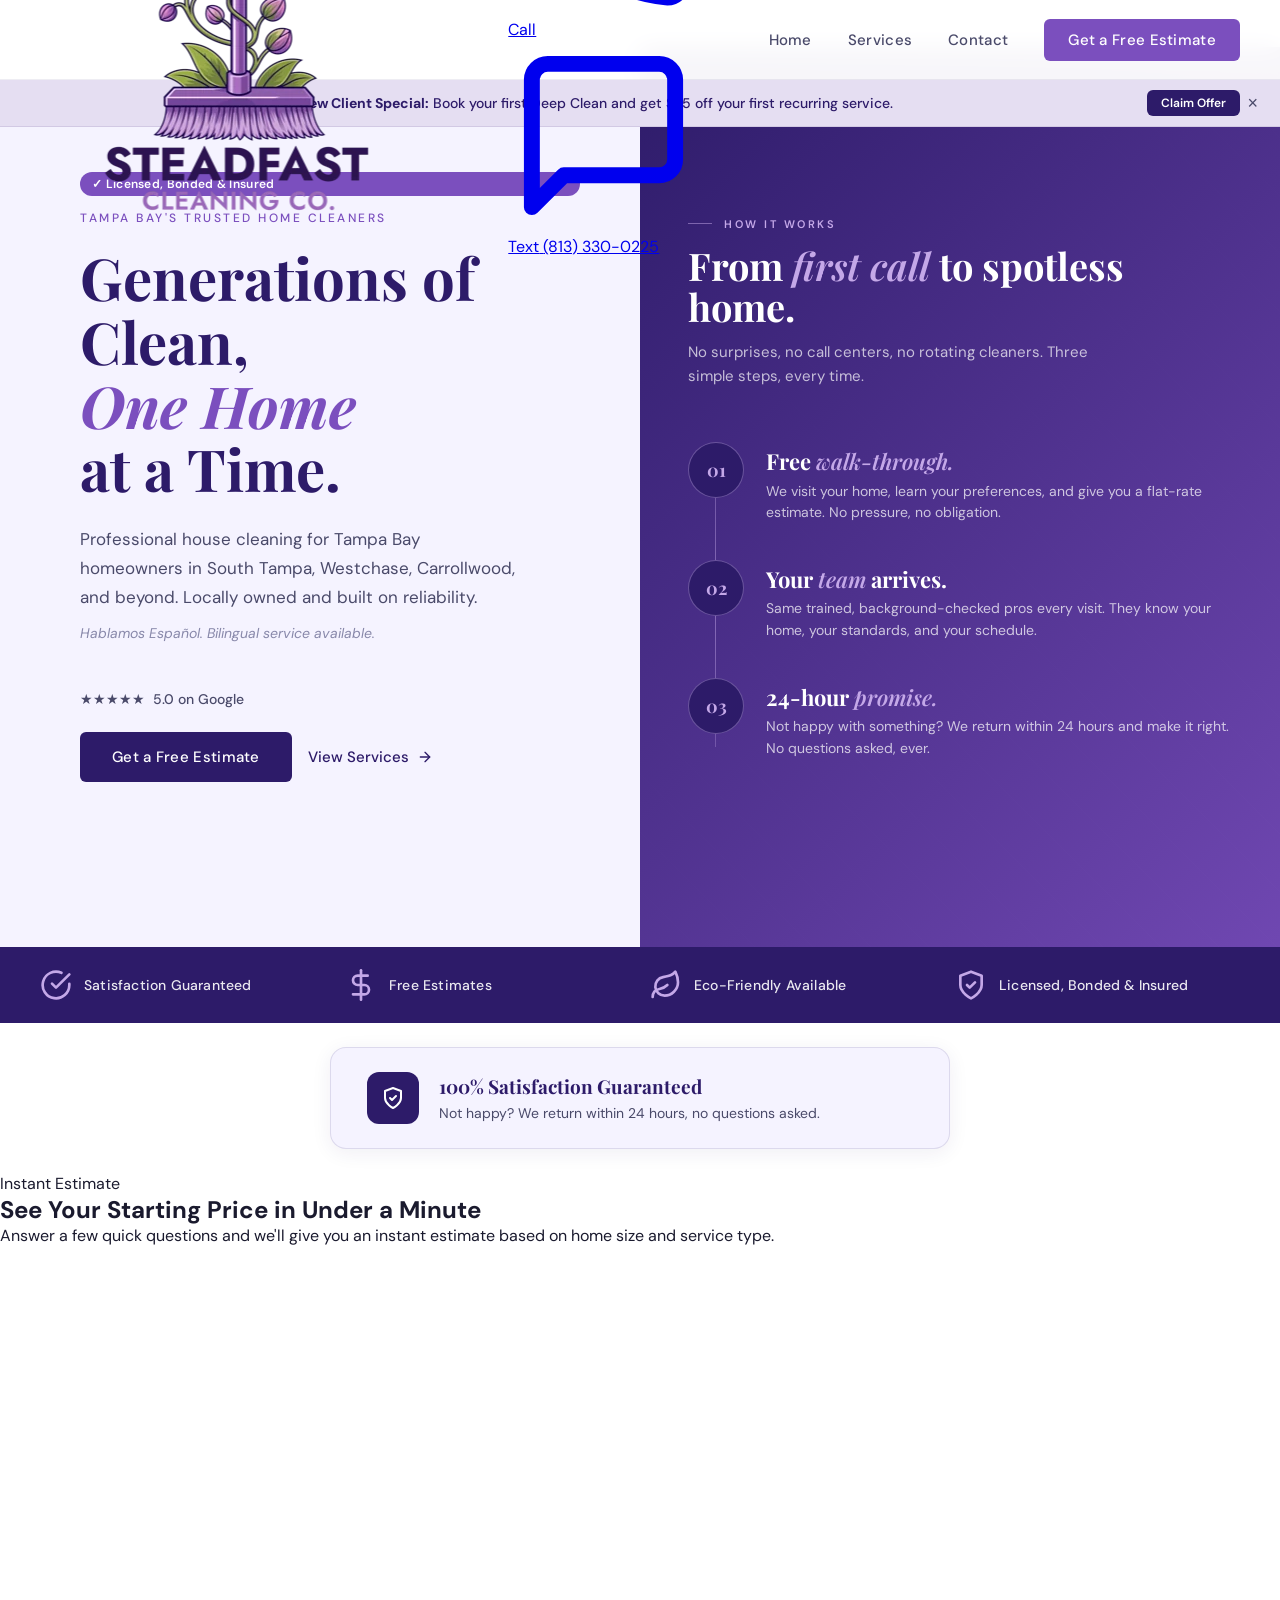
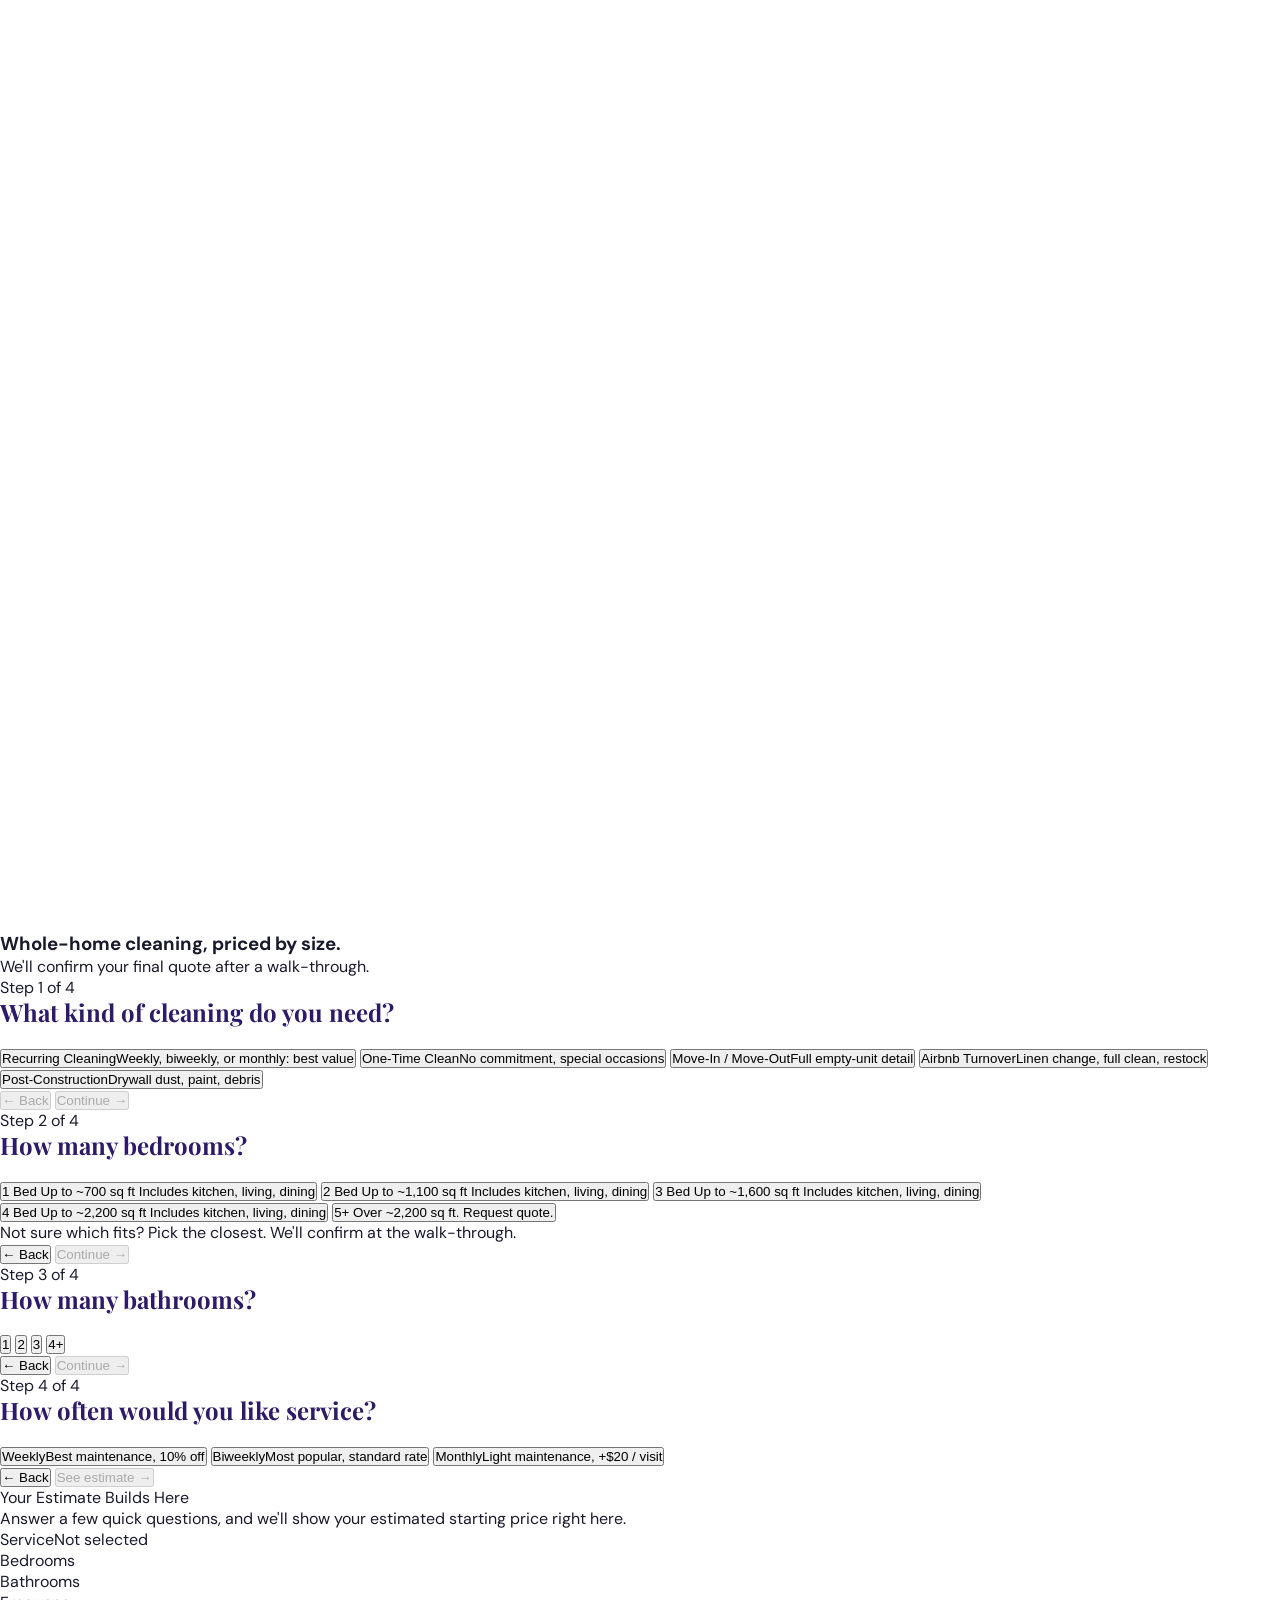
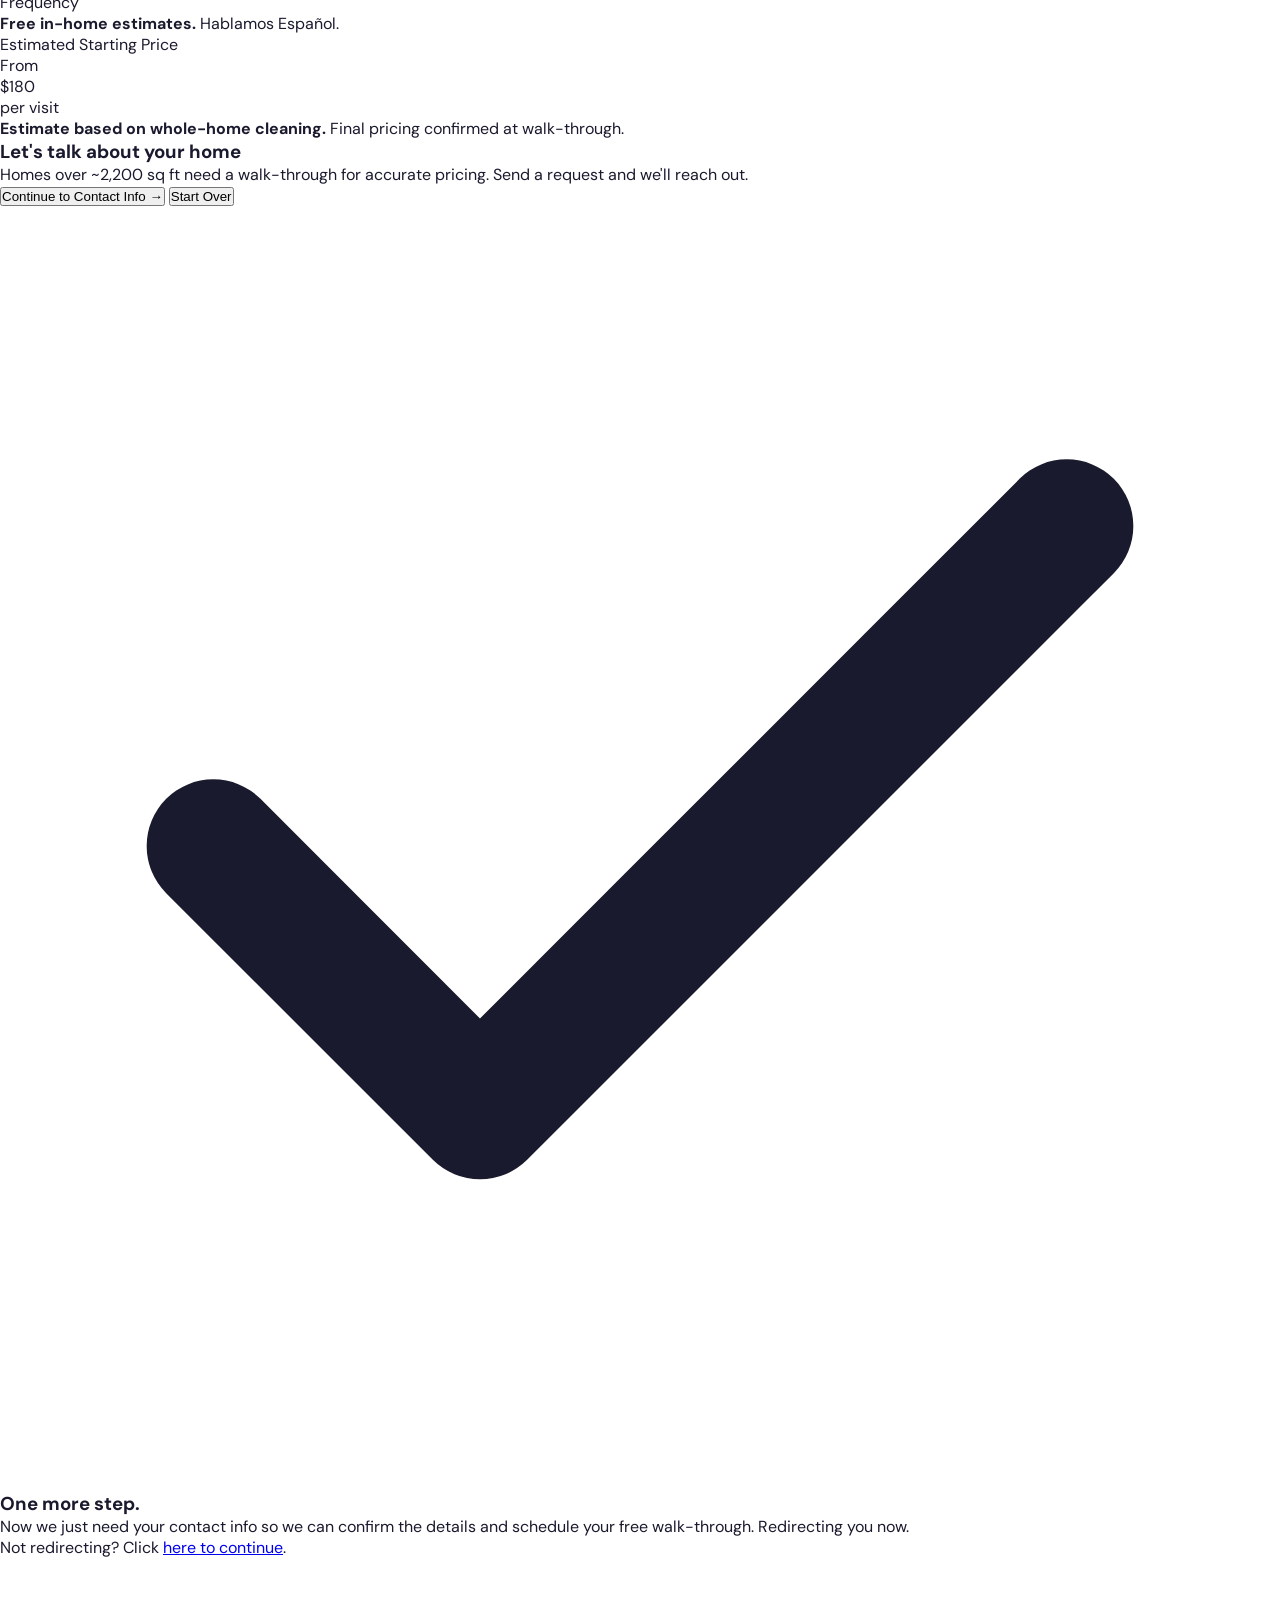
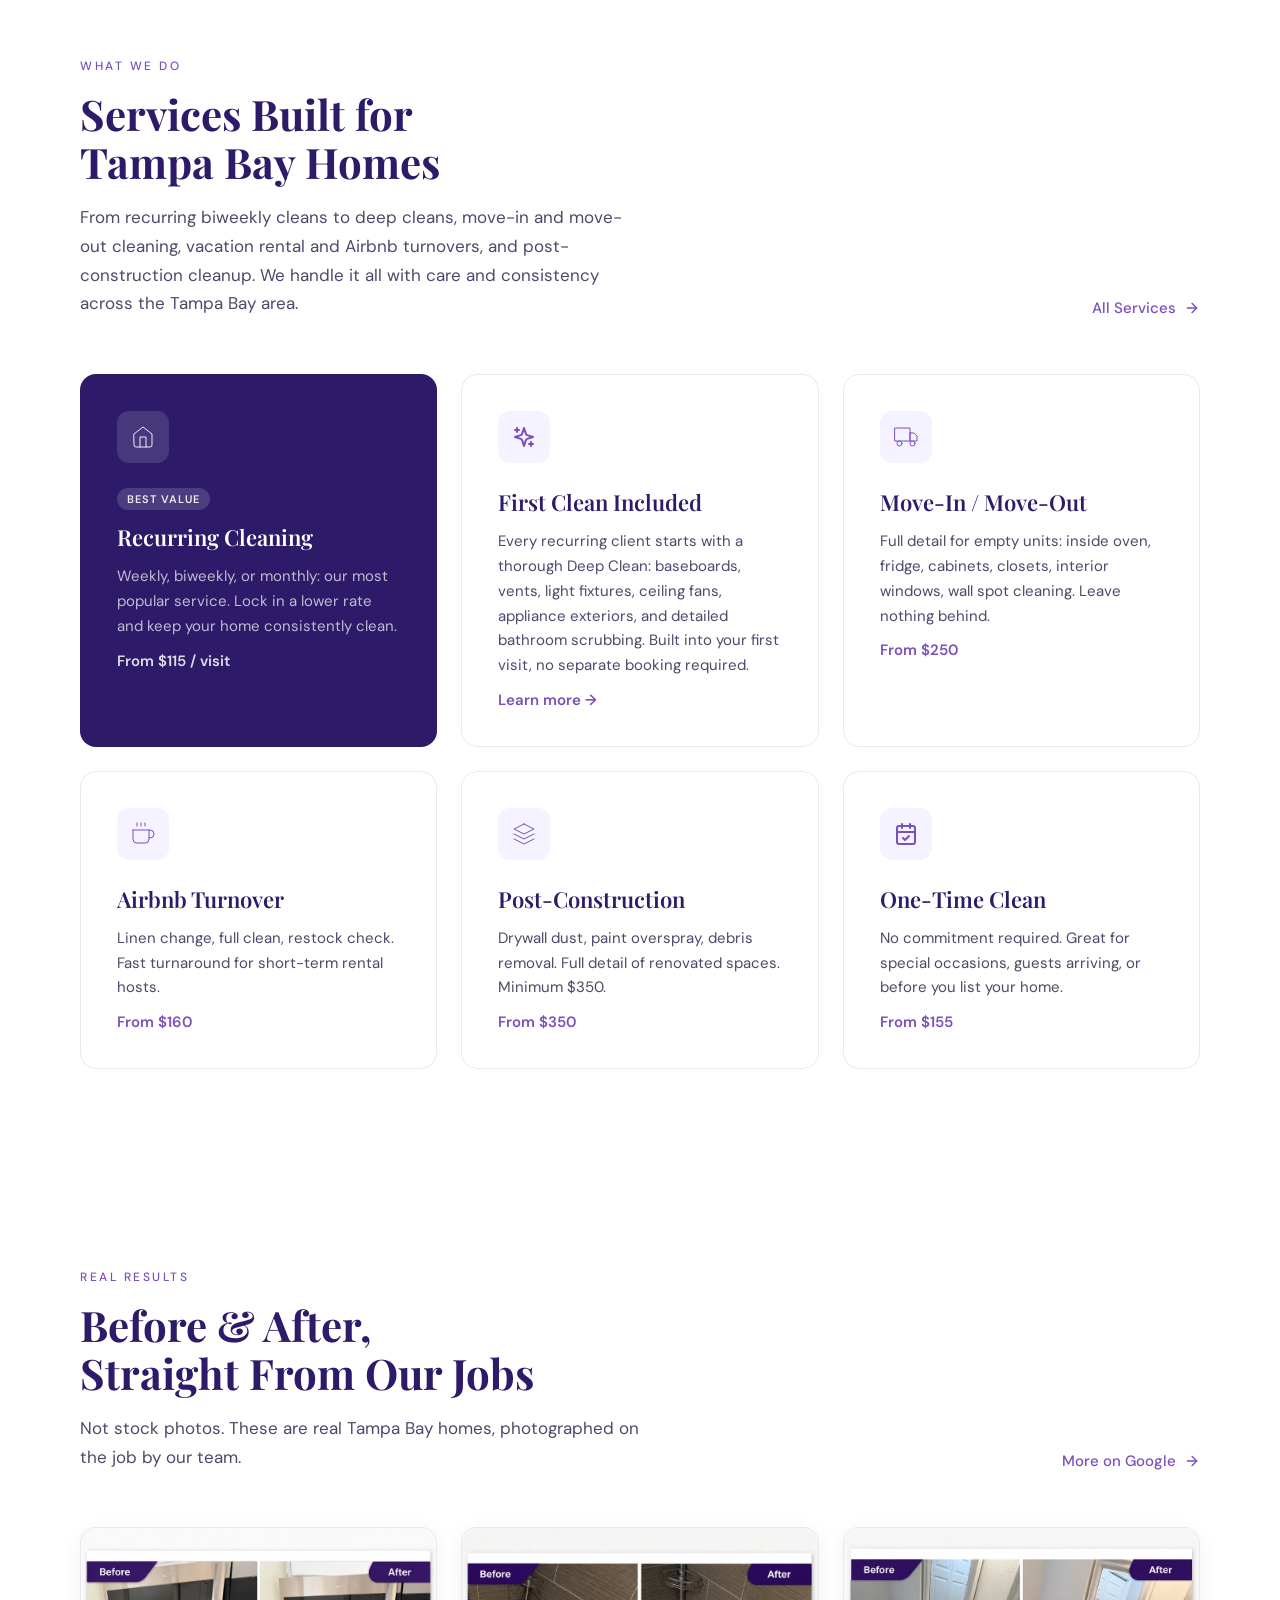
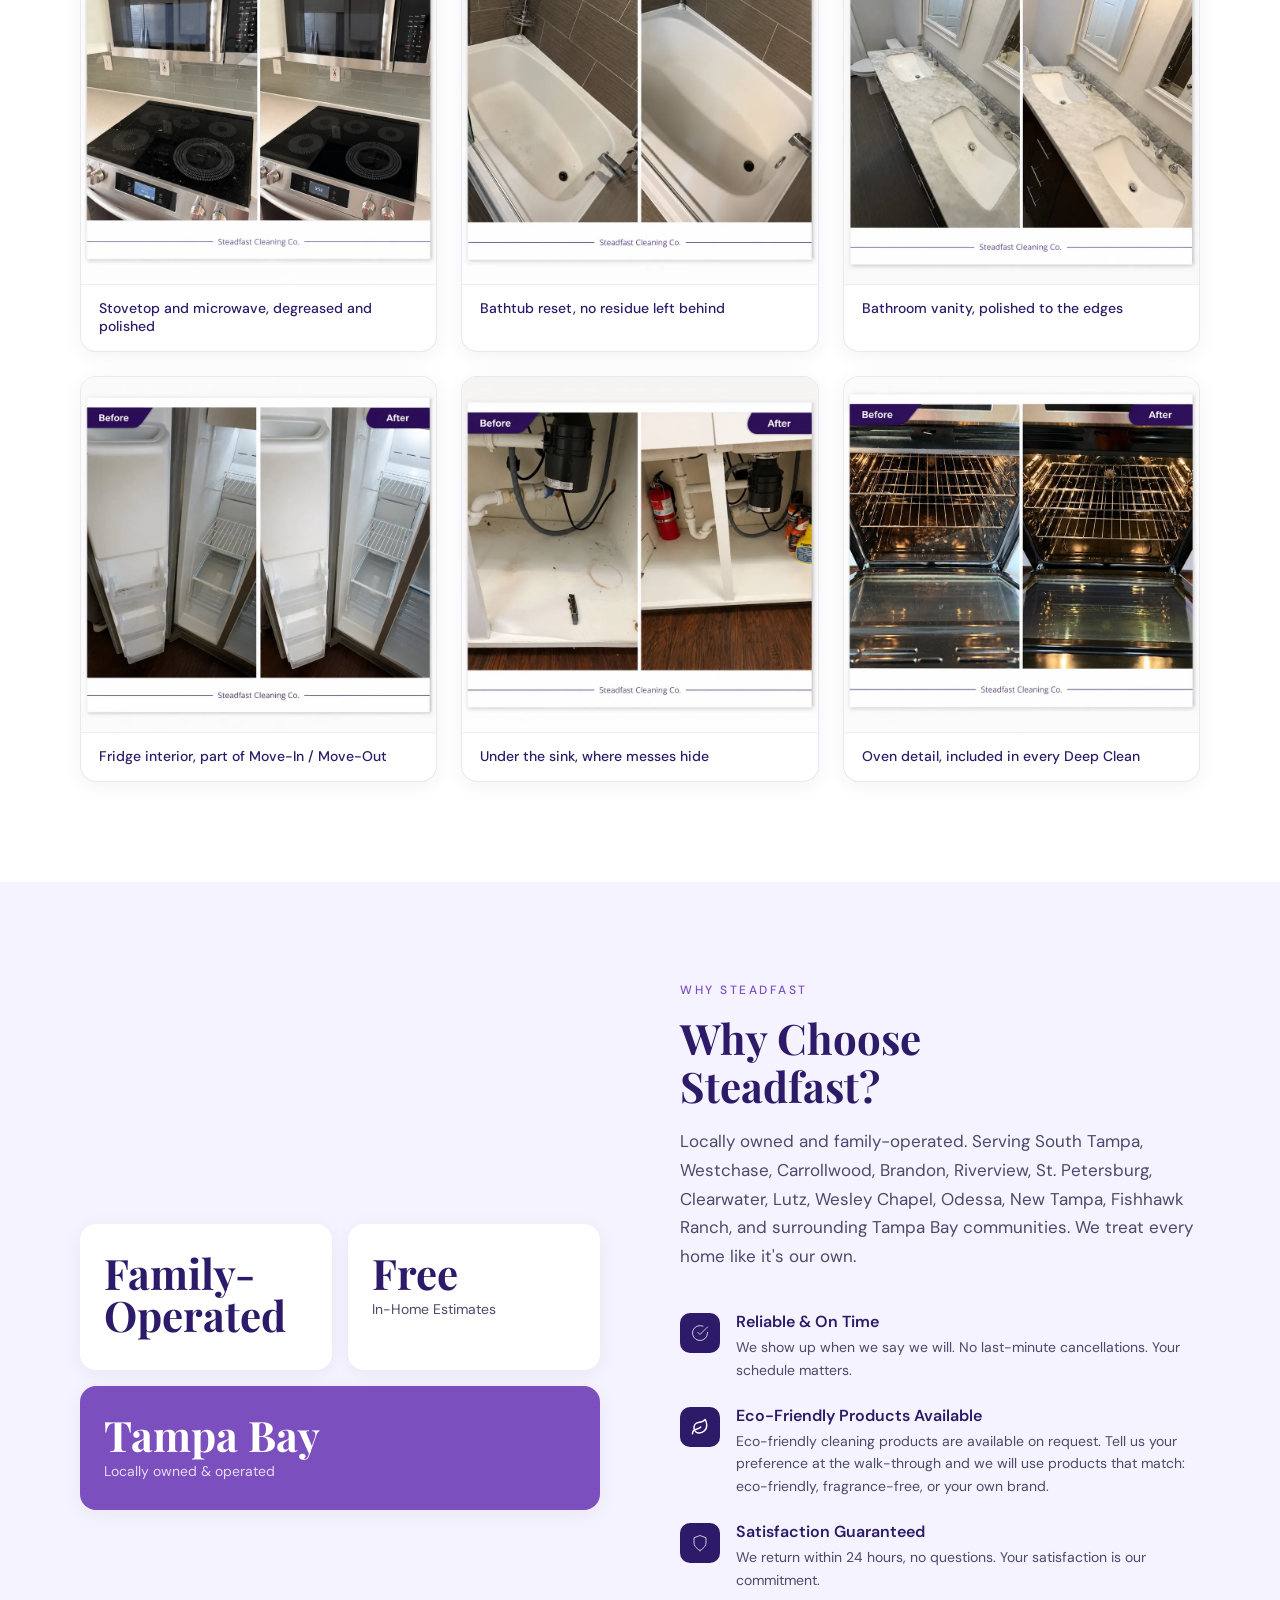
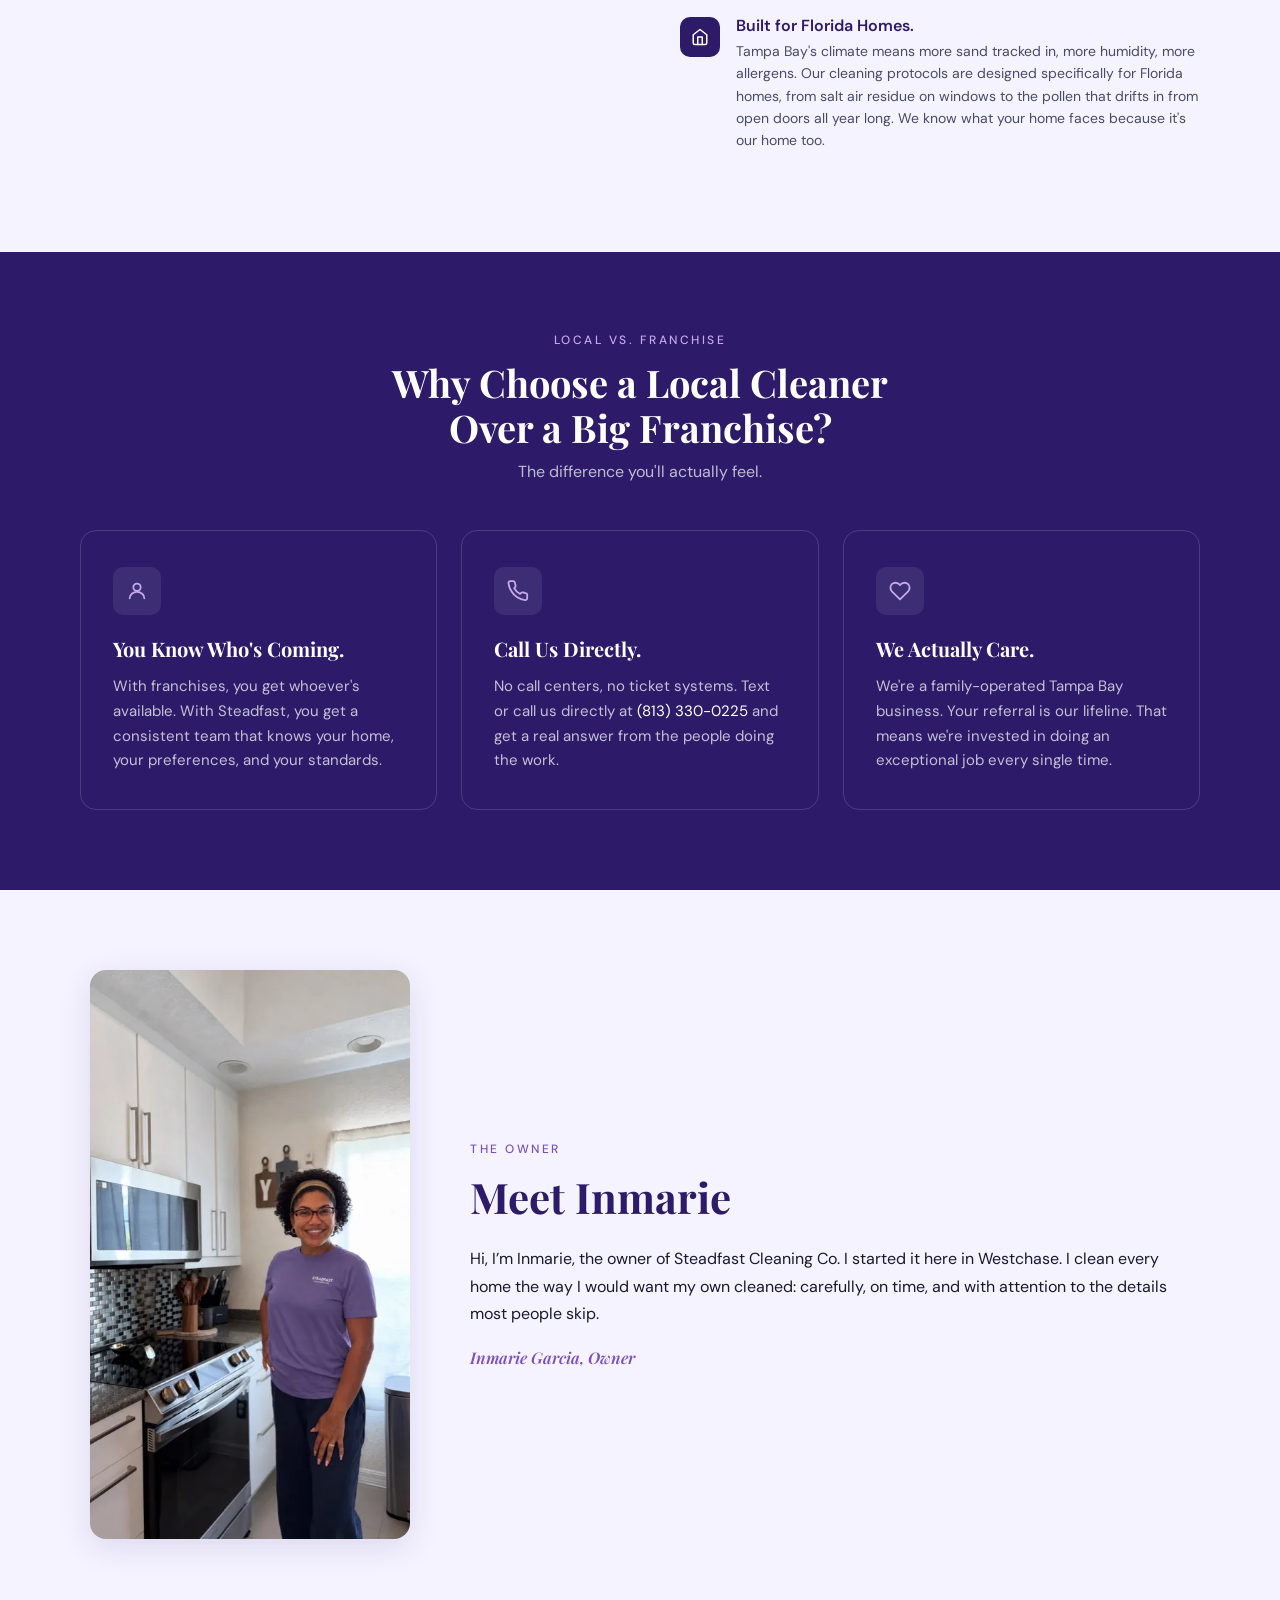
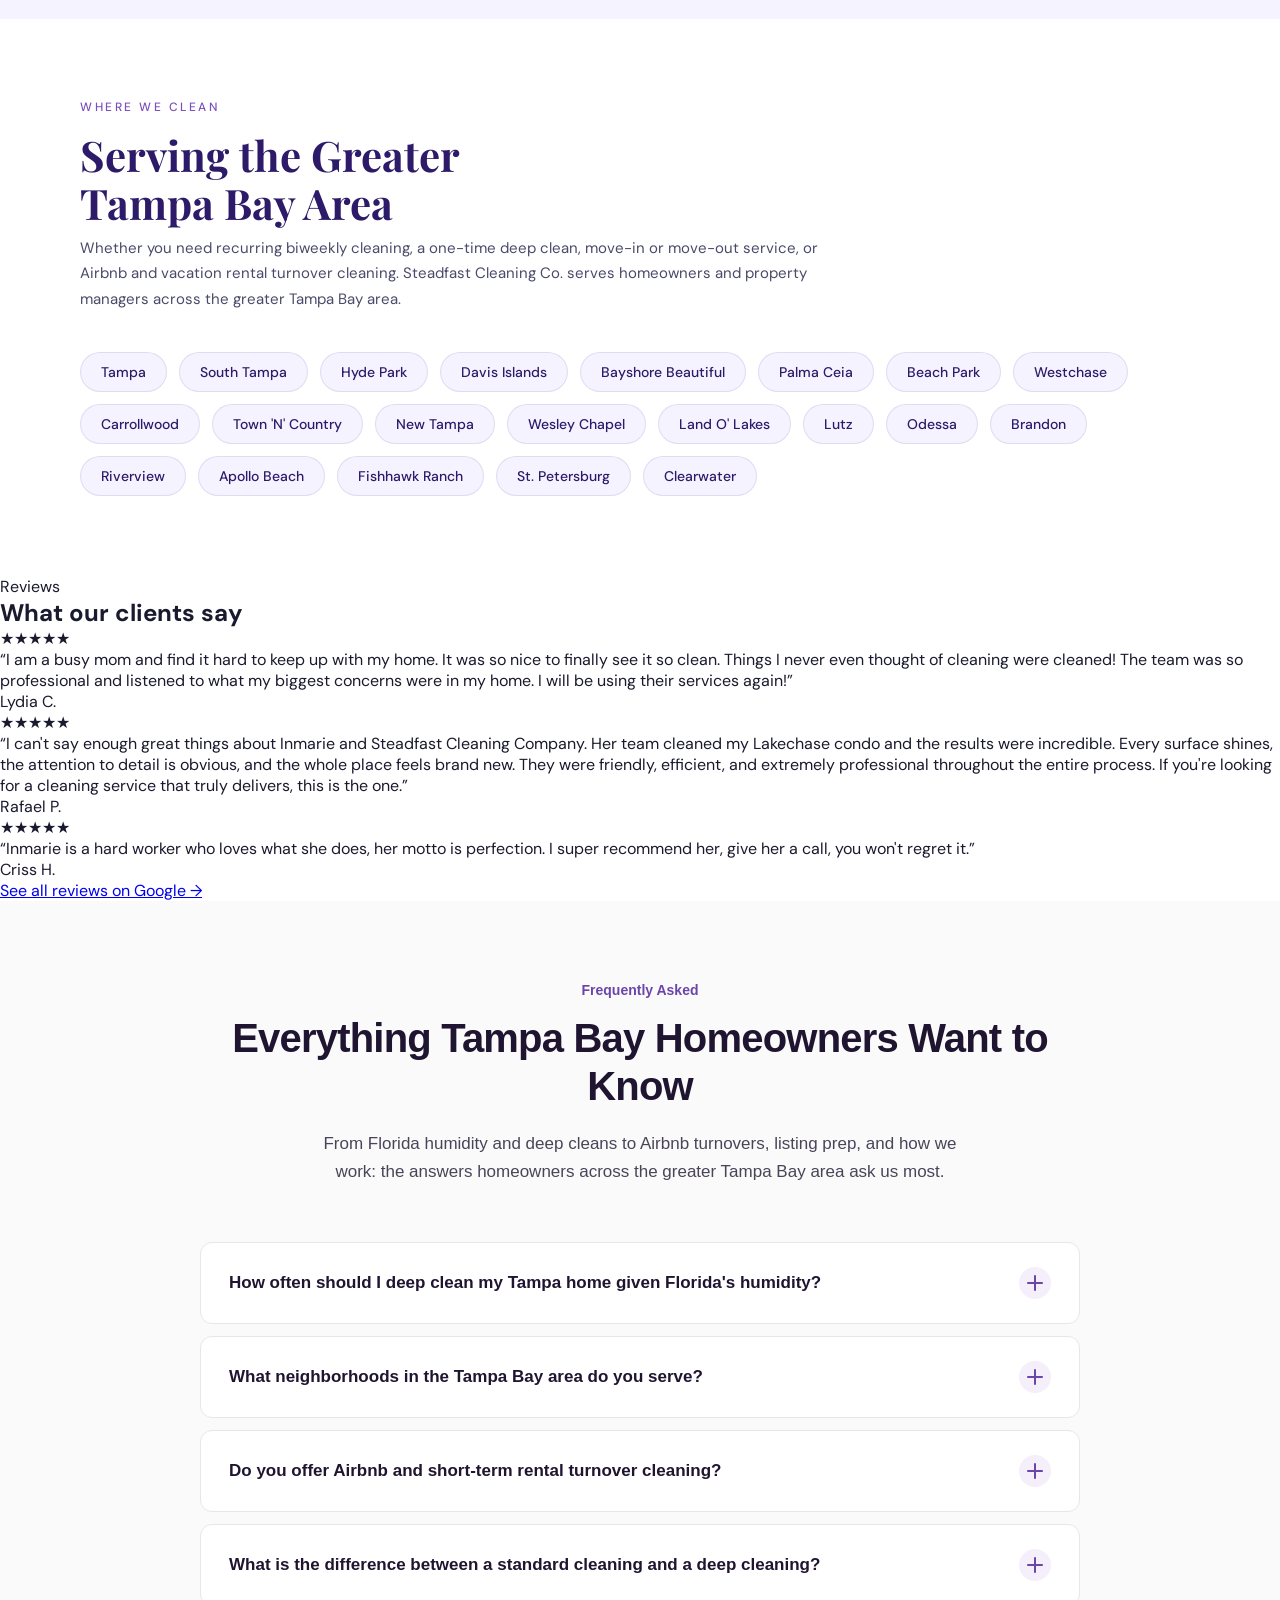
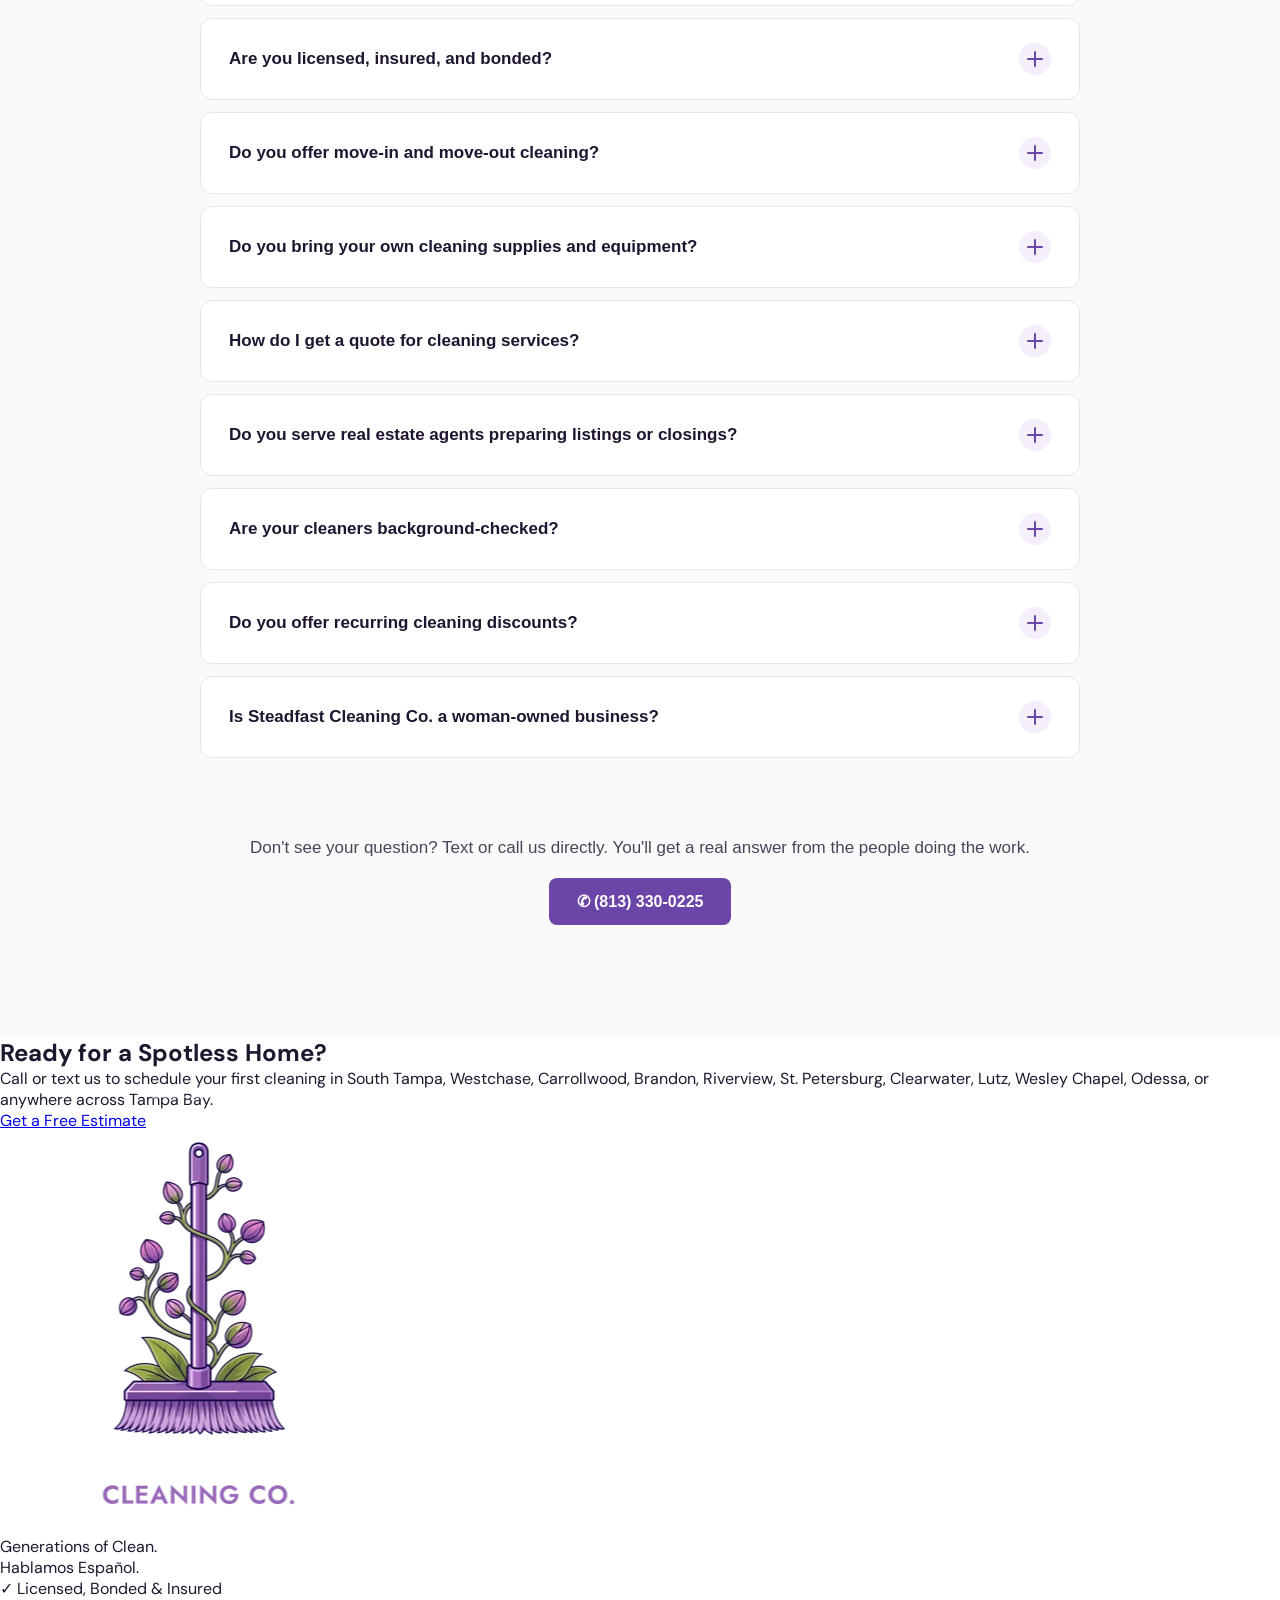
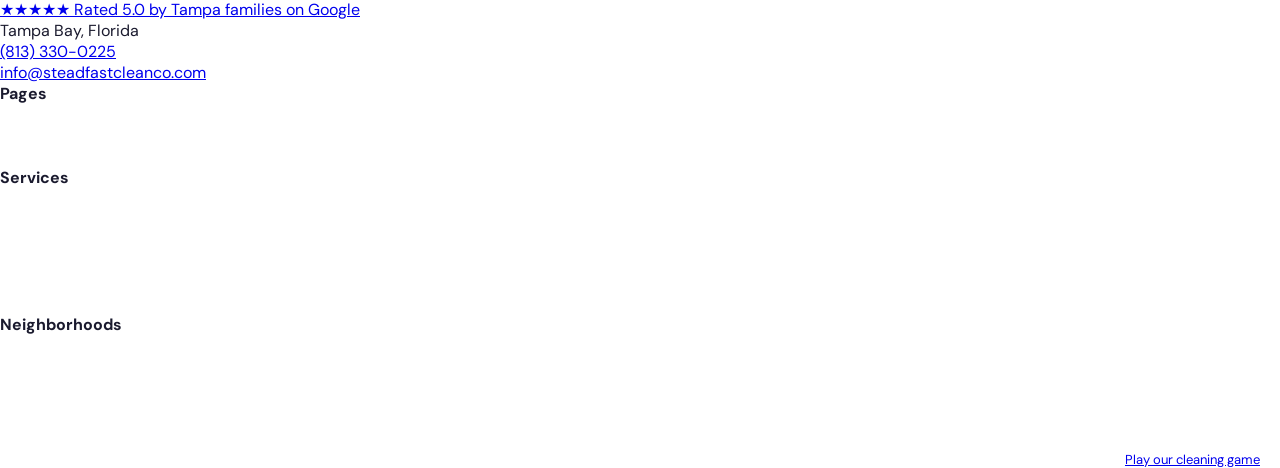
==== steadfast-v2/index.html @ b8b6b280 "Swap window sill photo for the stovetop before/after from GBP Co-Authored-By: Claude Fable 5 <norepl" ====
<!DOCTYPE html>
<html lang="en">
<head>
  <meta charset="UTF-8">
  <meta name="viewport" content="width=device-width, initial-scale=1.0">
  <title>House Cleaning in Tampa Bay | Steadfast Cleaning Co.</title>
  <meta name="description" content="Reliable house cleaning across Tampa Bay. Recurring, deep, and move-out service for South Tampa, Westchase, and Carrollwood. Licensed, bonded, and insured.">
  <link rel="canonical" href="https://steadfastcleanco.com/">
  <link rel="icon" type="image/x-icon" href="favicon.ico">
  <link rel="icon" type="image/png" sizes="32x32" href="images/favicon-32x32.png">
  <link rel="icon" type="image/png" sizes="16x16" href="images/favicon-16x16.png">
  <link rel="apple-touch-icon" sizes="180x180" href="images/apple-touch-icon.png">
  <meta property="og:type" content="website">
  <meta property="og:url" content="https://steadfastcleanco.com/">
  <meta property="og:title" content="House Cleaning in Tampa Bay | Steadfast Cleaning Co.">
  <meta property="og:description" content="Reliable house cleaning across Tampa Bay. Recurring, deep, and move-out service for South Tampa, Westchase, and Carrollwood. Licensed, bonded, and insured.">
  <meta property="og:image" content="https://steadfastcleanco.com/images/og-share.png">
  <meta property="og:image:width" content="1200">
  <meta property="og:image:height" content="630">
  <meta property="og:image:alt" content="Steadfast Cleaning Co. Generations of Clean.">
  <meta name="twitter:card" content="summary_large_image">
  <meta name="twitter:title" content="House Cleaning in Tampa Bay | Steadfast Cleaning Co.">
  <meta name="twitter:description" content="Reliable house cleaning across Tampa Bay. Recurring, deep, and move-out service for South Tampa, Westchase, and Carrollwood. Licensed, bonded, and insured.">
  <meta name="twitter:image" content="https://steadfastcleanco.com/images/og-share.png">
  <style>
    * { margin: 0; padding: 0; box-sizing: border-box; }

    body { overflow: hidden; background: #2D1B69; }

    #intro {
      position: fixed;
      inset: 0;
      z-index: 9999;
      background: #2D1B69;
      display: flex;
      flex-direction: column;
      align-items: center;
      justify-content: center;
    }

    #bubble-container {
      position: absolute;
      inset: 0;
      pointer-events: none;
      z-index: 1;
      overflow: hidden;
    }

    .bubble {
      position: absolute;
      bottom: -60px;
      border-radius: 50%;
      background: rgba(196, 168, 232, var(--opacity));
      width: var(--size);
      height: var(--size);
      animation: bubbleRise var(--dur) ease-in var(--delay) forwards;
    }

    @keyframes bubbleRise {
      0% { transform: translateY(0) translateX(0); opacity: 1; }
      50% { transform: translateY(-40vh) translateX(var(--sway)); opacity: 0.8; }
      100% { transform: translateY(-120vh) translateX(0); opacity: 0; }
    }

    .spray-scene {
      position: relative;
      z-index: 2;
      display: flex;
      flex-direction: column;
      align-items: center;
      gap: 24px;
    }

    .bottle-wrap {
      animation: bottleSpin 0.8s cubic-bezier(0.34, 1.56, 0.64, 1) forwards;
      transform-style: preserve-3d;
      perspective: 800px;
    }

    @keyframes bottleSpin {
      0% { transform: rotateY(-180deg) scale(0.3); opacity: 0; }
      60% { transform: rotateY(20deg) scale(1.05); opacity: 1; }
      80% { transform: rotateY(-10deg) scale(0.98); }
      100% { transform: rotateY(0deg) scale(1); opacity: 1; }
    }

    .bottle-svg {
      width: 240px;
      height: 360px;
      filter: drop-shadow(0 30px 60px rgba(0,0,0,0.4));
      animation: bottleSquirt 0.4s ease 1.4s forwards;
    }

    @keyframes bottleSquirt {
      0% { transform: rotate(0deg); }
      30% { transform: rotate(-25deg) translateX(10px); }
      60% { transform: rotate(-20deg) translateX(8px); }
      100% { transform: rotate(-20deg) translateX(8px); }
    }

    .spray-particles {
      position: absolute;
      top: 128px;
      left: 0;
      width: 0;
      height: 0;
      opacity: 0;
      animation: showSpray 0.1s ease 1.5s forwards;
    }

    @keyframes showSpray { to { opacity: 1; } }

    .spray-dot {
      position: absolute;
      width: 6px;
      height: 6px;
      background: rgba(196, 168, 232, 0.9);
      border-radius: 50%;
      animation: sprayFly var(--dur) ease var(--delay) forwards;
    }

    @keyframes sprayFly {
      0% { transform: translate(0, 0) scale(1); opacity: 1; }
      100% { transform: translate(var(--tx), var(--ty)) scale(0.2); opacity: 0; }
    }

    .brand-text {
      text-align: center;
      opacity: 0;
      animation: fadeInBrand 0.6s ease 1.2s forwards;
    }

    @keyframes fadeInBrand {
      from { opacity: 0; transform: translateY(16px); }
      to { opacity: 1; transform: translateY(0); }
    }

    .brand-name-main {
      font-family: 'Playfair Display', Georgia, serif;
      font-size: 44px;
      font-weight: 700;
      color: #FFFFFF;
      letter-spacing: 7px;
      text-transform: uppercase;
      line-height: 1;
      margin-bottom: 4px;
    }

    .brand-sub {
      font-family: 'Playfair Display', Georgia, serif;
      font-size: 26px;
      font-weight: 500;
      color: #7B4FBE;
      letter-spacing: 4px;
      text-transform: uppercase;
      margin-bottom: 18px;
    }

    .brand-tag {
      font-family: 'Playfair Display', Georgia, serif;
      font-style: italic;
      font-size: 19px;
      color: #C4A8E8;
      letter-spacing: 0.5px;
      text-align: center;
    }

    /* Exit: simple fade out, no circular clipping */
    @keyframes introExit {
      0% { opacity: 1; }
      100% { opacity: 0; }
    }
    #intro.exit {
      animation: introExit 0.4s ease forwards;
      border-radius: 0 !important;
      clip-path: none !important;
      pointer-events: none;
      overflow: visible;
    }

    #main-content {
      opacity: 0;
      transition: opacity 0.4s ease;
    }
    #main-content.visible { opacity: 1; }
  </style>
<link rel="preconnect" href="https://fonts.googleapis.com">
<link rel="preconnect" href="https://fonts.gstatic.com" crossorigin>
<link href="https://fonts.googleapis.com/css2?family=Playfair+Display:wght@400;600;700&family=DM+Sans:wght@300;400;500&display=swap" rel="stylesheet">
<link rel="stylesheet" href="/css/main.css?v=3">
  <style>
    :root {
      --purple-dark: #2D1B69;
      --purple-mid: #7B4FBE;
      --purple-light: #C4A8E8;
      --purple-pale: #F5F3FF;
      --white: #FFFFFF;
      --off-white: #FAFAFA;
      --text-dark: #1A1A2E;
      --text-mid: #4A4A6A;
      --text-light: #8888AA;
    }

    body {
      font-family: 'DM Sans', sans-serif;
      color: var(--text-dark);
      background: var(--white);
      overflow-x: hidden;
    }

    /* NAV */

    nav {
      position: fixed;
      top: 0; left: 0; right: 0;
      z-index: 100;
      background: rgba(255,255,255,0.96);
      backdrop-filter: blur(12px);
      border-bottom: 1px solid rgba(45,27,105,0.08);
      padding: 0 40px;
      height: 80px;
      display: flex;
      align-items: center;
      justify-content: space-between;
    }

    .nav-links {
      display: flex;
      align-items: center;
      gap: 36px;
      list-style: none;
    }

    .nav-links a {
      text-decoration: none;
      color: var(--text-mid);
      font-size: 15px;
      font-weight: 500;
      letter-spacing: 0.3px;
      transition: color 0.2s;
    }

    .nav-cta {
      background: var(--purple-mid);
      color: white !important;
      padding: 11px 24px;
      border-radius: 6px;
      font-weight: 500 !important;
      transition: background 0.2s !important;
    }

    .nav-cta:hover { background: var(--purple-dark) !important; color: white !important; }

    /* HAMBURGER NAV */

    .nav-burger {
      display: none;
      flex-direction: column;
      justify-content: center;
      gap: 5px;
      background: none;
      border: none;
      cursor: pointer;
      padding: 8px;
      border-radius: 6px;
      transition: background 0.2s;
    }

    .nav-burger:hover { background: rgba(45,27,105,0.06); }

    .nav-burger span {
      display: block;
      width: 22px;
      height: 2px;
      background: var(--purple-dark);
      border-radius: 2px;
      transition: transform 0.25s, opacity 0.25s;
      transform-origin: center;
    }

    .nav-dropdown {
      display: none;
      position: fixed;
      top: 80px;
      left: 0; right: 0;
      z-index: 99;
      background: white;
      border-bottom: 1px solid rgba(45,27,105,0.1);
      box-shadow: 0 8px 32px rgba(45,27,105,0.1);
      padding: 0 24px 20px;
    }

    /* HERO */

    .hero {
      min-height: 100vh;
      display: grid;
      grid-template-columns: 1fr 1fr;
      padding-top: 0;
    }

    .hero-left {
      background: var(--purple-pale);
      display: flex;
      flex-direction: column;
      justify-content: center;
      padding: 40px 60px 80px 80px;
    }

    .hero-eyebrow {
      font-size: 12px;
      font-weight: 500;
      letter-spacing: 2.5px;
      text-transform: uppercase;
      color: var(--purple-mid);
      margin-bottom: 20px;
    }

    .hero-title {
      font-family: 'Playfair Display', serif;
      font-size: 58px;
      line-height: 1.1;
      color: var(--purple-dark);
      margin-bottom: 24px;
      font-weight: 700;
    }

    .hero-title em {
      font-style: italic;
      color: var(--purple-mid);
    }

    .hero-subtitle {
      font-size: 17px;
      line-height: 1.7;
      color: var(--text-mid);
      max-width: 440px;
      margin-bottom: 12px;
    }

    .hero-bilingual {
      font-size: 14px;
      font-style: italic;
      color: var(--text-light);
      max-width: 440px;
      margin-bottom: 32px;
    }

    .hero-actions {
      display: flex;
      gap: 16px;
      align-items: center;
      flex-wrap: wrap;
    }

    .btn-primary {
      display: inline-block;
      background: var(--purple-dark);
      color: white;
      padding: 15px 32px;
      border-radius: 6px;
      text-decoration: none;
      font-weight: 500;
      font-size: 15px;
      letter-spacing: 0.3px;
      transition: background 0.2s, transform 0.15s;
    }

    .btn-primary:hover {
      background: var(--purple-mid);
      transform: translateY(-1px);
    }

    .btn-secondary {
      display: inline-flex;
      align-items: center;
      gap: 8px;
      color: var(--purple-dark);
      text-decoration: none;
      font-weight: 500;
      font-size: 15px;
      transition: gap 0.2s;
    }

    .btn-secondary:hover { gap: 12px; }

    .hero-right {
      position: relative;
      overflow: hidden;
      background: var(--purple-dark);
    }

    .hero-right-inner {
      position: absolute;
      inset: 0;
      z-index: 2;
      display: flex;
      flex-direction: column;
      justify-content: center;
      padding: 48px;
    }

    .hero-image-bg {
      position: absolute;
      inset: 0;
      background: linear-gradient(135deg, rgba(45,27,105,1) 0%, rgba(123,79,190,0.85) 100%);
      z-index: 1;
    }

    .hero-bg-pattern {
      position: absolute;
      inset: 0;
      opacity: 0.08;
      background-image: repeating-linear-gradient(
        45deg,
        transparent,
        transparent 40px,
        rgba(255,255,255,0.5) 40px,
        rgba(255,255,255,0.5) 41px
      );
      z-index: 0;
    }

    /* TRUST BAR */

    .trust-bar {
      background: var(--purple-dark);
      padding: 22px 40px;
    }

    .trust-bar-inner {
      max-width: 1200px;
      margin: 0 auto;
      display: grid;
      grid-template-columns: repeat(4, 1fr);
      gap: 20px;
    }

    .trust-item {
      display: flex;
      align-items: center;
      gap: 12px;
      color: white;
    }

    .trust-icon {
      width: 32px;
      height: 32px;
      flex-shrink: 0;
    }

    .trust-icon svg {
      width: 100%;
      height: 100%;
    }

    .trust-label {
      font-size: 14px;
      font-weight: 500;
      letter-spacing: 0.2px;
      color: rgba(255,255,255,0.9);
    }

    /* SERVICES PREVIEW */

    .section {
      padding: 100px 80px;
      max-width: 1400px;
      margin: 0 auto;
    }

    .section-label {
      font-size: 12px;
      font-weight: 500;
      letter-spacing: 2.5px;
      text-transform: uppercase;
      color: var(--purple-mid);
      margin-bottom: 16px;
    }

    .section-title {
      font-family: 'Playfair Display', serif;
      font-size: 42px;
      font-weight: 700;
      color: var(--purple-dark);
      margin-bottom: 16px;
      line-height: 1.15;
    }

    .section-subtitle {
      font-size: 17px;
      color: var(--text-mid);
      line-height: 1.7;
      max-width: 560px;
    }

    .section-header {
      display: flex;
      justify-content: space-between;
      align-items: flex-end;
      margin-bottom: 56px;
    }

    .services-grid {
      display: grid;
      grid-template-columns: repeat(3, 1fr);
      gap: 24px;
    }

    .ba-grid {
      display: grid;
      grid-template-columns: repeat(3, 1fr);
      gap: 24px;
    }

    .ba-card {
      margin: 0;
      border: 1px solid rgba(45,27,105,0.1);
      border-radius: 16px;
      overflow: hidden;
      background: #fff;
      box-shadow: 0 4px 20px rgba(45,27,105,0.06);
      transition: transform 0.3s ease, box-shadow 0.3s ease;
    }

    .ba-card:hover {
      transform: translateY(-4px);
      box-shadow: 0 12px 32px rgba(45,27,105,0.12);
    }

    .ba-card img {
      display: block;
      width: 100%;
      height: auto;
      aspect-ratio: 1 / 1;
      object-fit: contain;
      background: #fff;
    }

    .ba-card figcaption {
      padding: 14px 18px 16px;
      font-size: 14px;
      font-weight: 500;
      color: var(--purple-dark);
      border-top: 1px solid rgba(45,27,105,0.08);
    }

    .service-card {
      border: 1px solid rgba(45,27,105,0.1);
      border-radius: 16px;
      padding: 36px;
      transition: border-color 0.2s, box-shadow 0.2s, transform 0.2s;
      position: relative;
      overflow: hidden;
    }

    .service-card:hover {
      border-color: var(--purple-light);
      box-shadow: 0 12px 40px rgba(45,27,105,0.08);
      transform: translateY(-3px);
    }

    .service-card.featured {
      background: var(--purple-dark);
      border-color: transparent;
    }

    .service-card.featured .service-icon-wrap { background: rgba(255,255,255,0.12); }

    .service-card.featured .service-name { color: white; }

    .service-card.featured .service-desc { color: rgba(255,255,255,0.7); }

    .service-card.featured .service-badge { background: rgba(255,255,255,0.15); color: rgba(255,255,255,0.9); }

    .service-icon-wrap {
      width: 52px;
      height: 52px;
      background: var(--purple-pale);
      border-radius: 12px;
      display: flex;
      align-items: center;
      justify-content: center;
      margin-bottom: 24px;
    }

    .service-icon-wrap svg {
      width: 24px;
      height: 24px;
      stroke: var(--purple-mid);
    }

    .service-card.featured .service-icon-wrap svg {
      stroke: rgba(255,255,255,0.9);
    }

    .service-badge {
      display: inline-block;
      background: var(--purple-pale);
      color: var(--purple-mid);
      font-size: 11px;
      font-weight: 600;
      letter-spacing: 1px;
      text-transform: uppercase;
      padding: 4px 10px;
      border-radius: 20px;
      margin-bottom: 12px;
    }

    .service-name {
      font-family: 'Playfair Display', serif;
      font-size: 22px;
      font-weight: 600;
      color: var(--purple-dark);
      margin-bottom: 12px;
    }

    .service-desc {
      font-size: 15px;
      line-height: 1.65;
      color: var(--text-mid);
    }

    /* WHY US */

    .why-section {
      background: var(--purple-pale);
      padding: 100px 80px;
    }

    .why-inner {
      max-width: 1240px;
      margin: 0 auto;
      display: grid;
      grid-template-columns: 1fr 1fr;
      gap: 80px;
      align-items: center;
    }

    .why-visual {
      position: relative;
    }

    .why-card-stack {
      display: grid;
      grid-template-columns: 1fr 1fr;
      gap: 16px;
    }

    .why-card {
      background: white;
      border-radius: 16px;
      padding: 28px 24px;
      box-shadow: 0 4px 20px rgba(45,27,105,0.06);
    }

    .why-card-number {
      font-family: 'Playfair Display', serif;
      font-size: 42px;
      font-weight: 700;
      color: var(--purple-dark);
      line-height: 1;
      margin-bottom: 6px;
    }

    .why-card-label {
      font-size: 14px;
      color: var(--text-mid);
      line-height: 1.4;
    }

    .why-card.accent {
      background: var(--purple-mid);
      grid-column: span 2;
      display: flex;
      align-items: center;
      gap: 20px;
    }

    .why-card.accent .why-card-number { color: white; }

    .why-card.accent .why-card-label { color: rgba(255,255,255,0.8); }

    .why-content { }

    .why-points {
      margin-top: 40px;
      display: flex;
      flex-direction: column;
      gap: 24px;
    }

    .why-point {
      display: flex;
      gap: 16px;
      align-items: flex-start;
    }

    .why-point-icon {
      width: 40px;
      height: 40px;
      background: var(--purple-dark);
      border-radius: 10px;
      display: flex;
      align-items: center;
      justify-content: center;
      flex-shrink: 0;
      margin-top: 2px;
    }

    .why-point-icon svg {
      width: 18px;
      height: 18px;
      stroke: white;
    }

    .why-point-title {
      font-weight: 600;
      font-size: 16px;
      color: var(--purple-dark);
      margin-bottom: 4px;
    }

    .why-point-text {
      font-size: 14px;
      color: var(--text-mid);
      line-height: 1.6;
    }

    /* AREAS */

    .areas-section {
      padding: 80px;
      max-width: 1400px;
      margin: 0 auto;
    }

    .areas-grid {
      display: flex;
      flex-wrap: wrap;
      gap: 12px;
      margin-top: 40px;
    }

    .area-chip {
      background: var(--purple-pale);
      color: var(--purple-dark);
      padding: 10px 20px;
      border-radius: 40px;
      font-size: 14px;
      font-weight: 500;
      border: 1px solid rgba(45,27,105,0.1);
    }

    /* CTA BANNER */

    .btn-white:hover {
      background: var(--purple-light);
      color: var(--purple-dark);
      transform: translateY(-1px);
    }

    .btn-outline-white {
      border: 2px solid rgba(255,255,255,0.4);
      color: white;
      padding: 13px 30px;
      border-radius: 6px;
      text-decoration: none;
      font-weight: 500;
      font-size: 15px;
      transition: border-color 0.2s, background 0.2s;
    }

    .btn-outline-white:hover {
      border-color: white;
      background: rgba(255,255,255,0.08);
    }

    /* FOOTER */

    .footer-contact-item a:hover { color: var(--purple-light); }

    .footer-col a {
      color: rgba(255,255,255,0.65);
      text-decoration: none;
      font-size: 14px;
      transition: color 0.2s;
    }

    .footer-col a:hover { color: var(--purple-light); }

    .footer-bottom {
      max-width: 1240px;
      margin: 32px auto 0;
      display: flex;
      justify-content: space-between;
      align-items: center;
      font-size: 13px;
      color: rgba(255,255,255,0.35);
    }

    .hero-rating {
      display: inline-flex;
      align-items: center;
      gap: 8px;
      text-decoration: none;
      font-family: 'DM Sans', sans-serif;
      font-size: 14px;
      font-weight: 500;
      margin-top: 16px;
      margin-bottom: 24px;
      color: var(--text-mid);
      transition: color 0.2s;
    }

    .hero-rating:hover { color: var(--purple-dark); }

    .meet-owner-section {
      background: var(--purple-pale);
      padding: 80px 80px;
    }

    .meet-owner-inner {
      max-width: 1100px;
      margin: 0 auto;
      display: grid;
      grid-template-columns: 320px 1fr;
      gap: 60px;
      align-items: center;
    }

    .meet-owner-photo img {
      width: 100%;
      height: auto;
      display: block;
      border-radius: 16px;
      box-shadow: 0 8px 32px rgba(45, 27, 105, 0.12);
    }

    .meet-owner-eyebrow {
      font-size: 12px;
      font-weight: 500;
      letter-spacing: 2.5px;
      text-transform: uppercase;
      color: var(--purple-mid);
      margin-bottom: 16px;
    }

    .meet-owner-heading {
      font-family: 'Playfair Display', serif;
      font-size: 42px;
      font-weight: 700;
      color: var(--purple-dark);
      line-height: 1.15;
      margin: 0 0 24px 0;
    }

    .meet-owner-body {
      font-family: 'DM Sans', sans-serif;
      font-size: 16px;
      line-height: 1.7;
      color: var(--text-dark);
      margin: 0 0 20px 0;
    }

    .meet-owner-signature {
      font-family: 'Playfair Display', serif;
      font-style: italic;
      font-size: 16px;
      font-weight: 600;
      color: var(--purple-mid);
      margin: 0;
    }

    /* HERO TRUST PILL (U4) */

    .hero-trust-pill {
      display: inline-flex;
      align-items: center;
      gap: 5px;
      background: var(--purple-mid);
      color: white;
      font-size: 12px;
      font-weight: 600;
      padding: 4px 12px;
      border-radius: 40px;
      margin-bottom: 14px;
      letter-spacing: 0.3px;
    }

    /* SERVICE PRICE (U2) */

    .service-price {
      font-size: 15px;
      font-weight: 600;
      color: var(--purple-mid);
      margin-top: 12px;
    }

    .service-card.featured .service-price { color: rgba(255,255,255,0.85); }

    /* GUARANTEE STRIP (U3) */

    .guarantee-strip {
      background: white;
      padding: 24px 80px;
      display: flex;
      justify-content: center;
    }

    .guarantee-inner {
      display: flex;
      align-items: center;
      gap: 20px;
      background: var(--purple-pale);
      border: 1px solid rgba(45,27,105,0.12);
      border-radius: 16px;
      padding: 24px 36px;
      box-shadow: 0 4px 20px rgba(45,27,105,0.07);
      max-width: 620px;
      width: 100%;
    }

    .guarantee-icon {
      width: 52px; height: 52px;
      background: var(--purple-dark);
      border-radius: 12px;
      display: flex; align-items: center; justify-content: center;
      flex-shrink: 0;
    }

    .guarantee-icon svg { width: 24px; height: 24px; stroke: white; fill: none; }

    .guarantee-title {
      font-family: 'Playfair Display', serif;
      font-size: 19px;
      font-weight: 700;
      color: var(--purple-dark);
      margin-bottom: 4px;
    }

    .guarantee-sub { font-size: 14px; color: var(--text-mid); line-height: 1.5; }

    /* LOCAL VS CORPORATE SECTION (U6) */

    .local-section {
      background: var(--purple-dark);
      padding: 80px;
    }

    .local-inner { max-width: 1240px; margin: 0 auto; }

    .local-header { text-align: center; margin-bottom: 48px; }

    .local-eyebrow { font-size: 12px; font-weight: 500; letter-spacing: 2.5px; text-transform: uppercase; color: var(--purple-light); margin-bottom: 12px; }

    .local-title { font-family: 'Playfair Display', serif; font-size: 38px; font-weight: 700; color: white; line-height: 1.2; margin-bottom: 10px; }

    .local-sub { font-size: 16px; color: rgba(255,255,255,0.7); }

    .local-cards { display: grid; grid-template-columns: repeat(3, 1fr); gap: 24px; }

    .local-card {
      border: 1px solid rgba(255,255,255,0.15);
      border-radius: 16px;
      padding: 36px 32px;
      transition: border-color 0.2s, background 0.2s;
    }

    .local-card:hover { border-color: rgba(255,255,255,0.35); background: rgba(255,255,255,0.04); }

    .local-card-icon {
      width: 48px; height: 48px;
      background: rgba(255,255,255,0.08);
      border-radius: 10px;
      display: flex; align-items: center; justify-content: center;
      margin-bottom: 20px;
    }

    .local-card-icon svg { width: 22px; height: 22px; stroke: var(--purple-light); fill: none; stroke-width: 2; stroke-linecap: round; stroke-linejoin: round; }

    .local-card-title { font-family: 'Playfair Display', serif; font-size: 20px; font-weight: 700; color: white; margin-bottom: 12px; }

    .local-card-text { font-size: 15px; color: rgba(255,255,255,0.72); line-height: 1.65; }

    /* OFFER BANNER (U7) */

    .offer-banner {
      background: #E5DEF2;
      border-bottom: 1px solid rgba(45,27,105,0.1);
      padding: 10px 40px;
      display: flex;
      align-items: center;
      justify-content: center;
      gap: 16px;
      position: sticky;
      top: 80px;
      z-index: 99;
      font-size: 14px;
      color: var(--purple-dark);
      overflow: hidden;
      transition: max-height 0.4s ease, padding 0.4s ease, opacity 0.3s ease;
      max-height: 80px;
    }

    .offer-banner.dismissed { max-height: 0; padding: 0; opacity: 0; pointer-events: none; }

    .offer-banner-text { flex: 1; text-align: center; font-weight: 500; }

    .offer-banner-text strong { font-weight: 700; }

    .offer-claim {
      background: var(--purple-dark);
      color: white;
      padding: 5px 14px;
      border-radius: 6px;
      text-decoration: none;
      font-size: 12px;
      font-weight: 600;
      white-space: nowrap;
      transition: background 0.2s;
    }

    .offer-claim:hover { background: var(--purple-mid); color: white; }

    .offer-dismiss {
      background: none;
      border: none;
      cursor: pointer;
      color: var(--text-mid);
      font-size: 18px;
      line-height: 1;
      padding: 4px 6px;
      border-radius: 4px;
      transition: color 0.2s;
      position: absolute;
      right: 16px;
    }

    .offer-dismiss:hover { color: var(--purple-dark); }

    /* ANIMATIONS */

    @keyframes fadeUp {
      from { opacity: 0; transform: translateY(24px); }
      to { opacity: 1; transform: translateY(0); }
    }

    .hero-eyebrow { animation: fadeUp 0.6s ease 0.1s both; }

    .hero-title { animation: fadeUp 0.6s ease 0.2s both; }

    .hero-subtitle { animation: fadeUp 0.6s ease 0.3s both; }

    .hero-bilingual { animation: fadeUp 0.6s ease 0.35s both; }

    .hero-actions { animation: fadeUp 0.6s ease 0.4s both; }

    /* MOBILE RESPONSIVE */

    @media (max-width: 900px) {
      nav { padding: 0 20px; }
      .nav-links { display: none; }
      .nav-burger { display: flex; }
      .meet-owner-section { padding: 60px 24px; }
      .meet-owner-inner {
        grid-template-columns: 1fr;
        gap: 32px;
        max-width: 480px;
      }
      .meet-owner-photo { max-width: 320px; margin: 0 auto; }
      .meet-owner-heading { font-size: 30px; }
    }

    @media (max-width: 768px) {
      nav {
        padding: 0 20px;
        height: 70px;
      }
      .nav-dropdown { top: 70px; }
      .hero {
        grid-template-columns: 1fr;
        min-height: auto;
      }
      .hero-left {
        padding: 90px 24px 48px;
      }
      .hero-title { font-size: 38px; }
      .hero-right {
        background: var(--purple-dark);
        min-height: auto;
      }
      .hero-right-inner {
        position: relative;
        inset: auto;
        padding: 48px 24px;
        justify-content: flex-start;
      }
      .trust-bar { padding: 20px 24px; }
      .trust-bar-inner {
        grid-template-columns: 1fr 1fr;
        gap: 16px;
      }
      .section { padding: 60px 24px; }
      .section-header { flex-direction: column; align-items: flex-start; gap: 16px; }
      .section-title { font-size: 30px; }
      .services-grid { grid-template-columns: 1fr; }
      .ba-grid {
        display: flex;
        overflow-x: auto;
        scroll-snap-type: x mandatory;
        gap: 16px;
        padding-bottom: 8px;
        -webkit-overflow-scrolling: touch;
      }
      .ba-card { flex: 0 0 80%; scroll-snap-align: center; }
      .why-section { padding: 60px 24px; }
      .why-inner { grid-template-columns: 1fr; gap: 40px; }
      .why-visual { display: none; }
      .areas-section { padding: 60px 24px; }
      .footer-bottom { flex-direction: column; gap: 8px; text-align: center; }
      .guarantee-strip { padding: 20px 20px; }
      .guarantee-inner { flex-direction: column; text-align: center; padding: 20px; }
      .local-section { padding: 60px 24px; }
      .local-cards { grid-template-columns: 1fr; gap: 16px; }
      .local-title { font-size: 28px; }
      .offer-banner { padding: 10px 48px 10px 16px; top: 70px; }
      .offer-banner-text { font-size: 13px; }
      .hero-trust-pill { display: inline-flex; }
      .page-hero { padding: 120px 24px 60px; }
      .page-title { font-size: 36px; }
      .services-main { padding: 40px 24px; }
      .pricing-intro { flex-direction: column; }
      .addons-grid { grid-template-columns: 1fr 1fr; }
      .pricing-row { grid-template-columns: 1fr; gap: 8px; }
      .pricing-amount { text-align: left; }
      .pricing-amount-sub { text-align: left; }
      .contact-layout { grid-template-columns: 1fr; }
      .contact-left { padding: 100px 24px 48px; }
      .contact-title { font-size: 36px; }
      .contact-right { padding: 40px 24px; }
      .form-row { grid-template-columns: 1fr; }
    }

    /* === HOW IT WORKS: hero right panel === */

    .hiw-eyebrow {
      font-size: 11px;
      font-weight: 600;
      letter-spacing: 2.5px;
      text-transform: uppercase;
      color: var(--purple-light);
      margin-bottom: 14px;
      display: flex;
      align-items: center;
      gap: 12px;
    }

    .hiw-eyebrow::before {
      content: '';
      width: 24px; height: 1px;
      background: var(--purple-light);
      opacity: 0.5;
    }

    .hiw-title {
      font-family: 'Playfair Display', serif;
      font-size: 38px;
      line-height: 1.1;
      color: white;
      font-weight: 700;
      margin-bottom: 12px;
    }

    .hiw-title em {
      font-style: italic;
      color: var(--purple-light);
      font-weight: 600;
    }

    .hiw-sub {
      font-size: 15px;
      color: rgba(255,255,255,0.7);
      line-height: 1.6;
      margin-bottom: 36px;
      max-width: 420px;
    }

    .hiw-steps {
      display: flex;
      flex-direction: column;
      position: relative;
    }

    .hiw-steps::before {
      content: '';
      position: absolute;
      left: 27px;
      top: 30px;
      bottom: 30px;
      width: 1px;
      background: linear-gradient(180deg,
        rgba(196, 168, 232, 0.3) 0%,
        rgba(196, 168, 232, 0.5) 50%,
        rgba(196, 168, 232, 0.3) 100%);
    }

    .hiw-step {
      display: flex;
      gap: 22px;
      padding: 18px 0;
      align-items: flex-start;
      position: relative;
    }

    .hiw-step-number {
      flex-shrink: 0;
      width: 56px;
      height: 56px;
      background: var(--purple-dark);
      border: 1.5px solid rgba(196, 168, 232, 0.4);
      border-radius: 50%;
      display: flex;
      align-items: center;
      justify-content: center;
      font-family: 'Playfair Display', serif;
      font-size: 18px;
      font-weight: 700;
      color: var(--purple-light);
      position: relative;
      z-index: 1;
      transition: all 0.3s ease;
    }

    .hiw-step:hover .hiw-step-number {
      background: var(--purple-light);
      color: var(--purple-dark);
      border-color: var(--purple-light);
      transform: scale(1.05);
    }

    .hiw-step-content { padding-top: 6px; flex: 1; }

    .hiw-step-title {
      font-family: 'Playfair Display', serif;
      font-size: 22px;
      font-weight: 700;
      color: white;
      margin-bottom: 6px;
      line-height: 1.2;
    }

    .hiw-step-title em {
      font-style: italic;
      color: var(--purple-light);
      font-weight: 600;
    }

    .hiw-step-body {
      font-size: 14px;
      color: rgba(255,255,255,0.72);
      line-height: 1.55;
    }

    .hiw-footer {
      margin-top: 32px;
      padding-top: 24px;
      border-top: 1px solid rgba(196, 168, 232, 0.18);
      display: flex;
      align-items: center;
      gap: 14px;
      font-size: 13px;
      color: rgba(255,255,255,0.7);
    }

    .hiw-footer-icon {
      width: 18px; height: 18px;
      color: var(--purple-light);
      flex-shrink: 0;
    }

    .hiw-footer strong { color: white; font-weight: 600; }

    .hiw-footer em {
      font-style: italic;
      color: var(--purple-light);
    }

    @media (max-width: 768px) {
      .hiw-title { font-size: 30px; }
      .hiw-step-number { width: 48px; height: 48px; font-size: 16px; }
      .hiw-steps::before { left: 23px; }
      .hiw-step { gap: 18px; padding: 14px 0; }
      .hiw-step-title { font-size: 19px; }
      .hiw-step-body { font-size: 13.5px; }
    }

    /* === INSTANT ESTIMATE CALCULATOR === */

    .step-question {
      font-family: 'Playfair Display', serif;
      font-size: 24px;
      font-weight: 700;
      color: var(--purple-dark);
      line-height: 1.2;
      margin-bottom: 20px;
    }

    @media (max-width: 900px) {
      .step-question { font-size: 22px; }
    }

    /* === Estimate calculator anchor scroll target === */

    #estimate { scroll-margin-top: 140px; }

    .step-question { scroll-margin-top: 110px; }

    @media (max-width: 768px) {
      #estimate { scroll-margin-top: 165px; }
      .step-question { scroll-margin-top: 130px; }
    }
  </style>
<script type="application/ld+json">
{
  "@context": "https://schema.org",
  "@type": "LocalBusiness",
  "sameAs": [
    "https://www.google.com/maps/place/Steadfast+Cleaning+Co./@27.9628674,-82.512656,15z/data=!4m8!3m7!1s0x6433416195a5b9a3:0x999554e478a82e29!8m2!3d27.9628674!4d-82.512656!9m1!1b1!16s%2Fg%2F11zbc3hztv"
  ],
  "@id": "https://steadfastcleanco.com/#business",
  "name": "Steadfast Cleaning Co.",
  "legalName": "Steadfast Cleaning Co. LLC",
  "alternateName": "Steadfast Cleaning Co., LLC",
  "description": "House cleaning service based in Tampa, Florida, serving Tampa, St. Petersburg, Clearwater, Brandon, Lutz, Wesley Chapel, Land O' Lakes, Riverview, Odessa, and surrounding neighborhoods including South Tampa, Hyde Park, Davis Islands, Bayshore Beautiful, Palma Ceia, Beach Park, Westchase, Carrollwood, New Tampa, Fishhawk Ranch, Town 'N' Country, and Apollo Beach. Family-operated, offering recurring cleaning, deep cleaning, move-in and move-out cleaning, Airbnb turnover, post-construction cleanup, and one-time cleaning services. Licensed, bonded, and insured.",
  "url": "https://steadfastcleanco.com",
  "logo": "https://steadfastcleanco.com/images/steadfast-logo-color.png",
  "image": "https://steadfastcleanco.com/images/steadfast-logo-color.png",
  "slogan": "Generations of Clean.",
  "telephone": "+1-813-330-0225",
  "email": "info@steadfastcleanco.com",
  "priceRange": "$$",
  "currenciesAccepted": "USD",
  "paymentAccepted": "Cash, Credit Card, Debit Card",
  "address": {
    "@type": "PostalAddress",
    "addressLocality": "Tampa",
    "addressRegion": "FL",
    "postalCode": "33626",
    "addressCountry": "US"
  },
  "geo": {
    "@type": "GeoCoordinates",
    "latitude": 27.9628674,
    "longitude": -82.512656
  },
  "openingHoursSpecification": [
    {
      "@type": "OpeningHoursSpecification",
      "dayOfWeek": [
        "Monday",
        "Tuesday",
        "Wednesday",
        "Thursday",
        "Friday",
        "Saturday",
        "Sunday"
      ],
      "opens": "08:00",
      "closes": "19:00"
    }
  ],
  "areaServed": [
    {
      "@type": "City",
      "name": "Tampa",
      "containedInPlace": {
        "@type": "State",
        "name": "Florida"
      }
    },
    {
      "@type": "City",
      "name": "St. Petersburg",
      "containedInPlace": {
        "@type": "State",
        "name": "Florida"
      }
    },
    {
      "@type": "City",
      "name": "Clearwater",
      "containedInPlace": {
        "@type": "State",
        "name": "Florida"
      }
    },
    {
      "@type": "City",
      "name": "Brandon",
      "containedInPlace": {
        "@type": "State",
        "name": "Florida"
      }
    },
    {
      "@type": "City",
      "name": "Lutz",
      "containedInPlace": {
        "@type": "State",
        "name": "Florida"
      }
    },
    {
      "@type": "City",
      "name": "Wesley Chapel",
      "containedInPlace": {
        "@type": "State",
        "name": "Florida"
      }
    },
    {
      "@type": "City",
      "name": "Land O' Lakes",
      "containedInPlace": {
        "@type": "State",
        "name": "Florida"
      }
    },
    {
      "@type": "City",
      "name": "Riverview",
      "containedInPlace": {
        "@type": "State",
        "name": "Florida"
      }
    },
    {
      "@type": "Place",
      "name": "South Tampa"
    },
    {
      "@type": "Place",
      "name": "Hyde Park"
    },
    {
      "@type": "Place",
      "name": "Davis Islands"
    },
    {
      "@type": "Place",
      "name": "Bayshore Beautiful"
    },
    {
      "@type": "Place",
      "name": "Palma Ceia"
    },
    {
      "@type": "Place",
      "name": "Beach Park"
    },
    {
      "@type": "Place",
      "name": "Westchase"
    },
    {
      "@type": "Place",
      "name": "Carrollwood"
    },
    {
      "@type": "Place",
      "name": "New Tampa"
    },
    {
      "@type": "Place",
      "name": "Fishhawk Ranch"
    },
    {
      "@type": "Place",
      "name": "Town 'N' Country"
    },
    {
      "@type": "Place",
      "name": "Apollo Beach"
    },
    {
      "@type": "Place",
      "name": "Odessa"
    }
  ],
  "knowsAbout": [
    "Residential cleaning",
    "Deep cleaning for Florida homes",
    "Tampa Bay humidity and mold prevention",
    "Airbnb and short-term rental turnover",
    "Move-in and move-out cleaning",
    "Post-construction cleaning",
    "Real estate listing prep cleaning"
  ],
  "knowsLanguage": [
    "en",
    "es"
  ],
  "hasOfferCatalog": {
    "@type": "OfferCatalog",
    "name": "Cleaning Services",
    "itemListElement": [
      {
        "@type": "Offer",
        "itemOffered": {
          "@type": "Service",
          "name": "Recurring Cleaning",
          "description": "Weekly, biweekly, or monthly recurring residential cleaning. Our most popular service. Lock in a lower rate and keep your home consistently clean."
        },
        "price": "115",
        "priceCurrency": "USD",
        "priceSpecification": {
          "@type": "PriceSpecification",
          "price": "115",
          "priceCurrency": "USD",
          "valueAddedTaxIncluded": false,
          "description": "Starting price per visit. Final pricing based on home size and condition."
        }
      },
      {
        "@type": "Offer",
        "itemOffered": {
          "@type": "Service",
          "name": "Deep Clean",
          "description": "Top-to-bottom detail cleaning recommended for first-time clients, homes that haven't been professionally cleaned in 60+ days, or homes that need more than maintenance-level work. Includes baseboards, vents, blinds, ceiling fans, appliance exteriors, and detailed bathroom scrubbing. Determined during a brief walk-through; not booked separately."
        },
        "availability": "https://schema.org/InStock",
        "description": "Pricing determined at walk-through. For recurring clients, the first visit is a Deep Clean priced at 1.5x to 2x the recurring rate; subsequent visits are at the regular recurring rate. For one-time clients needing Deep Clean scope, the quote reflects the additional work."
      },
      {
        "@type": "Offer",
        "itemOffered": {
          "@type": "Service",
          "name": "Move-In / Move-Out Cleaning",
          "description": "Full detail cleaning for empty units including inside oven, refrigerator, cabinets, drawers, closets, interior windows, baseboards, blinds, window sills, and wall spot cleaning."
        },
        "price": "250",
        "priceCurrency": "USD",
        "priceSpecification": {
          "@type": "PriceSpecification",
          "price": "250",
          "priceCurrency": "USD",
          "valueAddedTaxIncluded": false,
          "description": "Starting price. Final pricing based on home size and condition."
        }
      },
      {
        "@type": "Offer",
        "itemOffered": {
          "@type": "Service",
          "name": "Airbnb Turnover Cleaning",
          "description": "Short-term rental turnover service for Airbnb and VRBO hosts. Includes linen change, full clean, restock check, and same-day turnaround availability for back-to-back bookings."
        },
        "price": "160",
        "priceCurrency": "USD",
        "priceSpecification": {
          "@type": "PriceSpecification",
          "price": "160",
          "priceCurrency": "USD",
          "valueAddedTaxIncluded": false,
          "description": "Starting price. Final pricing based on property size and turnover requirements."
        }
      },
      {
        "@type": "Offer",
        "itemOffered": {
          "@type": "Service",
          "name": "Post-Construction Cleaning",
          "description": "Detailed cleanup after renovation or construction. Removes drywall dust, paint overspray, and debris. Full detail of renovated spaces."
        },
        "price": "350",
        "priceCurrency": "USD",
        "priceSpecification": {
          "@type": "PriceSpecification",
          "price": "350",
          "priceCurrency": "USD",
          "valueAddedTaxIncluded": false,
          "description": "Minimum project price. Final pricing based on scope."
        }
      },
      {
        "@type": "Offer",
        "itemOffered": {
          "@type": "Service",
          "name": "One-Time Clean",
          "description": "No-commitment one-time residential cleaning. Ideal for special occasions, guests arriving, or before listing your home."
        },
        "price": "155",
        "priceCurrency": "USD",
        "priceSpecification": {
          "@type": "PriceSpecification",
          "price": "155",
          "priceCurrency": "USD",
          "valueAddedTaxIncluded": false,
          "description": "Starting price by home size: 1 Bed / 1 Bath from $155, 2 Bed / 2 Bath from $205, 3 Bed / 2 Bath from $245, 4 Bed / 3 Bath from $305. Final pricing based on home size and condition."
        }
      }
    ]
  },
  "makesOffer": {
    "@type": "Offer",
    "name": "New Client Special",
    "description": "Book your first Deep Clean and get $25 off your first recurring service.",
    "url": "https://steadfastcleanco.com/contact"
  },
  "founder": {
    "@type": "Person",
    "name": "Inmarie Garcia"
  }
}
</script>
<script type="application/ld+json">
{
  "@context": "https://schema.org",
  "@type": "FAQPage",
  "mainEntity": [
    {
      "@type": "Question",
      "name": "How often should I deep clean my Tampa home given Florida's humidity?",
      "acceptedAnswer": {
        "@type": "Answer",
        "text": "In Tampa's subtropical climate, we recommend deep cleaning every 3 to 4 months rather than the typical 6-month schedule used in drier regions. High humidity accelerates mold and mildew growth in bathrooms, kitchens, and laundry areas, while year-round pollen and salt air buildup affect baseboards, window tracks, and HVAC vents. Homes with pets, allergies, or proximity to the bay or Gulf may benefit from quarterly deep cleans to keep allergens and moisture-related grime under control."
      }
    },
    {
      "@type": "Question",
      "name": "What neighborhoods in the Tampa Bay area does Steadfast Cleaning Co. serve?",
      "acceptedAnswer": {
        "@type": "Answer",
        "text": "Steadfast Cleaning Co. serves residential clients across Tampa, St. Petersburg, Clearwater, Brandon, Lutz, Wesley Chapel, Land O' Lakes, Riverview, and Odessa. We specialize in South Tampa, Hyde Park, Davis Islands, Bayshore Beautiful, Palma Ceia, Beach Park, Westchase, Carrollwood, New Tampa, Fishhawk Ranch, Town 'N' Country, and Apollo Beach."
      }
    },
    {
      "@type": "Question",
      "name": "Do you offer Airbnb and short-term rental turnover cleaning in Tampa?",
      "acceptedAnswer": {
        "@type": "Answer",
        "text": "Yes. We provide dedicated Airbnb and short-term rental turnover cleaning across Tampa Bay, including same-day turnovers for hosts with back-to-back bookings. Our turnover service includes linen handling, bathroom and kitchen reset, restocking of host-supplied amenities, and photo documentation between guests."
      }
    },
    {
      "@type": "Question",
      "name": "What is the difference between a standard cleaning and a deep cleaning?",
      "acceptedAnswer": {
        "@type": "Answer",
        "text": "A standard recurring clean maintains an already-clean home: dusting, vacuuming, mopping, kitchen and bathroom surfaces. A deep clean is more thorough and reaches areas standard cleans don't, including baseboards, light fixtures, vents, grout, appliance exteriors, and detailed scrubbing of bathrooms and kitchens. Most homes need a deep clean as the first service, and then again every 3 to 4 months in Tampa's humid climate."
      }
    },
    {
      "@type": "Question",
      "name": "Are you licensed, insured, and bonded?",
      "acceptedAnswer": {
        "@type": "Answer",
        "text": "Yes. Steadfast Cleaning Co. is licensed, bonded, and insured. We're a Florida LLC with general liability insurance and a janitorial bond. We carry the bond specifically because it protects clients in the rare event of theft or property damage, and it is especially important for Airbnb hosts, real estate agents, and property managers who entrust us with access to their properties."
      }
    },
    {
      "@type": "Question",
      "name": "Do you offer move-in and move-out cleaning in Tampa?",
      "acceptedAnswer": {
        "@type": "Answer",
        "text": "Yes. Our move-in and move-out cleaning is a top-to-bottom deep clean designed for empty homes. It includes inside cabinets and drawers, inside oven and refrigerator, interior windows, wall spot cleaning, baseboards, blinds, window sills, all bathrooms and kitchens, and detailed floor work. We work with homeowners, renters, real estate agents preparing listings, and property managers turning over rentals."
      }
    },
    {
      "@type": "Question",
      "name": "Do you bring your own cleaning supplies and equipment?",
      "acceptedAnswer": {
        "@type": "Answer",
        "text": "Yes. We bring all supplies and equipment, including vacuums, mops, microfiber cloths, and cleaning solutions. If you prefer specific products (eco-friendly, fragrance-free, allergy-safe, or your own brand), let us know at the walk-through and we will use what you request."
      }
    },
    {
      "@type": "Question",
      "name": "How do I get a quote for cleaning services in Tampa?",
      "acceptedAnswer": {
        "@type": "Answer",
        "text": "Submit the contact form on steadfastcleanco.com or call (813) 330-0225. We provide quotes based on home size, condition, and the type of service you need. For larger homes or first-time deep cleans, we may schedule a brief walk-through to give you the most accurate flat-rate price rather than a wide range."
      }
    },
    {
      "@type": "Question",
      "name": "Do you serve real estate agents preparing listings or closings?",
      "acceptedAnswer": {
        "@type": "Answer",
        "text": "Yes. We work with real estate agents in South Tampa, Westchase, New Tampa, Fishhawk Ranch, Carrollwood, and surrounding areas on listing-prep cleans, pre-photography cleans, and closing-day cleans. We can coordinate with tight closing timelines and offer referral arrangements for agents who use us regularly."
      }
    },
    {
      "@type": "Question",
      "name": "Are your cleaners background-checked?",
      "acceptedAnswer": {
        "@type": "Answer",
        "text": "Yes. Every team member is background-checked before entering a client's home. Trust is foundational to our brand. The name Steadfast reflects the kind of faithful, reliable service we believe every client deserves."
      }
    },
    {
      "@type": "Question",
      "name": "Do you offer recurring cleaning discounts?",
      "acceptedAnswer": {
        "@type": "Answer",
        "text": "Yes. Recurring weekly, bi-weekly, and monthly clients receive flat-rate pricing that is lower than one-time service rates. Recurring cleans are also faster and more efficient over time because the home stays in maintained condition between visits, which is especially valuable in Tampa's high-humidity environment."
      }
    },
    {
      "@type": "Question",
      "name": "Is Steadfast Cleaning Co. a woman-owned business?",
      "acceptedAnswer": {
        "@type": "Answer",
        "text": "Yes. Steadfast Cleaning Co. is owned and operated by Inmarie Garcia, sole member of the Florida LLC. We are pursuing formal Women-Owned Small Business (WOSB) certification through the U.S. Small Business Administration, as well as Florida Office of Supplier Diversity (OSD) certification, to serve corporate, government, and supplier-diversity clients across the Tampa Bay area."
      }
    }
  ]
}
</script>
</head>
<body>

<div id="intro">
  <div id="bubble-container"></div>

  <div class="spray-scene">
    <div class="bottle-wrap">
      <div style="position:relative;">
        <!-- Spray particles -->
        <div class="spray-particles" id="spray-particles"></div>

        <!-- 3D Spray Bottle SVG -->
        <svg class="bottle-svg" viewBox="0 0 120 180" fill="none" xmlns="http://www.w3.org/2000/svg">
          <!-- Bottle body -->
          <defs>
            <linearGradient id="bodyGrad" x1="0" y1="0" x2="1" y2="0">
              <stop offset="0%" stop-color="#5B3A9E"/>
              <stop offset="40%" stop-color="#8B5FD4"/>
              <stop offset="70%" stop-color="#7B4FBE"/>
              <stop offset="100%" stop-color="#3D2580"/>
            </linearGradient>
            <linearGradient id="triggerGrad" x1="0" y1="0" x2="1" y2="1">
              <stop offset="0%" stop-color="#C4A8E8"/>
              <stop offset="100%" stop-color="#7B4FBE"/>
            </linearGradient>
            <linearGradient id="nozzleGrad" x1="0" y1="0" x2="1" y2="0">
              <stop offset="0%" stop-color="#9B7FD4"/>
              <stop offset="100%" stop-color="#5B3A9E"/>
            </linearGradient>
            <filter id="shadow">
              <feDropShadow dx="-4" dy="4" stdDeviation="6" flood-color="rgba(0,0,0,0.4)"/>
            </filter>
          </defs>

          <!-- Main bottle body -->
          <rect x="30" y="70" width="60" height="95" rx="12" fill="url(#bodyGrad)" filter="url(#shadow)"/>

          <!-- Body highlight -->
          <rect x="38" y="78" width="12" height="70" rx="6" fill="rgba(255,255,255,0.15)"/>

          <!-- Label area -->
          <rect x="33" y="100" width="54" height="40" rx="4" fill="rgba(255,255,255,0.1)" stroke="rgba(255,255,255,0.2)" stroke-width="1"/>

          <!-- Label text lines -->
          <rect x="40" y="108" width="40" height="3" rx="1.5" fill="rgba(255,255,255,0.5)"/>
          <rect x="43" y="115" width="34" height="2" rx="1" fill="rgba(255,255,255,0.3)"/>
          <rect x="46" y="121" width="28" height="2" rx="1" fill="rgba(255,255,255,0.3)"/>
          <rect x="43" y="127" width="34" height="2" rx="1" fill="rgba(255,255,255,0.2)"/>

          <!-- Neck -->
          <rect x="42" y="48" width="36" height="25" rx="6" fill="url(#bodyGrad)"/>

          <!-- Pump head -->
          <rect x="36" y="38" width="28" height="14" rx="5" fill="#C4A8E8"/>
          <rect x="38" y="40" width="24" height="10" rx="4" fill="url(#triggerGrad)"/>

          <!-- Nozzle tube going left -->
          <rect x="8" y="40" width="30" height="8" rx="4" fill="url(#nozzleGrad)"/>

          <!-- Nozzle tip -->
          <ellipse cx="10" cy="44" rx="5" ry="7" fill="#9B7FD4"/>
          <ellipse cx="10" cy="44" rx="3" ry="5" fill="#7B4FBE"/>
          <circle cx="10" cy="44" r="1.5" fill="#C4A8E8"/>

          <!-- Trigger -->
          <path d="M 50 52 Q 42 60 38 72 L 44 72 Q 47 62 54 55 Z" fill="#C4A8E8" opacity="0.9"/>

          <!-- Bottom cap -->
          <rect x="30" y="158" width="60" height="7" rx="5" fill="#3D2580"/>

          <!-- Shine overlay -->
          <ellipse cx="48" cy="100" rx="6" ry="20" fill="rgba(255,255,255,0.08)" transform="rotate(-15 48 100)"/>
        </svg>
      </div>
    </div>

    <div class="brand-text">
      <div class="brand-name-main">STEADFAST</div>
      <div class="brand-sub">CLEANING CO.</div>
      <div class="brand-tag">Generations of Clean.</div>
    </div>
  </div>
</div>

<div id="main-content">
<!-- OFFER BANNER -->
<div class="offer-banner" id="offer-banner">
  <p class="offer-banner-text">🧹 <strong>New Client Special:</strong> Book your first Deep Clean and get $25 off your first recurring service.</p>
  <a href="#estimate" class="offer-claim">Claim Offer</a>
  <button class="offer-dismiss" id="offer-dismiss" aria-label="Dismiss offer">&#215;</button>
</div>
  <!-- PAGE CONTENT GOES HERE -->
  <!-- NAV -->
<nav>
  <a href="/" class="nav-logo">
    <picture><source srcset="images/steadfast-logo-color.webp" type="image/webp"><img src="images/steadfast-logo-color.png" alt="Steadfast Cleaning Co." width="399" height="400" fetchpriority="high" /></picture>
  </a>
  <div class="nav-contact-widget">
    <a href="tel:+18133300225" class="nav-contact-icon" aria-label="Call Steadfast Cleaning Co.">
      <svg viewBox="0 0 24 24" fill="none" stroke="currentColor" stroke-width="2" stroke-linecap="round" stroke-linejoin="round" aria-hidden="true"><path d="M22 16.92v3a2 2 0 0 1-2.18 2 19.79 19.79 0 0 1-8.63-3.07A19.5 19.5 0 0 1 4.69 12a19.79 19.79 0 0 1-3.07-8.67A2 2 0 0 1 3.6 1.18h3a2 2 0 0 1 2 1.72 12.84 12.84 0 0 0 .7 2.81 2 2 0 0 1-.45 2.11L7.91 8.94a16 16 0 0 0 6.29 6.29l1.18-1.18a2 2 0 0 1 2.11-.45 12.84 12.84 0 0 0 2.81.7A2 2 0 0 1 22 16.92z"/></svg>
      <span class="nav-contact-label">Call</span>
    </a>
    <a href="sms:+18133300225" class="nav-contact-icon" aria-label="Text Steadfast Cleaning Co.">
      <svg viewBox="0 0 24 24" fill="none" stroke="currentColor" stroke-width="2" stroke-linecap="round" stroke-linejoin="round" aria-hidden="true"><path d="M21 15a2 2 0 0 1-2 2H7l-4 4V5a2 2 0 0 1 2-2h14a2 2 0 0 1 2 2z"/></svg>
      <span class="nav-contact-label">Text</span>
    </a>
    <a href="tel:+18133300225" class="nav-contact-number">(813) 330-0225</a>
  </div>
  <ul class="nav-links">
    <li><a href="/">Home</a></li>
    <li><a href="/services">Services</a></li>
    <li><a href="/contact">Contact</a></li>
    <li><a href="#estimate" class="nav-cta">Get a Free Estimate</a></li>
  </ul>
  <button class="nav-burger" id="nav-burger" aria-label="Open navigation menu" aria-expanded="false">
    <span></span><span></span><span></span>
  </button>
</nav>
<div class="nav-dropdown" id="nav-dropdown">
  <ul>
    <li><a href="/">Home</a></li>
    <li><a href="/services">Services</a></li>
    <li><a href="/contact">Contact</a></li>
    <li><a href="#estimate" class="nav-dropdown-cta">Get a Free Estimate</a></li>
  </ul>
</div>

<!-- HERO -->
<section class="hero">
  <div class="hero-left">
    <span class="hero-trust-pill">&#10003; Licensed, Bonded &amp; Insured</span>
    <span class="hero-eyebrow">Tampa Bay's Trusted Home Cleaners</span>
    <h1 class="hero-title">Generations of Clean,<br><em>One Home</em><br>at a Time.</h1>
    <p class="hero-subtitle">Professional house cleaning for Tampa Bay homeowners in South Tampa, Westchase, Carrollwood, and beyond. Locally owned and built on reliability.</p>
    <p class="hero-bilingual">Hablamos Español. Bilingual service available.</p>
    <a href="https://www.google.com/maps/place/Steadfast+Cleaning+Co./@27.9628674,-82.512656,15z/data=!4m8!3m7!1s0x6433416195a5b9a3:0x999554e478a82e29!8m2!3d27.9628674!4d-82.512656!9m1!1b1!16s%2Fg%2F11zbc3hztv" class="hero-rating" target="_blank" rel="noopener" aria-label="5.0 out of 5 stars on Google">
      <span class="hero-rating-stars" aria-hidden="true">★★★★★</span>
      <span class="hero-rating-text">5.0 on Google</span>
    </a>
    <div class="hero-actions">
      <a href="#estimate" class="btn-primary">Get a Free Estimate</a>
      <a href="/services" class="btn-secondary">
        View Services
        <svg width="16" height="16" viewBox="0 0 24 24" fill="none" stroke="currentColor" stroke-width="2" stroke-linecap="round" stroke-linejoin="round"><path d="M5 12h14"/><path d="m12 5 7 7-7 7"/></svg>
      </a>
    </div>
  </div>
  <div class="hero-right">
    <div class="hero-bg-pattern"></div>
    <div class="hero-image-bg"></div>
    <div class="hero-right-inner">
      <div class="hiw-eyebrow">How It Works</div>

      <h2 class="hiw-title">From <em>first call</em> to spotless home.</h2>

      <p class="hiw-sub">No surprises, no call centers, no rotating cleaners. Three simple steps, every time.</p>

      <div class="hiw-steps">

        <div class="hiw-step">
          <div class="hiw-step-number">01</div>
          <div class="hiw-step-content">
            <h3 class="hiw-step-title">Free <em>walk-through.</em></h3>
            <p class="hiw-step-body">We visit your home, learn your preferences, and give you a flat-rate estimate. No pressure, no obligation.</p>
          </div>
        </div>

        <div class="hiw-step">
          <div class="hiw-step-number">02</div>
          <div class="hiw-step-content">
            <h3 class="hiw-step-title">Your <em>team</em> arrives.</h3>
            <p class="hiw-step-body">Same trained, background-checked pros every visit. They know your home, your standards, and your schedule.</p>
          </div>
        </div>

        <div class="hiw-step">
          <div class="hiw-step-number">03</div>
          <div class="hiw-step-content">
            <h3 class="hiw-step-title">24-hour <em>promise.</em></h3>
            <p class="hiw-step-body">Not happy with something? We return within 24 hours and make it right. No questions asked, ever.</p>
          </div>
        </div>

      </div>

    </div>
  </div>
</section>

<!-- TRUST BAR -->
<div class="trust-bar">
  <div class="trust-bar-inner">
    <div class="trust-item">
      <div class="trust-icon">
        <svg viewBox="0 0 24 24" fill="none" stroke="#C4A8E8" stroke-width="2" stroke-linecap="round" stroke-linejoin="round"><path d="M22 11.08V12a10 10 0 1 1-5.93-9.14"/><polyline points="22 4 12 14.01 9 11.01"/></svg>
      </div>
      <span class="trust-label">Satisfaction Guaranteed</span>
    </div>
    <div class="trust-item">
      <div class="trust-icon">
        <svg viewBox="0 0 24 24" fill="none" stroke="#C4A8E8" stroke-width="2" stroke-linecap="round" stroke-linejoin="round"><line x1="12" y1="1" x2="12" y2="23"/><path d="M17 5H9.5a3.5 3.5 0 0 0 0 7h5a3.5 3.5 0 0 1 0 7H6"/></svg>
      </div>
      <span class="trust-label">Free Estimates</span>
    </div>
    <div class="trust-item">
      <div class="trust-icon">
        <svg viewBox="0 0 24 24" fill="none" stroke="#C4A8E8" stroke-width="2" stroke-linecap="round" stroke-linejoin="round"><path d="M11 20A7 7 0 0 1 9.8 6.1C15.5 5 17 4.48 19 2c1 2 2 4.18 2 8 0 5.5-4.78 10-10 10z"/><path d="M2 21c0-3 1.85-5.36 5.08-6C9.5 14.52 12 13 13 12"/></svg>
      </div>
      <span class="trust-label">Eco-Friendly Available</span>
    </div>
    <div class="trust-item">
      <div class="trust-icon">
        <svg viewBox="0 0 24 24" fill="none" stroke="#C4A8E8" stroke-width="2" stroke-linecap="round" stroke-linejoin="round"><path d="M12 22s8-4 8-10V5l-8-3-8 3v7c0 6 8 10 8 10z"/><polyline points="9 12 11 14 15 10"/></svg>
      </div>
      <span class="trust-label">Licensed, Bonded &amp; Insured</span>
    </div>
  </div>
</div>

<!-- GUARANTEE STRIP -->
<div class="guarantee-strip">
  <div class="guarantee-inner">
    <div class="guarantee-icon">
      <svg viewBox="0 0 24 24" stroke-width="2" stroke-linecap="round" stroke-linejoin="round"><path d="M12 22s8-4 8-10V5l-8-3-8 3v7c0 6 8 10 8 10z"/><polyline points="9 12 11 14 15 10"/></svg>
    </div>
    <div>
      <div class="guarantee-title">100% Satisfaction Guaranteed</div>
      <div class="guarantee-sub">Not happy? We return within 24 hours, no questions asked.</div>
    </div>
  </div>
</div>

<!-- INSTANT ESTIMATE CALCULATOR -->
<section class="estimator-section" id="estimate">

  <div class="estimator-header">
    <div class="estimator-eyebrow">Instant Estimate</div>
    <h2 class="estimator-title">See Your Starting Price in Under a Minute</h2>
    <p class="estimator-intro">Answer a few quick questions and we'll give you an instant estimate based on home size and service type.</p>
  </div>

  <div class="estimate-banner">
    <div class="estimate-banner-icon">
      <svg viewBox="0 0 24 24" xmlns="http://www.w3.org/2000/svg" fill="none" stroke-linecap="round" stroke-linejoin="round">
        <rect x="5" y="3" width="14" height="18" rx="2"/>
        <line x1="8" y1="7" x2="16" y2="7"/>
        <line x1="8" y1="12" x2="8" y2="12"/>
        <line x1="12" y1="12" x2="12" y2="12"/>
        <line x1="16" y1="12" x2="16" y2="12"/>
        <line x1="8" y1="16" x2="8" y2="16"/>
        <line x1="12" y1="16" x2="12" y2="16"/>
        <line x1="16" y1="16" x2="16" y2="16"/>
      </svg>
    </div>
    <div class="estimate-banner-text">
      <h3>Whole-home cleaning, priced by size.</h3>
      <p>We'll confirm your final quote after a walk-through.</p>
    </div>
  </div>

  <div class="estimator">

    <div class="form-side">

      <div class="step-track">
        <div class="step-dot active" data-step="1"></div>
        <div class="step-dot" data-step="2"></div>
        <div class="step-dot" data-step="3"></div>
        <div class="step-dot" data-step="4"></div>
      </div>

      <div class="step active" data-step="1">
        <div class="step-eyebrow">Step 1 of 4</div>
        <h3 class="step-question">What kind of cleaning do you need?</h3>
        <div class="options grid-2" id="service-options">
          <button class="opt" data-service="recurring"><span class="opt-title">Recurring Cleaning</span><span class="opt-sub">Weekly, biweekly, or monthly: best value</span></button>
          <button class="opt" data-service="onetime"><span class="opt-title">One-Time Clean</span><span class="opt-sub">No commitment, special occasions</span></button>
          <button class="opt" data-service="moveinout"><span class="opt-title">Move-In / Move-Out</span><span class="opt-sub">Full empty-unit detail</span></button>
          <button class="opt" data-service="airbnb"><span class="opt-title">Airbnb Turnover</span><span class="opt-sub">Linen change, full clean, restock</span></button>
          <button class="opt" data-service="postconstruction"><span class="opt-title">Post-Construction</span><span class="opt-sub">Drywall dust, paint, debris</span></button>
        </div>
        <div class="form-nav">
          <button class="btn-back" disabled>← Back</button>
          <button class="btn-next" id="est-next-1" disabled>Continue →</button>
        </div>
      </div>

      <div class="step" data-step="2">
        <div class="step-eyebrow">Step 2 of 4</div>
        <h3 class="step-question">How many bedrooms?</h3>
        <div class="options grid-2" id="bed-options">
          <button class="opt size-tile" data-bed="1">
            <span class="opt-title">1 Bed</span>
            <span class="opt-sub">Up to ~700 sq ft</span>
            <span class="opt-meta">Includes kitchen, living, dining</span>
          </button>
          <button class="opt size-tile" data-bed="2">
            <span class="opt-title">2 Bed</span>
            <span class="opt-sub">Up to ~1,100 sq ft</span>
            <span class="opt-meta">Includes kitchen, living, dining</span>
          </button>
          <button class="opt size-tile" data-bed="3">
            <span class="opt-title">3 Bed</span>
            <span class="opt-sub">Up to ~1,600 sq ft</span>
            <span class="opt-meta">Includes kitchen, living, dining</span>
          </button>
          <button class="opt size-tile" data-bed="4">
            <span class="opt-title">4 Bed</span>
            <span class="opt-sub">Up to ~2,200 sq ft</span>
            <span class="opt-meta">Includes kitchen, living, dining</span>
          </button>
          <button class="opt size-tile" data-bed="5">
            <span class="opt-title">5+</span>
            <span class="opt-sub">Over ~2,200 sq ft. Request quote.</span>
          </button>
          <div class="opt-helper">
            <span class="opt-helper-title">Not sure which fits?</span>
            <span class="opt-helper-sub">Pick the closest. We'll confirm at the walk-through.</span>
          </div>
        </div>
        <div class="form-nav">
          <button class="btn-back">← Back</button>
          <button class="btn-next" id="est-next-2" disabled>Continue →</button>
        </div>
      </div>

      <div class="step" data-step="3">
        <div class="step-eyebrow">Step 3 of 4</div>
        <h3 class="step-question">How many bathrooms?</h3>
        <div class="options compact grid-4" id="bath-options">
          <button class="opt" data-bath="1"><span class="opt-title">1</span></button>
          <button class="opt" data-bath="2"><span class="opt-title">2</span></button>
          <button class="opt" data-bath="3"><span class="opt-title">3</span></button>
          <button class="opt" data-bath="4"><span class="opt-title">4+</span></button>
        </div>
        <div class="form-nav">
          <button class="btn-back">← Back</button>
          <button class="btn-next" id="est-next-3" disabled>Continue →</button>
        </div>
      </div>

      <div class="step" data-step="4">
        <div class="step-eyebrow">Step 4 of 4</div>
        <h3 class="step-question">How often would you like service?</h3>
        <div class="options grid-2" id="freq-options">
          <button class="opt" data-freq="weekly"><span class="opt-title">Weekly</span><span class="opt-sub">Best maintenance, 10% off</span></button>
          <button class="opt" data-freq="biweekly"><span class="opt-title">Biweekly</span><span class="opt-sub">Most popular, standard rate</span></button>
          <button class="opt" data-freq="monthly"><span class="opt-title">Monthly</span><span class="opt-sub">Light maintenance, +$20 / visit</span></button>
        </div>
        <div class="form-nav">
          <button class="btn-back">← Back</button>
          <button class="btn-next" id="est-next-4" disabled>See estimate →</button>
        </div>
      </div>

    </div>

    <div class="result-side">

      <div id="est-pre-result">
        <div class="result-eyebrow">Your Estimate Builds Here</div>
        <p class="summary-empty-msg">Answer a few quick questions, and we'll show your estimated starting price right here.</p>

        <div class="summary-block">
          <div class="summary-row"><span class="summary-label">Service</span><span class="summary-value empty" id="est-sum-service">Not selected</span></div>
          <div class="summary-row"><span class="summary-label">Bedrooms</span><span class="summary-value empty" id="est-sum-bed"></span></div>
          <div class="summary-row"><span class="summary-label">Bathrooms</span><span class="summary-value empty" id="est-sum-bath"></span></div>
          <div class="summary-row"><span class="summary-label">Frequency</span><span class="summary-value empty" id="est-sum-freq"></span></div>
        </div>

        <div class="note-box-est"><strong>Free in-home estimates.</strong> Hablamos Español.</div>
      </div>

      <div class="result-card" id="est-result">
        <div class="estimate-pill">Estimated Starting Price</div>
        <span class="price-prefix">From</span>
        <div class="price-amount"><span class="dollar">$</span><span id="est-price-num">180</span></div>
        <div class="price-cadence" id="est-price-cadence">per visit</div>

        <div class="note-box-est" id="est-result-note"><strong>Estimate based on whole-home cleaning.</strong> Final pricing confirmed at walk-through.</div>

        <div class="breakdown" id="est-breakdown"></div>

        <div class="quote-request-panel" id="est-quote-request">
          <h3 class="quote-request-title">Let's talk about your home</h3>
          <p class="quote-request-body">Homes over ~2,200 sq ft need a walk-through for accurate pricing. Send a request and we'll reach out.</p>
        </div>

        <div class="result-actions" id="est-result-actions">
          <button class="btn-book" id="est-book-btn">Continue to Contact Info →</button>
          <button class="btn-restart" id="est-restart-btn">Start Over</button>
        </div>

        <div class="confirmation" id="est-confirmation">
          <div class="confirmation-icon">
            <svg viewBox="0 0 24 24" fill="none" stroke="currentColor" stroke-width="2.5" stroke-linecap="round" stroke-linejoin="round">
              <polyline points="20 6 9 17 4 12"></polyline>
            </svg>
          </div>
          <h3 class="confirmation-title">One more step.</h3>
          <p class="confirmation-body">Now we just need your contact info so we can confirm the details and schedule your free walk-through. Redirecting you now.</p>
          <p class="confirmation-meta">Not redirecting? Click <a href="/contact" id="est-fallback-link">here to continue</a>.</p>
        </div>
      </div>

    </div>

  </div>

</section>

<!-- SERVICES -->
<div class="section">
  <div class="section-header">
    <div>
      <div class="section-label">What We Do</div>
      <h2 class="section-title">Services Built for<br>Tampa Bay Homes</h2>
      <p class="section-subtitle">From recurring biweekly cleans to deep cleans, move-in and move-out cleaning, vacation rental and Airbnb turnovers, and post-construction cleanup. We handle it all with care and consistency across the Tampa Bay area.</p>
    </div>
    <a href="/services" class="btn-secondary" style="white-space:nowrap;color:var(--purple-mid);">
      All Services
      <svg width="16" height="16" viewBox="0 0 24 24" fill="none" stroke="currentColor" stroke-width="2" stroke-linecap="round" stroke-linejoin="round"><path d="M5 12h14"/><path d="m12 5 7 7-7 7"/></svg>
    </a>
  </div>
  <div class="services-grid">
    <div class="service-card featured">
      <div class="service-icon-wrap">
        <svg viewBox="0 0 24 24" fill="none" stroke-linecap="round" stroke-linejoin="round"><path d="M3 9l9-7 9 7v11a2 2 0 0 1-2 2H5a2 2 0 0 1-2-2z"/><polyline points="9 22 9 12 15 12 15 22"/></svg>
      </div>
      <span class="service-badge">Best Value</span>
      <div class="service-name">Recurring Cleaning</div>
      <p class="service-desc">Weekly, biweekly, or monthly: our most popular service. Lock in a lower rate and keep your home consistently clean.</p>
      <p class="service-price">From $115 / visit</p>
    </div>
    <div class="service-card">
      <div class="service-icon-wrap">
        <svg viewBox="0 0 24 24" fill="none" stroke-width="2" stroke-linecap="round" stroke-linejoin="round"><path d="m12 3-1.912 5.813a2 2 0 0 1-1.275 1.275L3 12l5.813 1.912a2 2 0 0 1 1.275 1.275L12 21l1.912-5.813a2 2 0 0 1 1.275-1.275L21 12l-5.813-1.912a2 2 0 0 1-1.275-1.275L12 3Z"/><path d="M5 3v4"/><path d="M19 17v4"/><path d="M3 5h4"/><path d="M17 19h4"/></svg>
      </div>
      <div class="service-name">First Clean Included</div>
      <p class="service-desc">Every recurring client starts with a thorough Deep Clean: baseboards, vents, light fixtures, ceiling fans, appliance exteriors, and detailed bathroom scrubbing. Built into your first visit, no separate booking required.</p>
      <p class="service-price"><a href="/services#deep-cleaning" style="color: var(--purple-mid); text-decoration: none; font-weight: 600;">Learn more &rarr;</a></p>
    </div>
    <div class="service-card">
      <div class="service-icon-wrap">
        <svg viewBox="0 0 24 24" fill="none" stroke-linecap="round" stroke-linejoin="round"><rect x="1" y="3" width="15" height="13"/><polygon points="16 8 20 8 23 11 23 16 16 16 16 8"/><circle cx="5.5" cy="18.5" r="2.5"/><circle cx="18.5" cy="18.5" r="2.5"/></svg>
      </div>
      <div class="service-name">Move-In / Move-Out</div>
      <p class="service-desc">Full detail for empty units: inside oven, fridge, cabinets, closets, interior windows, wall spot cleaning. Leave nothing behind.</p>
      <p class="service-price">From $250</p>
    </div>
    <div class="service-card">
      <div class="service-icon-wrap">
        <svg viewBox="0 0 24 24" fill="none" stroke-linecap="round" stroke-linejoin="round"><path d="M18 8h1a4 4 0 0 1 0 8h-1"/><path d="M2 8h16v9a4 4 0 0 1-4 4H6a4 4 0 0 1-4-4V8z"/><line x1="6" y1="1" x2="6" y2="4"/><line x1="10" y1="1" x2="10" y2="4"/><line x1="14" y1="1" x2="14" y2="4"/></svg>
      </div>
      <div class="service-name">Airbnb Turnover</div>
      <p class="service-desc">Linen change, full clean, restock check. Fast turnaround for short-term rental hosts.</p>
      <p class="service-price">From $160</p>
    </div>
    <div class="service-card">
      <div class="service-icon-wrap">
        <svg viewBox="0 0 24 24" fill="none" stroke-linecap="round" stroke-linejoin="round"><polygon points="12 2 2 7 12 12 22 7 12 2"/><polyline points="2 17 12 22 22 17"/><polyline points="2 12 12 17 22 12"/></svg>
      </div>
      <div class="service-name">Post-Construction</div>
      <p class="service-desc">Drywall dust, paint overspray, debris removal. Full detail of renovated spaces. Minimum $350.</p>
      <p class="service-price">From $350</p>
    </div>
    <div class="service-card">
      <div class="service-icon-wrap">
        <svg viewBox="0 0 24 24" fill="none" stroke-width="2" stroke-linecap="round" stroke-linejoin="round"><rect x="3" y="4" width="18" height="18" rx="2" ry="2"/><line x1="16" y1="2" x2="16" y2="6"/><line x1="8" y1="2" x2="8" y2="6"/><line x1="3" y1="10" x2="21" y2="10"/><polyline points="9 16 11 18 15 14"/></svg>
      </div>
      <div class="service-name">One-Time Clean</div>
      <p class="service-desc">No commitment required. Great for special occasions, guests arriving, or before you list your home.</p>
      <p class="service-price">From $155</p>
    </div>
  </div>
</div>

<!-- BEFORE & AFTER -->
<div class="section" id="before-after">
  <div class="section-header">
    <div>
      <div class="section-label">Real Results</div>
      <h2 class="section-title">Before &amp; After,<br>Straight From Our Jobs</h2>
      <p class="section-subtitle">Not stock photos. These are real Tampa Bay homes, photographed on the job by our team.</p>
    </div>
    <a href="https://www.google.com/maps/place/Steadfast+Cleaning+Co./@27.9628674,-82.512656,15z/data=!4m8!3m7!1s0x6433416195a5b9a3:0x999554e478a82e29!8m2!3d27.9628674!4d-82.512656!9m1!1b1!16s%2Fg%2F11zbc3hztv" target="_blank" rel="noopener" class="btn-secondary" style="white-space:nowrap;color:var(--purple-mid);">
      More on Google
      <svg width="16" height="16" viewBox="0 0 24 24" fill="none" stroke="currentColor" stroke-width="2" stroke-linecap="round" stroke-linejoin="round"><path d="M5 12h14"/><path d="m12 5 7 7-7 7"/></svg>
    </a>
  </div>
  <div class="ba-grid">
    <figure class="ba-card">
      <picture>
        <source srcset="images/before-after-stovetop.webp" type="image/webp">
        <img src="images/before-after-stovetop.jpg" alt="Before and after photos of a glass stovetop and microwave degreased and polished by Steadfast Cleaning Co. in a Tampa kitchen" width="900" height="900" loading="lazy">
      </picture>
      <figcaption>Stovetop and microwave, degreased and polished</figcaption>
    </figure>
    <figure class="ba-card">
      <picture>
        <source srcset="images/before-after-bathtub.webp" type="image/webp">
        <img src="images/before-after-bathtub.jpg" alt="Before and after photos of a bathtub scrubbed and restored by Steadfast Cleaning Co. house cleaners in Tampa Bay" width="900" height="900" loading="lazy">
      </picture>
      <figcaption>Bathtub reset, no residue left behind</figcaption>
    </figure>
    <figure class="ba-card">
      <picture>
        <source srcset="images/before-after-vanity.webp" type="image/webp">
        <img src="images/before-after-vanity.jpg" alt="Before and after photos of a marble bathroom vanity polished by Steadfast Cleaning Co. in a Tampa Bay home" width="900" height="900" loading="lazy">
      </picture>
      <figcaption>Bathroom vanity, polished to the edges</figcaption>
    </figure>
    <figure class="ba-card">
      <picture>
        <source srcset="images/before-after-fridge.webp" type="image/webp">
        <img src="images/before-after-fridge.jpg" alt="Before and after photos of a refrigerator interior cleaned during a Steadfast Cleaning Co. move-out clean in Tampa" width="900" height="900" loading="lazy">
      </picture>
      <figcaption>Fridge interior, part of Move-In / Move-Out</figcaption>
    </figure>
    <figure class="ba-card">
      <picture>
        <source srcset="images/before-after-under-sink.webp" type="image/webp">
        <img src="images/before-after-under-sink.jpg" alt="Before and after photos of an under-sink cabinet cleaned by Steadfast Cleaning Co. in Tampa Bay" width="900" height="900" loading="lazy">
      </picture>
      <figcaption>Under the sink, where messes hide</figcaption>
    </figure>
    <figure class="ba-card">
      <picture>
        <source srcset="images/before-after-oven.webp" type="image/webp">
        <img src="images/before-after-oven.jpg" alt="Before and after photos of an oven interior deep cleaned by Steadfast Cleaning Co. in a Tampa home" width="900" height="900" loading="lazy">
      </picture>
      <figcaption>Oven detail, included in every Deep Clean</figcaption>
    </figure>
  </div>
</div>

<!-- WHY STEADFAST -->
<section class="why-section">
  <div class="why-inner">
    <div class="why-visual">
      <div class="why-card-stack">
        <div class="why-card">
          <div class="why-card-number">Family-Operated</div>
        </div>
        <div class="why-card">
          <div class="why-card-number">Free</div>
          <div class="why-card-label">In-Home Estimates</div>
        </div>
        <div class="why-card accent">
          <div>
            <div class="why-card-number">Tampa Bay</div>
            <div class="why-card-label">Locally owned &amp; operated</div>
          </div>
        </div>
      </div>
    </div>
    <div class="why-content">
      <div class="section-label">Why Steadfast</div>
      <h2 class="section-title">Why Choose<br>Steadfast?</h2>
      <p class="section-subtitle">Locally owned and family-operated. Serving South Tampa, Westchase, Carrollwood, Brandon, Riverview, St. Petersburg, Clearwater, Lutz, Wesley Chapel, Odessa, New Tampa, Fishhawk Ranch, and surrounding Tampa Bay communities. We treat every home like it's our own.</p>
      <div class="why-points">
        <div class="why-point">
          <div class="why-point-icon">
            <svg viewBox="0 0 24 24" fill="none" stroke-linecap="round" stroke-linejoin="round"><path d="M22 11.08V12a10 10 0 1 1-5.93-9.14"/><polyline points="22 4 12 14.01 9 11.01"/></svg>
          </div>
          <div>
            <div class="why-point-title">Reliable &amp; On Time</div>
            <div class="why-point-text">We show up when we say we will. No last-minute cancellations. Your schedule matters.</div>
          </div>
        </div>
        <div class="why-point">
          <div class="why-point-icon">
            <svg viewBox="0 0 24 24" fill="none" stroke-width="2" stroke-linecap="round" stroke-linejoin="round"><path d="M11 20A7 7 0 0 1 9.8 6.1C15.5 5 17 4.48 19 2c1 2 2 4.18 2 8 0 5.5-4.78 10-10 10z"/><path d="M2 21c0-3 1.85-5.36 5.08-6C9.5 14.52 12 13 13 12"/></svg>
          </div>
          <div>
            <div class="why-point-title">Eco-Friendly Products Available</div>
            <div class="why-point-text">Eco-friendly cleaning products are available on request. Tell us your preference at the walk-through and we will use products that match: eco-friendly, fragrance-free, or your own brand.</div>
          </div>
        </div>
        <div class="why-point">
          <div class="why-point-icon">
            <svg viewBox="0 0 24 24" fill="none" stroke-linecap="round" stroke-linejoin="round"><path d="M12 22s8-4 8-10V5l-8-3-8 3v7c0 6 8 10 8 10z"/></svg>
          </div>
          <div>
            <div class="why-point-title">Satisfaction Guaranteed</div>
            <div class="why-point-text">We return within 24 hours, no questions. Your satisfaction is our commitment.</div>
          </div>
        </div>
        <div class="why-point">
          <div class="why-point-icon">
            <svg viewBox="0 0 24 24" fill="none" stroke-width="2" stroke-linecap="round" stroke-linejoin="round"><path d="M3 9l9-7 9 7v11a2 2 0 0 1-2 2H5a2 2 0 0 1-2-2z"/><polyline points="9 22 9 12 15 12 15 22"/></svg>
          </div>
          <div>
            <div class="why-point-title">Built for Florida Homes.</div>
            <div class="why-point-text">Tampa Bay's climate means more sand tracked in, more humidity, more allergens. Our cleaning protocols are designed specifically for Florida homes, from salt air residue on windows to the pollen that drifts in from open doors all year long. We know what your home faces because it's our home too.</div>
          </div>
        </div>
      </div>
    </div>
  </div>
</section>

<!-- WHY LOCAL BEATS CORPORATE -->
<section class="local-section">
  <div class="local-inner">
    <div class="local-header">
      <div class="local-eyebrow">Local vs. Franchise</div>
      <h2 class="local-title">Why Choose a Local Cleaner<br>Over a Big Franchise?</h2>
      <p class="local-sub">The difference you'll actually feel.</p>
    </div>
    <div class="local-cards">
      <div class="local-card">
        <div class="local-card-icon">
          <svg viewBox="0 0 24 24"><circle cx="12" cy="8" r="4"/><path d="M4 20c0-4 3.6-7 8-7s8 3 8 7"/></svg>
        </div>
        <div class="local-card-title">You Know Who's Coming.</div>
        <p class="local-card-text">With franchises, you get whoever's available. With Steadfast, you get a consistent team that knows your home, your preferences, and your standards.</p>
      </div>
      <div class="local-card">
        <div class="local-card-icon">
          <svg viewBox="0 0 24 24"><path d="M22 16.92v3a2 2 0 0 1-2.18 2 19.79 19.79 0 0 1-8.63-3.07A19.5 19.5 0 0 1 4.69 12a19.79 19.79 0 0 1-3.07-8.67A2 2 0 0 1 3.6 1.18h3a2 2 0 0 1 2 1.72 12.84 12.84 0 0 0 .7 2.81 2 2 0 0 1-.45 2.11L7.91 8.94a16 16 0 0 0 6.29 6.29l1.18-1.18a2 2 0 0 1 2.11-.45 12.84 12.84 0 0 0 2.81.7A2 2 0 0 1 22 16.92z"/></svg>
        </div>
        <div class="local-card-title">Call Us Directly.</div>
        <p class="local-card-text">No call centers, no ticket systems. Text or call us directly at <a href="tel:+18133300225" style="color: white; text-decoration: none;">(813) 330-0225</a> and get a real answer from the people doing the work.</p>
      </div>
      <div class="local-card">
        <div class="local-card-icon">
          <svg viewBox="0 0 24 24"><path d="M20.84 4.61a5.5 5.5 0 0 0-7.78 0L12 5.67l-1.06-1.06a5.5 5.5 0 0 0-7.78 7.78l1.06 1.06L12 21.23l7.78-7.78 1.06-1.06a5.5 5.5 0 0 0 0-7.78z"/></svg>
        </div>
        <div class="local-card-title">We Actually Care.</div>
        <p class="local-card-text">We're a family-operated Tampa Bay business. Your referral is our lifeline. That means we're invested in doing an exceptional job every single time.</p>
      </div>
    </div>
  </div>
</section>

<!-- MEET INMARIE -->
<section class="meet-owner-section">
  <div class="meet-owner-inner">
    <div class="meet-owner-photo">
      <picture><source srcset="images/inmarie-owner.webp" type="image/webp"><img src="images/inmarie-owner.jpg" alt="Inmarie Garcia, owner of Steadfast Cleaning Co." width="450" height="800" loading="lazy" decoding="async" /></picture>
    </div>
    <div class="meet-owner-text">
      <div class="meet-owner-eyebrow">The Owner</div>
      <h2 class="meet-owner-heading">Meet Inmarie</h2>
      <p class="meet-owner-body">Hi, I’m Inmarie, the owner of Steadfast Cleaning Co. I started it here in Westchase. I clean every home the way I would want my own cleaned: carefully, on time, and with attention to the details most people skip.</p>
      <p class="meet-owner-signature">Inmarie Garcia, Owner</p>
    </div>
  </div>
</section>

<!-- SERVICE AREAS -->
<div class="areas-section" id="where-we-clean">
  <div class="section-label">Where We Clean</div>
  <h2 class="section-title" style="margin-bottom:8px;">Serving the Greater<br>Tampa Bay Area</h2>
  <p style="font-size:15px;color:var(--text-mid);line-height:1.7;max-width:780px;margin-bottom:32px;">Whether you need recurring biweekly cleaning, a one-time deep clean, move-in or move-out service, or Airbnb and vacation rental turnover cleaning. Steadfast Cleaning Co. serves homeowners and property managers across the greater Tampa Bay area.</p>
  <div class="areas-grid">
    <div class="area-chip">Tampa</div>
    <div class="area-chip">South Tampa</div>
    <div class="area-chip">Hyde Park</div>
    <div class="area-chip">Davis Islands</div>
    <div class="area-chip">Bayshore Beautiful</div>
    <div class="area-chip">Palma Ceia</div>
    <div class="area-chip">Beach Park</div>
    <div class="area-chip">Westchase</div>
    <div class="area-chip">Carrollwood</div>
    <div class="area-chip">Town 'N' Country</div>
    <div class="area-chip">New Tampa</div>
    <div class="area-chip">Wesley Chapel</div>
    <div class="area-chip">Land O' Lakes</div>
    <div class="area-chip">Lutz</div>
    <div class="area-chip">Odessa</div>
    <div class="area-chip">Brandon</div>
    <div class="area-chip">Riverview</div>
    <div class="area-chip">Apollo Beach</div>
    <div class="area-chip">Fishhawk Ranch</div>
    <div class="area-chip">St. Petersburg</div>
    <div class="area-chip">Clearwater</div>
  </div>
</div>

<!-- TESTIMONIALS -->
<section class="testimonials-section">
  <div class="testimonials-inner">
    <div class="testimonials-header">
      <div class="testimonials-eyebrow">Reviews</div>
      <h2 class="testimonials-title">What our clients say</h2>
    </div>
    <div class="testimonials-grid">
      <article class="testimonial-card">
        <div class="testimonial-stars" aria-label="5 out of 5 stars">★★★★★</div>
        <p class="testimonial-quote">“I am a busy mom and find it hard to keep up with my home. It was so nice to finally see it so clean. Things I never even thought of cleaning were cleaned! The team was so professional and listened to what my biggest concerns were in my home. I will be using their services again!”</p>
        <div class="testimonial-attribution">Lydia C.</div>
      </article>
      <article class="testimonial-card">
        <div class="testimonial-stars" aria-label="5 out of 5 stars">★★★★★</div>
        <p class="testimonial-quote">“I can't say enough great things about Inmarie and Steadfast Cleaning Company. Her team cleaned my Lakechase condo and the results were incredible. Every surface shines, the attention to detail is obvious, and the whole place feels brand new. They were friendly, efficient, and extremely professional throughout the entire process. If you're looking for a cleaning service that truly delivers, this is the one.”</p>
        <div class="testimonial-attribution">Rafael P.</div>
      </article>
      <article class="testimonial-card">
        <div class="testimonial-stars" aria-label="5 out of 5 stars">★★★★★</div>
        <p class="testimonial-quote">“Inmarie is a hard worker who loves what she does, her motto is perfection. I super recommend her, give her a call, you won't regret it.”</p>
        <div class="testimonial-attribution">Criss H.</div>
      </article>
    </div>
    <div class="testimonials-footer">
      <a href="https://www.google.com/maps/place/Steadfast+Cleaning+Co./@27.9628674,-82.512656,15z/data=!4m8!3m7!1s0x6433416195a5b9a3:0x999554e478a82e29!8m2!3d27.9628674!4d-82.512656!9m1!1b1!16s%2Fg%2F11zbc3hztv" class="testimonials-link" target="_blank" rel="noopener">See all reviews on Google →</a>
    </div>
  </div>
</section>

<style>
  .stf-faq {
    --stf-purple: #6B46A8;
    --stf-purple-deep: #4A2E7A;
    --stf-ink: #1F1530;
    --stf-body: #4A4458;
    --stf-muted: #8A8499;
    --stf-bg: #FAFAFB;
    --stf-line: #E8E5ED;
    --stf-white: #FFFFFF;

    background: var(--stf-bg);
    padding: 5rem 1.5rem;
    color: var(--stf-ink);
    font-family: -apple-system, BlinkMacSystemFont, 'Segoe UI', Roboto, sans-serif;
  }

  .stf-faq__inner {
    max-width: 880px;
    margin: 0 auto;
  }

  .stf-faq__header {
    text-align: center;
    margin-bottom: 3.5rem;
  }

  .stf-faq__eyebrow {
    font-size: 0.875rem;
    font-weight: 600;
    color: var(--stf-purple);
    text-transform: none;
    letter-spacing: 0;
    margin: 0 0 1rem 0;
    display: inline-block;
  }

  .stf-faq__heading {
    font-size: clamp(1.875rem, 4vw, 2.5rem);
    line-height: 1.2;
    color: var(--stf-ink);
    margin: 0 0 1.25rem 0;
    font-weight: 700;
    letter-spacing: -0.02em;
  }

  .stf-faq__intro {
    font-size: 1.0625rem;
    line-height: 1.65;
    color: var(--stf-body);
    margin: 0 auto;
    max-width: 640px;
  }

  .stf-faq__list {
    display: flex;
    flex-direction: column;
    gap: 0.75rem;
  }

  .stf-faq__item {
    background: var(--stf-white);
    border: 1px solid var(--stf-line);
    border-radius: 12px;
    overflow: hidden;
    transition: border-color 0.2s ease, box-shadow 0.2s ease;
  }

  .stf-faq__item:hover {
    border-color: #D4CCE0;
  }

  .stf-faq__item[open] {
    border-color: var(--stf-purple);
    box-shadow: 0 4px 16px rgba(107, 70, 168, 0.08);
  }

  .stf-faq__item summary {
    cursor: pointer;
    list-style: none;
    padding: 1.5rem 1.75rem;
    display: flex;
    align-items: center;
    justify-content: space-between;
    gap: 1.5rem;
    font-size: 1.0625rem;
    line-height: 1.4;
    color: var(--stf-ink);
    font-weight: 600;
    transition: color 0.2s ease;
  }

  .stf-faq__item summary:hover {
    color: var(--stf-purple);
  }

  .stf-faq__item summary::-webkit-details-marker {
    display: none;
  }

  .stf-faq__icon {
    flex-shrink: 0;
    width: 32px;
    height: 32px;
    border-radius: 50%;
    background: #F4EFFA;
    display: flex;
    align-items: center;
    justify-content: center;
    transition: background 0.2s ease, transform 0.3s ease;
    position: relative;
  }

  .stf-faq__item[open] .stf-faq__icon {
    background: var(--stf-purple);
    transform: rotate(45deg);
  }

  .stf-faq__icon::before,
  .stf-faq__icon::after {
    content: '';
    position: absolute;
    background: var(--stf-purple);
    border-radius: 1px;
    transition: background 0.2s ease;
  }

  .stf-faq__icon::before {
    top: 15px;
    left: 8px;
    right: 8px;
    height: 2px;
  }

  .stf-faq__icon::after {
    left: 15px;
    top: 8px;
    bottom: 8px;
    width: 2px;
  }

  .stf-faq__item[open] .stf-faq__icon::before,
  .stf-faq__item[open] .stf-faq__icon::after {
    background: var(--stf-white);
  }

  .stf-faq__answer {
    padding: 0 1.75rem 1.75rem 1.75rem;
    font-size: 1rem;
    line-height: 1.7;
    color: var(--stf-body);
  }

  .stf-faq__answer p {
    margin: 0;
  }

  .stf-faq__answer em {
    color: var(--stf-purple-deep);
    font-style: italic;
    font-weight: 500;
  }

  .stf-faq__bottom {
    margin-top: 3rem;
    text-align: center;
    padding: 2rem 1.5rem;
  }

  .stf-faq__bottom-text {
    font-size: 1.0625rem;
    color: var(--stf-body);
    margin: 0 0 1.25rem 0;
  }

  .stf-faq__bottom-cta {
    display: inline-flex;
    align-items: center;
    gap: 0.5rem;
    background: var(--stf-purple);
    color: var(--stf-white);
    text-decoration: none;
    padding: 0.875rem 1.75rem;
    border-radius: 8px;
    font-weight: 600;
    font-size: 1rem;
    transition: background 0.2s ease, transform 0.2s ease;
  }

  .stf-faq__bottom-cta:hover {
    background: var(--stf-purple-deep);
    transform: translateY(-1px);
  }

  @media (max-width: 640px) {
    .stf-faq { padding: 3.5rem 1rem; }
    .stf-faq__item summary { padding: 1.25rem 1.25rem; font-size: 1rem; gap: 1rem; }
    .stf-faq__answer { padding: 0 1.25rem 1.5rem 1.25rem; }
  }
</style>

<section class="stf-faq" aria-labelledby="stf-faq-heading">
  <div class="stf-faq__inner">

    <div class="stf-faq__header">
      <p class="stf-faq__eyebrow">Frequently Asked</p>
      <h2 class="stf-faq__heading" id="stf-faq-heading">Everything Tampa Bay Homeowners Want to Know</h2>
      <p class="stf-faq__intro">
        From Florida humidity and deep cleans to Airbnb turnovers, listing prep, and how we work: the answers homeowners across the greater Tampa Bay area ask us most.
      </p>
    </div>

    <div class="stf-faq__list">

      <details class="stf-faq__item">
        <summary>
          <span>How often should I deep clean my Tampa home given Florida's humidity?</span>
          <span class="stf-faq__icon" aria-hidden="true"></span>
        </summary>
        <div class="stf-faq__answer">
          <p>In Tampa's subtropical climate, we recommend deep cleaning every 3 to 4 months rather than the typical 6-month schedule used in drier regions. High humidity accelerates mold and mildew growth in bathrooms, kitchens, and laundry areas, while year-round pollen and salt air buildup affect baseboards, window tracks, and HVAC vents. Homes with pets, allergies, or proximity to the bay or Gulf may benefit from quarterly deep cleans to keep allergens and moisture-related grime under control.</p>
        </div>
      </details>

      <details class="stf-faq__item">
        <summary>
          <span>What neighborhoods in the Tampa Bay area do you serve?</span>
          <span class="stf-faq__icon" aria-hidden="true"></span>
        </summary>
        <div class="stf-faq__answer">
          <p>Steadfast Cleaning Co. serves residential clients across Tampa, St. Petersburg, Clearwater, Brandon, Lutz, Wesley Chapel, Land O' Lakes, Riverview, and Odessa. We specialize in South Tampa, Hyde Park, Davis Islands, Bayshore Beautiful, Palma Ceia, Beach Park, Westchase, Carrollwood, New Tampa, Fishhawk Ranch, Town 'N' Country, and Apollo Beach.</p>
        </div>
      </details>

      <details class="stf-faq__item">
        <summary>
          <span>Do you offer Airbnb and short-term rental turnover cleaning?</span>
          <span class="stf-faq__icon" aria-hidden="true"></span>
        </summary>
        <div class="stf-faq__answer">
          <p>Yes. We provide dedicated Airbnb and short-term rental turnover cleaning across Tampa Bay, including same-day turnovers for hosts with back-to-back bookings. Our turnover service includes linen handling, bathroom and kitchen reset, restocking of host-supplied amenities, and photo documentation between guests.</p>
        </div>
      </details>

      <details class="stf-faq__item">
        <summary>
          <span>What is the difference between a standard cleaning and a deep cleaning?</span>
          <span class="stf-faq__icon" aria-hidden="true"></span>
        </summary>
        <div class="stf-faq__answer">
          <p>A standard recurring clean maintains an already-clean home: dusting, vacuuming, mopping, kitchen and bathroom surfaces. A deep clean is more thorough and reaches areas standard cleans don't, including baseboards, light fixtures, vents, grout, appliance exteriors, and detailed scrubbing of bathrooms and kitchens. Most homes need a deep clean as the first service, and then again every 3 to 4 months in Tampa's humid climate.</p>
        </div>
      </details>

      <details class="stf-faq__item">
        <summary>
          <span>Are you licensed, insured, and bonded?</span>
          <span class="stf-faq__icon" aria-hidden="true"></span>
        </summary>
        <div class="stf-faq__answer">
          <p>Yes. Steadfast Cleaning Co. is licensed, bonded, and insured. We're a Florida LLC with general liability insurance and a janitorial bond. We carry the bond specifically because it protects clients in the rare event of theft or property damage, and it is especially important for Airbnb hosts, real estate agents, and property managers who entrust us with access to their properties.</p>
        </div>
      </details>

      <details class="stf-faq__item">
        <summary>
          <span>Do you offer move-in and move-out cleaning?</span>
          <span class="stf-faq__icon" aria-hidden="true"></span>
        </summary>
        <div class="stf-faq__answer">
          <p>Yes. Our move-in and move-out cleaning is a top-to-bottom deep clean designed for empty homes. It includes inside cabinets and drawers, inside oven and refrigerator, interior windows, wall spot cleaning, baseboards, blinds, window sills, all bathrooms and kitchens, and detailed floor work. We work with homeowners, renters, real estate agents preparing listings, and property managers turning over rentals.</p>
        </div>
      </details>

      <details class="stf-faq__item">
        <summary>
          <span>Do you bring your own cleaning supplies and equipment?</span>
          <span class="stf-faq__icon" aria-hidden="true"></span>
        </summary>
        <div class="stf-faq__answer">
          <p>Yes. We bring all supplies and equipment, including vacuums, mops, microfiber cloths, and cleaning solutions. If you prefer specific products (eco-friendly, fragrance-free, allergy-safe, or your own brand), let us know at the walk-through and we will use what you request.</p>
        </div>
      </details>

      <details class="stf-faq__item">
        <summary>
          <span>How do I get a quote for cleaning services?</span>
          <span class="stf-faq__icon" aria-hidden="true"></span>
        </summary>
        <div class="stf-faq__answer">
          <p>Submit the contact form on steadfastcleanco.com or call (813) 330-0225. Estimates are always free. We provide quotes based on home size, condition, and the type of service you need. For larger homes or first-time deep cleans, we may schedule a brief in-home walk-through to give you the most accurate flat-rate price rather than a wide range.</p>
        </div>
      </details>

      <details class="stf-faq__item">
        <summary>
          <span>Do you serve real estate agents preparing listings or closings?</span>
          <span class="stf-faq__icon" aria-hidden="true"></span>
        </summary>
        <div class="stf-faq__answer">
          <p>Yes. We work with real estate agents in South Tampa, Westchase, New Tampa, Fishhawk Ranch, Carrollwood, and surrounding areas on listing-prep cleans, pre-photography cleans, and closing-day cleans. We can coordinate with tight closing timelines and offer referral arrangements for agents who use us regularly.</p>
        </div>
      </details>

      <details class="stf-faq__item">
        <summary>
          <span>Are your cleaners background-checked?</span>
          <span class="stf-faq__icon" aria-hidden="true"></span>
        </summary>
        <div class="stf-faq__answer">
          <p>Yes. Every team member is background-checked before entering a client's home. Trust is foundational to our brand. The name <em>Steadfast</em> reflects the kind of faithful, reliable service we believe every client deserves.</p>
        </div>
      </details>

      <details class="stf-faq__item">
        <summary>
          <span>Do you offer recurring cleaning discounts?</span>
          <span class="stf-faq__icon" aria-hidden="true"></span>
        </summary>
        <div class="stf-faq__answer">
          <p>Yes. Recurring weekly, biweekly, and monthly clients receive flat-rate pricing that is lower than one-time service rates. Recurring is our most popular service and our best value. Clients also save with our New Client Special: book a Deep Clean and get $25 off your first recurring service.</p>
        </div>
      </details>

      <details class="stf-faq__item">
        <summary>
          <span>Is Steadfast Cleaning Co. a woman-owned business?</span>
          <span class="stf-faq__icon" aria-hidden="true"></span>
        </summary>
        <div class="stf-faq__answer">
          <p>Yes. Steadfast Cleaning Co. is owned and operated by Inmarie Garcia, sole member of the Florida LLC. We are pursuing formal Women-Owned Small Business (WOSB) certification through the U.S. Small Business Administration, as well as Florida Office of Supplier Diversity (OSD) certification, to serve corporate, government, and supplier-diversity clients across the Tampa Bay area.</p>
        </div>
      </details>

    </div>

    <div class="stf-faq__bottom">
      <p class="stf-faq__bottom-text">Don't see your question? Text or call us directly. You'll get a real answer from the people doing the work.</p>
      <a href="tel:+18133300225" class="stf-faq__bottom-cta">✆ (813) 330-0225</a>
    </div>

  </div>
</section>

<!-- CTA BANNER -->
<section class="cta-banner">
  <h2>Ready for a Spotless Home?</h2>
  <p>Call or text us to schedule your first cleaning in South Tampa, Westchase, Carrollwood, Brandon, Riverview, St. Petersburg, Clearwater, Lutz, Wesley Chapel, Odessa, or anywhere across Tampa Bay.</p>
  <div class="cta-actions">
    <a href="#estimate" class="btn-white">Get a Free Estimate</a>
    <a href="tel:+18133300225" class="btn-outline-white">&#9990; (813) 330-0225</a>
  </div>
</section>

<!-- FOOTER -->
<footer>
  <div class="footer-inner">
    <div class="footer-brand">
      <picture><source srcset="images/steadfast-logo-white.webp" type="image/webp"><img src="images/steadfast-logo-white.png" alt="Steadfast Cleaning Co." width="399" height="400" loading="lazy" decoding="async" /></picture>
      <div class="footer-tagline">Generations of Clean.</div>
      <div class="footer-bilingual">Hablamos Español.</div>
      <div class="footer-credential">&#10003; Licensed, Bonded &amp; Insured</div>
      <div class="footer-reviews"><a href="https://www.google.com/maps/place/Steadfast+Cleaning+Co./@27.9628674,-82.512656,15z/data=!4m8!3m7!1s0x6433416195a5b9a3:0x999554e478a82e29!8m2!3d27.9628674!4d-82.512656!9m1!1b1!16s%2Fg%2F11zbc3hztv" target="_blank" rel="noopener"><span class="footer-reviews-stars" aria-hidden="true">★★★★★</span> Rated 5.0 by Tampa families on Google</a></div>
      <div class="footer-contact-item">Tampa Bay, Florida</div>
      <div class="footer-contact-item"><a href="tel:+18133300225">(813) 330-0225</a></div>
      <div class="footer-contact-item"><a href="mailto:info@steadfastcleanco.com">info@steadfastcleanco.com</a></div>
    </div>
    <div class="footer-col">
      <h4>Pages</h4>
      <ul>
        <li><a href="/">Home</a></li>
        <li><a href="/services">Services</a></li>
        <li><a href="/contact">Contact</a></li>
      </ul>
    </div>
    <div class="footer-col">
      <h4>Services</h4>
      <ul>
        <li><a href="/services">Recurring Cleaning</a></li>
        <li><a href="/services">Deep Clean</a></li>
        <li><a href="/services">Move-In/Out</a></li>
        <li><a href="/services">Airbnb Turnover</a></li>
        <li><a href="/services">Post-Construction</a></li>
        <li><a href="/services">One-Time Clean</a></li>
      </ul>
    </div>
    <div class="footer-col">
      <h4>Neighborhoods</h4>
      <ul>
        <li><a href="/house-cleaning-westchase">Westchase</a></li>
        <li><a href="/house-cleaning-carrollwood">Carrollwood</a></li>
        <li><a href="/house-cleaning-south-tampa">South Tampa</a></li>
        <li><a href="/#where-we-clean">All of Tampa Bay</a></li>
      </ul>
    </div>
  </div>
  <div class="footer-bottom">
    <span>&copy; 2026 Steadfast Cleaning Co., LLC &bull; Tampa, Florida</span>
    <span>All prices subject to in-home estimate</span>
    <span class="footer-play"><a href="/play/">Play our cleaning game</a></span>
  </div>
</footer>

<script>
  // Smooth reveal on scroll
  const observer = new IntersectionObserver((entries) => {
    entries.forEach(e => {
      if (e.isIntersecting) {
        e.target.style.opacity = '1';
        e.target.style.transform = 'translateY(0)';
      }
    });
  }, { threshold: 0.1 });

  if (!window.matchMedia('(prefers-reduced-motion: reduce)').matches) {
    document.querySelectorAll('.service-card, .ba-card, .why-point, .area-chip').forEach(el => {
      el.style.opacity = '0';
      el.style.transform = 'translateY(20px)';
      el.style.transition = 'opacity 0.5s ease, transform 0.5s ease';
      observer.observe(el);
    });
  }
</script>
</div>

<script>
/* ============================================================
   INTRO ANIMATION ENGINE v2
   Enhancements: mist spray, floating bubbles, diagonal shine,
   typewriter brand text, iris-wipe exit, click-to-skip
   ============================================================ */

// ── 1. SPRAY MIST (25–30 particles, size 2–8px, some streak) ──
const spray = document.getElementById('spray-particles');
const sprayCount = 26 + Math.floor(Math.random() * 5);
for (let i = 0; i < sprayCount; i++) {
  const dot = document.createElement('div');
  const size = 2 + Math.random() * 6;
  const angleDeg = 175 + Math.random() * 40;
  const angleRad = angleDeg * Math.PI / 180;
  const dist = 35 + Math.random() * 90;
  const tx = Math.cos(angleRad) * dist;
  const ty = Math.sin(angleRad) * dist;
  const dur = 0.35 + Math.random() * 0.45;
  const delay = 1.5 + Math.random() * 0.25;
  const isStreak = Math.random() < 0.25;
  dot.style.cssText = `
    position:absolute;
    width:${isStreak ? size * 3 : size}px;
    height:${size}px;
    background:rgba(${180 + Math.floor(Math.random()*76)},${140 + Math.floor(Math.random()*60)},${220 + Math.floor(Math.random()*36)},0.9);
    border-radius:${isStreak ? '2px' : '50%'};
    opacity:0;
    transform-origin:left center;
    animation:sprayFly ${dur}s ease ${delay}s forwards;
    --tx:${tx}px; --ty:${ty}px;
  `;
  dot.style.setProperty('--tx', `${tx}px`);
  dot.style.setProperty('--ty', `${ty}px`);
  spray.appendChild(dot);
}

// ── 3. CSS BUBBLES ──
const bubbleContainer = document.getElementById('bubble-container');
for (let i = 0; i < 70; i++) {
  const b = document.createElement('div');
  b.className = 'bubble';
  const size = (8 + Math.random() * 20) + 'px';
  b.style.setProperty('--size', size);
  b.style.setProperty('--opacity', (0.15 + Math.random() * 0.35).toFixed(2));
  b.style.setProperty('--dur', (5 + Math.random() * 4) + 's');
  b.style.setProperty('--delay', (Math.random() * 2.5) + 's');
  b.style.setProperty('--sway', (Math.random() > 0.5 ? '' : '-') + (10 + Math.random() * 30) + 'px');
  b.style.left = (Math.random() * 100) + '%';
  bubbleContainer.appendChild(b);
}

// ── 7. AUTO-DISMISS at 4s + click-anywhere-to-skip ──
let dismissed = false;
function doExit() {
  if (dismissed) return;
  dismissed = true;
  const intro = document.getElementById('intro');
  const main = document.getElementById('main-content');
  if (!intro) return;
  intro.classList.add('exit');
  main.classList.add('visible');
  document.body.style.overflow = 'auto';
  sessionStorage.setItem('introSeen', '1');
  setTimeout(() => { intro.remove(); }, 500);
}

// Skip animation if already seen this session
if (sessionStorage.getItem('introSeen') || window.matchMedia('(prefers-reduced-motion: reduce)').matches) {
  const intro = document.getElementById('intro');
  const main = document.getElementById('main-content');
  if (intro) intro.remove();
  if (main) {
    main.classList.add('visible');
    document.body.style.overflow = 'auto';
  }
} else {
  setTimeout(doExit, 2800);
  document.getElementById('intro')?.addEventListener('click', doExit);
}

// ── 8. HAMBURGER NAV ──
const burger = document.getElementById('nav-burger');
const dropdown = document.getElementById('nav-dropdown');
burger.addEventListener('click', () => {
  const banner = document.getElementById('offer-banner');
  if (banner) {
    dropdown.style.top = Math.floor(banner.getBoundingClientRect().bottom) + 'px';
  }
  const isOpen = dropdown.classList.toggle('open');
  burger.classList.toggle('open', isOpen);
  burger.setAttribute('aria-expanded', isOpen);
});
document.addEventListener('click', (e) => {
  if (!e.target.closest('nav') && !e.target.closest('#nav-dropdown')) {
    dropdown.classList.remove('open');
    burger.classList.remove('open');
    burger.setAttribute('aria-expanded', 'false');
  }
});

// ── 9. OFFER BANNER DISMISS ──
(function() {
  const banner = document.getElementById('offer-banner');
  const btn    = document.getElementById('offer-dismiss');
  if (!banner || !btn) return;
  btn.addEventListener('click', () => {
    banner.classList.add('dismissed');
    sessionStorage.setItem('offerDismissed', '1');
  });
})();
</script>

<script>
(function() {
  const RECURRING_BIWEEKLY = { 1: 115, 2: 150, 3: 180, 4: 225, 5: 280 };
  const ONETIME = { 1: 155, 2: 205, 3: 245, 4: 305, 5: 370 };
  const MOVEINOUT = { 1: 250, 2: 295, 3: 350, 4: 425, 5: 500 };
  const AIRBNB = { 1: 160, 2: 185, 3: 215, 4: 255, 5: 300 };
  const SQFT_BY_BED = { '1': '700', '2': '1,100', '3': '1,600', '4': '2,200' };

  const SERVICE_LABELS = {
    recurring: 'Recurring Cleaning',
    onetime: 'One-Time Clean',
    moveinout: 'Move-In / Move-Out',
    airbnb: 'Airbnb Turnover',
    postconstruction: 'Post-Construction'
  };
  const FREQ_LABELS = { weekly: 'Weekly', biweekly: 'Biweekly', monthly: 'Monthly' };

  const state = { service: null, bed: null, bath: null, freq: null };
  let currentStep = 1;

  function $(s) { return document.querySelector(s); }
  function $$(s) { return document.querySelectorAll(s); }

  function bathSurcharge(bath) {
    if (bath <= 2) return 0;
    if (bath == 3) return 20;
    if (bath >= 4) return 40;
    return 0;
  }

  function calculatePrice() {
    const bed = parseInt(state.bed);
    const bath = parseInt(state.bath);
    let base = 0;
    let cadence = 'per visit';
    let breakdown = [];

    if (state.service === 'recurring') {
      base = RECURRING_BIWEEKLY[bed] || RECURRING_BIWEEKLY[5];
      breakdown.push({ label: `${bed === 5 ? '5+' : bed} bed biweekly base`, val: `$${base}` });
      const surcharge = bathSurcharge(bath);
      if (surcharge > 0) {
        base += surcharge;
        breakdown.push({ label: `${bath === 4 ? '4+' : bath} bath adjustment`, val: `+$${surcharge}` });
      }
      if (state.freq === 'weekly') {
        const discount = Math.round(base * 0.10);
        base = base - discount;
        breakdown.push({ label: 'Weekly service (10% off)', val: `-$${discount}` });
        cadence = 'per weekly visit';
      } else if (state.freq === 'monthly') {
        base += 20;
        breakdown.push({ label: 'Monthly service (+$20)', val: '+$20' });
        cadence = 'per monthly visit';
      } else { cadence = 'per biweekly visit'; }
      breakdown.push({ label: 'Estimated total', val: `$${base}`, total: true });
    } else if (state.service === 'onetime') {
      base = ONETIME[bed] || ONETIME[5];
      breakdown.push({ label: `${bed === 5 ? '5+' : bed} bed one-time base`, val: `$${base}` });
      const surcharge = bathSurcharge(bath);
      if (surcharge > 0) {
        base += surcharge;
        breakdown.push({ label: `${bath === 4 ? '4+' : bath} bath adjustment`, val: `+$${surcharge}` });
      }
      breakdown.push({ label: 'Estimated total', val: `$${base}`, total: true });
      cadence = 'one-time clean';
    } else if (state.service === 'moveinout') {
      base = MOVEINOUT[bed] || MOVEINOUT[5];
      breakdown.push({ label: `${bed === 5 ? '5+' : bed} bed move-in/out base`, val: `$${base}` });
      const surcharge = bathSurcharge(bath);
      if (surcharge > 0) {
        base += surcharge;
        breakdown.push({ label: `${bath === 4 ? '4+' : bath} bath adjustment`, val: `+$${surcharge}` });
      }
      breakdown.push({ label: 'Estimated total', val: `$${base}`, total: true });
      cadence = 'one-time service';
    } else if (state.service === 'airbnb') {
      base = AIRBNB[bed] || AIRBNB[5];
      breakdown.push({ label: `${bed === 5 ? '5+' : bed} bed Airbnb turnover`, val: `$${base}` });
      breakdown.push({ label: 'Estimated total', val: `$${base}`, total: true });
      cadence = 'per turnover';
    } else if (state.service === 'postconstruction') {
      const sqft = { 1: 700, 2: 1100, 3: 1600, 4: 2200, 5: 2800 }[bed] || 2800;
      base = Math.max(350, Math.round(sqft * 0.30));
      breakdown.push({ label: `~${sqft} sq ft estimate`, val: `$${(sqft * 0.30).toFixed(0)}` });
      breakdown.push({ label: 'Minimum service', val: '$350' });
      breakdown.push({ label: 'Estimated total', val: `$${base}`, total: true });
      cadence = 'one-time service';
    }

    return { price: base, cadence, breakdown };
  }

  function updateStepCount() {
    const isFourStep = state.service === 'recurring' || state.service === null;
    const total = isFourStep ? 4 : 3;
    document.querySelectorAll('.step-eyebrow').forEach((el, i) => {
      if (i < 3) el.textContent = `Step ${i + 1} of ${total}`;
    });
    const track = document.querySelector('.step-track');
    if (track) track.classList.toggle('three-step', !isFourStep);
    const next3 = document.getElementById('est-next-3');
    if (next3) next3.textContent = isFourStep ? 'Continue →' : 'See estimate →';
  }

  function showStep(n) {
    $$('.step').forEach(s => s.classList.remove('active'));
    const activeStep = $(`.step[data-step="${n}"]`);
    activeStep.classList.add('active');
    $$('.step-dot').forEach((dot, i) => {
      dot.classList.remove('active', 'done');
      if (i + 1 < n) dot.classList.add('done');
      else if (i + 1 === n) dot.classList.add('active');
    });
    currentStep = n;
    const q = activeStep.querySelector('.step-question');
    if (q) {
      const reduceMotion = window.matchMedia('(prefers-reduced-motion: reduce)').matches;
      q.scrollIntoView({ behavior: reduceMotion ? 'auto' : 'smooth', block: 'start' });
    }
  }

  function updateSummary() {
    const setVal = (id, val, fallback) => {
      const el = $('#' + id);
      if (val) { el.textContent = val; el.classList.remove('empty'); }
      else { el.textContent = fallback; el.classList.add('empty'); }
    };
    setVal('est-sum-service', state.service ? SERVICE_LABELS[state.service] : null, 'Not selected');
    setVal('est-sum-bed', state.bed ? (state.bed === '5' ? '5+' : state.bed) : null, '');
    setVal('est-sum-bath', state.bath ? (state.bath === '4' ? '4+' : state.bath) : null, '');

    const freqEl = $('#est-sum-freq');
    if (state.service === 'recurring') {
      if (state.freq) { freqEl.textContent = FREQ_LABELS[state.freq]; freqEl.classList.remove('empty'); }
      else { freqEl.textContent = ''; freqEl.classList.add('empty'); }
    } else if (state.service) {
      freqEl.textContent = 'N/A'; freqEl.classList.add('empty');
    } else {
      freqEl.textContent = ''; freqEl.classList.add('empty');
    }
  }

  function setupOptionGroup(containerId, attr, stateKey, nextBtnId) {
    const container = $('#' + containerId);
    if (!container) return;
    container.addEventListener('click', (e) => {
      const opt = e.target.closest('.opt');
      if (!opt) return;
      container.querySelectorAll('.opt').forEach(o => o.classList.remove('selected'));
      opt.classList.add('selected');
      state[stateKey] = opt.dataset[attr];
      $('#' + nextBtnId).disabled = false;
      updateSummary();
      if (stateKey === 'service') updateStepCount();
    });
  }

  setupOptionGroup('service-options', 'service', 'service', 'est-next-1');
  setupOptionGroup('bed-options', 'bed', 'bed', 'est-next-2');
  setupOptionGroup('bath-options', 'bath', 'bath', 'est-next-3');
  setupOptionGroup('freq-options', 'freq', 'freq', 'est-next-4');

  if ($('#est-next-1')) $('#est-next-1').addEventListener('click', () => showStep(2));
  if ($('#est-next-2')) $('#est-next-2').addEventListener('click', () => showStep(3));
  if ($('#est-next-3')) $('#est-next-3').addEventListener('click', () => {
    if (state.service !== 'recurring') showResult();
    else showStep(4);
  });
  if ($('#est-next-4')) $('#est-next-4').addEventListener('click', () => showResult());

  $$('.btn-back').forEach(btn => {
    btn.addEventListener('click', () => {
      if (currentStep > 1) showStep(currentStep - 1);
    });
  });

  function showResult() {
    const isQuoteRequest = state.bed === '5';
    $('#est-pre-result').style.display = 'none';
    $('#est-result').classList.add('active');

    if (isQuoteRequest) {
      $('#est-result').classList.add('quote-request');
      $('#est-book-btn').textContent = 'Continue to Contact Info →';
      return;
    }

    $('#est-result').classList.remove('quote-request');
    $('#est-book-btn').textContent = 'Continue to Contact Info →';

    const { price, cadence, breakdown } = calculatePrice();
    $('#est-price-num').textContent = price;
    $('#est-price-cadence').textContent = cadence;
    const html = breakdown.map(b =>
      `<div class="breakdown-row${b.total ? ' total' : ''}"><span>${b.label}</span><span>${b.val}</span></div>`
    ).join('');
    $('#est-breakdown').innerHTML = html;
    const noteEl = $('#est-result-note');
    if (noteEl) {
      const sqft = SQFT_BY_BED[state.bed];
      noteEl.innerHTML = sqft
        ? `<strong>Estimate based on whole-home cleaning up to ~${sqft} sq ft.</strong> Final pricing confirmed at walk-through.`
        : `<strong>Estimate based on whole-home cleaning.</strong> Final pricing confirmed at walk-through.`;
    }
  }

  function resetEstimator() {
    state.service = null; state.bed = null; state.bath = null; state.freq = null;
    $$('.opt').forEach(o => o.classList.remove('selected'));
    $$('.btn-next').forEach(b => b.disabled = true);
    $('#est-result').classList.remove('active', 'confirmed', 'quote-request');
    $('#est-confirmation').classList.remove('active');
    $('#est-pre-result').style.display = 'block';
    $('#est-book-btn').textContent = 'Continue to Contact Info →';
    const confirmTitle = $('#est-confirmation').querySelector('.confirmation-title');
    if (confirmTitle) confirmTitle.textContent = 'One more step.';
    updateSummary();
    updateStepCount();
    showStep(1);
  }

  if ($('#est-restart-btn')) $('#est-restart-btn').addEventListener('click', resetEstimator);
  if ($('#est-confirm-restart-btn')) $('#est-confirm-restart-btn').addEventListener('click', resetEstimator);

  if ($('#est-book-btn')) $('#est-book-btn').addEventListener('click', () => {
    const isQuoteRequest = state.bed === '5';
    const params = new URLSearchParams({
      'calc-origin-service': SERVICE_LABELS[state.service] || '',
      bed: state.bed || '',
      bath: state.bath || '',
      freq: state.service === 'recurring' ? (FREQ_LABELS[state.freq] || '') : '',
      estimate: isQuoteRequest ? '' : $('#est-price-num').textContent
    });

    const confirmTitle = $('#est-confirmation').querySelector('.confirmation-title');
    if (confirmTitle) confirmTitle.textContent = 'One more step.';

    $('#est-result').classList.add('confirmed');
    $('#est-confirmation').classList.add('active');
    $('#est-confirmation').scrollIntoView({ behavior: 'smooth', block: 'nearest' });

    const fallback = $('#est-fallback-link');
    if (fallback) fallback.href = 'contact.html?' + params.toString();

    setTimeout(() => {
      window.location.href = 'contact.html?' + params.toString();
    }, 1500);
  });
})();
</script>


<!-- Scroll reveals (shared across all pages) -->
<script>
(function () {
  var reduce = window.matchMedia('(prefers-reduced-motion: reduce)').matches;

  if (!reduce && 'IntersectionObserver' in window) {
    var revealEls = document.querySelectorAll('.pricing-intro, .service-block-header, .estimator-header, .contact-method, .contact-hours, .form-title, .trust-badge, .lp-section h2, .lp-crosslinks');
    var obs = new IntersectionObserver(function (entries) {
      entries.forEach(function (en) {
        if (en.isIntersecting) {
          en.target.style.opacity = '1';
          en.target.style.transform = 'translateY(0)';
          obs.unobserve(en.target);
        }
      });
    }, { threshold: 0.1 });
    revealEls.forEach(function (el) {
      el.style.opacity = '0';
      el.style.transform = 'translateY(20px)';
      el.style.transition = 'opacity 0.5s ease, transform 0.5s ease';
      obs.observe(el);
    });
  }

})();
</script>
</body>
</html>
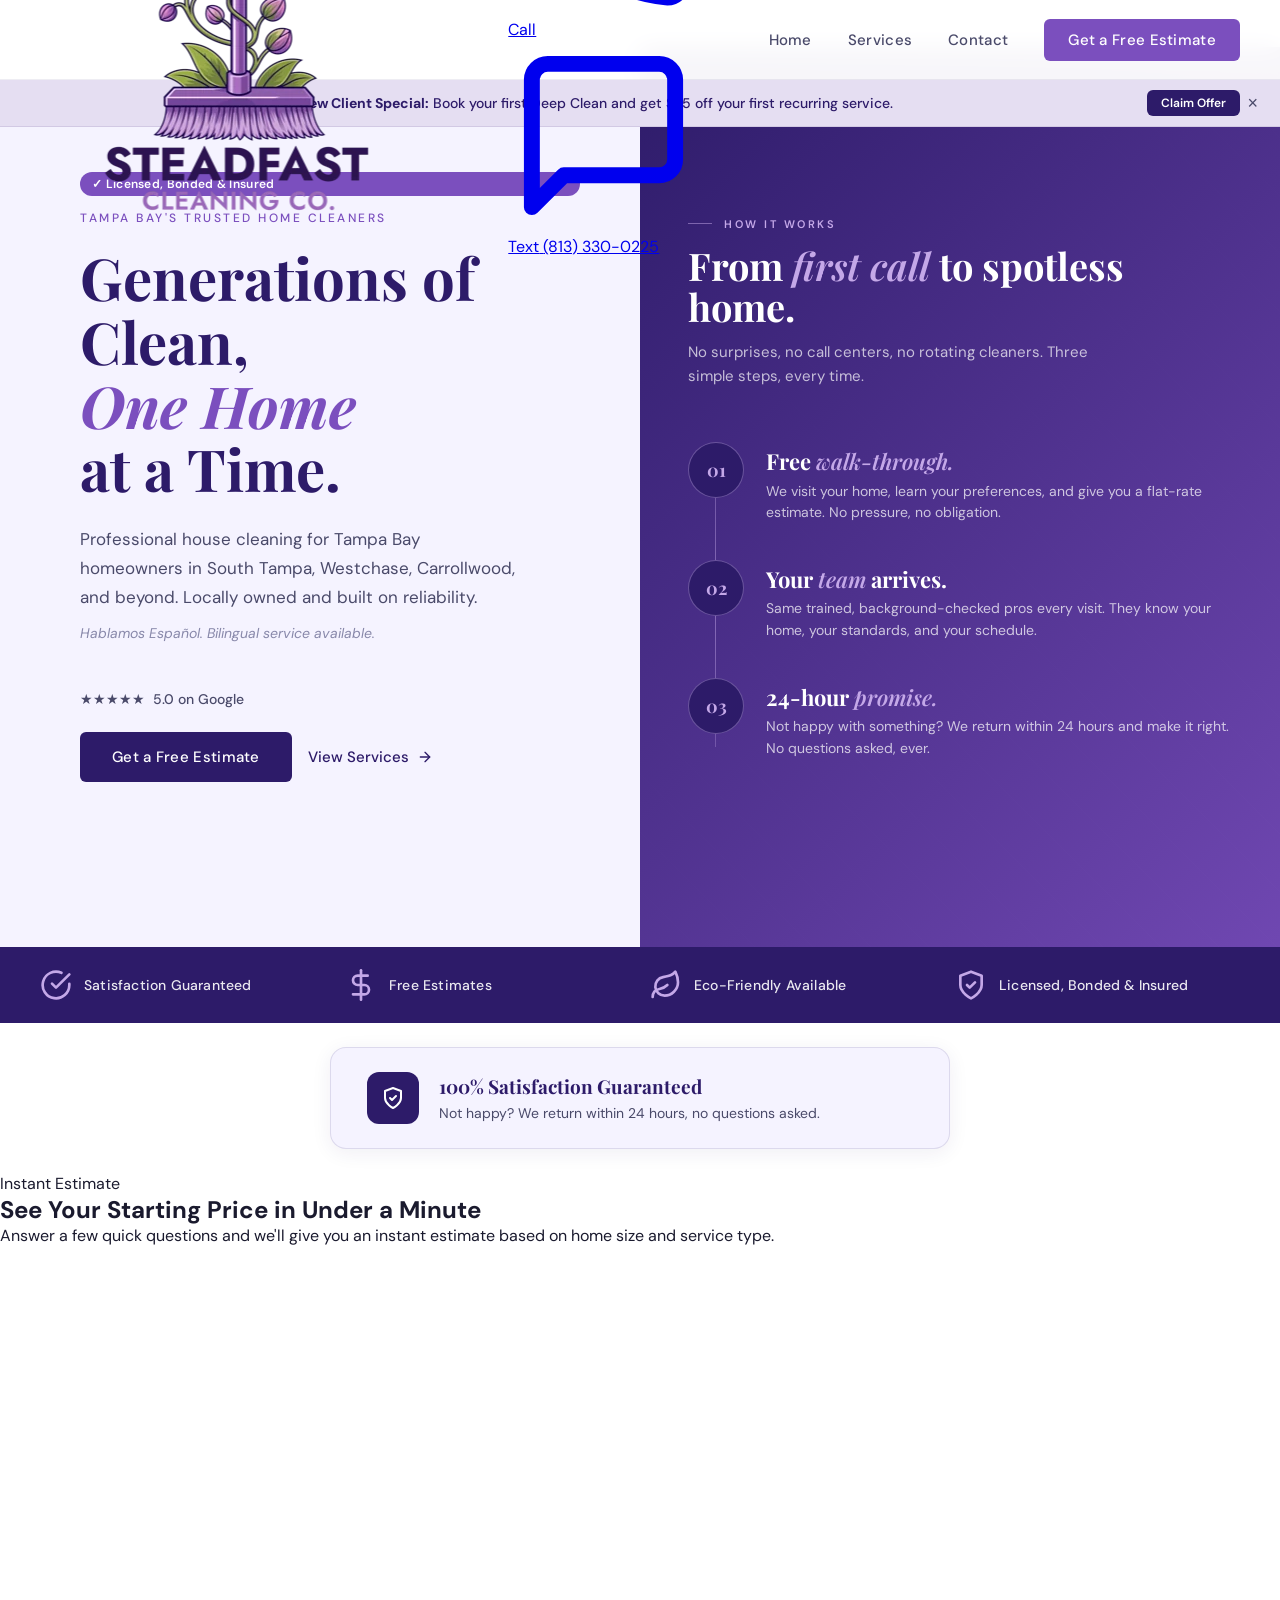
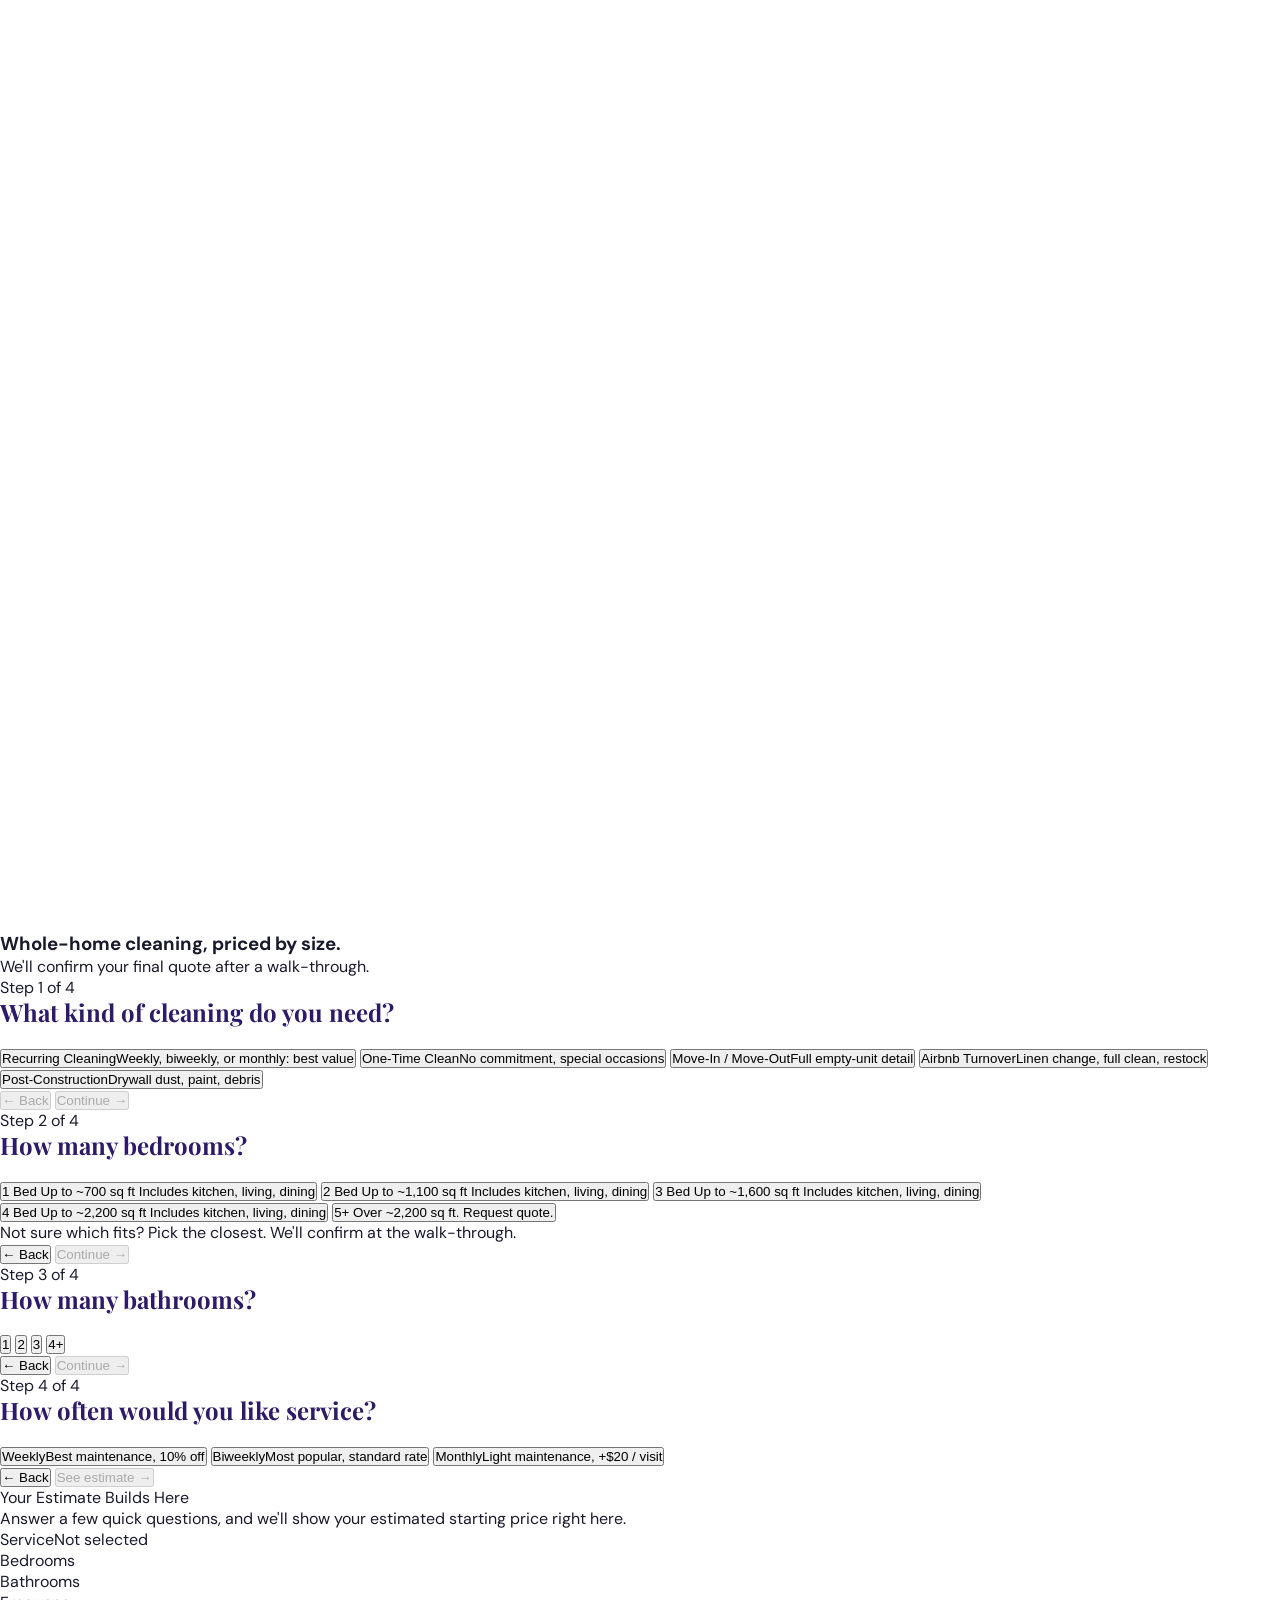
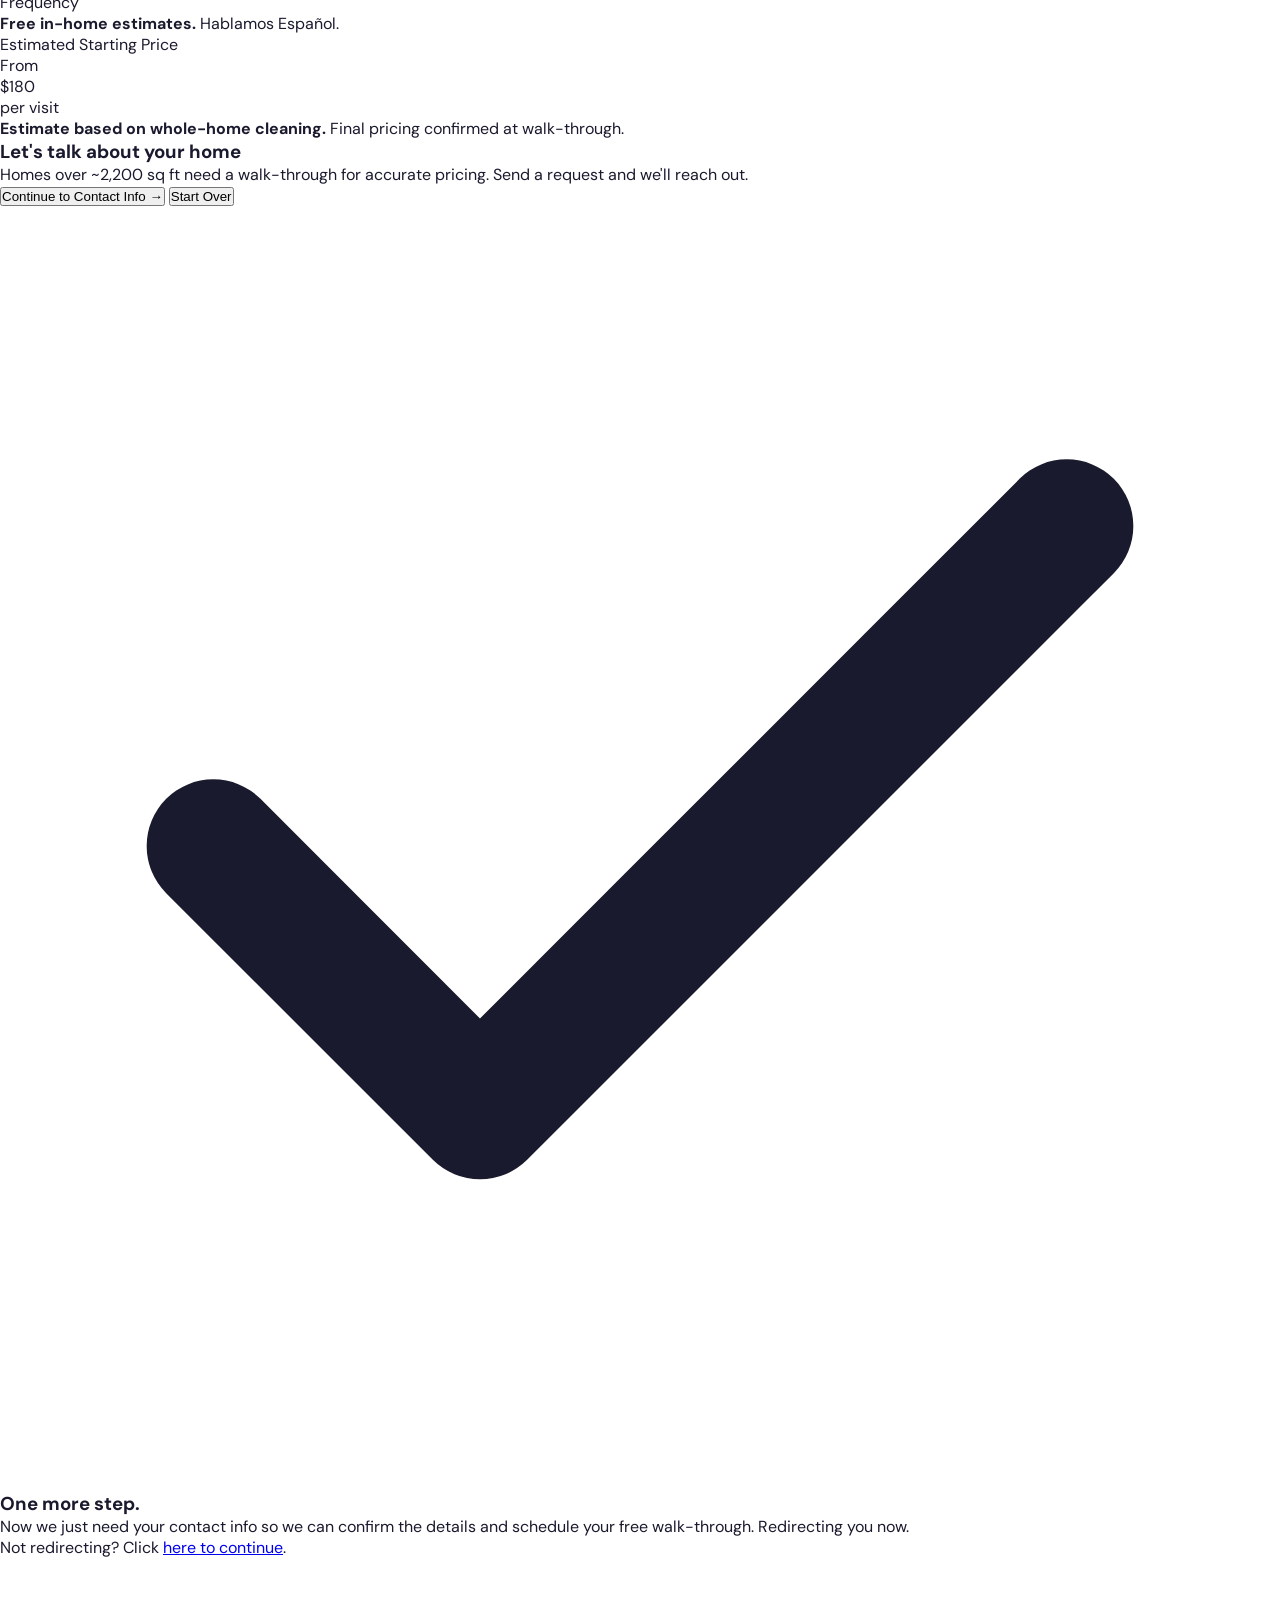
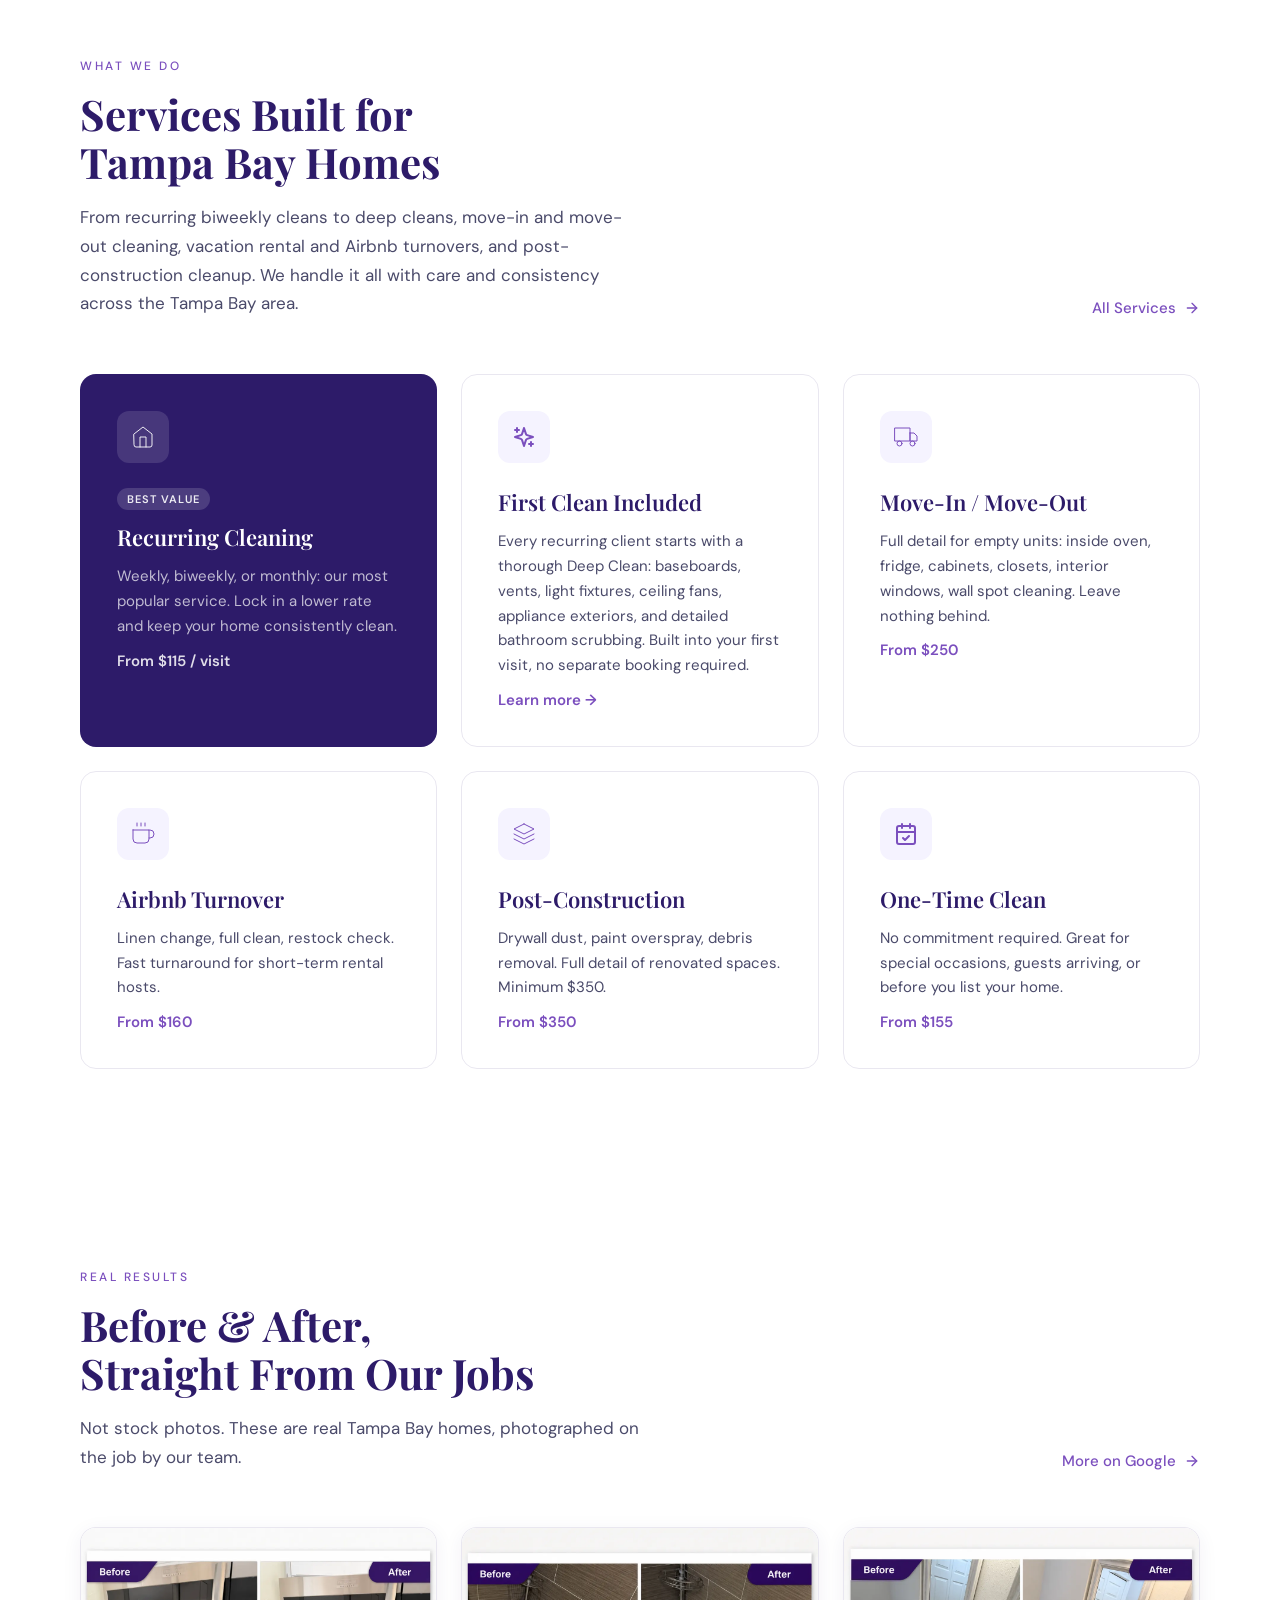
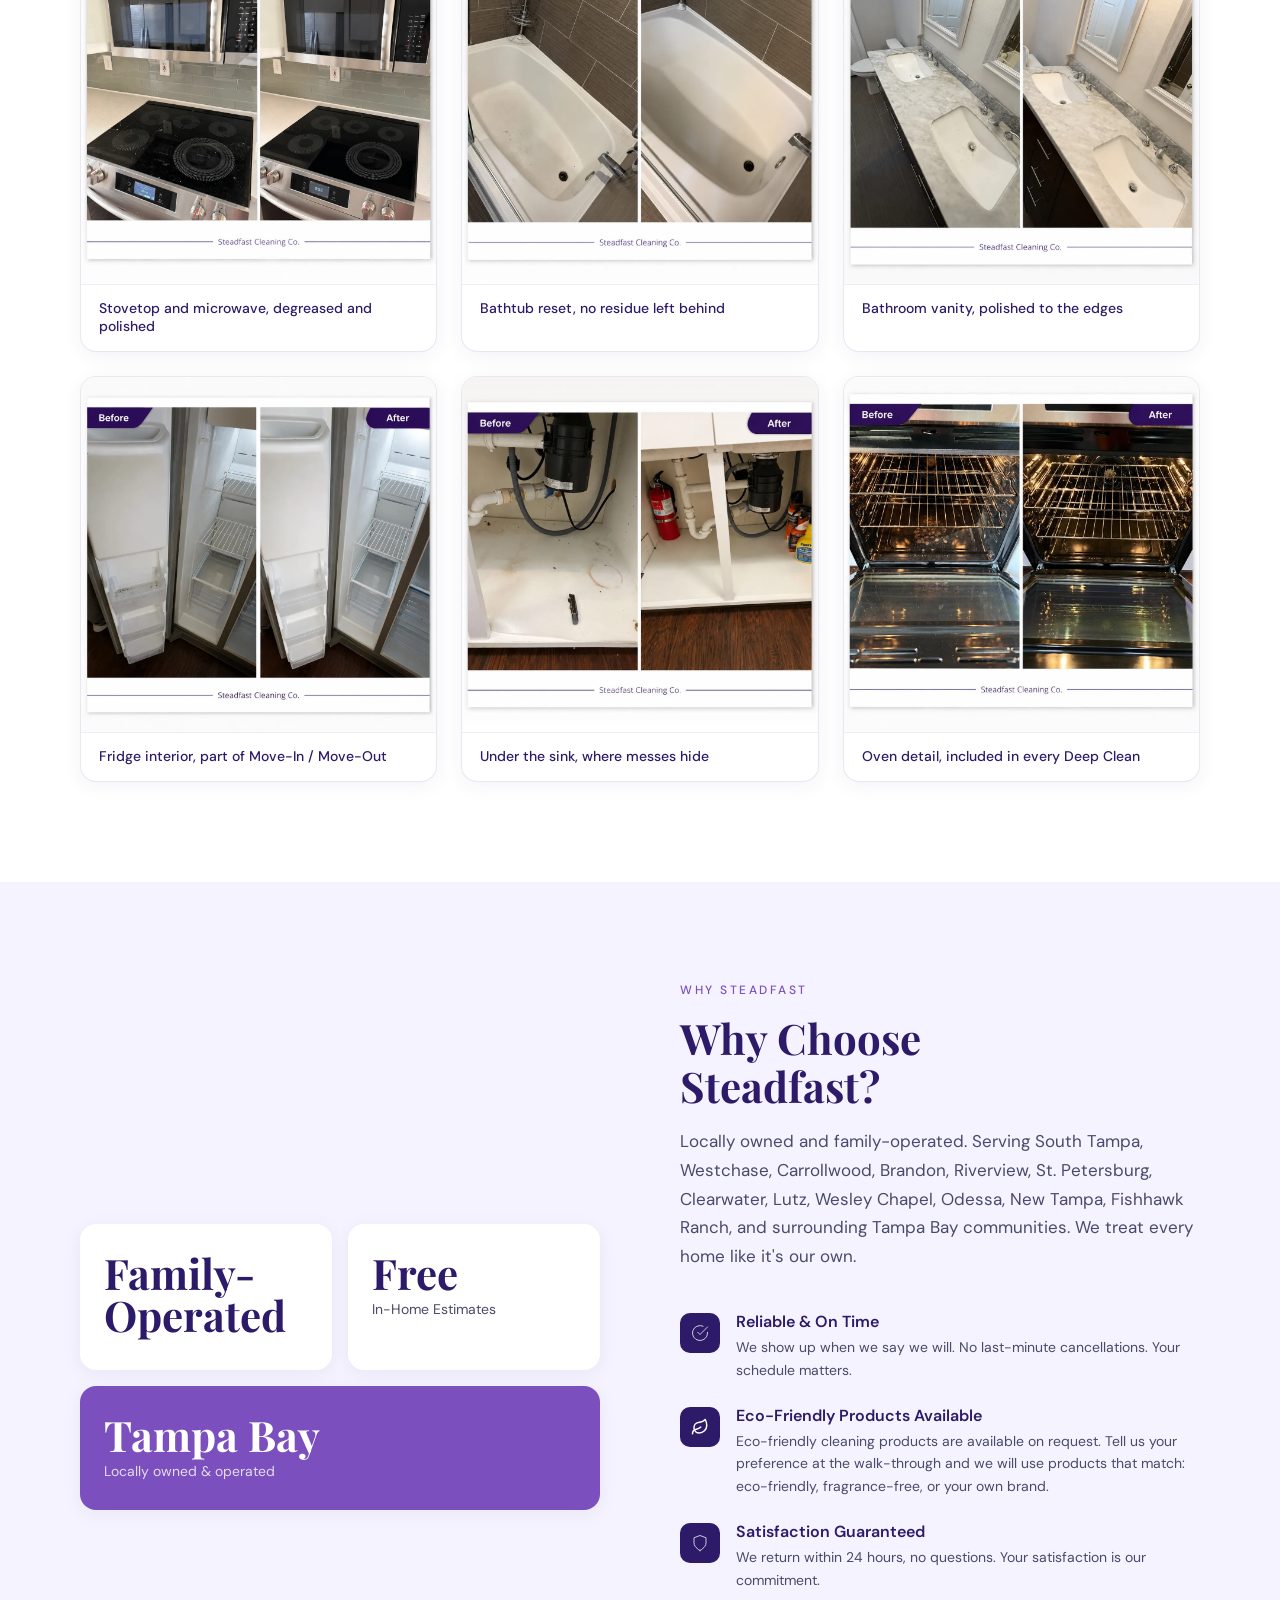
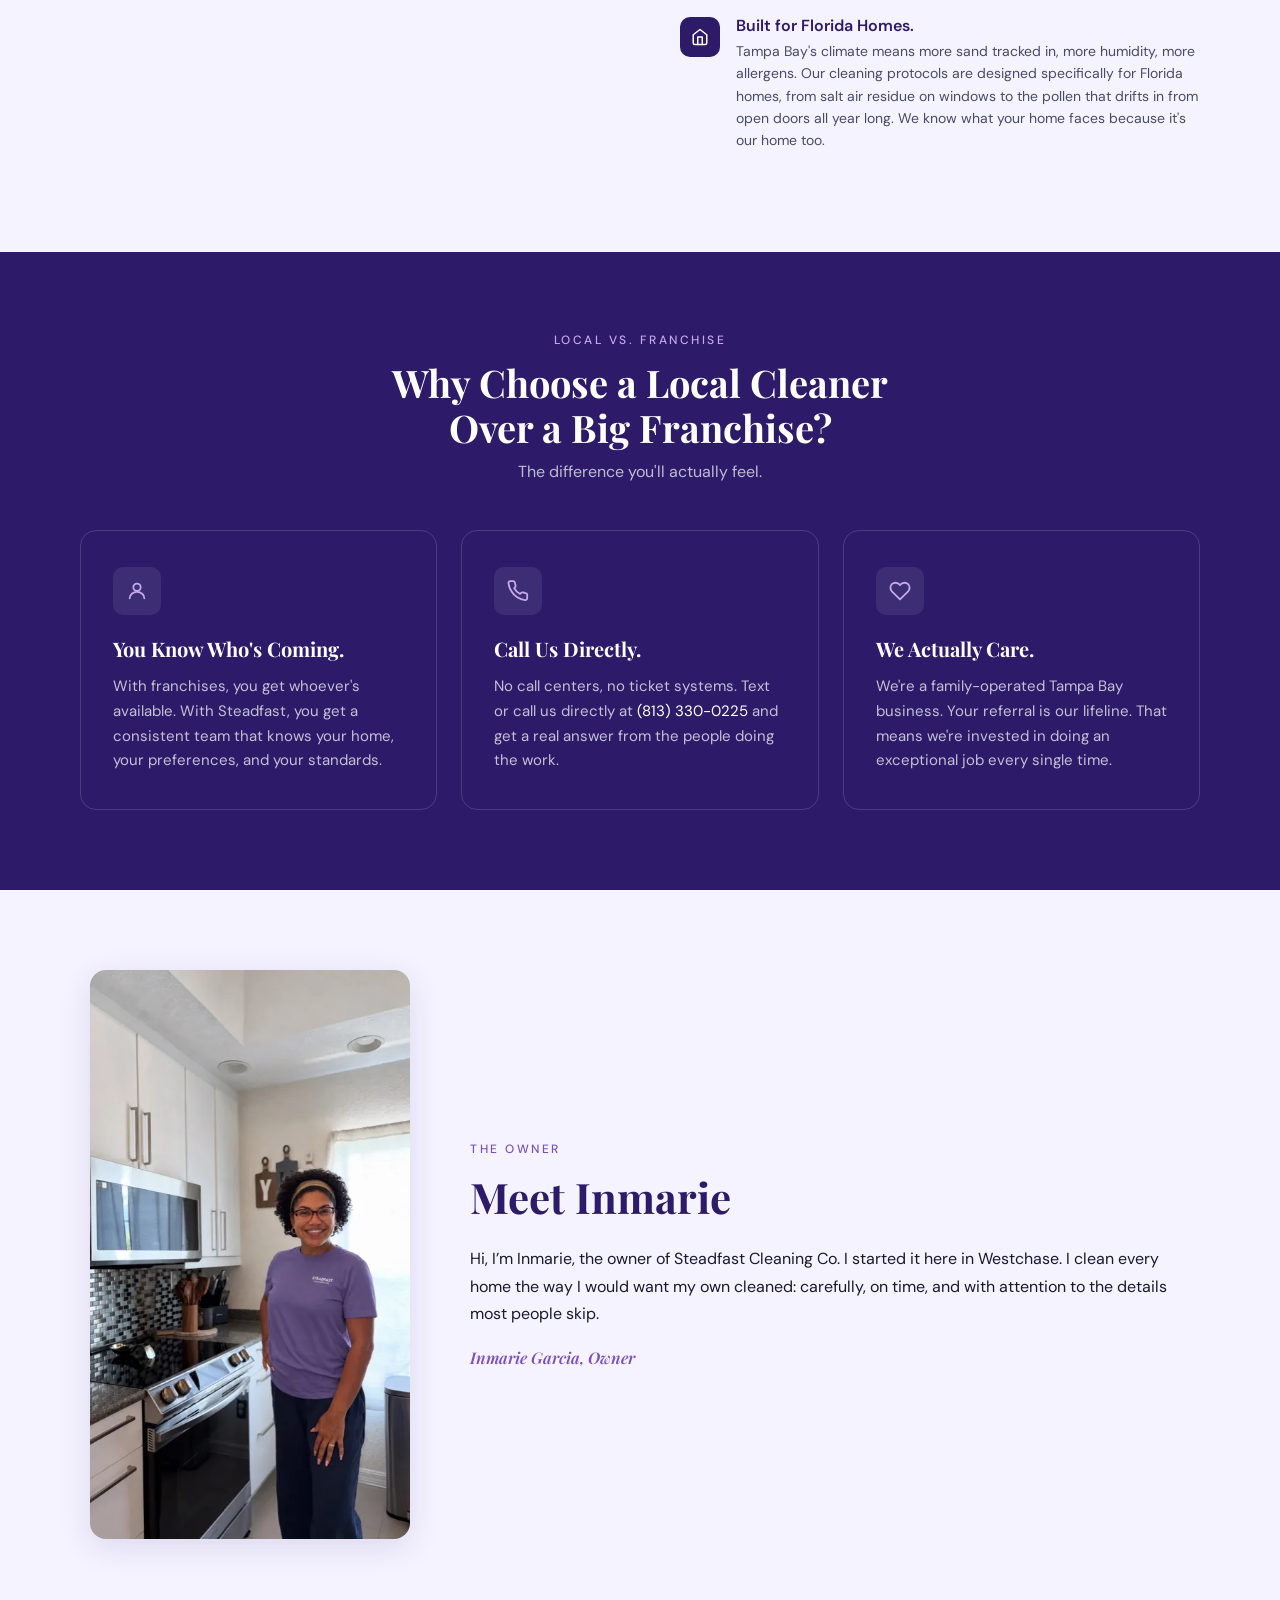
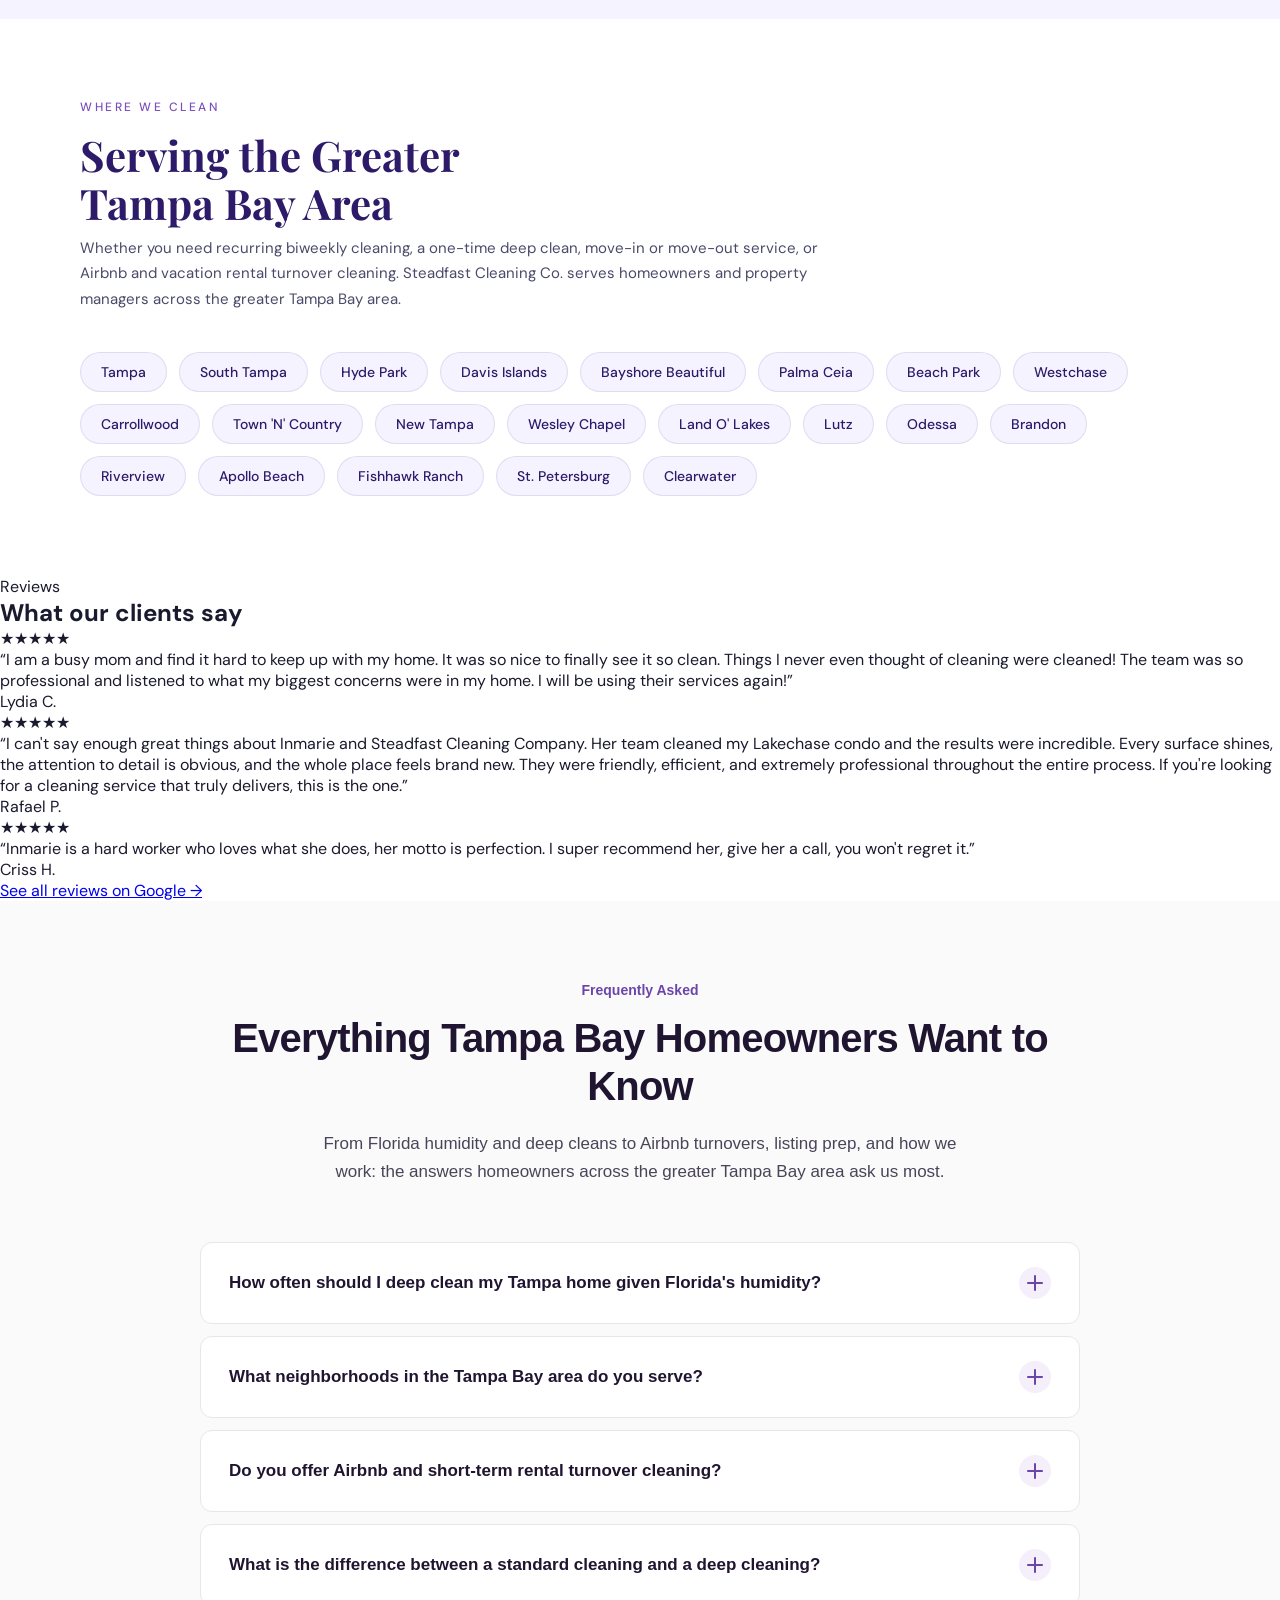
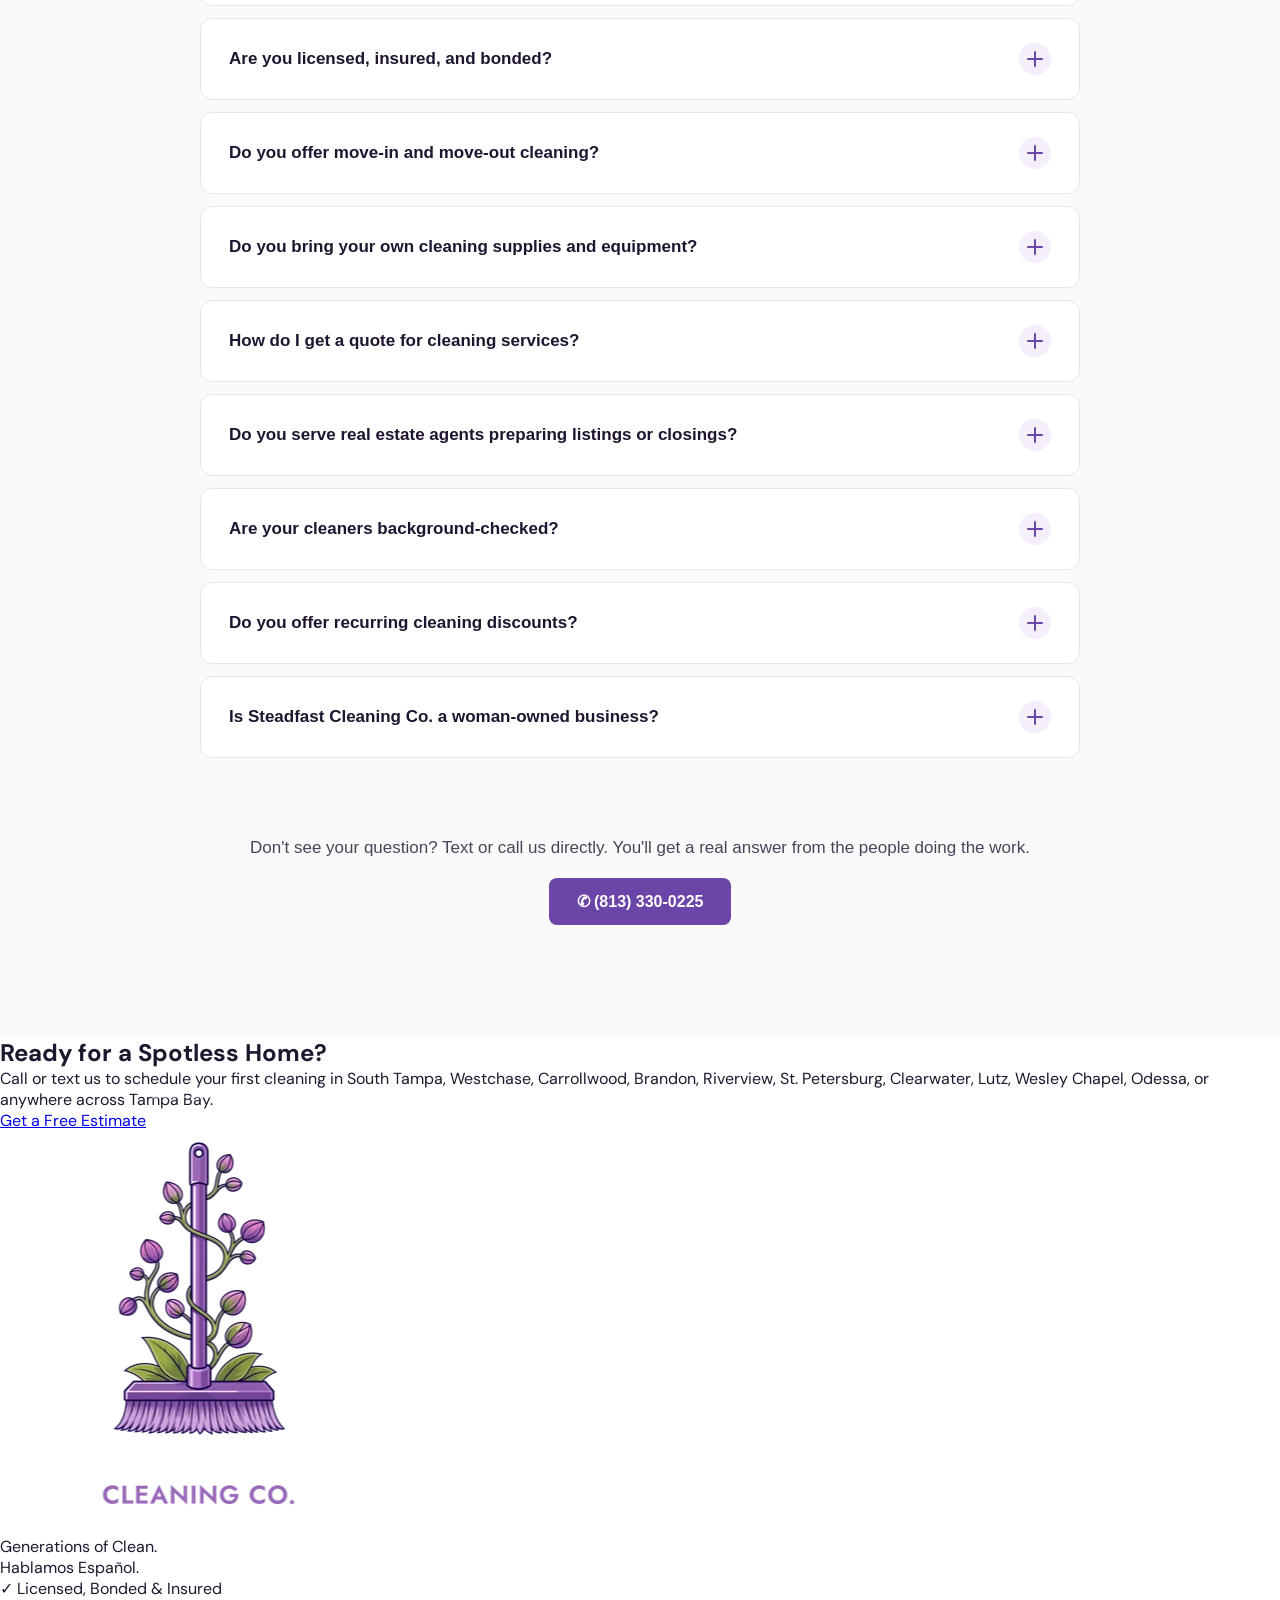
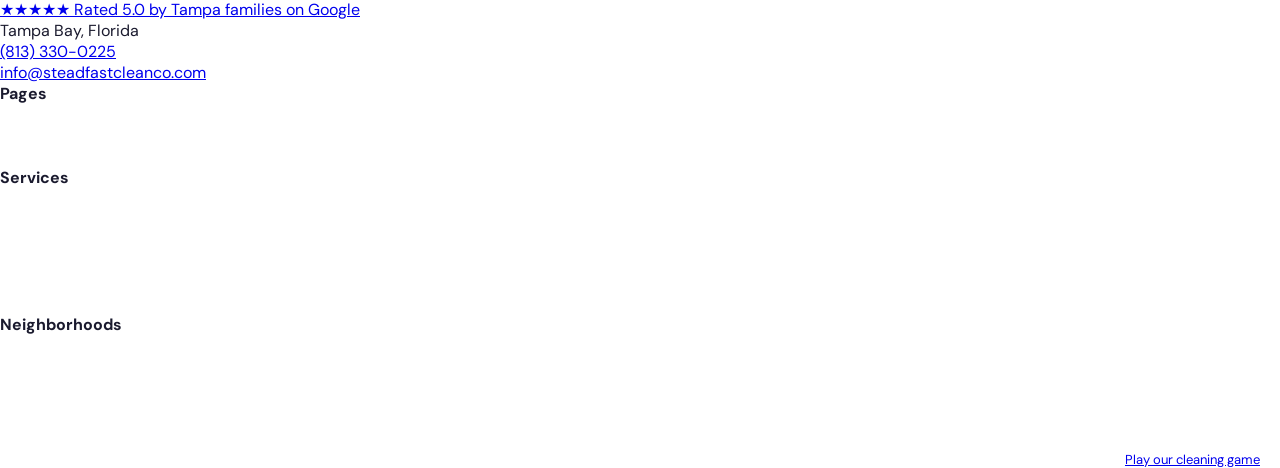
==== commit 299018f5: "Add click-to-enlarge lightbox to the before/after gallery Cards open a dimmed fullscreen lightbox (c" ====
--- a/steadfast-v2/index.html
+++ b/steadfast-v2/index.html
@@ -544,6 +544,64 @@
       color: var(--purple-dark);
       border-top: 1px solid rgba(45,27,105,0.08);
     }
+
+    .ba-card { cursor: zoom-in; }
+
+    .ba-lightbox {
+      position: fixed;
+      inset: 0;
+      z-index: 10000;
+      display: flex;
+      align-items: center;
+      justify-content: center;
+      padding: 24px;
+      background: rgba(24,12,60,0.92);
+      opacity: 0;
+      pointer-events: none;
+      transition: opacity 0.25s ease;
+      cursor: zoom-out;
+    }
+
+    .ba-lightbox.open { opacity: 1; pointer-events: auto; }
+
+    .ba-lightbox figure {
+      margin: 0;
+      display: flex;
+      flex-direction: column;
+      align-items: center;
+    }
+
+    .ba-lightbox img {
+      max-width: min(1100px, 94vw);
+      max-height: 82vh;
+      border-radius: 12px;
+      background: #fff;
+      box-shadow: 0 24px 80px rgba(0,0,0,0.5);
+    }
+
+    .ba-lightbox figcaption {
+      color: #E6DFF7;
+      font-size: 15px;
+      margin-top: 14px;
+      text-align: center;
+    }
+
+    .ba-lightbox-close {
+      position: absolute;
+      top: 18px;
+      right: 18px;
+      width: 44px;
+      height: 44px;
+      border: none;
+      border-radius: 50%;
+      background: rgba(255,255,255,0.14);
+      color: #fff;
+      font-size: 24px;
+      line-height: 1;
+      cursor: pointer;
+    }
+
+    .ba-lightbox-close:hover { background: rgba(255,255,255,0.26); }
 
     .service-card {
       border: 1px solid rgba(45,27,105,0.1);
@@ -2213,42 +2271,42 @@
     <figure class="ba-card">
       <picture>
         <source srcset="images/before-after-stovetop.webp" type="image/webp">
-        <img src="images/before-after-stovetop.jpg" alt="Before and after photos of a glass stovetop and microwave degreased and polished by Steadfast Cleaning Co. in a Tampa kitchen" width="900" height="900" loading="lazy">
+        <img src="images/before-after-stovetop.jpg" alt="Before and after photos of a glass stovetop and microwave degreased and polished by Steadfast Cleaning Co. in a Tampa kitchen" width="1200" height="1200" loading="lazy">
       </picture>
       <figcaption>Stovetop and microwave, degreased and polished</figcaption>
     </figure>
     <figure class="ba-card">
       <picture>
         <source srcset="images/before-after-bathtub.webp" type="image/webp">
-        <img src="images/before-after-bathtub.jpg" alt="Before and after photos of a bathtub scrubbed and restored by Steadfast Cleaning Co. house cleaners in Tampa Bay" width="900" height="900" loading="lazy">
+        <img src="images/before-after-bathtub.jpg" alt="Before and after photos of a bathtub scrubbed and restored by Steadfast Cleaning Co. house cleaners in Tampa Bay" width="1200" height="1200" loading="lazy">
       </picture>
       <figcaption>Bathtub reset, no residue left behind</figcaption>
     </figure>
     <figure class="ba-card">
       <picture>
         <source srcset="images/before-after-vanity.webp" type="image/webp">
-        <img src="images/before-after-vanity.jpg" alt="Before and after photos of a marble bathroom vanity polished by Steadfast Cleaning Co. in a Tampa Bay home" width="900" height="900" loading="lazy">
+        <img src="images/before-after-vanity.jpg" alt="Before and after photos of a marble bathroom vanity polished by Steadfast Cleaning Co. in a Tampa Bay home" width="1200" height="1200" loading="lazy">
       </picture>
       <figcaption>Bathroom vanity, polished to the edges</figcaption>
     </figure>
     <figure class="ba-card">
       <picture>
         <source srcset="images/before-after-fridge.webp" type="image/webp">
-        <img src="images/before-after-fridge.jpg" alt="Before and after photos of a refrigerator interior cleaned during a Steadfast Cleaning Co. move-out clean in Tampa" width="900" height="900" loading="lazy">
+        <img src="images/before-after-fridge.jpg" alt="Before and after photos of a refrigerator interior cleaned during a Steadfast Cleaning Co. move-out clean in Tampa" width="1200" height="1200" loading="lazy">
       </picture>
       <figcaption>Fridge interior, part of Move-In / Move-Out</figcaption>
     </figure>
     <figure class="ba-card">
       <picture>
         <source srcset="images/before-after-under-sink.webp" type="image/webp">
-        <img src="images/before-after-under-sink.jpg" alt="Before and after photos of an under-sink cabinet cleaned by Steadfast Cleaning Co. in Tampa Bay" width="900" height="900" loading="lazy">
+        <img src="images/before-after-under-sink.jpg" alt="Before and after photos of an under-sink cabinet cleaned by Steadfast Cleaning Co. in Tampa Bay" width="1200" height="1200" loading="lazy">
       </picture>
       <figcaption>Under the sink, where messes hide</figcaption>
     </figure>
     <figure class="ba-card">
       <picture>
         <source srcset="images/before-after-oven.webp" type="image/webp">
-        <img src="images/before-after-oven.jpg" alt="Before and after photos of an oven interior deep cleaned by Steadfast Cleaning Co. in a Tampa home" width="900" height="900" loading="lazy">
+        <img src="images/before-after-oven.jpg" alt="Before and after photos of an oven interior deep cleaned by Steadfast Cleaning Co. in a Tampa home" width="1200" height="1200" loading="lazy">
       </picture>
       <figcaption>Oven detail, included in every Deep Clean</figcaption>
     </figure>
@@ -2852,6 +2910,42 @@
       observer.observe(el);
     });
   }
+
+  // Before/after lightbox
+  (function () {
+    var lb = document.createElement('div');
+    lb.className = 'ba-lightbox';
+    lb.setAttribute('role', 'dialog');
+    lb.setAttribute('aria-modal', 'true');
+    lb.setAttribute('aria-label', 'Enlarged before and after photo');
+    lb.innerHTML = '<button class="ba-lightbox-close" aria-label="Close photo">&times;</button><figure><img alt=""><figcaption></figcaption></figure>';
+    document.body.appendChild(lb);
+    var lbImg = lb.querySelector('img');
+    var lbCap = lb.querySelector('figcaption');
+    function closeLb() {
+      lb.classList.remove('open');
+      document.body.style.overflow = 'auto';
+    }
+    lb.addEventListener('click', closeLb);
+    document.addEventListener('keydown', function (e) { if (e.key === 'Escape') closeLb(); });
+    document.querySelectorAll('.ba-card').forEach(function (card) {
+      card.setAttribute('tabindex', '0');
+      card.setAttribute('role', 'button');
+      card.setAttribute('aria-label', 'Enlarge photo: ' + card.querySelector('figcaption').textContent);
+      function openLb() {
+        var img = card.querySelector('img');
+        lbImg.src = img.currentSrc || img.src;
+        lbImg.alt = img.alt;
+        lbCap.textContent = card.querySelector('figcaption').textContent;
+        lb.classList.add('open');
+        document.body.style.overflow = 'hidden';
+      }
+      card.addEventListener('click', openLb);
+      card.addEventListener('keydown', function (e) {
+        if (e.key === 'Enter' || e.key === ' ') { e.preventDefault(); openLb(); }
+      });
+    });
+  })();
 </script>
 </div>
 
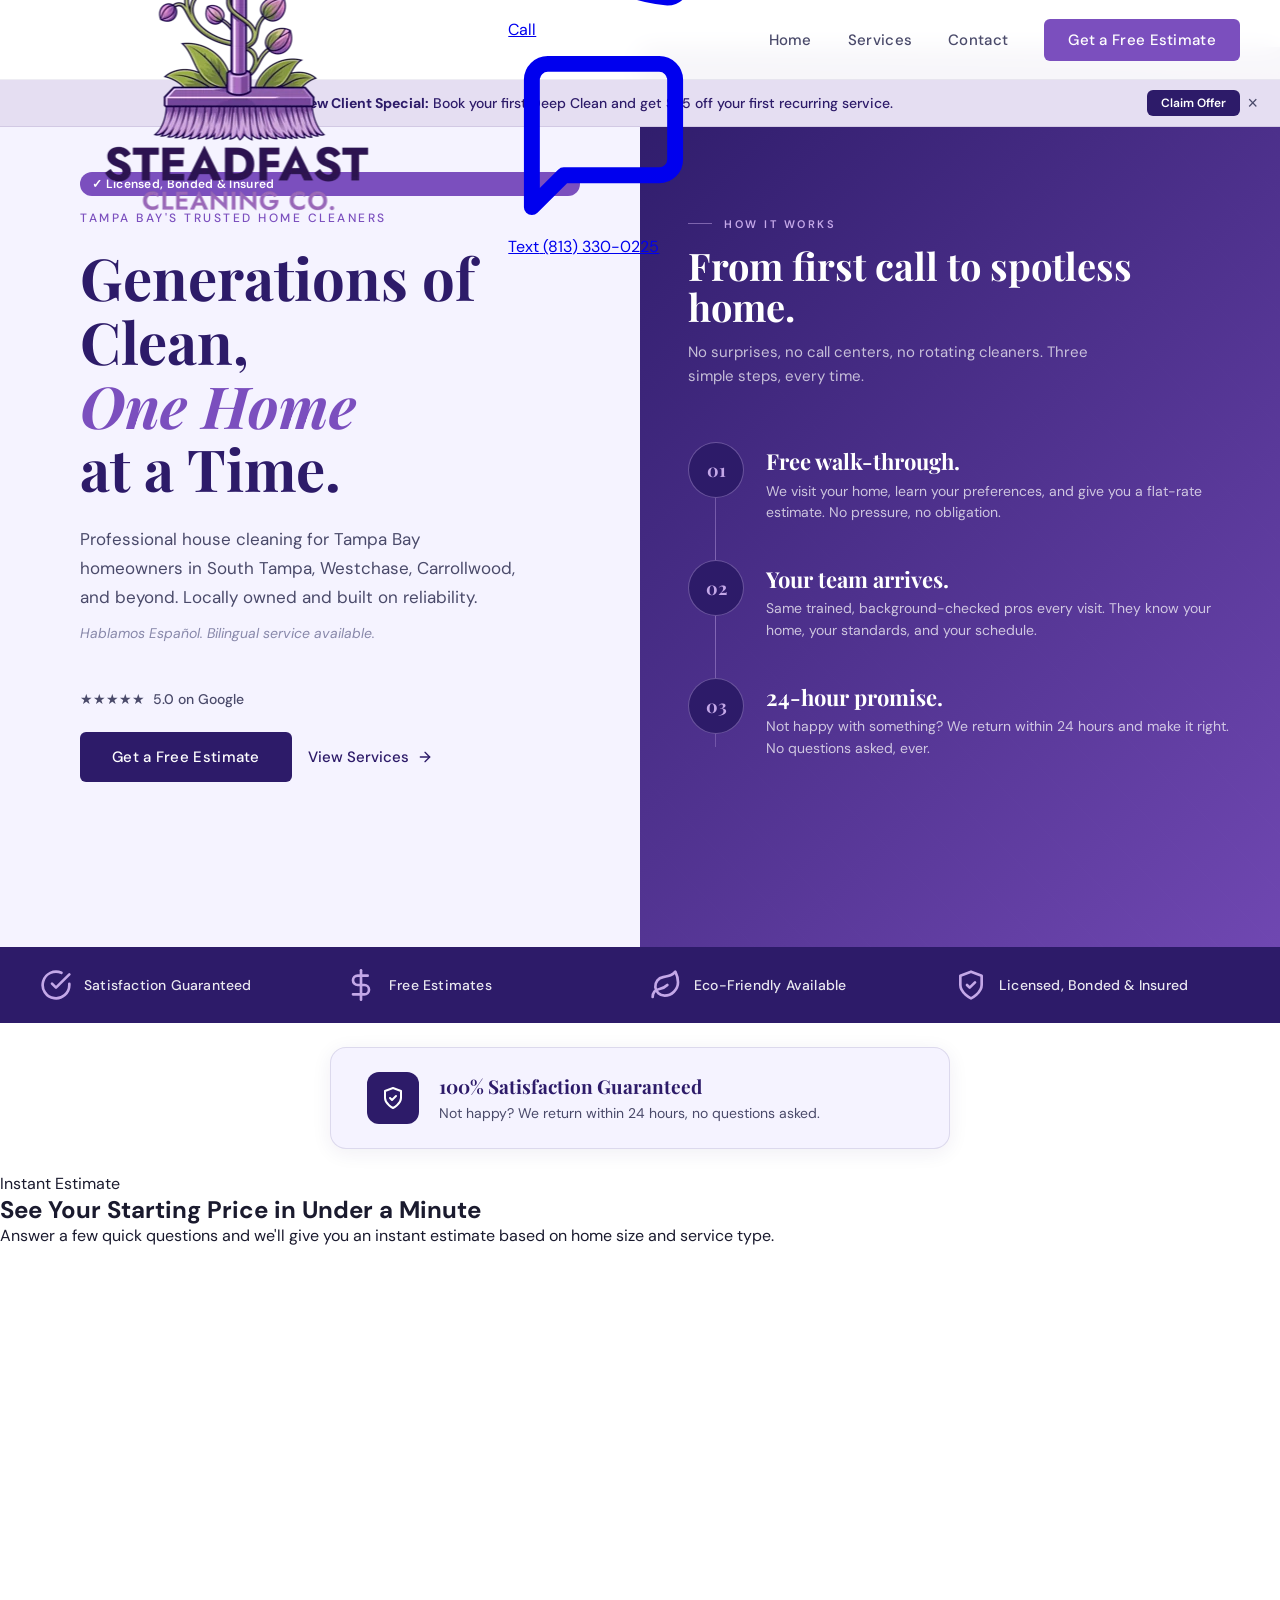
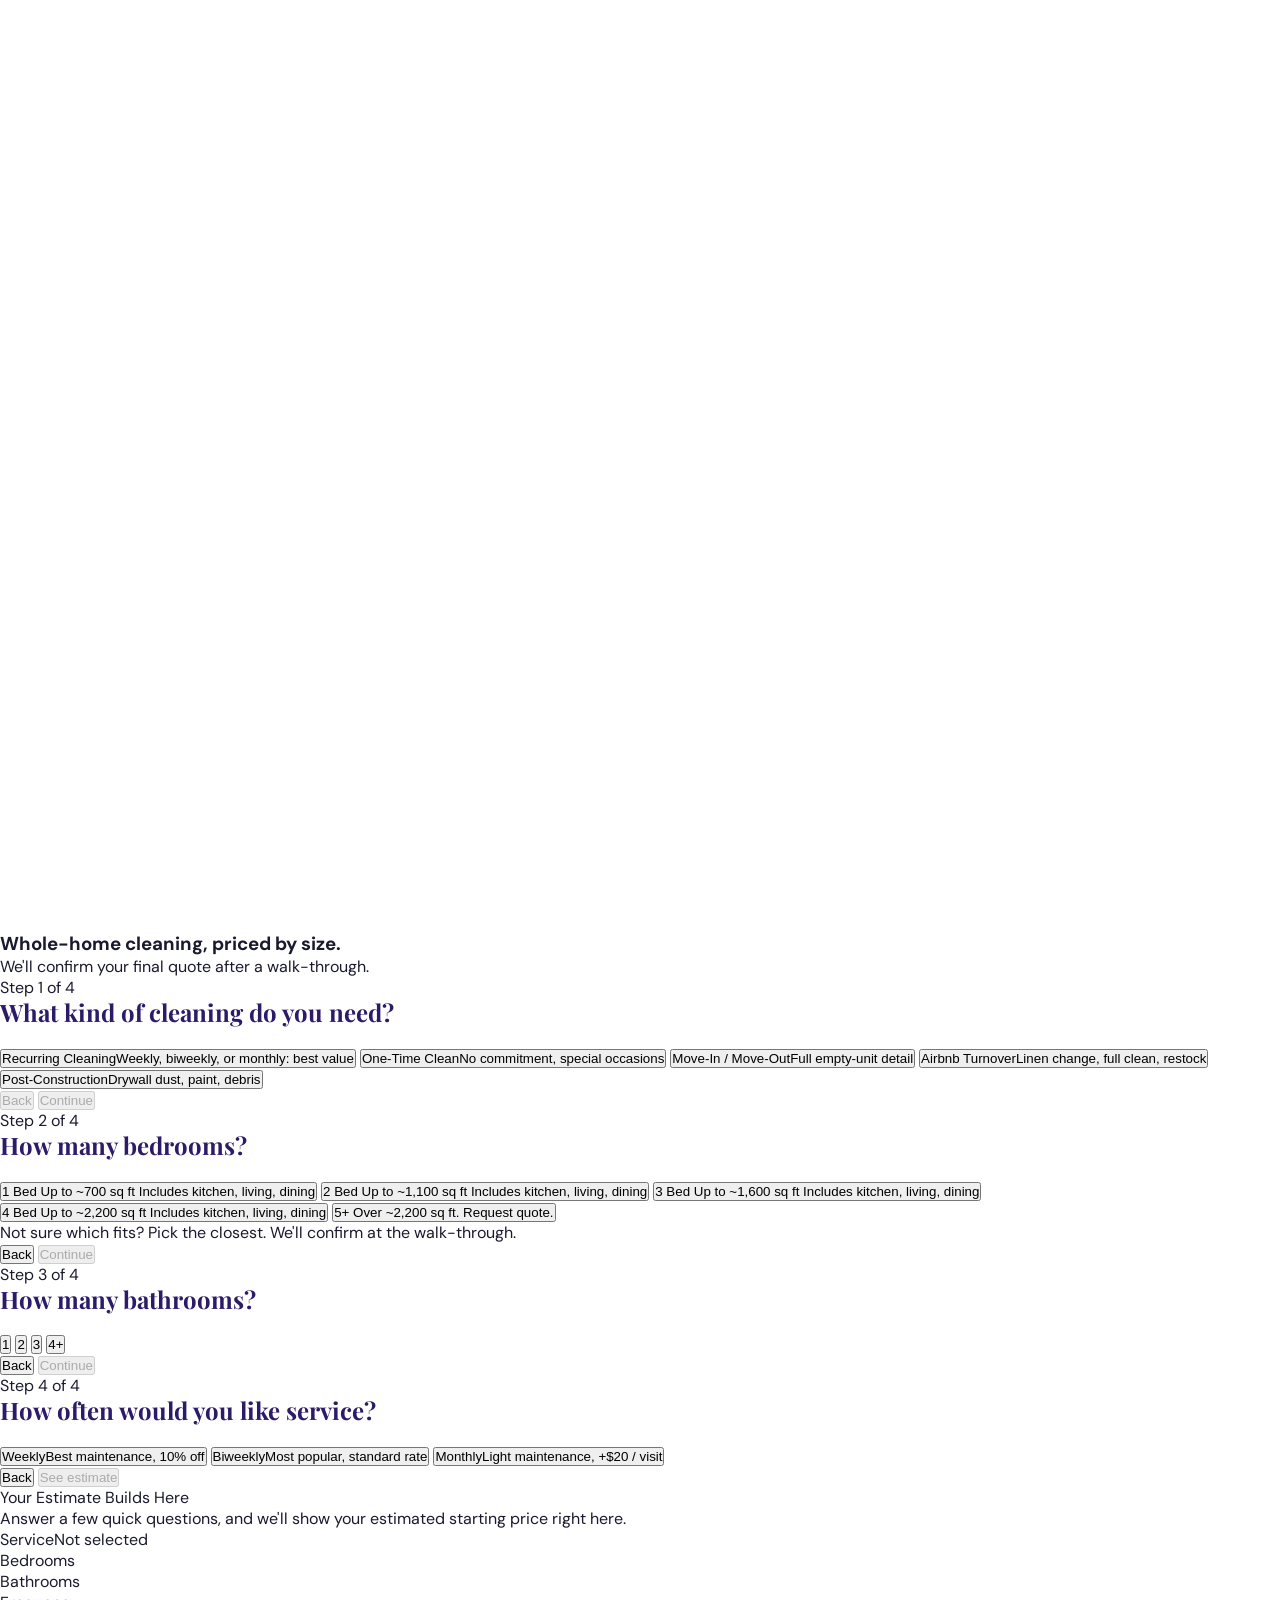
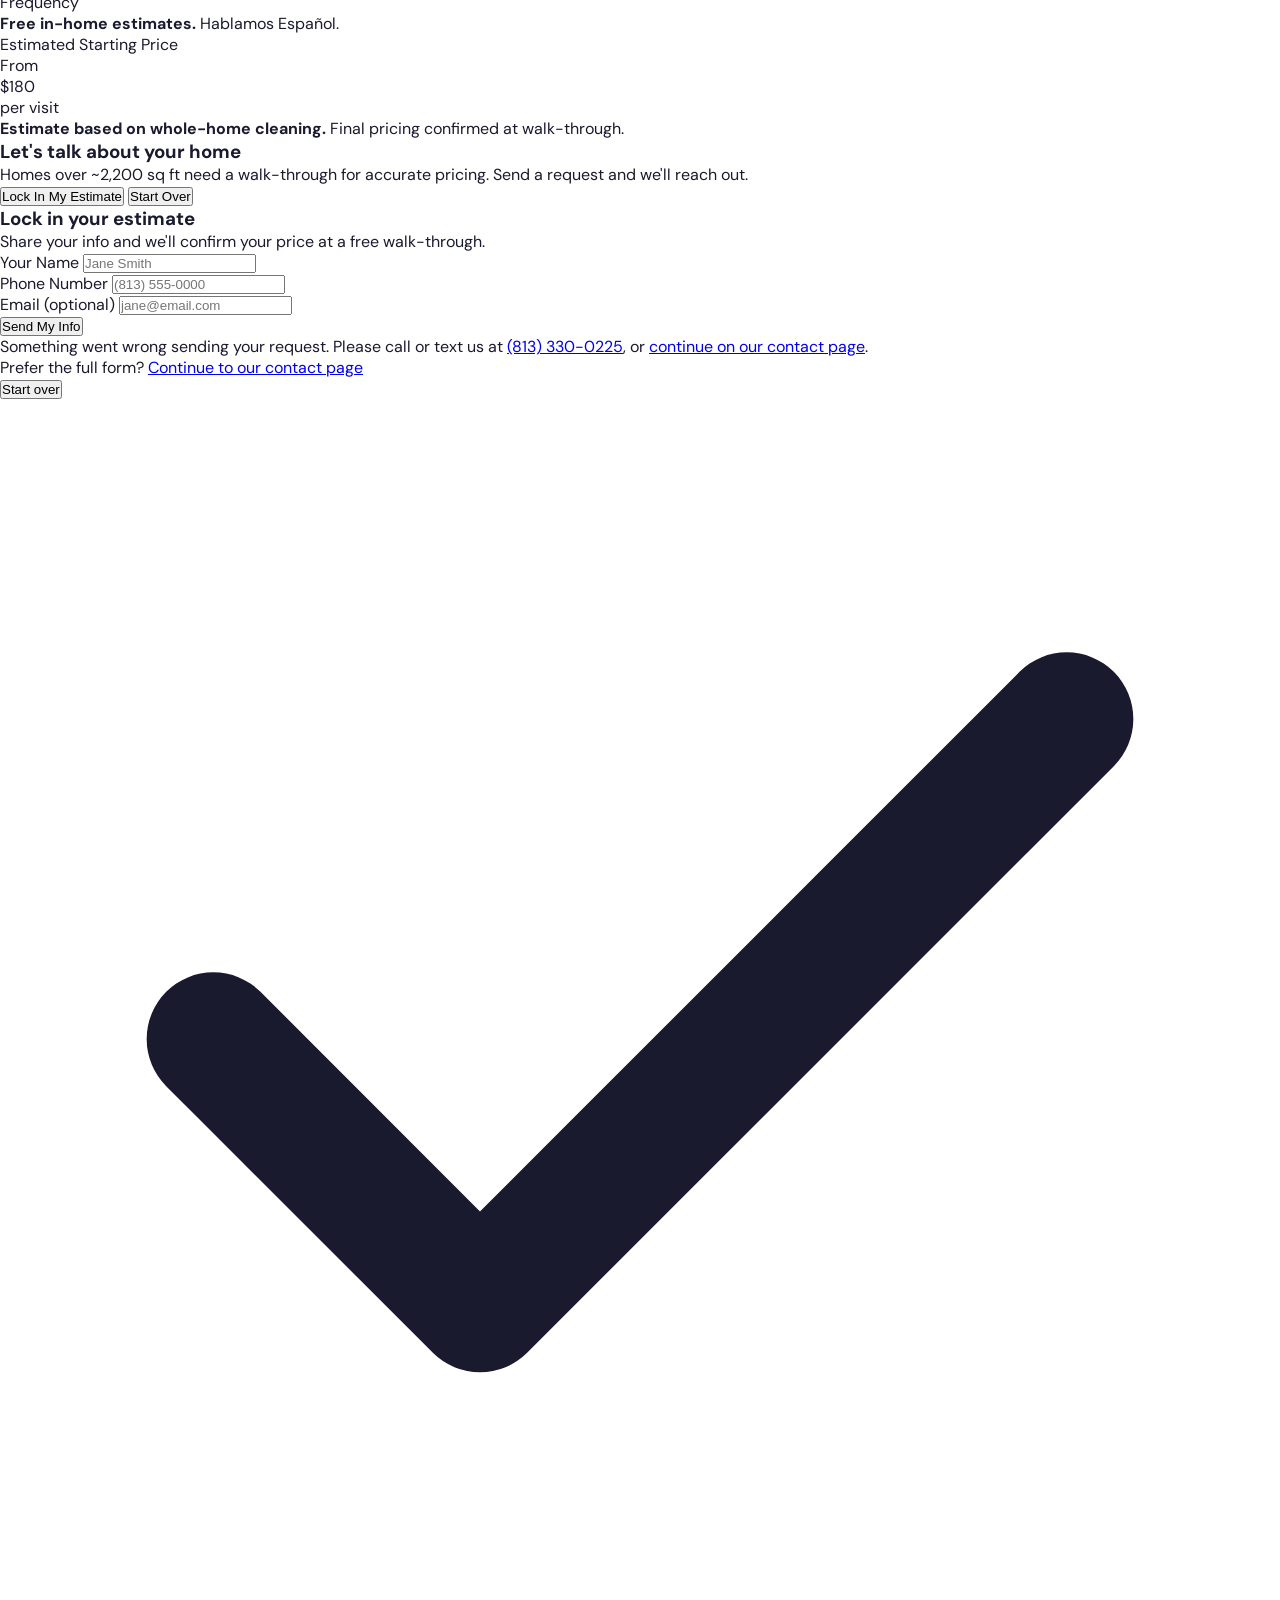
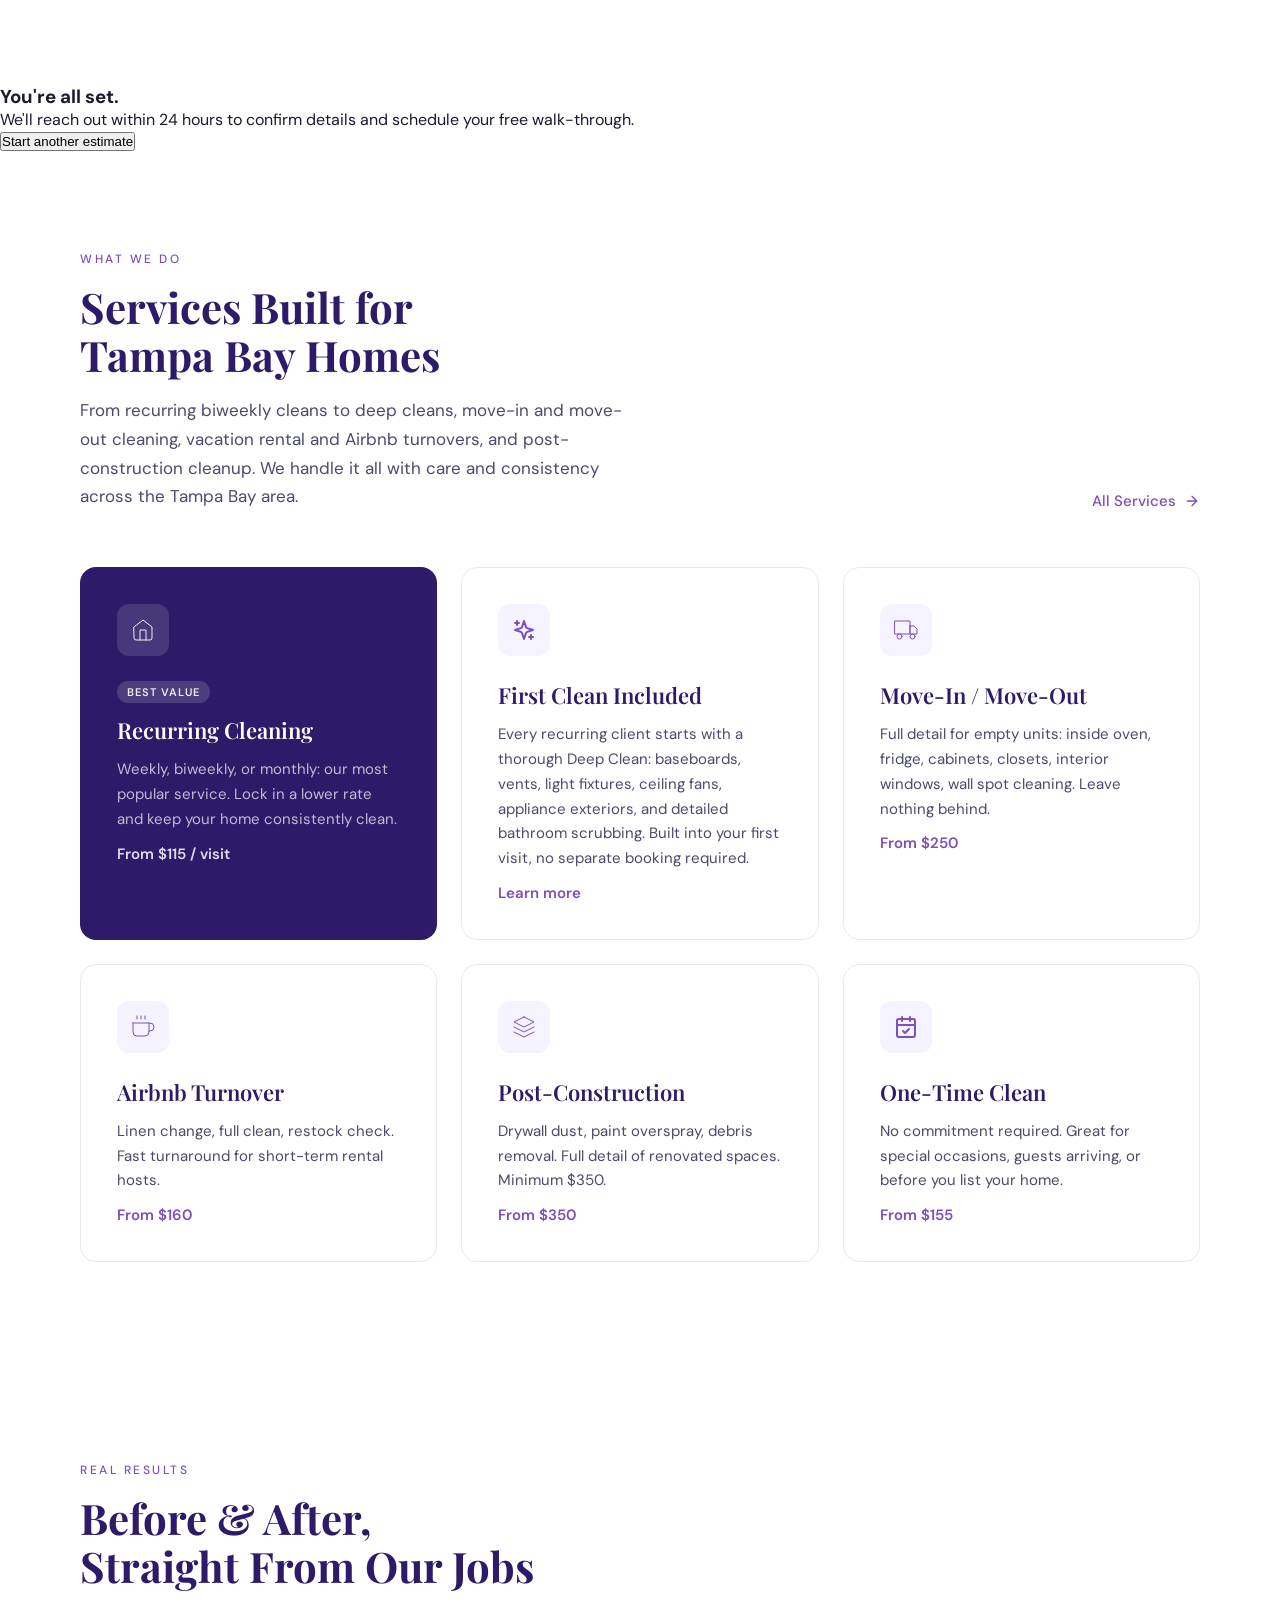
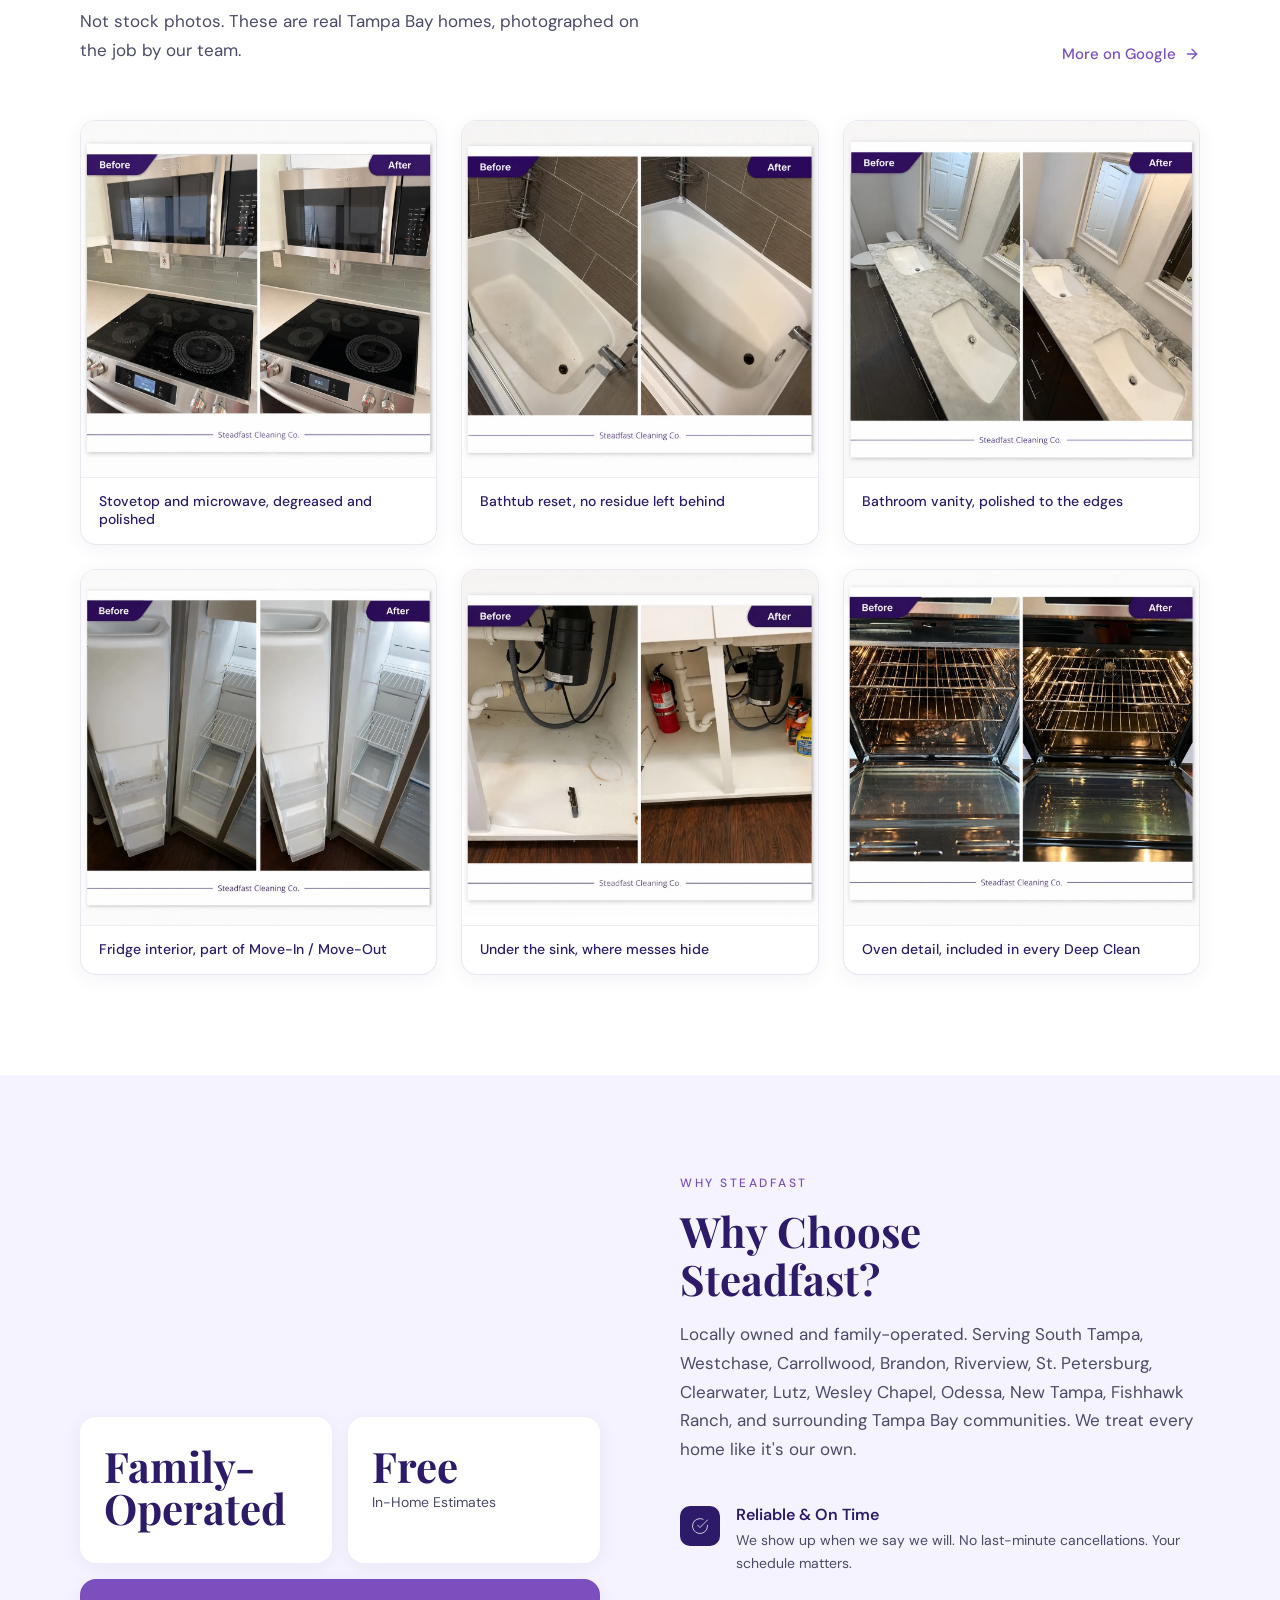
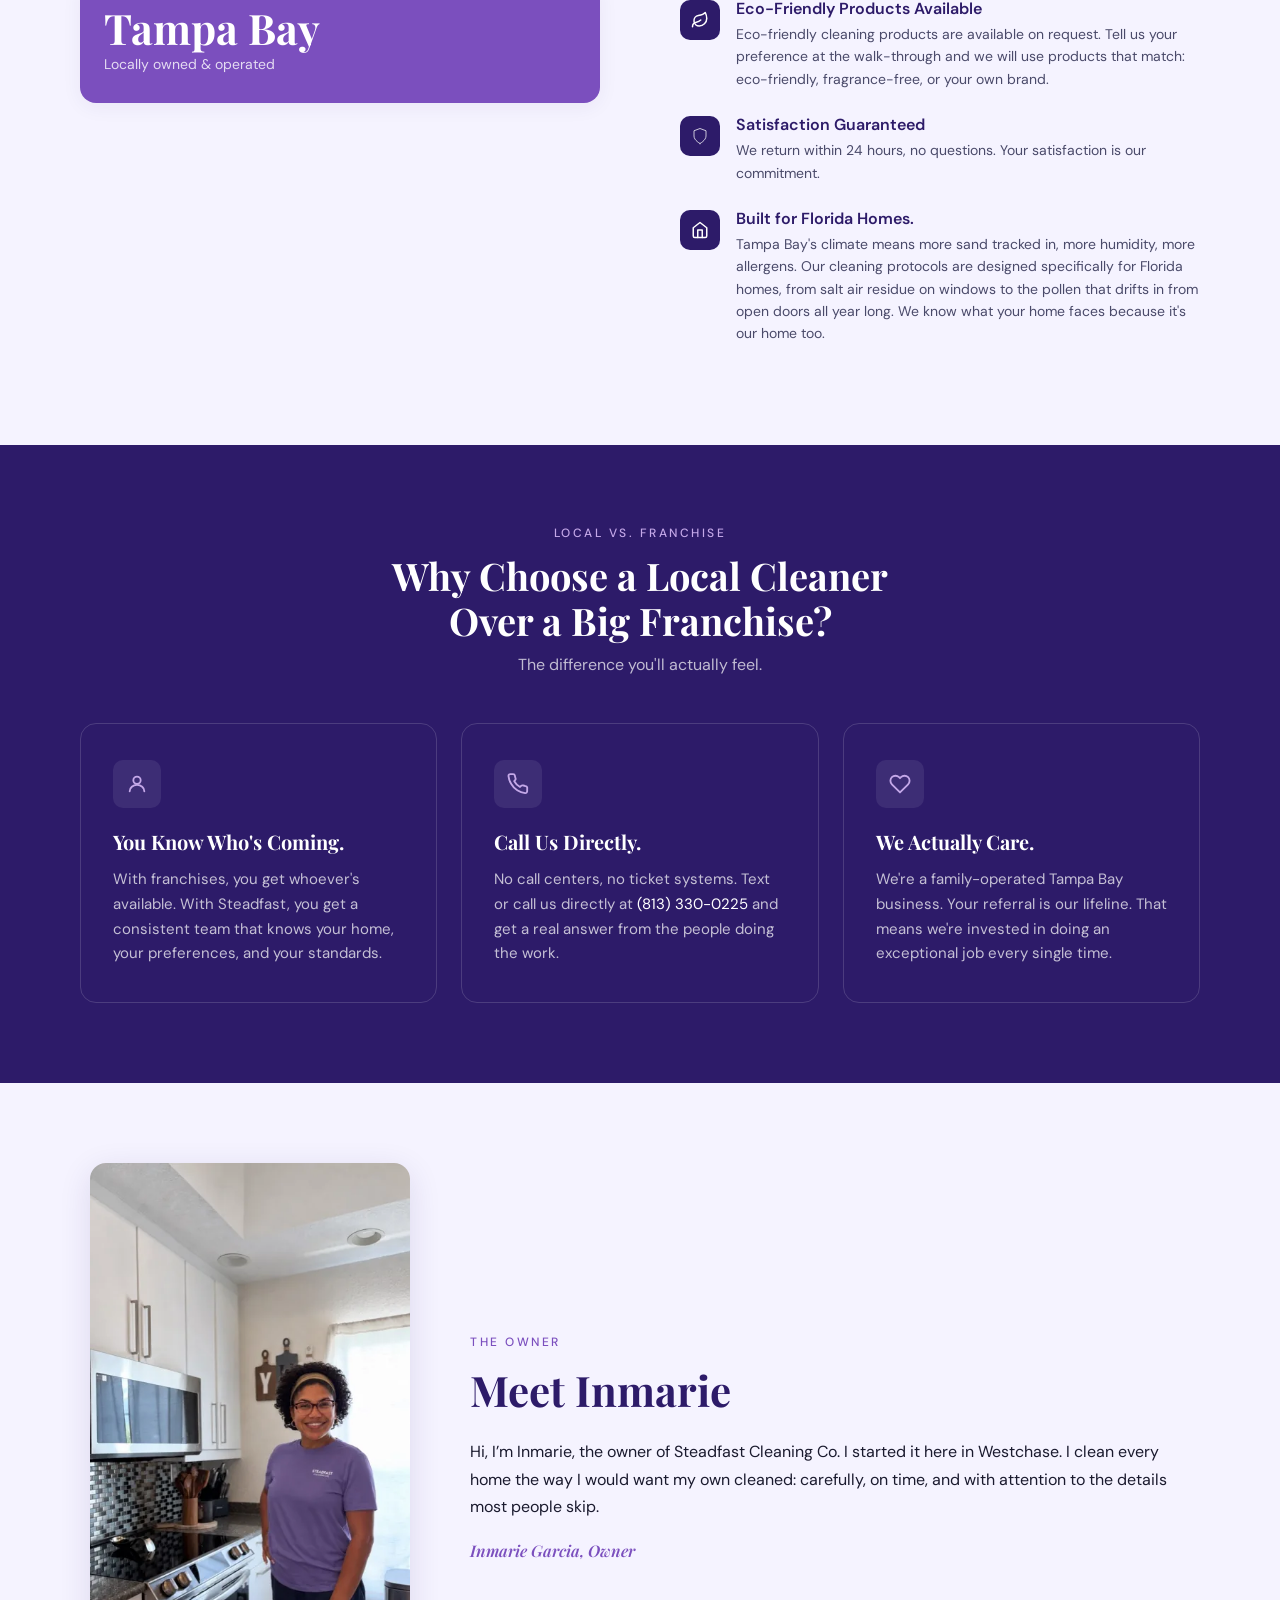
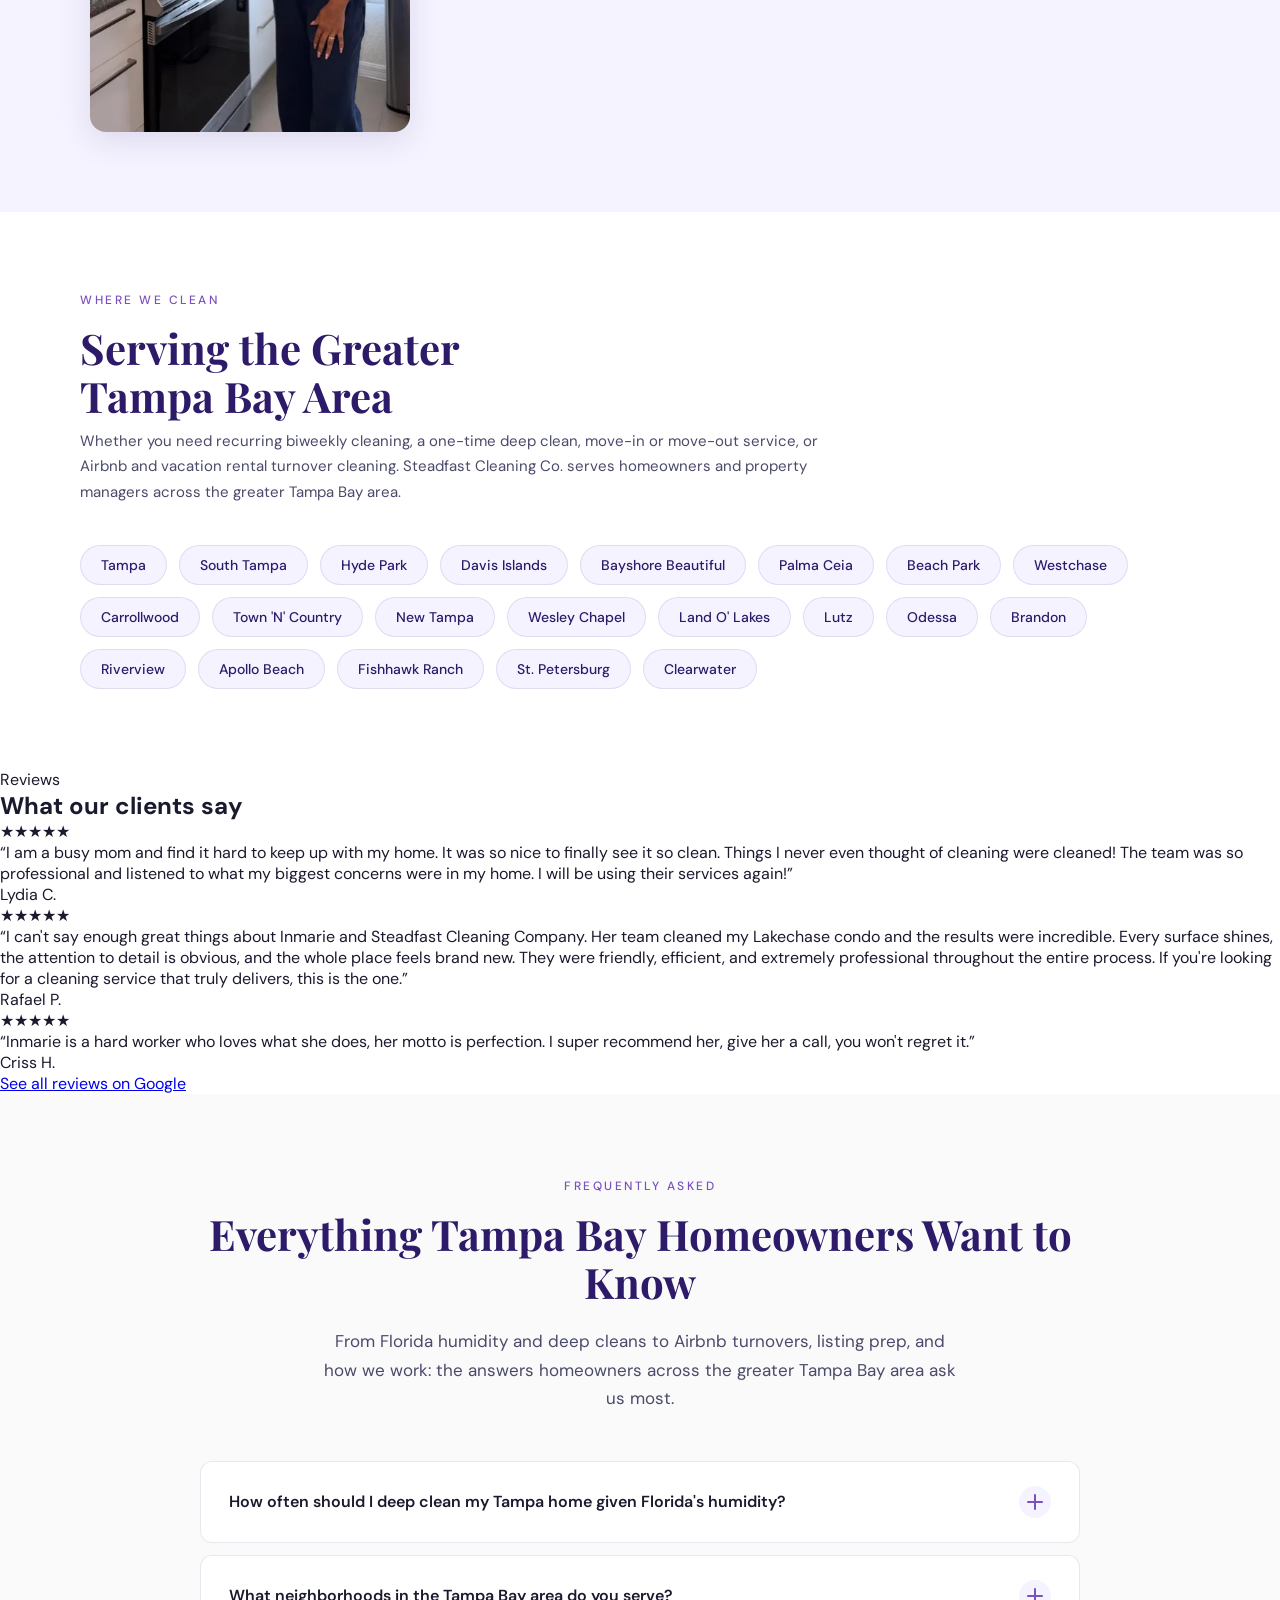
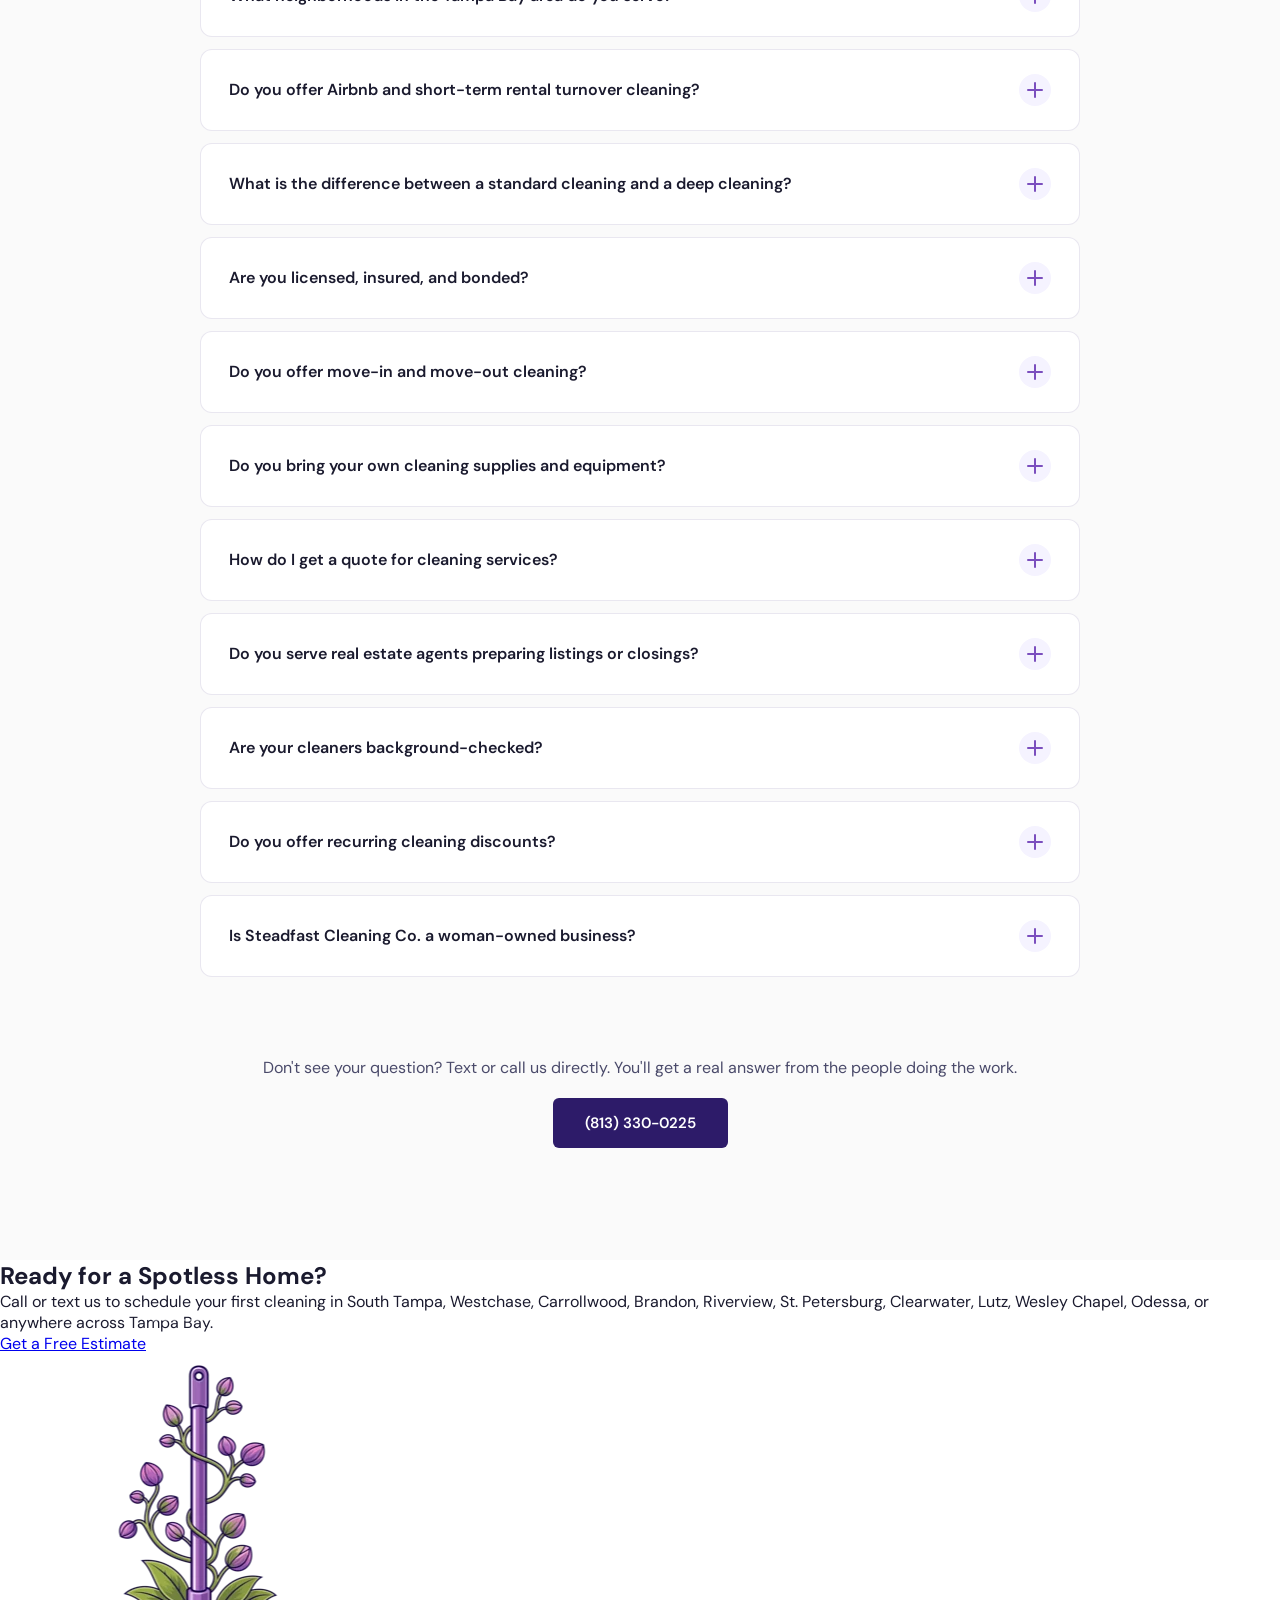
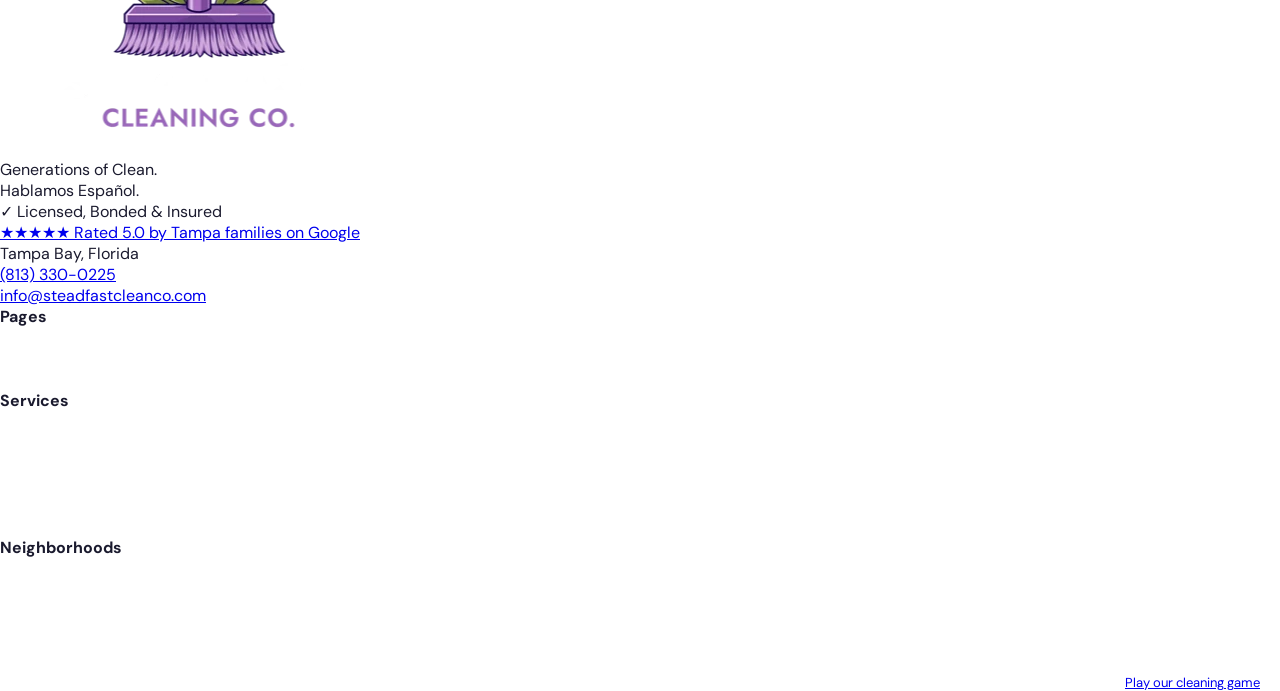
==== commit bbde2912: "Inline lead capture in the estimator; slim contact form for calculator leads Estimator (index.html):" ====
--- a/steadfast-v2/index.html
+++ b/steadfast-v2/index.html
@@ -187,7 +187,7 @@
 <link rel="preconnect" href="https://fonts.googleapis.com">
 <link rel="preconnect" href="https://fonts.gstatic.com" crossorigin>
 <link href="https://fonts.googleapis.com/css2?family=Playfair+Display:wght@400;600;700&family=DM+Sans:wght@300;400;500&display=swap" rel="stylesheet">
-<link rel="stylesheet" href="/css/main.css?v=3">
+<link rel="stylesheet" href="/css/main.css?v=5">
   <style>
     :root {
       --purple-dark: #2D1B69;
@@ -1930,7 +1930,7 @@
     <div class="hero-right-inner">
       <div class="hiw-eyebrow">How It Works</div>
 
-      <h2 class="hiw-title">From <em>first call</em> to spotless home.</h2>
+      <h2 class="hiw-title">From first call to spotless home.</h2>
 
       <p class="hiw-sub">No surprises, no call centers, no rotating cleaners. Three simple steps, every time.</p>
 
@@ -1939,7 +1939,7 @@
         <div class="hiw-step">
           <div class="hiw-step-number">01</div>
           <div class="hiw-step-content">
-            <h3 class="hiw-step-title">Free <em>walk-through.</em></h3>
+            <h3 class="hiw-step-title">Free walk-through.</h3>
             <p class="hiw-step-body">We visit your home, learn your preferences, and give you a flat-rate estimate. No pressure, no obligation.</p>
           </div>
         </div>
@@ -1947,7 +1947,7 @@
         <div class="hiw-step">
           <div class="hiw-step-number">02</div>
           <div class="hiw-step-content">
-            <h3 class="hiw-step-title">Your <em>team</em> arrives.</h3>
+            <h3 class="hiw-step-title">Your team arrives.</h3>
             <p class="hiw-step-body">Same trained, background-checked pros every visit. They know your home, your standards, and your schedule.</p>
           </div>
         </div>
@@ -1955,7 +1955,7 @@
         <div class="hiw-step">
           <div class="hiw-step-number">03</div>
           <div class="hiw-step-content">
-            <h3 class="hiw-step-title">24-hour <em>promise.</em></h3>
+            <h3 class="hiw-step-title">24-hour promise.</h3>
             <p class="hiw-step-body">Not happy with something? We return within 24 hours and make it right. No questions asked, ever.</p>
           </div>
         </div>
@@ -2059,8 +2059,8 @@
           <button class="opt" data-service="postconstruction"><span class="opt-title">Post-Construction</span><span class="opt-sub">Drywall dust, paint, debris</span></button>
         </div>
         <div class="form-nav">
-          <button class="btn-back" disabled>← Back</button>
-          <button class="btn-next" id="est-next-1" disabled>Continue →</button>
+          <button class="btn-back" disabled>Back</button>
+          <button class="btn-next" id="est-next-1" disabled>Continue</button>
         </div>
       </div>
 
@@ -2098,8 +2098,8 @@
           </div>
         </div>
         <div class="form-nav">
-          <button class="btn-back">← Back</button>
-          <button class="btn-next" id="est-next-2" disabled>Continue →</button>
+          <button class="btn-back">Back</button>
+          <button class="btn-next" id="est-next-2" disabled>Continue</button>
         </div>
       </div>
 
@@ -2113,8 +2113,8 @@
           <button class="opt" data-bath="4"><span class="opt-title">4+</span></button>
         </div>
         <div class="form-nav">
-          <button class="btn-back">← Back</button>
-          <button class="btn-next" id="est-next-3" disabled>Continue →</button>
+          <button class="btn-back">Back</button>
+          <button class="btn-next" id="est-next-3" disabled>Continue</button>
         </div>
       </div>
 
@@ -2127,8 +2127,8 @@
           <button class="opt" data-freq="monthly"><span class="opt-title">Monthly</span><span class="opt-sub">Light maintenance, +$20 / visit</span></button>
         </div>
         <div class="form-nav">
-          <button class="btn-back">← Back</button>
-          <button class="btn-next" id="est-next-4" disabled>See estimate →</button>
+          <button class="btn-back">Back</button>
+          <button class="btn-next" id="est-next-4" disabled>See estimate</button>
         </div>
       </div>
 
@@ -2166,8 +2166,35 @@
         </div>
 
         <div class="result-actions" id="est-result-actions">
-          <button class="btn-book" id="est-book-btn">Continue to Contact Info →</button>
+          <button class="btn-book" id="est-book-btn">Lock In My Estimate</button>
           <button class="btn-restart" id="est-restart-btn">Start Over</button>
+        </div>
+
+        <div class="est-lead-form" id="est-lead-form">
+          <h3 class="est-lead-title" id="est-lead-title">Lock in your estimate</h3>
+          <p class="est-lead-sub" id="est-lead-sub">Share your info and we'll confirm your price at a free walk-through.</p>
+          <form id="est-lead-capture">
+            <div class="est-lead-field">
+              <label for="est-lead-name">Your Name</label>
+              <input type="text" id="est-lead-name" name="name" placeholder="Jane Smith" autocomplete="name" required>
+            </div>
+            <div class="est-lead-field">
+              <label for="est-lead-phone">Phone Number</label>
+              <input type="tel" id="est-lead-phone" name="phone" placeholder="(813) 555-0000" autocomplete="tel" required>
+            </div>
+            <div class="est-lead-field">
+              <label for="est-lead-email">Email (optional)</label>
+              <input type="email" id="est-lead-email" name="email" placeholder="jane@email.com" autocomplete="email">
+            </div>
+            <button type="submit" class="btn-book" id="est-lead-submit">Send My Info</button>
+            <div class="est-lead-error" id="est-lead-error" role="alert">
+              Something went wrong sending your request. Please call or text us at
+              <a href="tel:+18133300225">(813) 330-0225</a>, or
+              <a href="contact.html" id="est-lead-error-link">continue on our contact page</a>.
+            </div>
+            <p class="est-lead-alt">Prefer the full form? <a href="contact.html" id="est-full-form-link">Continue to our contact page</a></p>
+            <p class="est-lead-alt"><button type="button" class="est-lead-linkbtn" id="est-lead-restart">Start over</button></p>
+          </form>
         </div>
 
         <div class="confirmation" id="est-confirmation">
@@ -2176,9 +2203,9 @@
               <polyline points="20 6 9 17 4 12"></polyline>
             </svg>
           </div>
-          <h3 class="confirmation-title">One more step.</h3>
-          <p class="confirmation-body">Now we just need your contact info so we can confirm the details and schedule your free walk-through. Redirecting you now.</p>
-          <p class="confirmation-meta">Not redirecting? Click <a href="/contact" id="est-fallback-link">here to continue</a>.</p>
+          <h3 class="confirmation-title">You're all set.</h3>
+          <p class="confirmation-body">We'll reach out within 24 hours to confirm details and schedule your free walk-through.</p>
+          <p class="confirmation-meta"><button type="button" class="est-lead-linkbtn" id="est-confirm-restart-btn">Start another estimate</button></p>
         </div>
       </div>
 
@@ -2217,7 +2244,7 @@
       </div>
       <div class="service-name">First Clean Included</div>
       <p class="service-desc">Every recurring client starts with a thorough Deep Clean: baseboards, vents, light fixtures, ceiling fans, appliance exteriors, and detailed bathroom scrubbing. Built into your first visit, no separate booking required.</p>
-      <p class="service-price"><a href="/services#deep-cleaning" style="color: var(--purple-mid); text-decoration: none; font-weight: 600;">Learn more &rarr;</a></p>
+      <p class="service-price"><a href="/services#deep-cleaning" style="color: var(--purple-mid); text-decoration: none; font-weight: 600;">Learn more</a></p>
     </div>
     <div class="service-card">
       <div class="service-icon-wrap">
@@ -2483,26 +2510,26 @@
       </article>
     </div>
     <div class="testimonials-footer">
-      <a href="https://www.google.com/maps/place/Steadfast+Cleaning+Co./@27.9628674,-82.512656,15z/data=!4m8!3m7!1s0x6433416195a5b9a3:0x999554e478a82e29!8m2!3d27.9628674!4d-82.512656!9m1!1b1!16s%2Fg%2F11zbc3hztv" class="testimonials-link" target="_blank" rel="noopener">See all reviews on Google →</a>
+      <a href="https://www.google.com/maps/place/Steadfast+Cleaning+Co./@27.9628674,-82.512656,15z/data=!4m8!3m7!1s0x6433416195a5b9a3:0x999554e478a82e29!8m2!3d27.9628674!4d-82.512656!9m1!1b1!16s%2Fg%2F11zbc3hztv" class="testimonials-link" target="_blank" rel="noopener">See all reviews on Google</a>
     </div>
   </div>
 </section>
 
 <style>
   .stf-faq {
-    --stf-purple: #6B46A8;
-    --stf-purple-deep: #4A2E7A;
-    --stf-ink: #1F1530;
-    --stf-body: #4A4458;
-    --stf-muted: #8A8499;
-    --stf-bg: #FAFAFB;
-    --stf-line: #E8E5ED;
-    --stf-white: #FFFFFF;
+    --stf-purple: var(--purple-mid);
+    --stf-purple-deep: var(--purple-dark);
+    --stf-ink: var(--text-dark);
+    --stf-body: var(--text-mid);
+    --stf-muted: var(--text-light);
+    --stf-bg: var(--off-white);
+    --stf-line: rgba(45,27,105,0.1);
+    --stf-white: var(--white);
 
     background: var(--stf-bg);
-    padding: 5rem 1.5rem;
+    padding: 80px 24px;
     color: var(--stf-ink);
-    font-family: -apple-system, BlinkMacSystemFont, 'Segoe UI', Roboto, sans-serif;
+    font-family: 'DM Sans', sans-serif;
   }
 
   .stf-faq__inner {
@@ -2512,31 +2539,31 @@
 
   .stf-faq__header {
     text-align: center;
-    margin-bottom: 3.5rem;
+    margin-bottom: 48px;
   }
 
   .stf-faq__eyebrow {
-    font-size: 0.875rem;
-    font-weight: 600;
+    font-size: 12px;
+    font-weight: 500;
     color: var(--stf-purple);
-    text-transform: none;
-    letter-spacing: 0;
-    margin: 0 0 1rem 0;
+    text-transform: uppercase;
+    letter-spacing: 2.5px;
+    margin: 0 0 16px 0;
     display: inline-block;
   }
 
   .stf-faq__heading {
-    font-size: clamp(1.875rem, 4vw, 2.5rem);
-    line-height: 1.2;
-    color: var(--stf-ink);
-    margin: 0 0 1.25rem 0;
+    font-family: 'Playfair Display', serif;
+    font-size: 42px;
+    line-height: 1.15;
+    color: var(--purple-dark);
+    margin: 0 0 20px 0;
     font-weight: 700;
-    letter-spacing: -0.02em;
   }
 
   .stf-faq__intro {
-    font-size: 1.0625rem;
-    line-height: 1.65;
+    font-size: 17px;
+    line-height: 1.7;
     color: var(--stf-body);
     margin: 0 auto;
     max-width: 640px;
@@ -2545,7 +2572,7 @@
   .stf-faq__list {
     display: flex;
     flex-direction: column;
-    gap: 0.75rem;
+    gap: 12px;
   }
 
   .stf-faq__item {
@@ -2557,23 +2584,23 @@
   }
 
   .stf-faq__item:hover {
-    border-color: #D4CCE0;
+    border-color: var(--purple-light);
   }
 
   .stf-faq__item[open] {
     border-color: var(--stf-purple);
-    box-shadow: 0 4px 16px rgba(107, 70, 168, 0.08);
+    box-shadow: 0 4px 16px rgba(45, 27, 105, 0.08);
   }
 
   .stf-faq__item summary {
     cursor: pointer;
     list-style: none;
-    padding: 1.5rem 1.75rem;
+    padding: 24px 28px;
     display: flex;
     align-items: center;
     justify-content: space-between;
-    gap: 1.5rem;
-    font-size: 1.0625rem;
+    gap: 24px;
+    font-size: 16px;
     line-height: 1.4;
     color: var(--stf-ink);
     font-weight: 600;
@@ -2593,7 +2620,7 @@
     width: 32px;
     height: 32px;
     border-radius: 50%;
-    background: #F4EFFA;
+    background: var(--purple-pale);
     display: flex;
     align-items: center;
     justify-content: center;
@@ -2635,9 +2662,9 @@
   }
 
   .stf-faq__answer {
-    padding: 0 1.75rem 1.75rem 1.75rem;
-    font-size: 1rem;
-    line-height: 1.7;
+    padding: 0 28px 28px 28px;
+    font-size: 15px;
+    line-height: 1.65;
     color: var(--stf-body);
   }
 
@@ -2652,40 +2679,41 @@
   }
 
   .stf-faq__bottom {
-    margin-top: 3rem;
+    margin-top: 48px;
     text-align: center;
-    padding: 2rem 1.5rem;
+    padding: 32px 24px;
   }
 
   .stf-faq__bottom-text {
-    font-size: 1.0625rem;
+    font-size: 16px;
     color: var(--stf-body);
-    margin: 0 0 1.25rem 0;
+    margin: 0 0 20px 0;
   }
 
   .stf-faq__bottom-cta {
     display: inline-flex;
     align-items: center;
-    gap: 0.5rem;
-    background: var(--stf-purple);
+    gap: 8px;
+    background: var(--purple-dark);
     color: var(--stf-white);
     text-decoration: none;
-    padding: 0.875rem 1.75rem;
-    border-radius: 8px;
+    padding: 15px 32px;
+    border-radius: 6px;
     font-weight: 600;
-    font-size: 1rem;
+    font-size: 15px;
     transition: background 0.2s ease, transform 0.2s ease;
   }
 
   .stf-faq__bottom-cta:hover {
-    background: var(--stf-purple-deep);
+    background: var(--purple-mid);
     transform: translateY(-1px);
   }
 
-  @media (max-width: 640px) {
-    .stf-faq { padding: 3.5rem 1rem; }
-    .stf-faq__item summary { padding: 1.25rem 1.25rem; font-size: 1rem; gap: 1rem; }
-    .stf-faq__answer { padding: 0 1.25rem 1.5rem 1.25rem; }
+  @media (max-width: 768px) {
+    .stf-faq { padding: 60px 24px; }
+    .stf-faq__heading { font-size: 30px; }
+    .stf-faq__item summary { padding: 20px 20px; font-size: 15px; gap: 16px; }
+    .stf-faq__answer { padding: 0 20px 24px 20px; }
   }
 </style>
 
@@ -2826,7 +2854,7 @@
 
     <div class="stf-faq__bottom">
       <p class="stf-faq__bottom-text">Don't see your question? Text or call us directly. You'll get a real answer from the people doing the work.</p>
-      <a href="tel:+18133300225" class="stf-faq__bottom-cta">✆ (813) 330-0225</a>
+      <a href="tel:+18133300225" class="stf-faq__bottom-cta">(813) 330-0225</a>
     </div>
 
   </div>
@@ -2838,7 +2866,7 @@
   <p>Call or text us to schedule your first cleaning in South Tampa, Westchase, Carrollwood, Brandon, Riverview, St. Petersburg, Clearwater, Lutz, Wesley Chapel, Odessa, or anywhere across Tampa Bay.</p>
   <div class="cta-actions">
     <a href="#estimate" class="btn-white">Get a Free Estimate</a>
-    <a href="tel:+18133300225" class="btn-outline-white">&#9990; (813) 330-0225</a>
+    <a href="tel:+18133300225" class="btn-outline-white">(813) 330-0225</a>
   </div>
 </section>
 
@@ -3026,7 +3054,7 @@
     document.body.style.overflow = 'auto';
   }
 } else {
-  setTimeout(doExit, 2800);
+  setTimeout(doExit, 2300);
   document.getElementById('intro')?.addEventListener('click', doExit);
 }
 
@@ -3164,7 +3192,7 @@
     const track = document.querySelector('.step-track');
     if (track) track.classList.toggle('three-step', !isFourStep);
     const next3 = document.getElementById('est-next-3');
-    if (next3) next3.textContent = isFourStep ? 'Continue →' : 'See estimate →';
+    if (next3) next3.textContent = isFourStep ? 'Continue' : 'See estimate';
   }
 
   function showStep(n) {
@@ -3246,12 +3274,12 @@
 
     if (isQuoteRequest) {
       $('#est-result').classList.add('quote-request');
-      $('#est-book-btn').textContent = 'Continue to Contact Info →';
+      $('#est-book-btn').textContent = 'Request My Custom Quote';
       return;
     }
 
     $('#est-result').classList.remove('quote-request');
-    $('#est-book-btn').textContent = 'Continue to Contact Info →';
+    $('#est-book-btn').textContent = 'Lock In My Estimate';
 
     const { price, cadence, breakdown } = calculatePrice();
     $('#est-price-num').textContent = price;
@@ -3273,12 +3301,16 @@
     state.service = null; state.bed = null; state.bath = null; state.freq = null;
     $$('.opt').forEach(o => o.classList.remove('selected'));
     $$('.btn-next').forEach(b => b.disabled = true);
-    $('#est-result').classList.remove('active', 'confirmed', 'quote-request');
+    $('#est-result').classList.remove('active', 'confirmed', 'quote-request', 'lead-capture');
     $('#est-confirmation').classList.remove('active');
     $('#est-pre-result').style.display = 'block';
-    $('#est-book-btn').textContent = 'Continue to Contact Info →';
-    const confirmTitle = $('#est-confirmation').querySelector('.confirmation-title');
-    if (confirmTitle) confirmTitle.textContent = 'One more step.';
+    $('#est-book-btn').textContent = 'Lock In My Estimate';
+    const leadForm = $('#est-lead-capture');
+    if (leadForm) leadForm.reset();
+    const leadError = $('#est-lead-error');
+    if (leadError) leadError.style.display = 'none';
+    const leadSubmit = $('#est-lead-submit');
+    if (leadSubmit) { leadSubmit.disabled = false; leadSubmit.textContent = 'Send My Info'; }
     updateSummary();
     updateStepCount();
     showStep(1);
@@ -3286,30 +3318,75 @@
 
   if ($('#est-restart-btn')) $('#est-restart-btn').addEventListener('click', resetEstimator);
   if ($('#est-confirm-restart-btn')) $('#est-confirm-restart-btn').addEventListener('click', resetEstimator);
-
-  if ($('#est-book-btn')) $('#est-book-btn').addEventListener('click', () => {
+  if ($('#est-lead-restart')) $('#est-lead-restart').addEventListener('click', resetEstimator);
+
+  function buildContactParams() {
     const isQuoteRequest = state.bed === '5';
-    const params = new URLSearchParams({
+    return new URLSearchParams({
       'calc-origin-service': SERVICE_LABELS[state.service] || '',
       bed: state.bed || '',
       bath: state.bath || '',
       freq: state.service === 'recurring' ? (FREQ_LABELS[state.freq] || '') : '',
       estimate: isQuoteRequest ? '' : $('#est-price-num').textContent
     });
-
-    const confirmTitle = $('#est-confirmation').querySelector('.confirmation-title');
-    if (confirmTitle) confirmTitle.textContent = 'One more step.';
-
-    $('#est-result').classList.add('confirmed');
-    $('#est-confirmation').classList.add('active');
-    $('#est-confirmation').scrollIntoView({ behavior: 'smooth', block: 'nearest' });
-
-    const fallback = $('#est-fallback-link');
-    if (fallback) fallback.href = 'contact.html?' + params.toString();
-
-    setTimeout(() => {
-      window.location.href = 'contact.html?' + params.toString();
-    }, 1500);
+  }
+
+  if ($('#est-book-btn')) $('#est-book-btn').addEventListener('click', () => {
+    const isQuoteRequest = state.bed === '5';
+    const contactUrl = 'contact.html?' + buildContactParams().toString();
+
+    const fullLink = $('#est-full-form-link');
+    if (fullLink) fullLink.href = contactUrl;
+    const errLink = $('#est-lead-error-link');
+    if (errLink) errLink.href = contactUrl;
+
+    $('#est-lead-title').textContent = isQuoteRequest ? 'Request your custom quote' : 'Lock in your estimate';
+    $('#est-lead-sub').textContent = isQuoteRequest
+      ? "Share your info and we'll reach out to schedule your free walk-through."
+      : "Share your info and we'll confirm your price at a free walk-through.";
+
+    $('#est-result').classList.add('lead-capture');
+    $('#est-lead-form').scrollIntoView({ behavior: 'smooth', block: 'nearest' });
+    $('#est-lead-name').focus({ preventScroll: true });
+  });
+
+  if ($('#est-lead-capture')) $('#est-lead-capture').addEventListener('submit', async (e) => {
+    e.preventDefault();
+    const btn = $('#est-lead-submit');
+    btn.disabled = true;
+    btn.textContent = 'Sending...';
+    $('#est-lead-error').style.display = 'none';
+
+    const isQuoteRequest = state.bed === '5';
+    const body = new URLSearchParams({
+      'form-name': 'contact',
+      'name': $('#est-lead-name').value.trim(),
+      'phone': $('#est-lead-phone').value.trim(),
+      'email': $('#est-lead-email').value.trim(),
+      'calc-origin-service': SERVICE_LABELS[state.service] || '',
+      'estimate-bedrooms': state.bed || '',
+      'estimate-bathrooms': state.bath || '',
+      'estimate-frequency': state.service === 'recurring' ? (FREQ_LABELS[state.freq] || '') : '',
+      'estimate-amount': isQuoteRequest ? '' : $('#est-price-num').textContent,
+      'lead-source': 'calculator'
+    });
+
+    try {
+      const res = await fetch('/', {
+        method: 'POST',
+        headers: { 'Content-Type': 'application/x-www-form-urlencoded' },
+        body: body.toString()
+      });
+      if (!res.ok) throw new Error('Status ' + res.status);
+      $('#est-result').classList.remove('lead-capture');
+      $('#est-result').classList.add('confirmed');
+      $('#est-confirmation').classList.add('active');
+      $('#est-confirmation').scrollIntoView({ behavior: 'smooth', block: 'nearest' });
+    } catch (err) {
+      $('#est-lead-error').style.display = 'block';
+      btn.disabled = false;
+      btn.textContent = 'Send My Info';
+    }
   });
 })();
 </script>
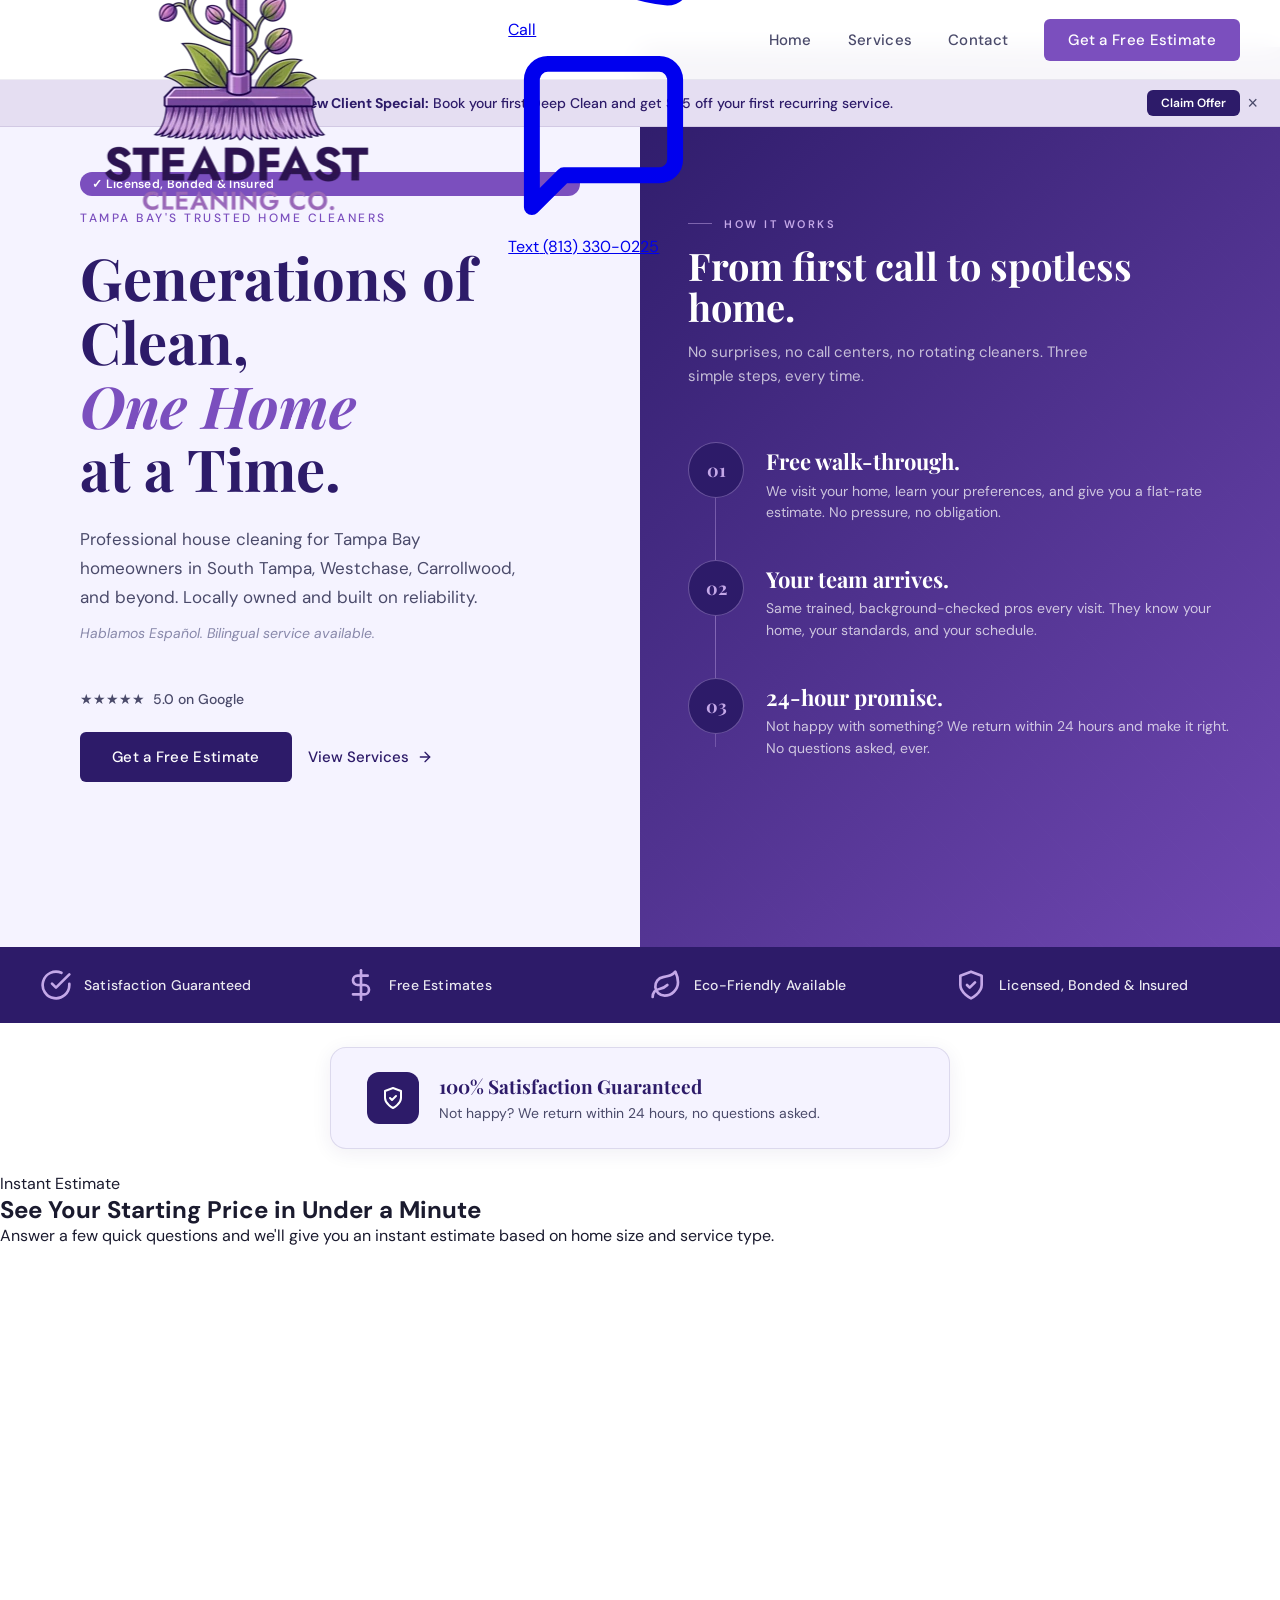
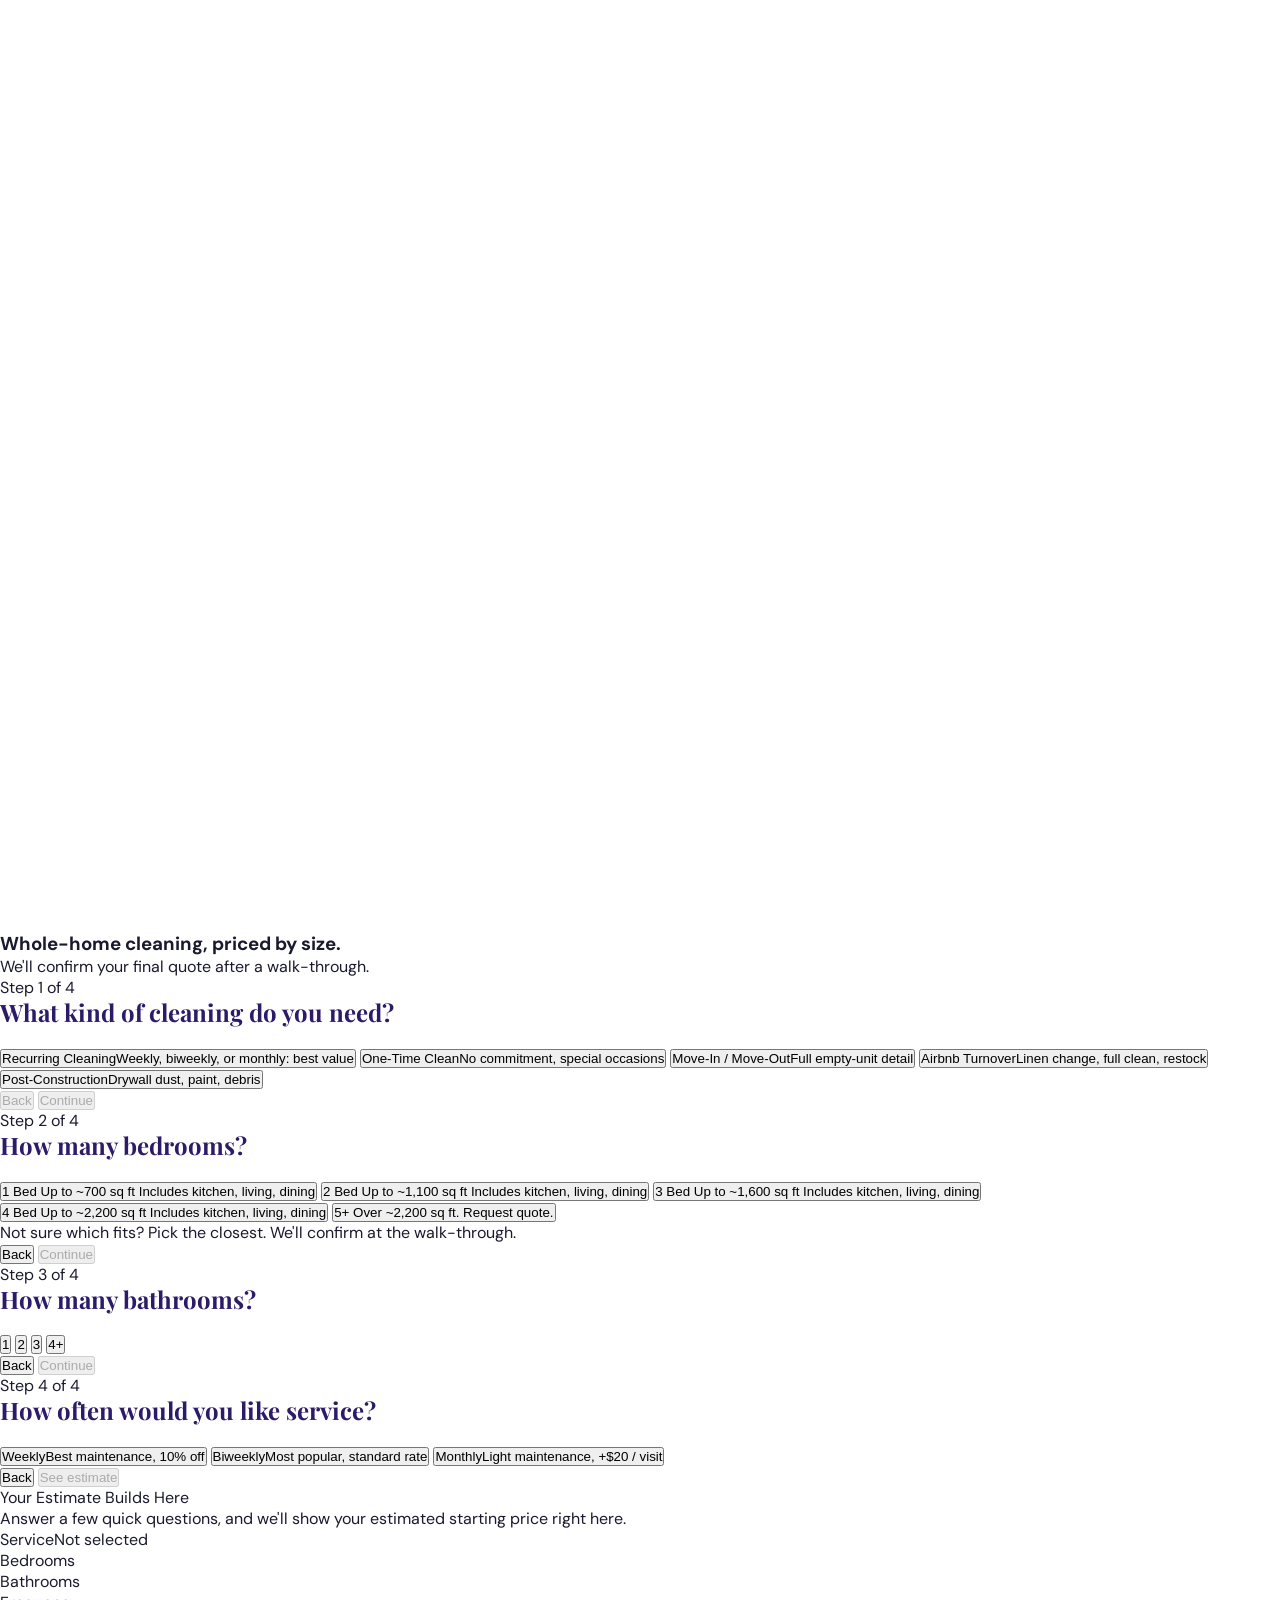
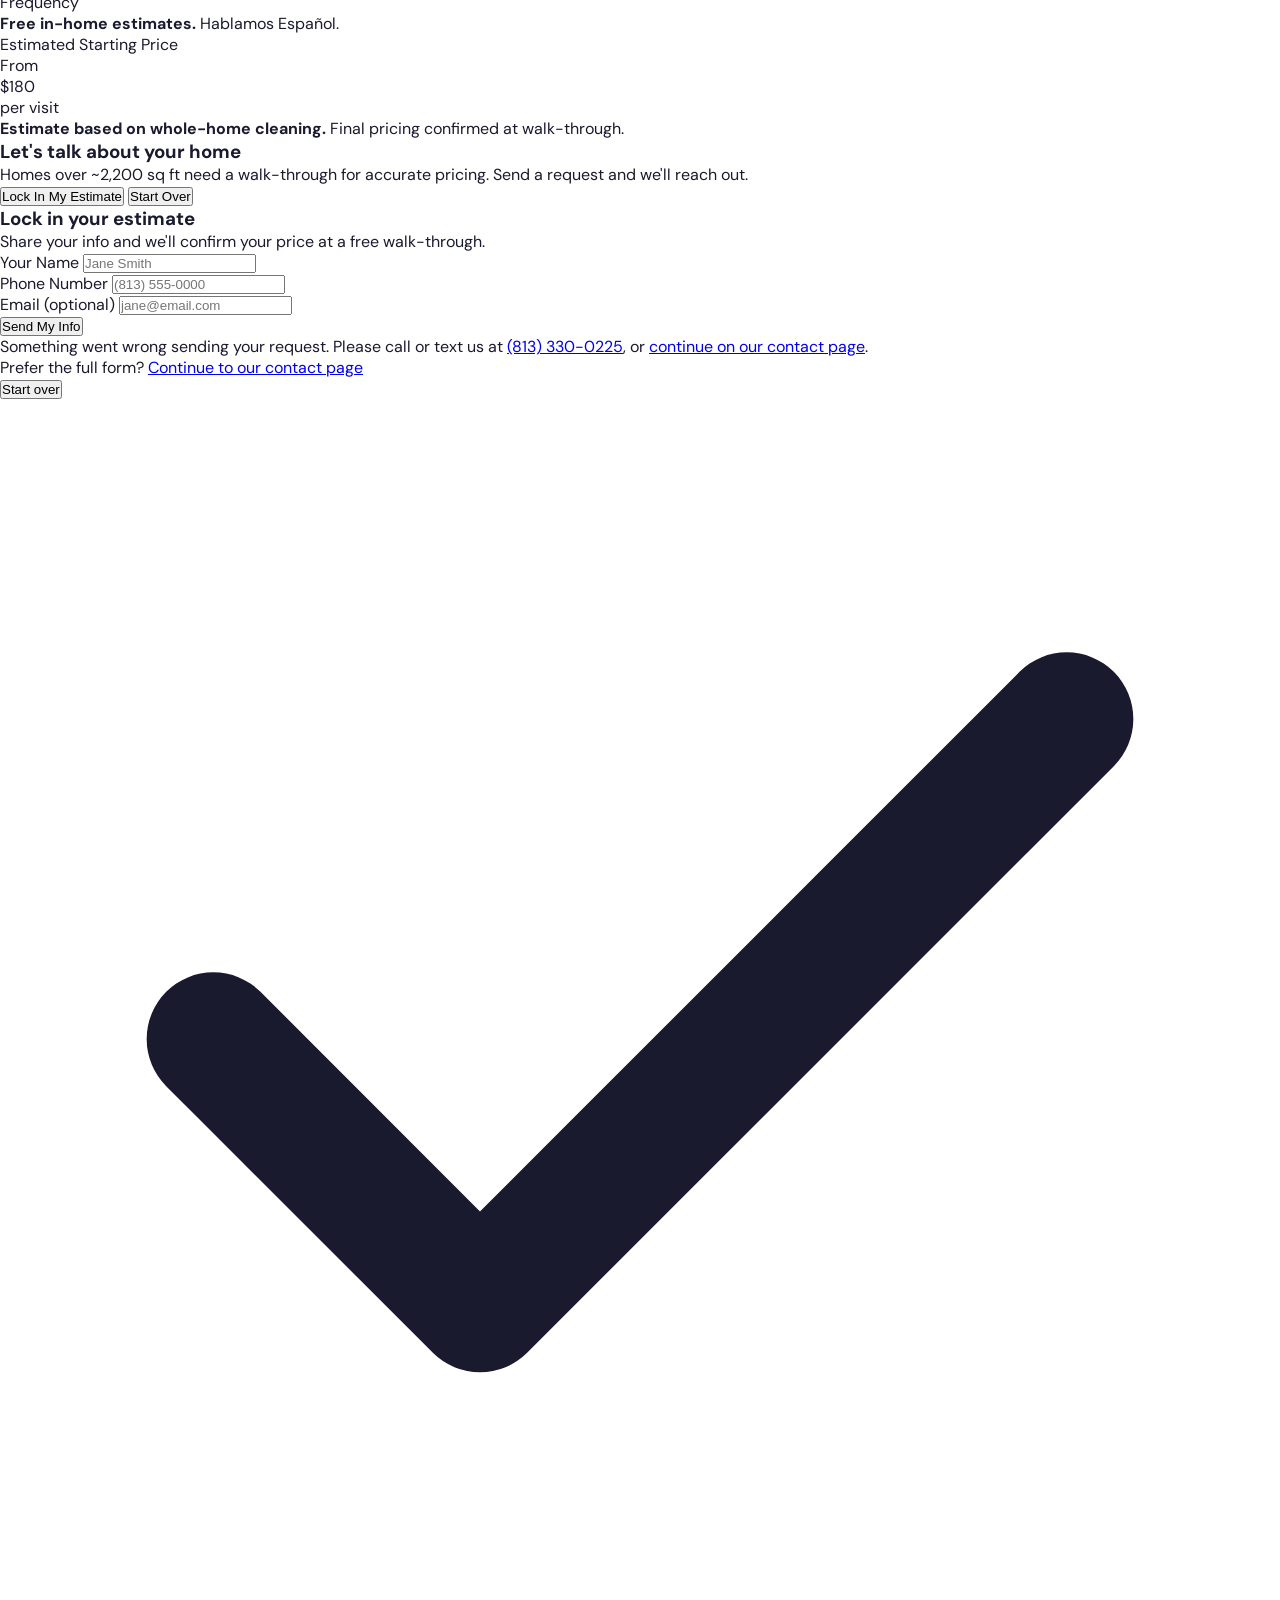
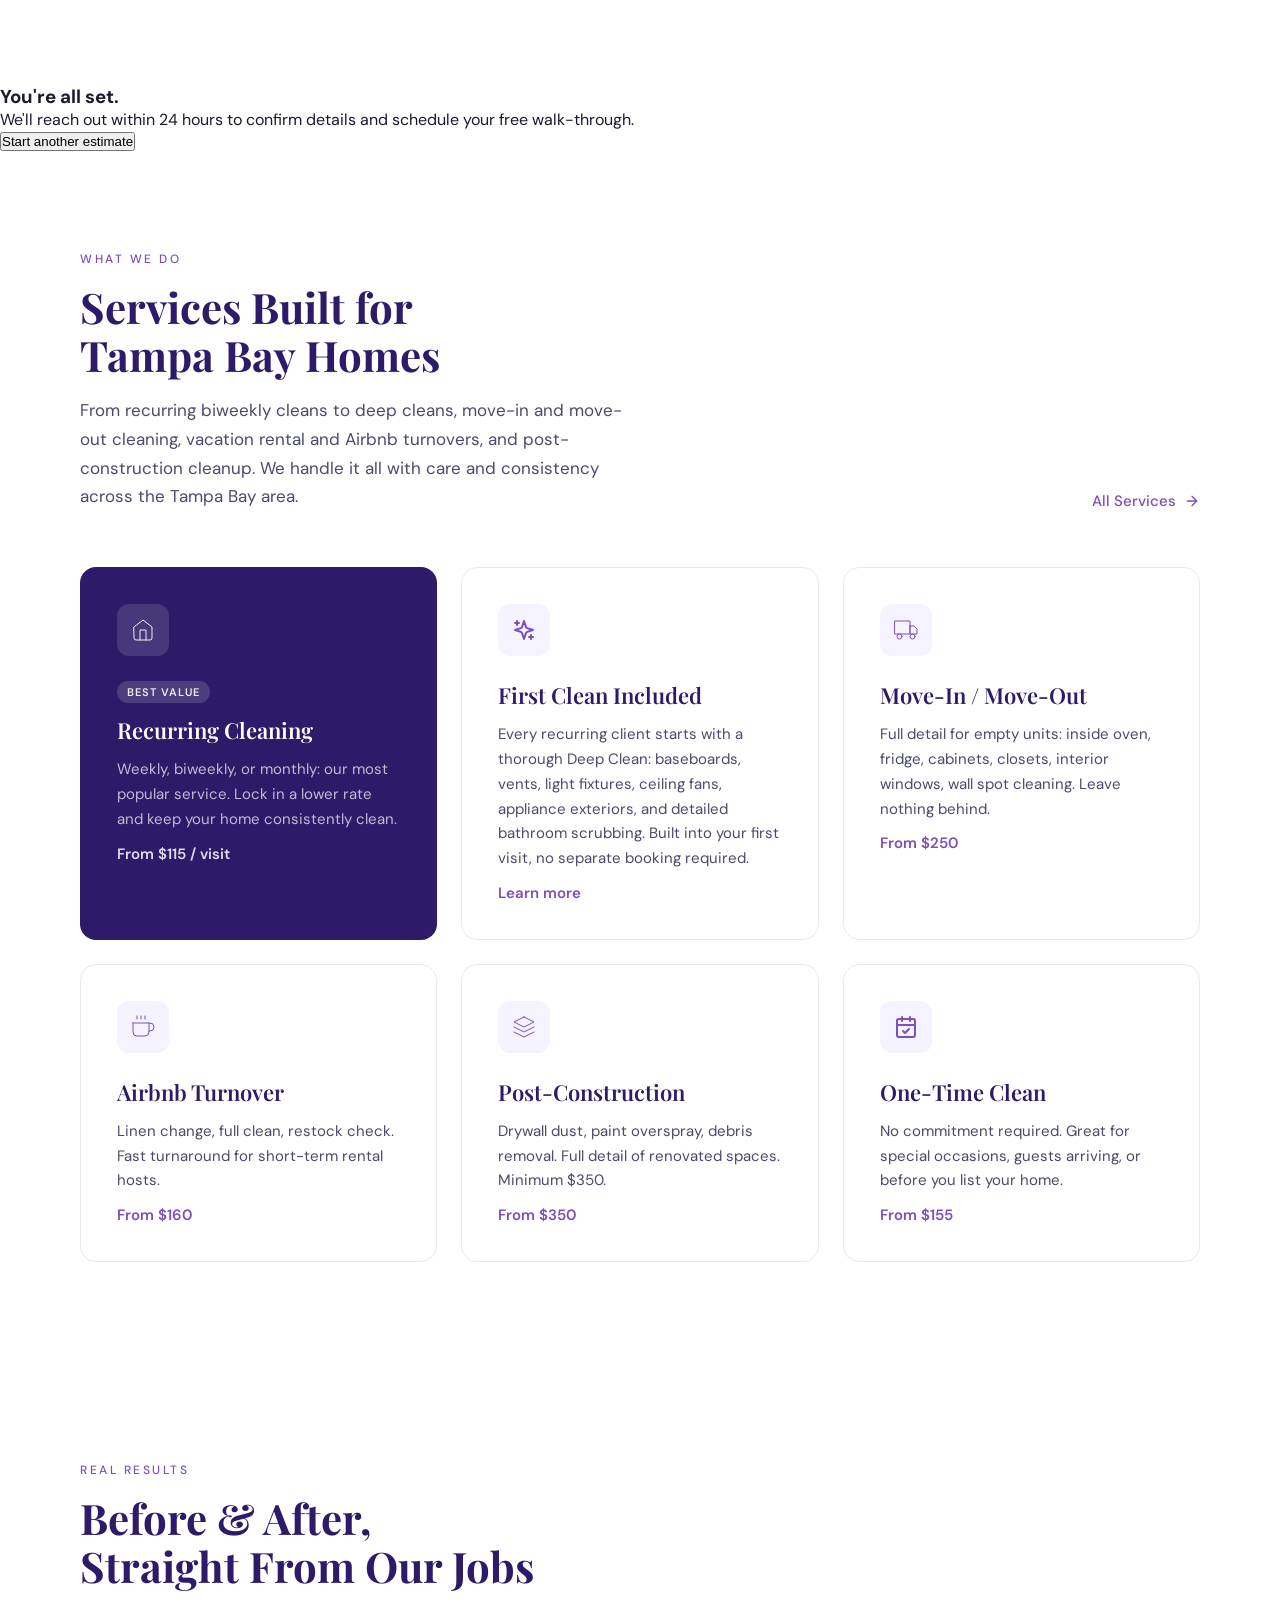
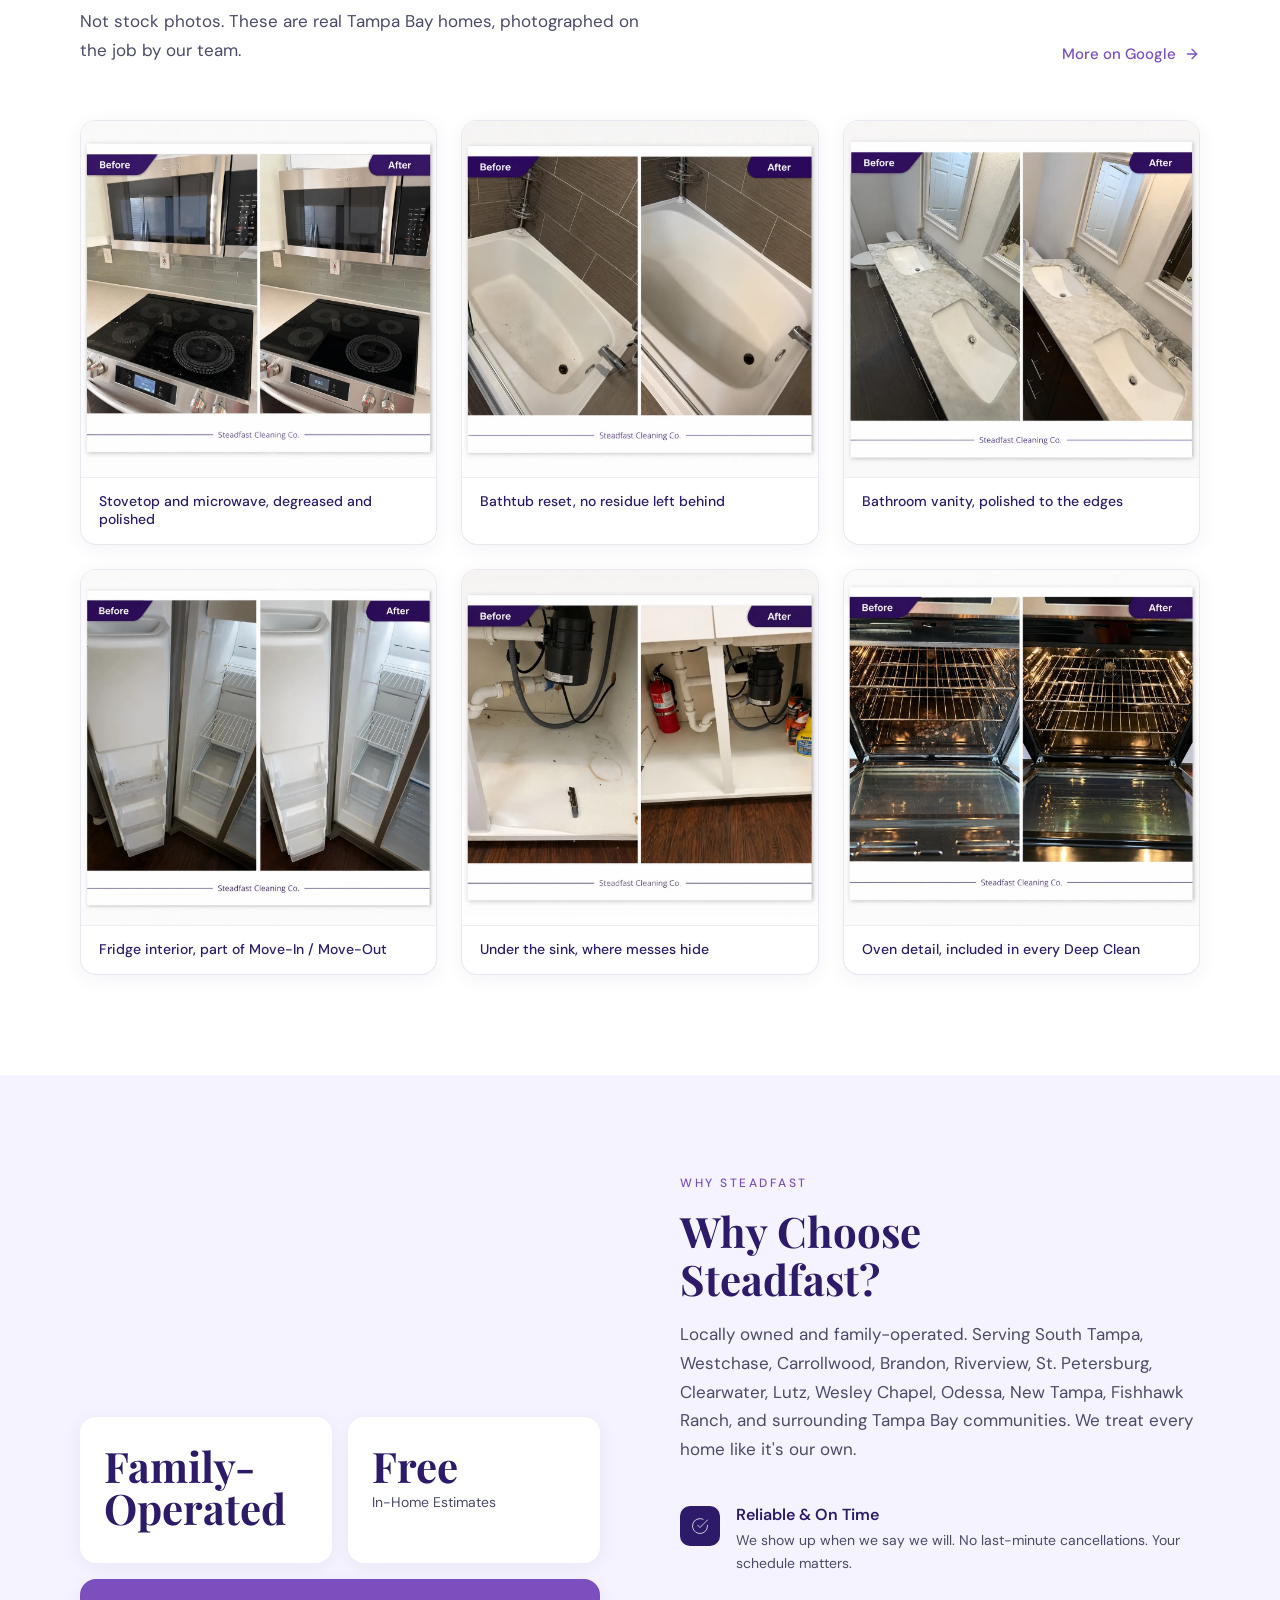
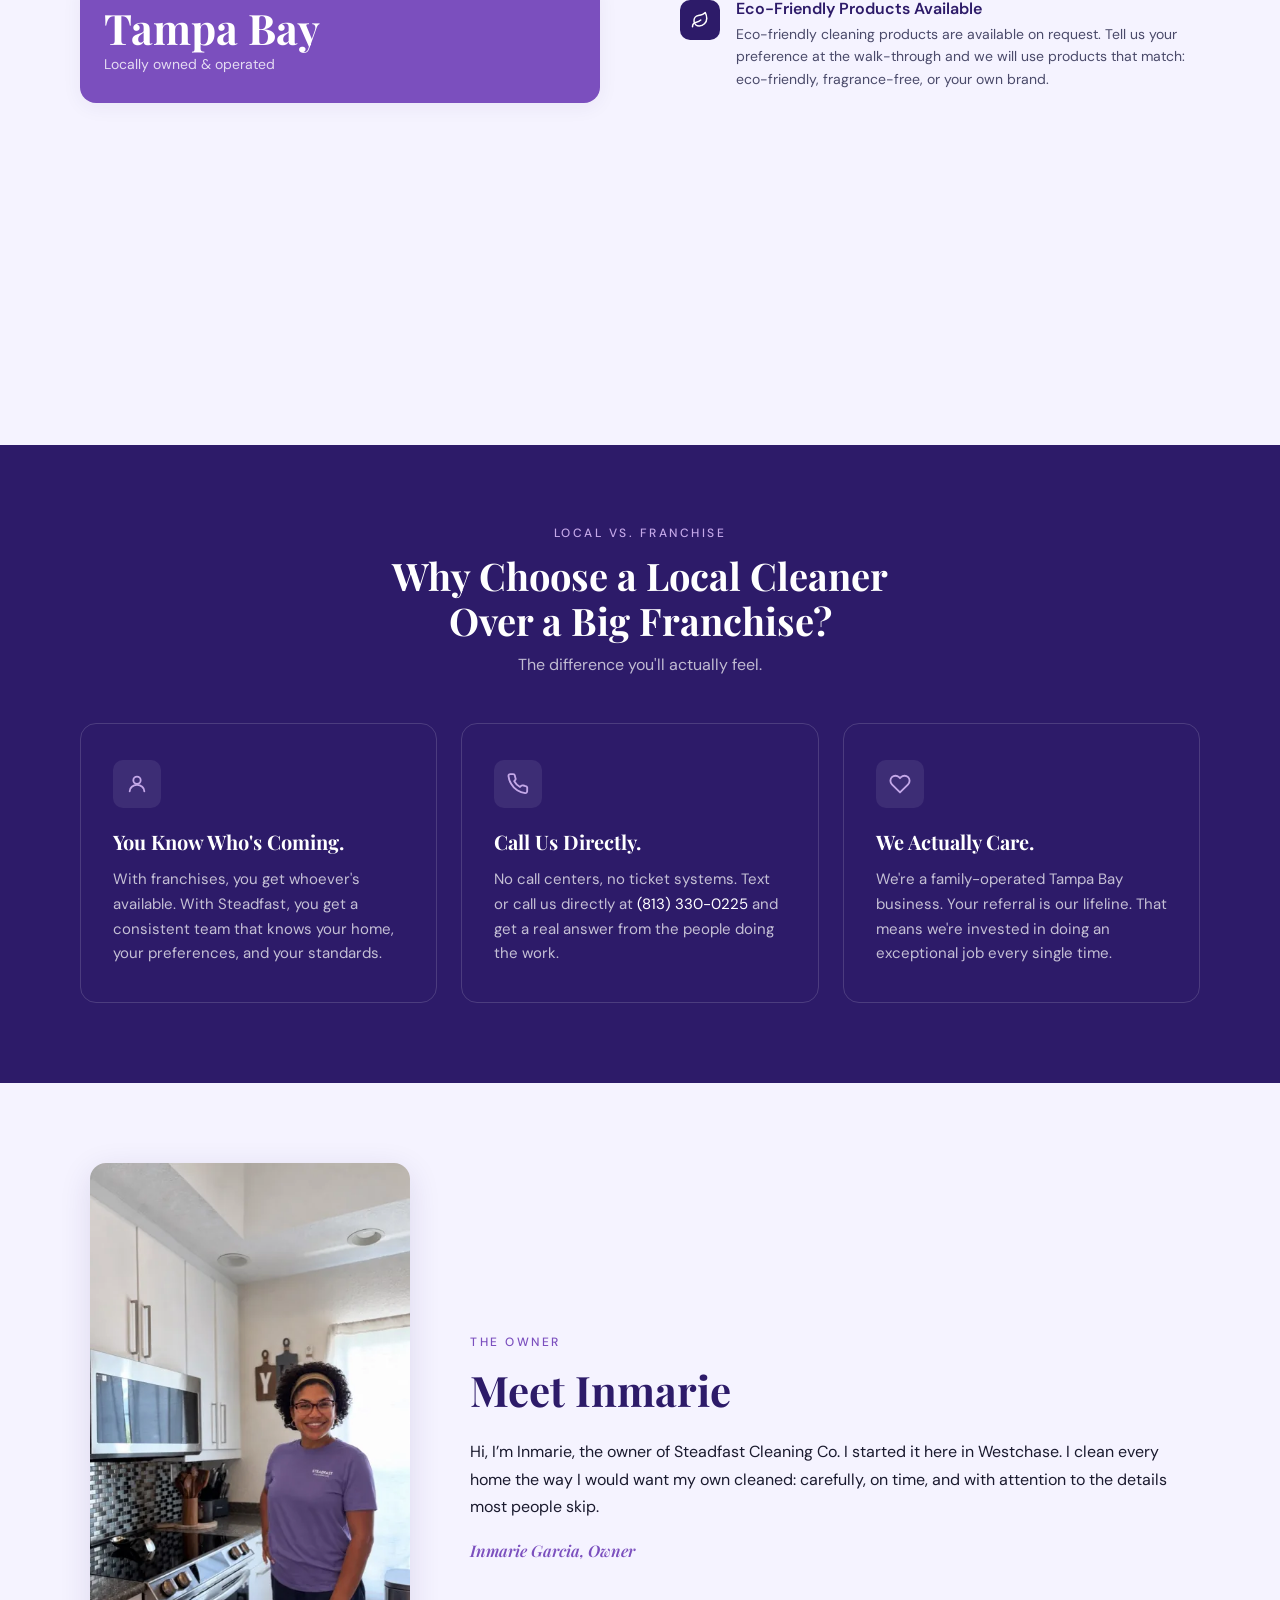
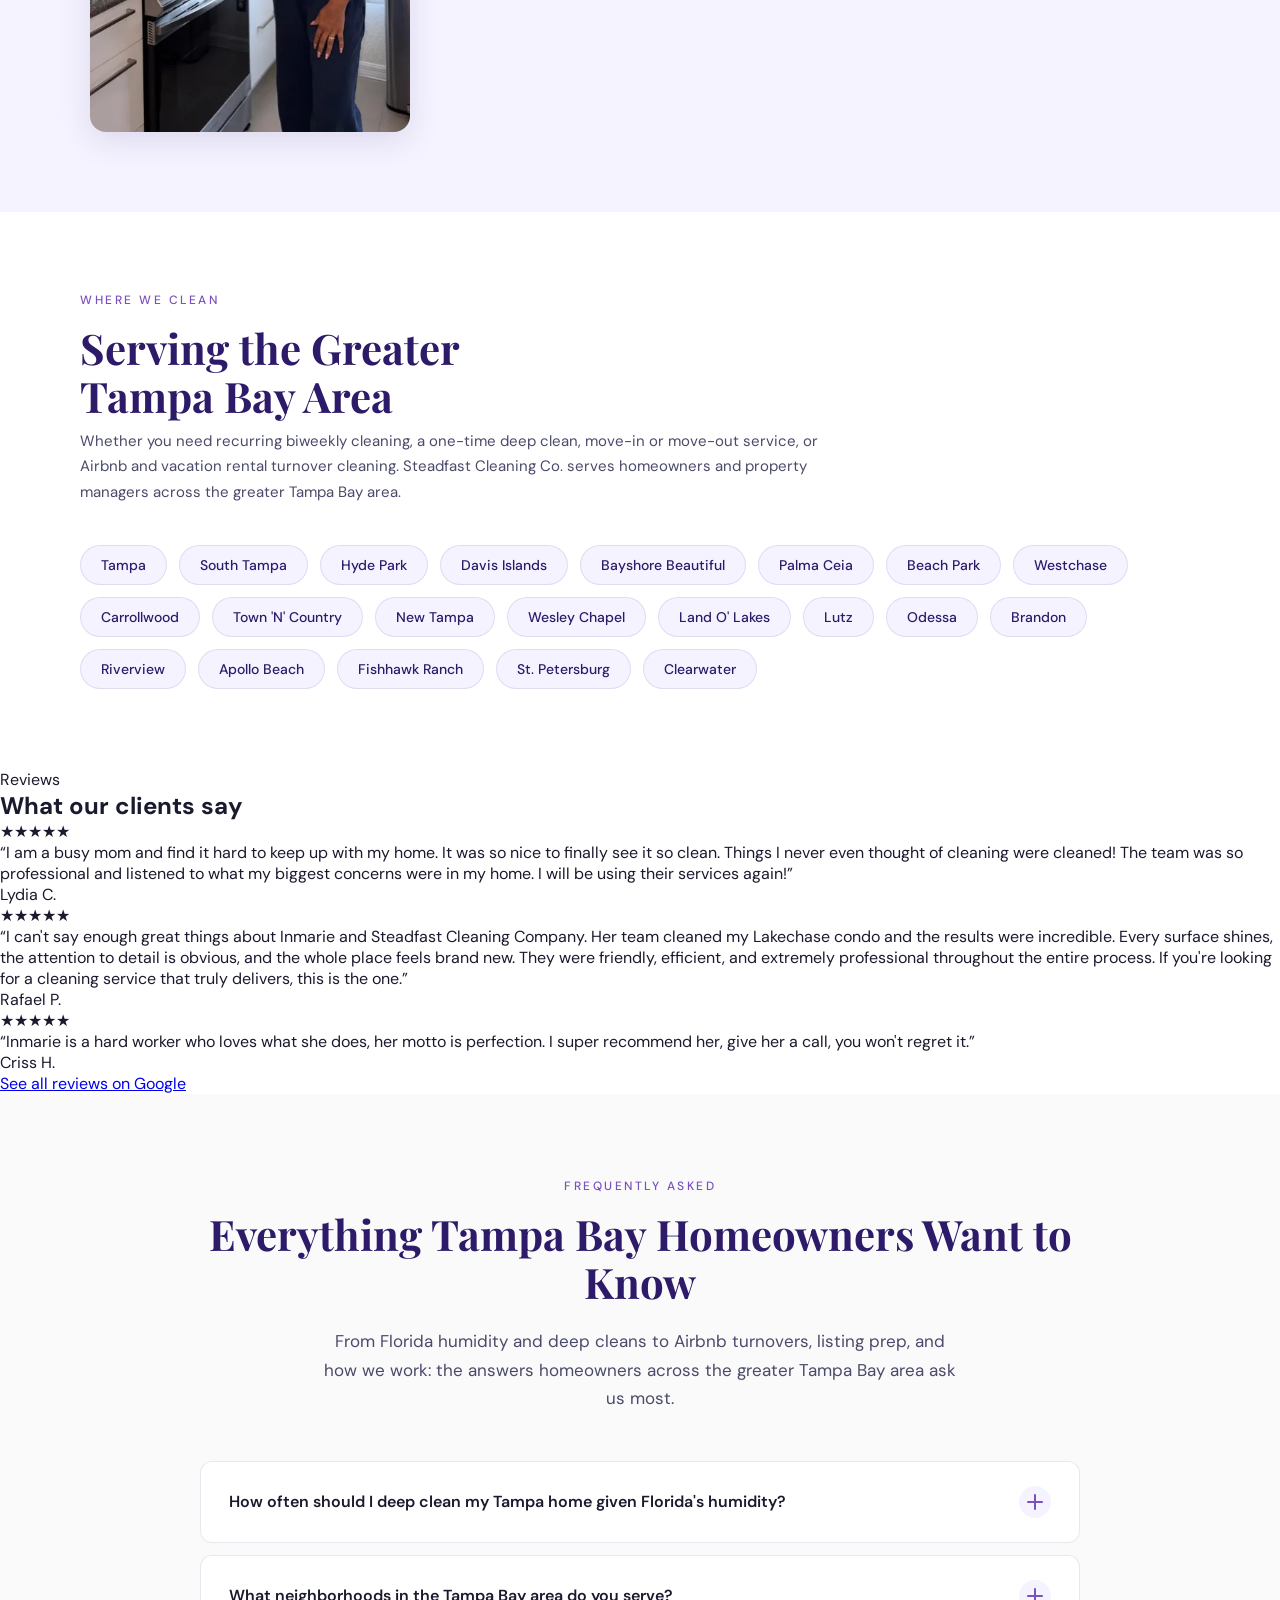
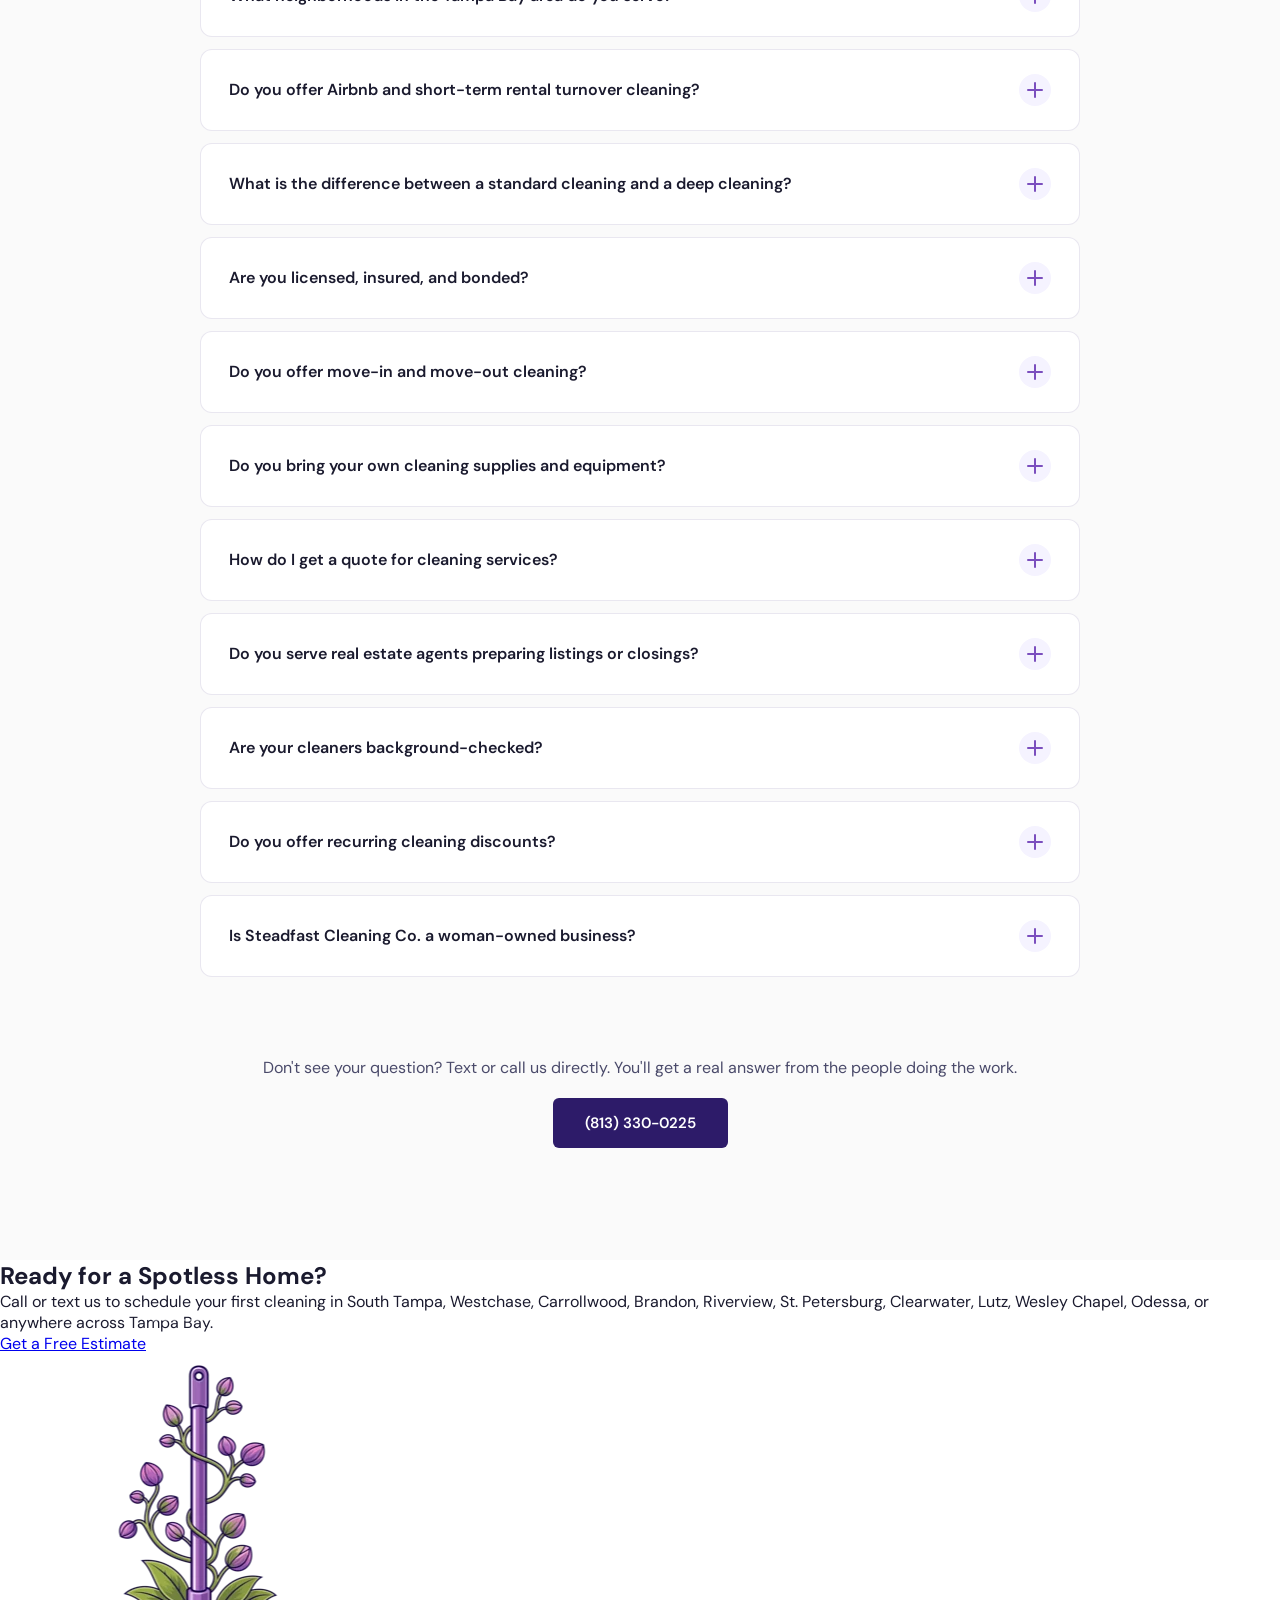
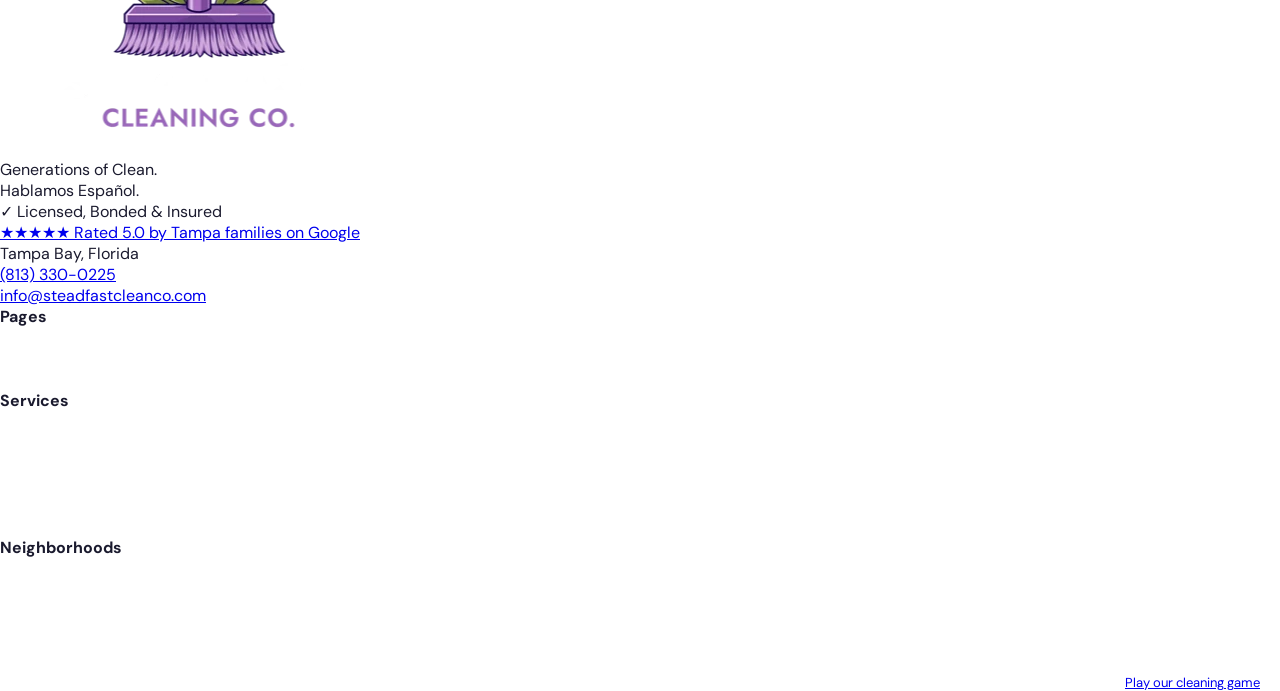
==== commit c89791e3: "Add contact form conversion tag and tel/sms tap tracking Contact form fires the Submit lead form con" ====
--- a/steadfast-v2/index.html
+++ b/steadfast-v2/index.html
@@ -1,6 +1,16 @@
 <!DOCTYPE html>
 <html lang="en">
 <head>
+<!-- Google tag (gtag.js) -->
+<script async src="https://www.googletagmanager.com/gtag/js?id=AW-18345094900"></script>
+<script>
+  window.dataLayer = window.dataLayer || [];
+  function gtag(){dataLayer.push(arguments);}
+  gtag('js', new Date());
+
+  gtag('config', 'AW-18345094900');
+</script>
+<script defer src="/js/conversions.js"></script>
   <meta charset="UTF-8">
   <meta name="viewport" content="width=device-width, initial-scale=1.0">
   <title>House Cleaning in Tampa Bay | Steadfast Cleaning Co.</title>
@@ -1372,11 +1382,8 @@
 
     #estimate { scroll-margin-top: 140px; }
 
-    .step-question { scroll-margin-top: 110px; }
-
     @media (max-width: 768px) {
       #estimate { scroll-margin-top: 165px; }
-      .step-question { scroll-margin-top: 130px; }
     }
   </style>
 <script type="application/ld+json">
@@ -3205,10 +3212,16 @@
       else if (i + 1 === n) dot.classList.add('active');
     });
     currentStep = n;
-    const q = activeStep.querySelector('.step-question');
-    if (q) {
+    const est = document.querySelector('.estimator');
+    if (est) {
+      let offset = 16;
+      const nav = document.querySelector('nav');
+      if (nav) offset += nav.getBoundingClientRect().height;
+      const banner = document.getElementById('offer-banner');
+      if (banner && !banner.classList.contains('dismissed')) offset += banner.getBoundingClientRect().height;
+      est.style.scrollMarginTop = Math.ceil(offset) + 'px';
       const reduceMotion = window.matchMedia('(prefers-reduced-motion: reduce)').matches;
-      q.scrollIntoView({ behavior: reduceMotion ? 'auto' : 'smooth', block: 'start' });
+      est.scrollIntoView({ behavior: reduceMotion ? 'auto' : 'smooth', block: 'start' });
     }
   }
 
@@ -3378,6 +3391,9 @@
         body: body.toString()
       });
       if (!res.ok) throw new Error('Status ' + res.status);
+      if (typeof gtag === 'function') {
+        gtag('event', 'conversion', {'send_to': 'AW-18345094900/x777CI3WpNUcEPTdz6tE'});
+      }
       $('#est-result').classList.remove('lead-capture');
       $('#est-result').classList.add('confirmed');
       $('#est-confirmation').classList.add('active');
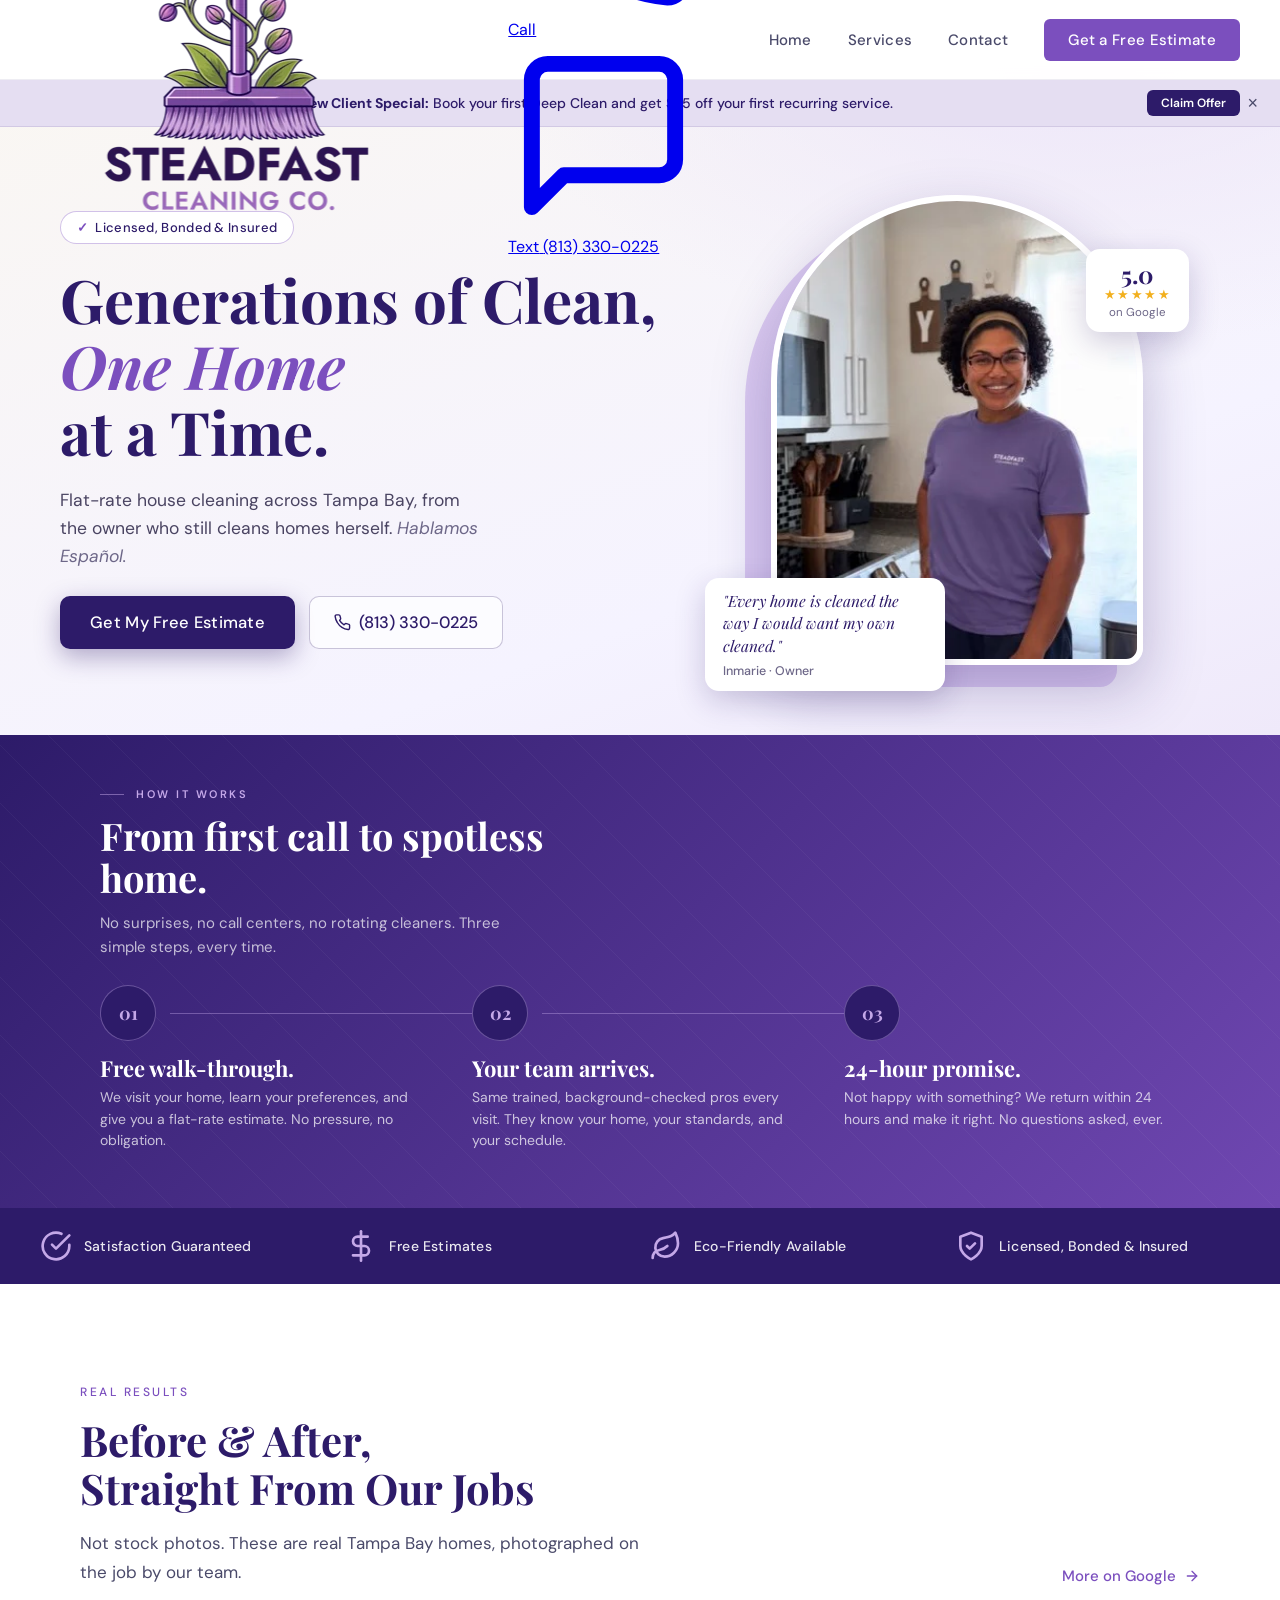
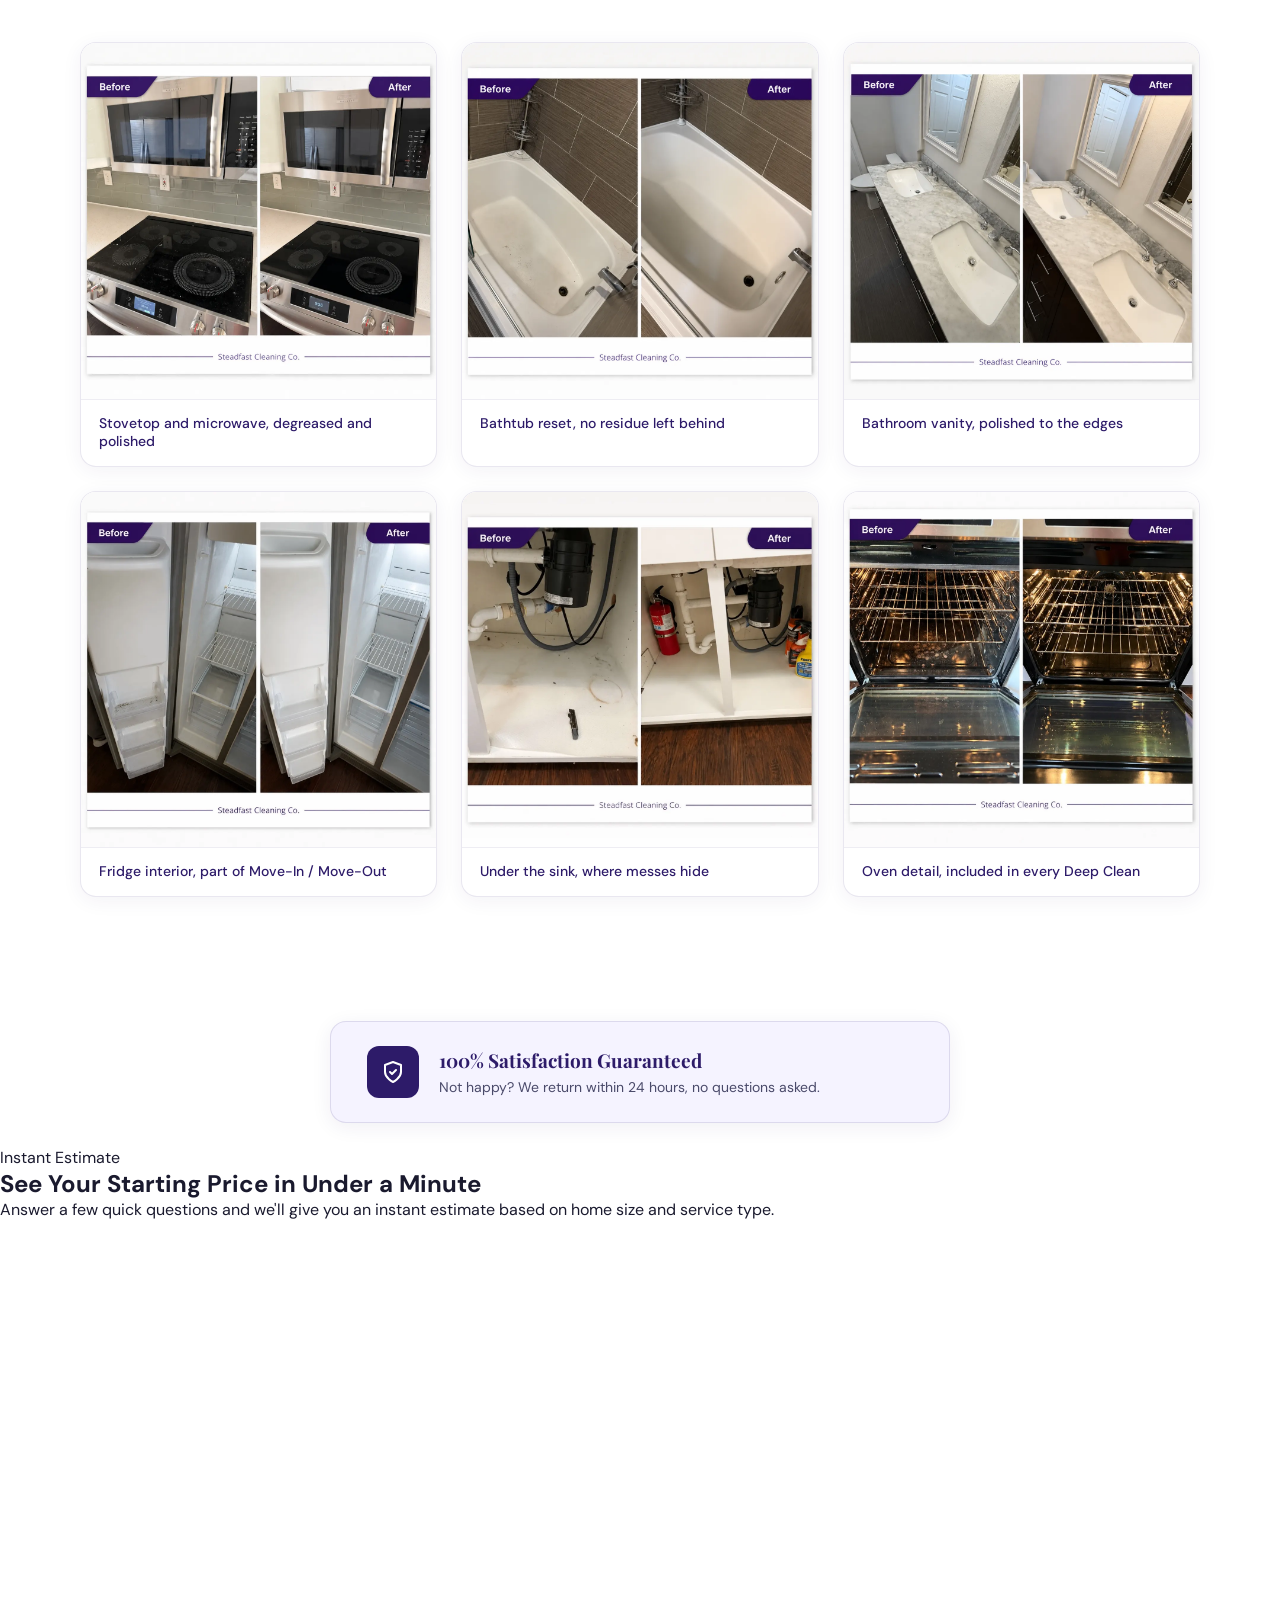
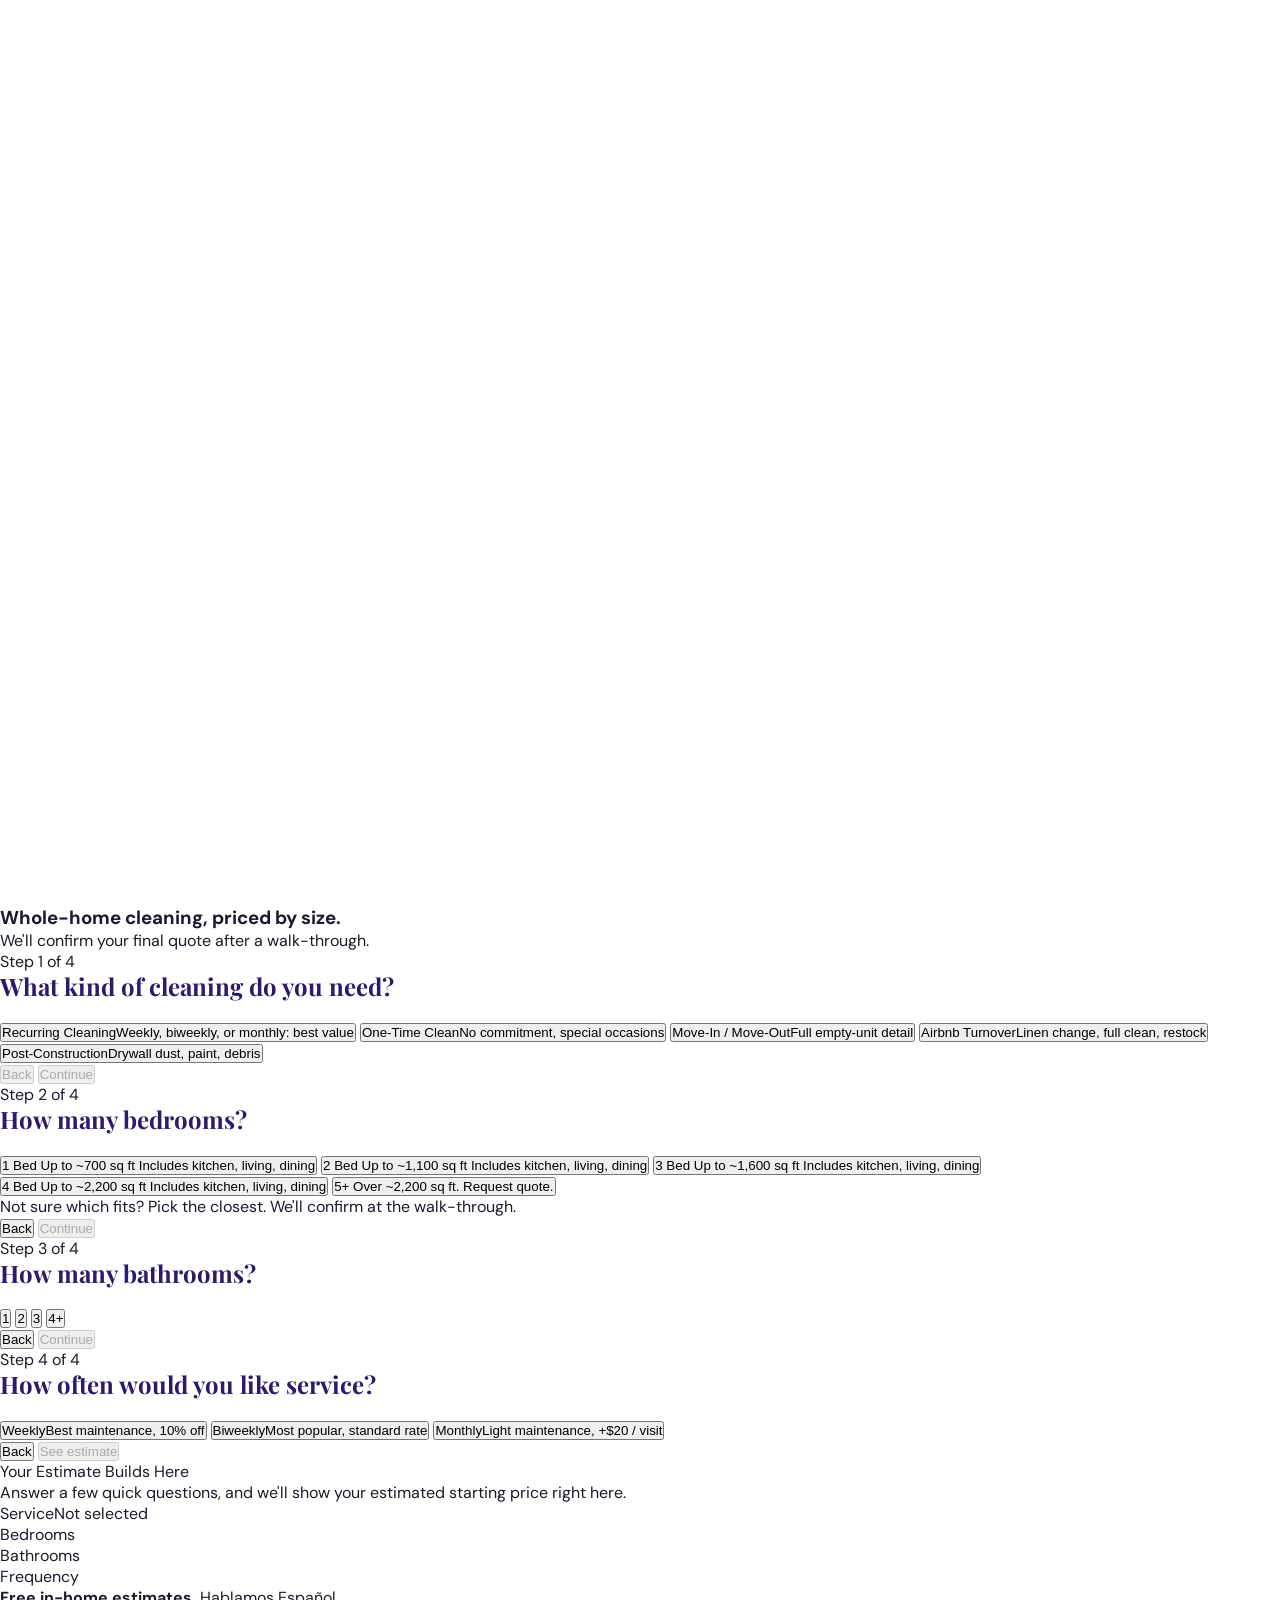
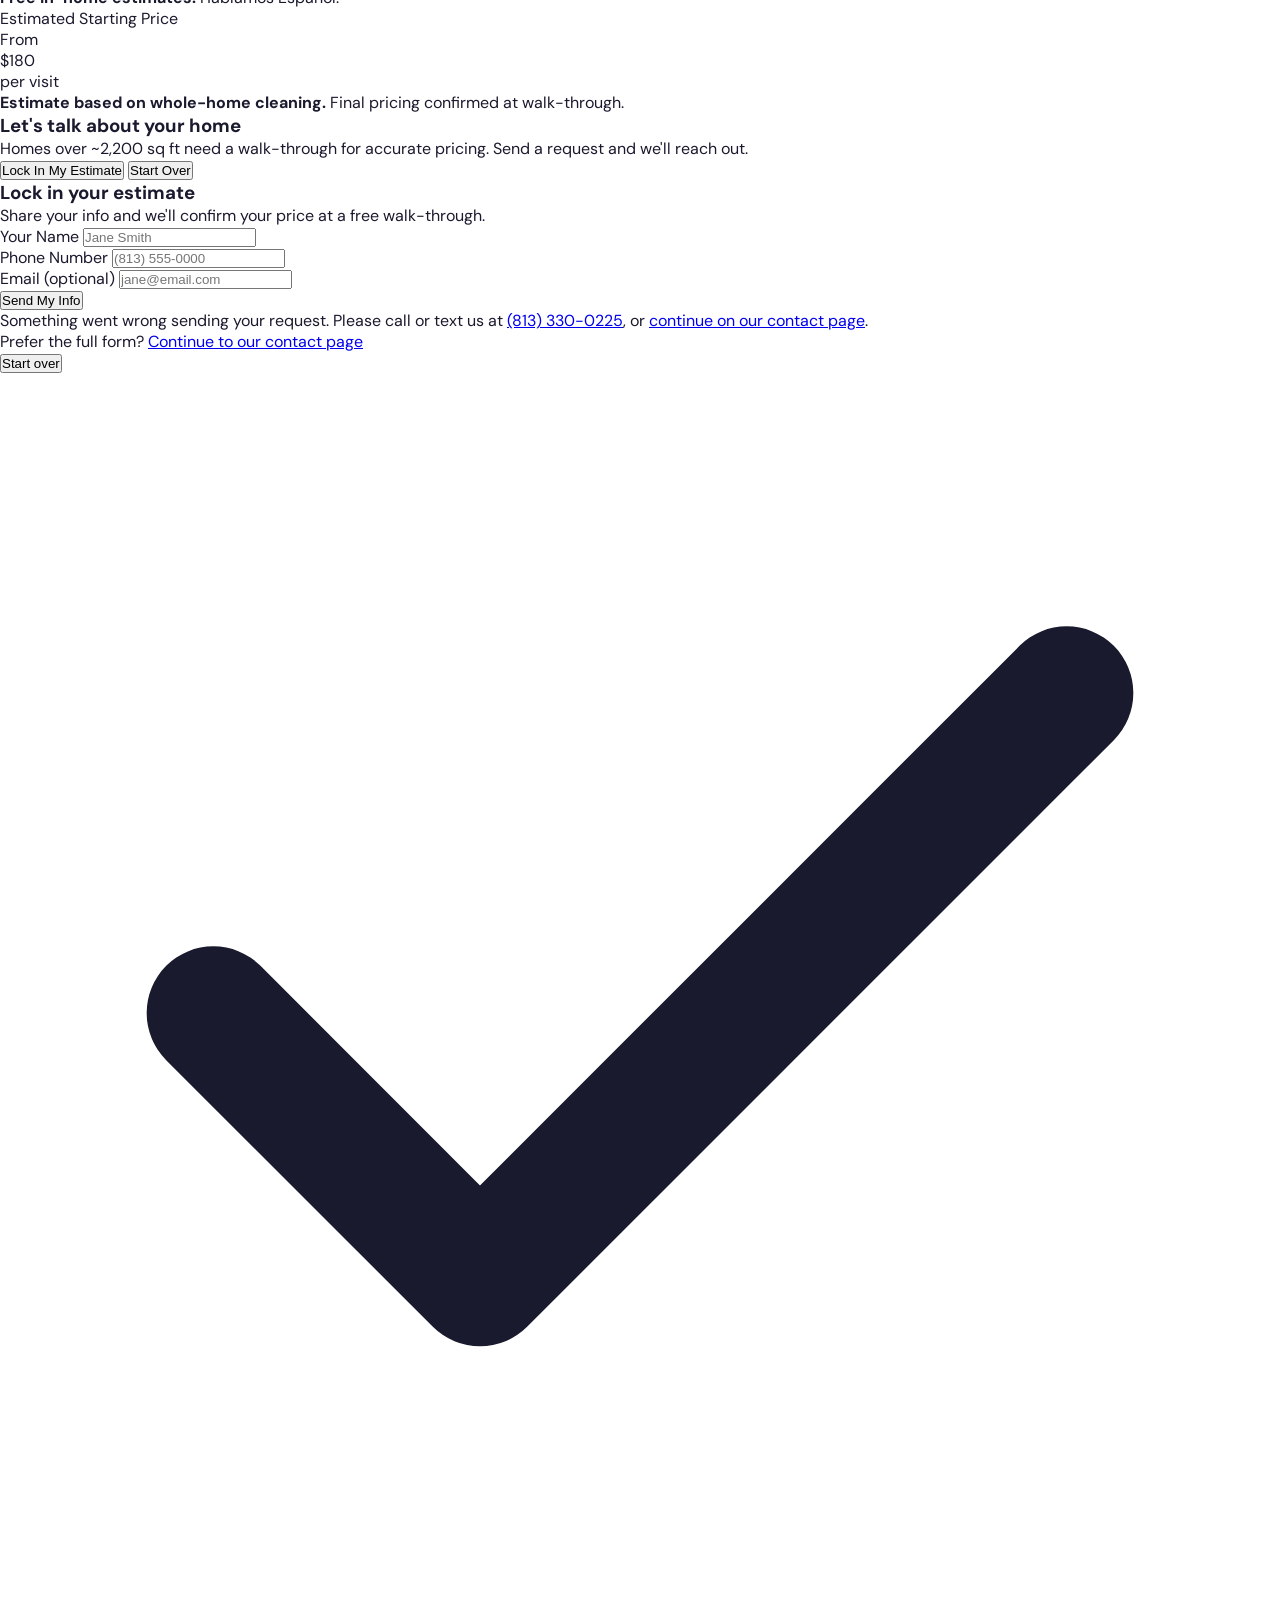
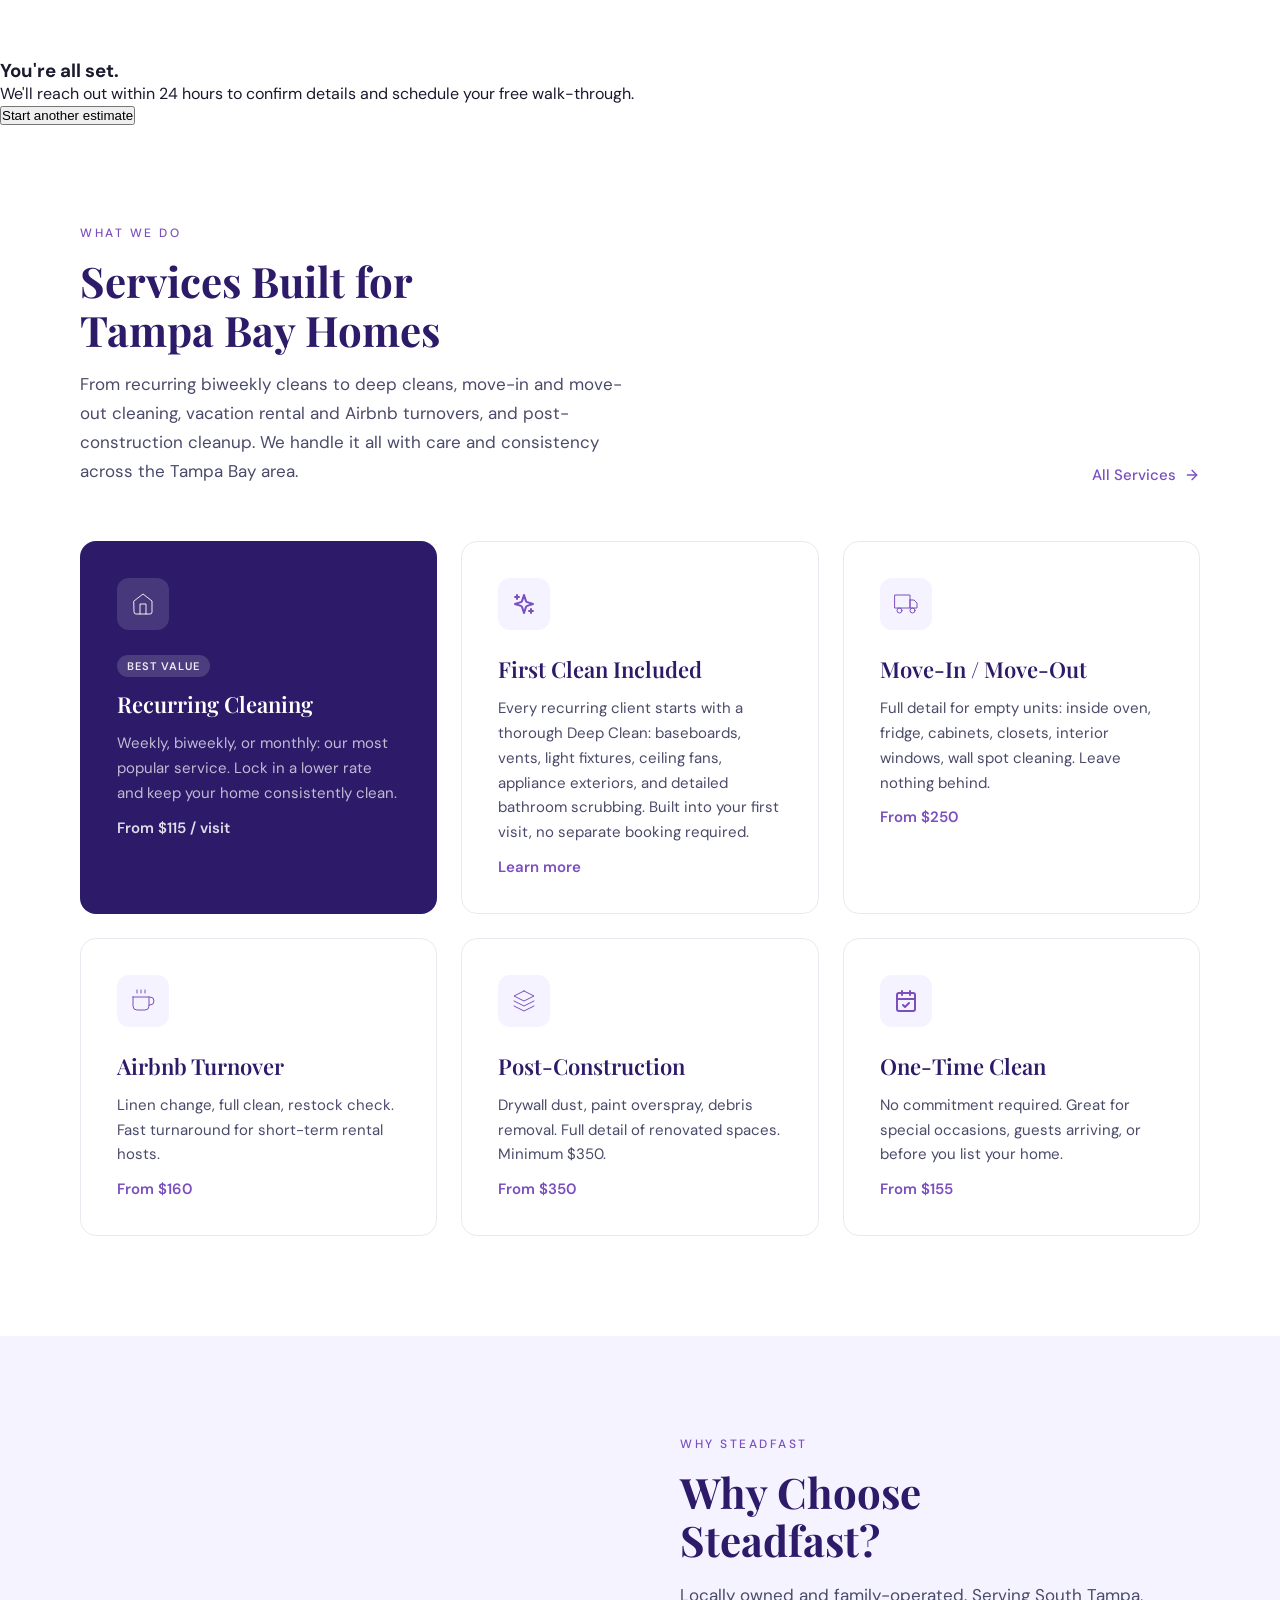
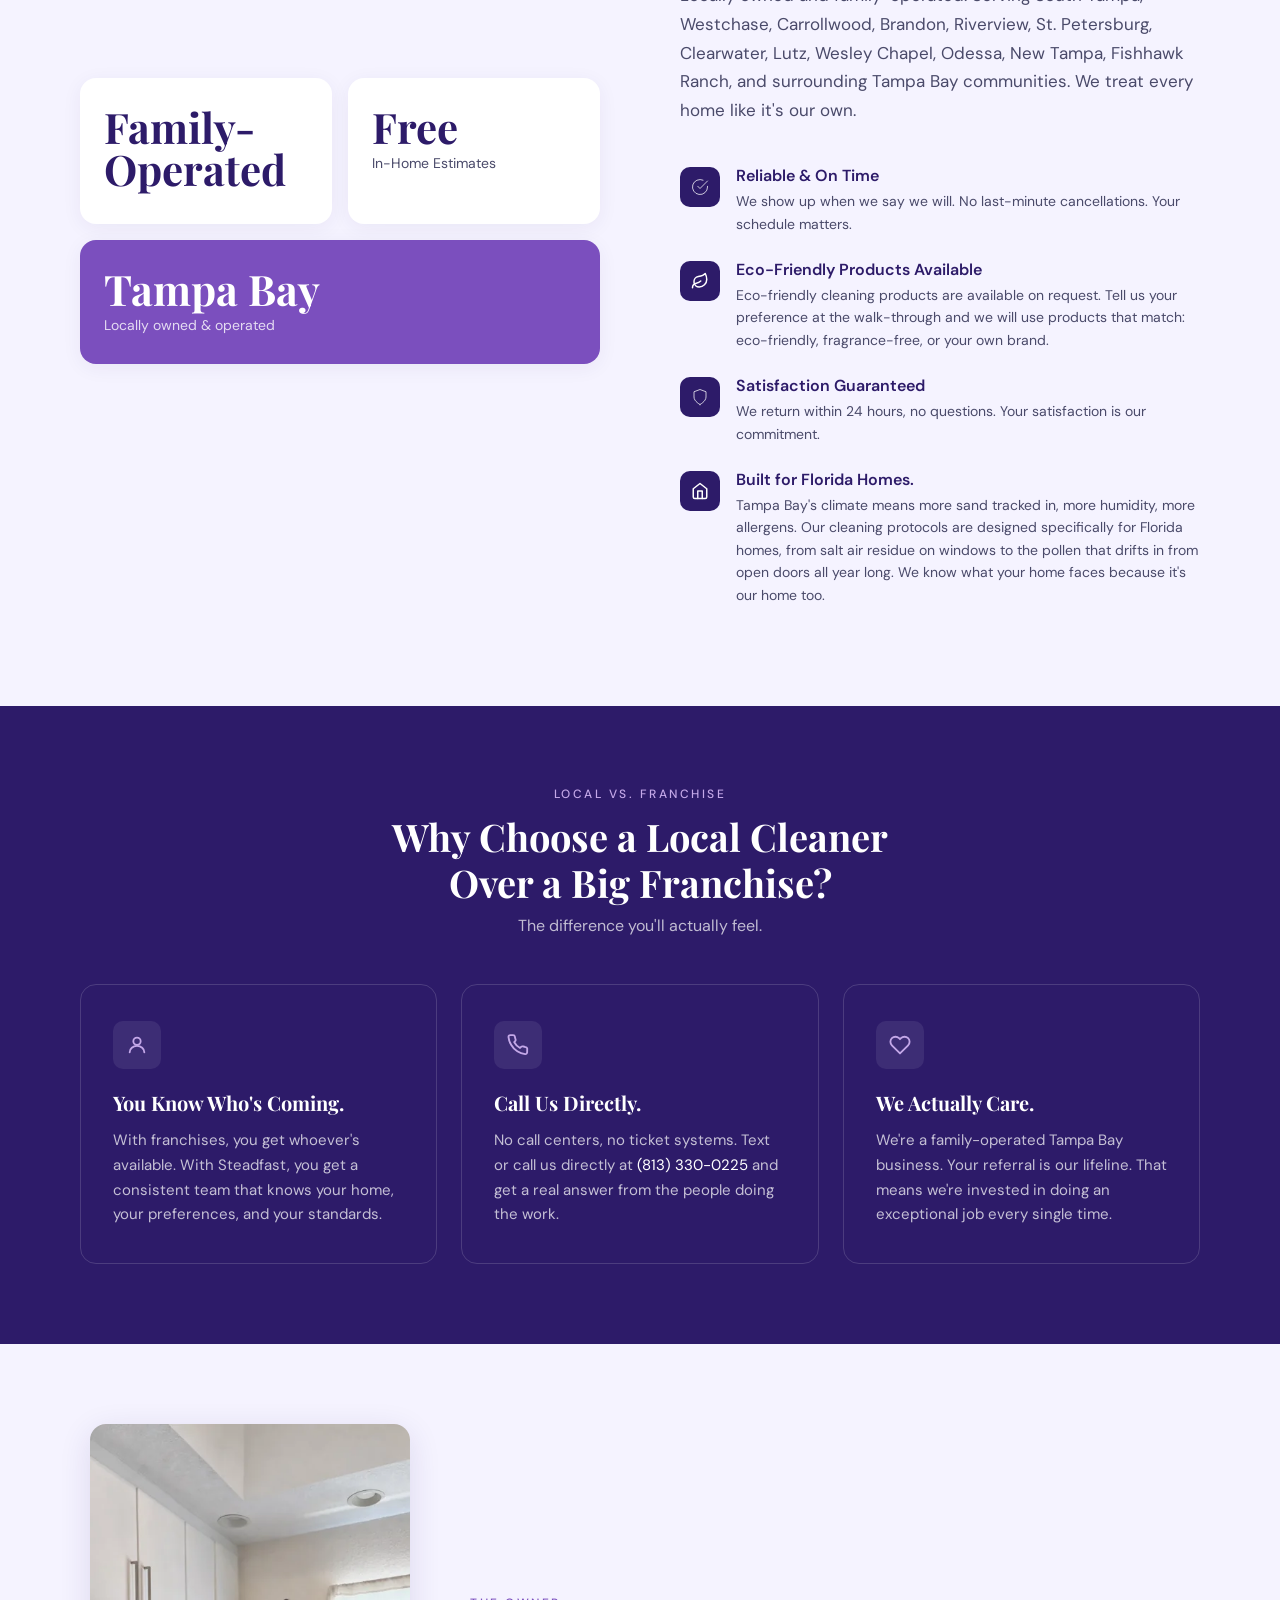
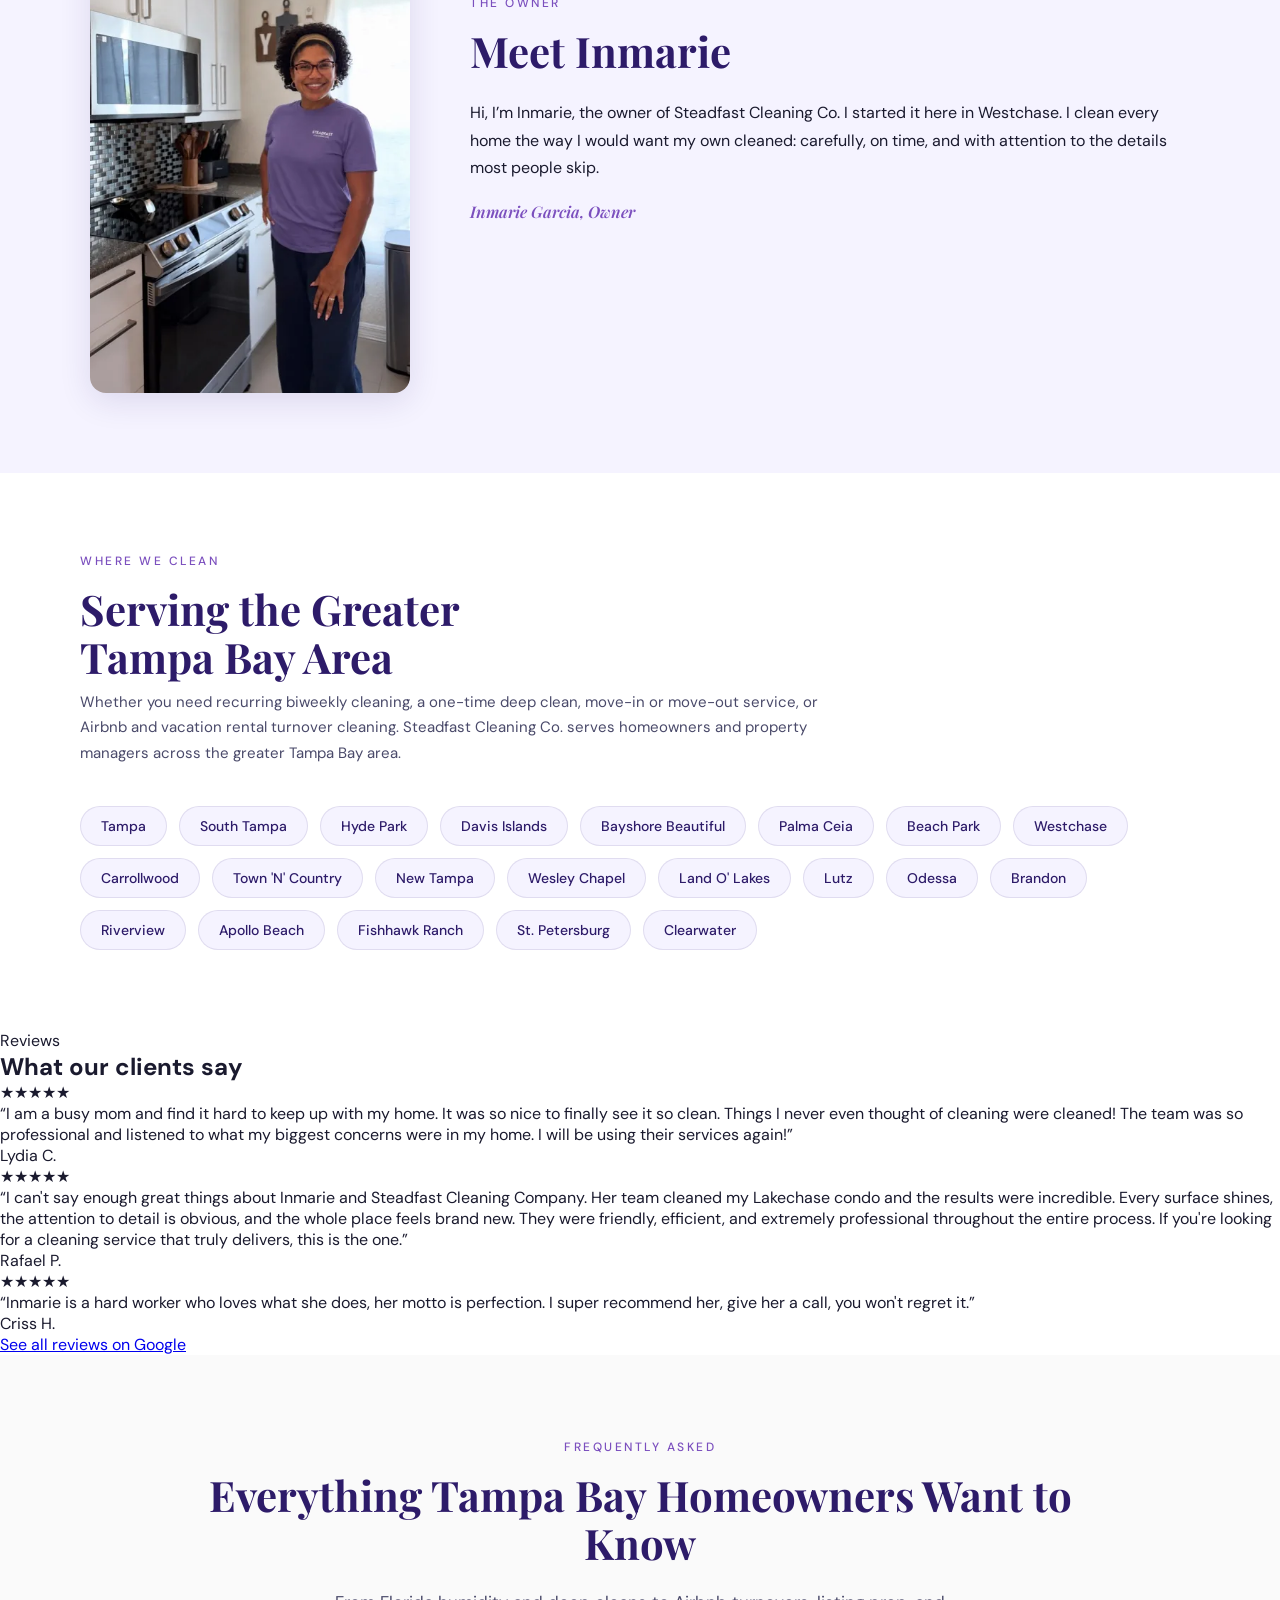
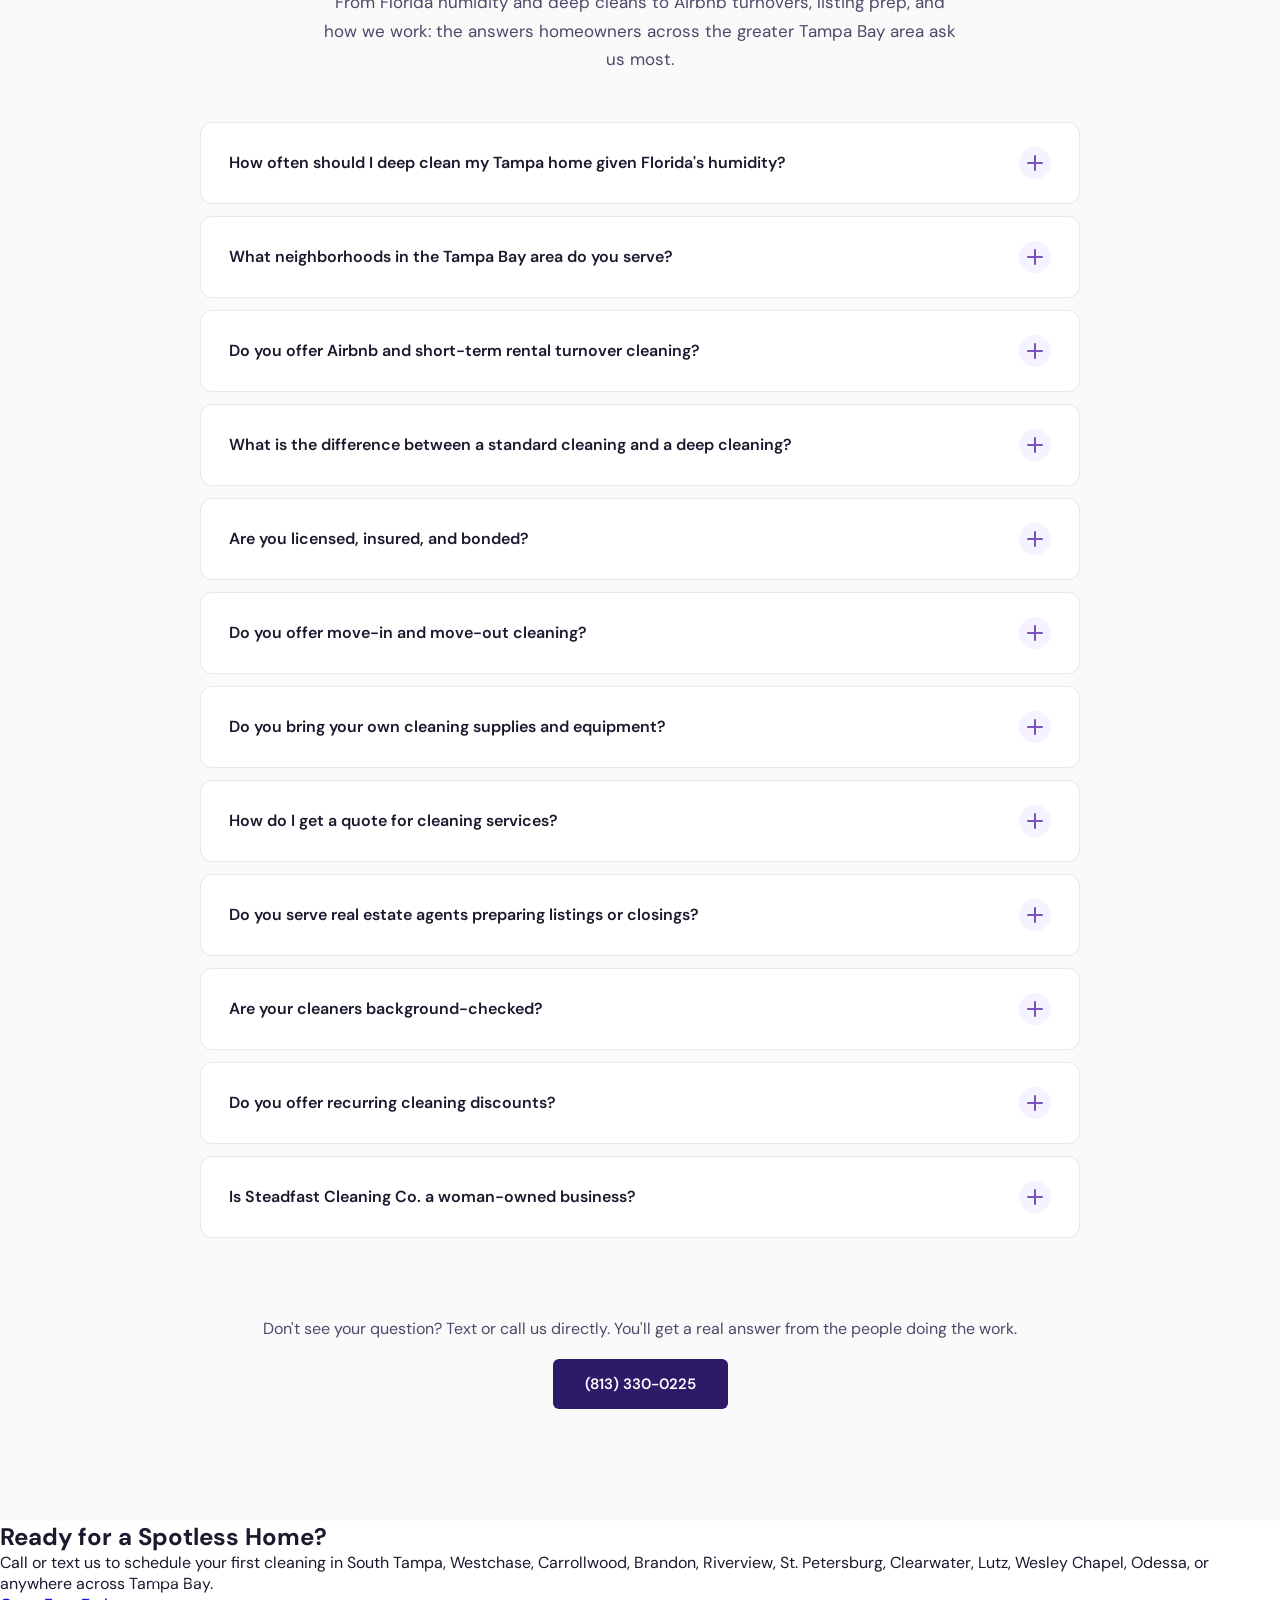
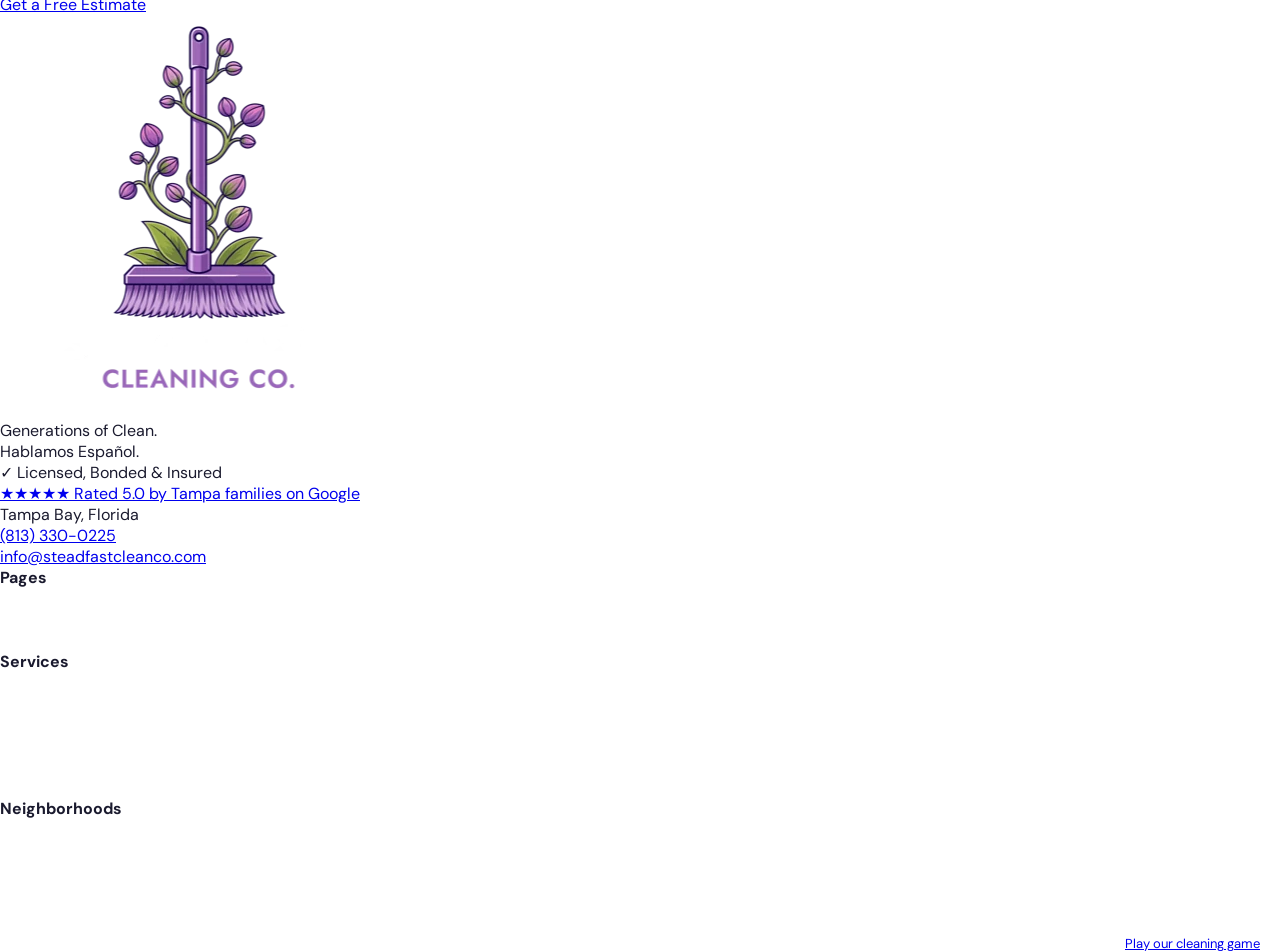
==== commit 12546475: "Redesign homepage hero as arched portrait, split out How It Works Implements the approved Direction " ====
--- a/steadfast-v2/index.html
+++ b/steadfast-v2/index.html
@@ -204,6 +204,7 @@
       --purple-mid: #7B4FBE;
       --purple-light: #C4A8E8;
       --purple-pale: #F5F3FF;
+      --cream: #FAF7F2;
       --white: #FFFFFF;
       --off-white: #FAFAFA;
       --text-dark: #1A1A2E;
@@ -300,38 +301,40 @@
       padding: 0 24px 20px;
     }
 
-    /* HERO */
+    /* HERO (arched portrait) */
 
     .hero {
-      min-height: 100vh;
+      position: relative;
+      overflow: hidden;
+      background:
+        radial-gradient(1000px 500px at 85% 0%, #EDE6F9 0%, transparent 60%),
+        linear-gradient(160deg, var(--cream) 0%, var(--purple-pale) 70%, #EFE9FA 100%);
+      padding: 148px 60px 70px;
+    }
+
+    .hero-inner {
+      max-width: 1280px;
+      margin: 0 auto;
       display: grid;
-      grid-template-columns: 1fr 1fr;
-      padding-top: 0;
+      grid-template-columns: 1.15fr 1fr;
+      gap: 30px;
+      align-items: center;
     }
 
     .hero-left {
-      background: var(--purple-pale);
       display: flex;
       flex-direction: column;
       justify-content: center;
-      padding: 40px 60px 80px 80px;
-    }
-
-    .hero-eyebrow {
-      font-size: 12px;
-      font-weight: 500;
-      letter-spacing: 2.5px;
-      text-transform: uppercase;
-      color: var(--purple-mid);
-      margin-bottom: 20px;
+      gap: 22px;
+      position: relative;
+      z-index: 2;
     }
 
     .hero-title {
       font-family: 'Playfair Display', serif;
-      font-size: 58px;
+      font-size: 60px;
       line-height: 1.1;
       color: var(--purple-dark);
-      margin-bottom: 24px;
       font-weight: 700;
     }
 
@@ -341,27 +344,50 @@
     }
 
     .hero-subtitle {
-      font-size: 17px;
-      line-height: 1.7;
-      color: var(--text-mid);
-      max-width: 440px;
-      margin-bottom: 12px;
-    }
-
-    .hero-bilingual {
-      font-size: 14px;
-      font-style: italic;
-      color: var(--text-light);
-      max-width: 440px;
-      margin-bottom: 32px;
-    }
+      font-size: 17.5px;
+      line-height: 1.6;
+      color: #4a4462;
+      max-width: 430px;
+    }
+
+    .hero-subtitle i { color: #6d6788; }
 
     .hero-actions {
       display: flex;
-      gap: 16px;
+      gap: 14px;
       align-items: center;
       flex-wrap: wrap;
-    }
+      margin-top: 4px;
+    }
+
+    .hero .btn-primary {
+      padding: 16px 30px;
+      border-radius: 10px;
+      font-size: 16.5px;
+      box-shadow: 0 8px 24px rgba(45,27,105,0.35);
+    }
+
+    .btn-call {
+      display: inline-flex;
+      align-items: center;
+      gap: 8px;
+      color: var(--purple-dark);
+      text-decoration: none;
+      font-weight: 500;
+      font-size: 16.5px;
+      border: 1.5px solid rgba(45,27,105,0.25);
+      padding: 15px 24px;
+      border-radius: 10px;
+      background: rgba(255,255,255,0.7);
+      transition: background 0.2s, border-color 0.2s;
+    }
+
+    .btn-call:hover {
+      background: #fff;
+      border-color: rgba(45,27,105,0.45);
+    }
+
+    .btn-call svg { width: 17px; height: 17px; flex-shrink: 0; }
 
     .btn-primary {
       display: inline-block;
@@ -394,41 +420,146 @@
 
     .btn-secondary:hover { gap: 12px; }
 
-    .hero-right {
+    /* HERO MEDIA: arched portrait, offset arch, floating cards */
+
+    .hero-media {
       position: relative;
-      overflow: hidden;
-      background: var(--purple-dark);
-    }
-
-    .hero-right-inner {
-      position: absolute;
-      inset: 0;
       z-index: 2;
       display: flex;
-      flex-direction: column;
+      align-items: center;
       justify-content: center;
-      padding: 48px;
-    }
-
-    .hero-image-bg {
+    }
+
+    .hero-arch-wrap { position: relative; }
+
+    .hero-arch-back {
       position: absolute;
-      inset: 0;
-      background: linear-gradient(135deg, rgba(45,27,105,1) 0%, rgba(123,79,190,0.85) 100%);
-      z-index: 1;
-    }
-
-    .hero-bg-pattern {
+      top: 22px;
+      left: -26px;
+      width: 100%;
+      height: 100%;
+      border-radius: 220px 220px 20px 20px;
+      background: var(--purple-light);
+      opacity: 0.55;
+    }
+
+    .hero-arch {
+      position: relative;
+      width: 372px;
+      height: 470px;
+      border-radius: 220px 220px 20px 20px;
+      overflow: hidden;
+      box-shadow: 0 24px 60px rgba(45,27,105,0.28);
+      border: 6px solid #fff;
+    }
+
+    .hero-arch picture,
+    .hero-arch img {
+      width: 100%;
+      height: 100%;
+      object-fit: cover;
+      display: block;
+    }
+
+    .hero-float {
       position: absolute;
-      inset: 0;
-      opacity: 0.08;
-      background-image: repeating-linear-gradient(
-        45deg,
-        transparent,
-        transparent 40px,
-        rgba(255,255,255,0.5) 40px,
-        rgba(255,255,255,0.5) 41px
-      );
-      z-index: 0;
+      background: #fff;
+      border-radius: 14px;
+      padding: 12px 18px;
+      box-shadow: 0 10px 30px rgba(45,27,105,0.22);
+    }
+
+    .hero-float-rating {
+      right: -46px;
+      top: 54px;
+      text-align: center;
+      text-decoration: none;
+      display: block;
+    }
+
+    .hero-float-rating .n {
+      font-family: 'Playfair Display', serif;
+      font-size: 24px;
+      font-weight: 700;
+      color: var(--purple-dark);
+      line-height: 1.1;
+    }
+
+    .hero-float-rating .s {
+      font-size: 12.5px;
+      letter-spacing: 1.5px;
+      color: #f2b01e;
+    }
+
+    .hero-float-rating .u {
+      font-size: 11.5px;
+      color: #6d6788;
+      margin-top: 2px;
+    }
+
+    .hero-float-owner {
+      left: -66px;
+      bottom: -26px;
+      max-width: 240px;
+    }
+
+    .hero-float-owner .t {
+      font-family: 'Playfair Display', serif;
+      font-style: italic;
+      font-size: 15.5px;
+      color: var(--purple-dark);
+      line-height: 1.45;
+    }
+
+    .hero-float-owner .u {
+      font-size: 12.5px;
+      color: #6d6788;
+      margin-top: 6px;
+      font-weight: 500;
+    }
+
+    /* HERO RESPONSIVE */
+
+    @media (max-width: 1180px) {
+      .hero { padding: 140px 40px 66px; }
+      .hero-title { font-size: 52px; }
+      .hero-arch { width: 330px; height: 417px; }
+      .hero-float-rating { right: -30px; }
+      .hero-float-owner { left: -40px; }
+    }
+
+    @media (max-width: 1000px) {
+      .hero { padding: 118px 26px 76px; }
+      .hero-inner {
+        grid-template-columns: 1fr;
+        gap: 0;
+        max-width: 560px;
+      }
+      .hero-left { gap: 18px; }
+      .hero-title { font-size: 42px; }
+      .hero-subtitle { max-width: none; }
+      .hero-media { margin-top: 46px; }
+      .hero-arch { width: 300px; height: 384px; }
+      /* Pull the floating cards inboard so they clear a 390px screen */
+      .hero-float-rating { right: -18px; top: 42px; }
+      .hero-float-owner { left: -14px; max-width: 230px; }
+      /* Full-width taps once the buttons can no longer sit side by side */
+      .hero-actions { width: 100%; }
+      .hero .btn-primary,
+      .btn-call {
+        flex: 1 1 100%;
+        font-size: 16px;
+        text-align: center;
+        justify-content: center;
+      }
+    }
+
+    @media (max-width: 380px) {
+      .hero { padding: 112px 18px 72px; }
+      .hero-title { font-size: 38px; }
+      .hero-arch { width: 274px; height: 350px; }
+      .hero-float-owner { left: -10px; max-width: 214px; }
+      .hero-float-rating { right: -10px; }
     }
 
     /* TRUST BAR */
@@ -867,22 +998,6 @@
       color: rgba(255,255,255,0.35);
     }
 
-    .hero-rating {
-      display: inline-flex;
-      align-items: center;
-      gap: 8px;
-      text-decoration: none;
-      font-family: 'DM Sans', sans-serif;
-      font-size: 14px;
-      font-weight: 500;
-      margin-top: 16px;
-      margin-bottom: 24px;
-      color: var(--text-mid);
-      transition: color 0.2s;
-    }
-
-    .hero-rating:hover { color: var(--purple-dark); }
-
     .meet-owner-section {
       background: var(--purple-pale);
       padding: 80px 80px;
@@ -945,15 +1060,22 @@
     .hero-trust-pill {
       display: inline-flex;
       align-items: center;
-      gap: 5px;
-      background: var(--purple-mid);
-      color: white;
-      font-size: 12px;
-      font-weight: 600;
-      padding: 4px 12px;
-      border-radius: 40px;
-      margin-bottom: 14px;
+      gap: 7px;
+      background: #fff;
+      border: 1px solid rgba(123,79,190,0.35);
+      color: var(--purple-dark);
+      font-size: 13px;
+      font-weight: 500;
+      padding: 7px 16px;
+      border-radius: 999px;
+      width: fit-content;
       letter-spacing: 0.3px;
+    }
+
+    .hero-trust-pill::before {
+      content: '\2713';
+      color: var(--purple-mid);
+      font-weight: 700;
     }
 
     /* SERVICE PRICE (U2) */
@@ -1114,15 +1236,15 @@
       to { opacity: 1; transform: translateY(0); }
     }
 
-    .hero-eyebrow { animation: fadeUp 0.6s ease 0.1s both; }
+    .hero-trust-pill { animation: fadeUp 0.6s ease 0.1s both; }
 
     .hero-title { animation: fadeUp 0.6s ease 0.2s both; }
 
     .hero-subtitle { animation: fadeUp 0.6s ease 0.3s both; }
 
-    .hero-bilingual { animation: fadeUp 0.6s ease 0.35s both; }
-
     .hero-actions { animation: fadeUp 0.6s ease 0.4s both; }
+
+    .hero-media { animation: fadeUp 0.7s ease 0.25s both; }
 
     /* MOBILE RESPONSIVE */
 
@@ -1146,24 +1268,6 @@
         height: 70px;
       }
       .nav-dropdown { top: 70px; }
-      .hero {
-        grid-template-columns: 1fr;
-        min-height: auto;
-      }
-      .hero-left {
-        padding: 90px 24px 48px;
-      }
-      .hero-title { font-size: 38px; }
-      .hero-right {
-        background: var(--purple-dark);
-        min-height: auto;
-      }
-      .hero-right-inner {
-        position: relative;
-        inset: auto;
-        padding: 48px 24px;
-        justify-content: flex-start;
-      }
       .trust-bar { padding: 20px 24px; }
       .trust-bar-inner {
         grid-template-columns: 1fr 1fr;
@@ -1210,7 +1314,37 @@
       .form-row { grid-template-columns: 1fr; }
     }
 
-    /* === HOW IT WORKS: hero right panel === */
+    /* === HOW IT WORKS: full-width section below the hero === */
+
+    .hiw-section {
+      background: var(--purple-dark);
+      background-image: linear-gradient(135deg, rgba(45,27,105,1) 0%, rgba(123,79,190,0.85) 100%);
+      padding: 52px 60px 56px;
+      position: relative;
+      overflow: hidden;
+    }
+
+    .hiw-pattern {
+      position: absolute;
+      inset: 0;
+      opacity: 0.08;
+      background-image: repeating-linear-gradient(
+        45deg,
+        transparent,
+        transparent 40px,
+        rgba(255,255,255,0.5) 40px,
+        rgba(255,255,255,0.5) 41px
+      );
+      z-index: 0;
+      pointer-events: none;
+    }
+
+    .hiw-inner {
+      position: relative;
+      z-index: 1;
+      max-width: 1080px;
+      margin: 0 auto;
+    }
 
     .hiw-eyebrow {
       font-size: 11px;
@@ -1238,6 +1372,8 @@
       color: white;
       font-weight: 700;
       margin-bottom: 12px;
+      /* Same measure the hero panel gave it, so it wraps as it did before */
+      max-width: 540px;
     }
 
     .hiw-title em {
@@ -1250,36 +1386,38 @@
       font-size: 15px;
       color: rgba(255,255,255,0.7);
       line-height: 1.6;
-      margin-bottom: 36px;
+      margin-bottom: 26px;
       max-width: 420px;
     }
 
     .hiw-steps {
+      display: grid;
+      grid-template-columns: repeat(3, 1fr);
+      gap: 36px;
+      position: relative;
+    }
+
+    .hiw-step {
       display: flex;
       flex-direction: column;
+      gap: 14px;
+      padding: 0;
+      align-items: flex-start;
       position: relative;
     }
 
-    .hiw-steps::before {
+    /* Connector bridges each step number to the next one across the grid gap */
+    .hiw-step::after {
       content: '';
       position: absolute;
-      left: 27px;
-      top: 30px;
-      bottom: 30px;
-      width: 1px;
-      background: linear-gradient(180deg,
-        rgba(196, 168, 232, 0.3) 0%,
-        rgba(196, 168, 232, 0.5) 50%,
-        rgba(196, 168, 232, 0.3) 100%);
-    }
-
-    .hiw-step {
-      display: flex;
-      gap: 22px;
-      padding: 18px 0;
-      align-items: flex-start;
-      position: relative;
-    }
+      left: 70px;
+      right: -64px;
+      top: 28px;
+      height: 1px;
+      background: rgba(196, 168, 232, 0.4);
+    }
+
+    .hiw-step:last-child::after { display: none; }
 
     .hiw-step-number {
       flex-shrink: 0;
@@ -1307,7 +1445,7 @@
       transform: scale(1.05);
     }
 
-    .hiw-step-content { padding-top: 6px; flex: 1; }
+    .hiw-step-content { flex: 1; }
 
     .hiw-step-title {
       font-family: 'Playfair Display', serif;
@@ -1352,6 +1490,36 @@
     .hiw-footer em {
       font-style: italic;
       color: var(--purple-light);
+    }
+
+    @media (max-width: 900px) {
+      .hiw-section { padding: 56px 26px 60px; }
+      .hiw-steps {
+        grid-template-columns: 1fr;
+        gap: 0;
+      }
+      /* Back to the vertical timeline once the steps stack */
+      .hiw-steps::before {
+        content: '';
+        position: absolute;
+        left: 27px;
+        top: 30px;
+        bottom: 30px;
+        width: 1px;
+        background: linear-gradient(180deg,
+          rgba(196, 168, 232, 0.3) 0%,
+          rgba(196, 168, 232, 0.5) 50%,
+          rgba(196, 168, 232, 0.3) 100%);
+      }
+      .hiw-step::after { display: none; }
+      .hiw-step {
+        flex-direction: row;
+        gap: 22px;
+        padding: 18px 0;
+        align-items: flex-start;
+      }
+      .hiw-step-content { padding-top: 6px; }
+      .hiw-sub { margin-bottom: 28px; }
     }
 
     @media (max-width: 768px) {
@@ -1913,63 +2081,80 @@
 
 <!-- HERO -->
 <section class="hero">
-  <div class="hero-left">
-    <span class="hero-trust-pill">&#10003; Licensed, Bonded &amp; Insured</span>
-    <span class="hero-eyebrow">Tampa Bay's Trusted Home Cleaners</span>
-    <h1 class="hero-title">Generations of Clean,<br><em>One Home</em><br>at a Time.</h1>
-    <p class="hero-subtitle">Professional house cleaning for Tampa Bay homeowners in South Tampa, Westchase, Carrollwood, and beyond. Locally owned and built on reliability.</p>
-    <p class="hero-bilingual">Hablamos Español. Bilingual service available.</p>
-    <a href="https://www.google.com/maps/place/Steadfast+Cleaning+Co./@27.9628674,-82.512656,15z/data=!4m8!3m7!1s0x6433416195a5b9a3:0x999554e478a82e29!8m2!3d27.9628674!4d-82.512656!9m1!1b1!16s%2Fg%2F11zbc3hztv" class="hero-rating" target="_blank" rel="noopener" aria-label="5.0 out of 5 stars on Google">
-      <span class="hero-rating-stars" aria-hidden="true">★★★★★</span>
-      <span class="hero-rating-text">5.0 on Google</span>
-    </a>
-    <div class="hero-actions">
-      <a href="#estimate" class="btn-primary">Get a Free Estimate</a>
-      <a href="/services" class="btn-secondary">
-        View Services
-        <svg width="16" height="16" viewBox="0 0 24 24" fill="none" stroke="currentColor" stroke-width="2" stroke-linecap="round" stroke-linejoin="round"><path d="M5 12h14"/><path d="m12 5 7 7-7 7"/></svg>
-      </a>
+  <div class="hero-inner">
+    <div class="hero-left">
+      <span class="hero-trust-pill">Licensed, Bonded &amp; Insured</span>
+      <h1 class="hero-title">Generations of Clean,<br><em>One Home</em><br>at a Time.</h1>
+      <p class="hero-subtitle">Flat-rate house cleaning across Tampa Bay, from the owner who still cleans homes herself. <i>Hablamos Español.</i></p>
+      <div class="hero-actions">
+        <a href="#estimate" class="btn-primary">Get My Free Estimate</a>
+        <a href="tel:+18133300225" class="btn-call">
+          <svg viewBox="0 0 24 24" fill="none" stroke="currentColor" stroke-width="2" stroke-linecap="round" stroke-linejoin="round" aria-hidden="true"><path d="M22 16.92v3a2 2 0 0 1-2.18 2 19.79 19.79 0 0 1-8.63-3.07A19.5 19.5 0 0 1 4.69 12a19.79 19.79 0 0 1-3.07-8.67A2 2 0 0 1 3.6 1.18h3a2 2 0 0 1 2 1.72 12.84 12.84 0 0 0 .7 2.81 2 2 0 0 1-.45 2.11L7.91 8.94a16 16 0 0 0 6.29 6.29l1.18-1.18a2 2 0 0 1 2.11-.45 12.84 12.84 0 0 0 2.81.7A2 2 0 0 1 22 16.92z"/></svg>
+          (813) 330-0225
+        </a>
+      </div>
+    </div>
+    <div class="hero-media">
+      <div class="hero-arch-wrap">
+        <div class="hero-arch-back" aria-hidden="true"></div>
+        <div class="hero-arch">
+          <picture>
+            <source srcset="images/inmarie-hero-arch.webp" type="image/webp">
+            <img src="images/inmarie-hero-arch.jpg" alt="Inmarie, owner of Steadfast Cleaning Co., who still cleans Tampa Bay homes herself" width="345" height="436" fetchpriority="high" decoding="async">
+          </picture>
+        </div>
+        <a href="https://www.google.com/maps/place/Steadfast+Cleaning+Co./@27.9628674,-82.512656,15z/data=!4m8!3m7!1s0x6433416195a5b9a3:0x999554e478a82e29!8m2!3d27.9628674!4d-82.512656!9m1!1b1!16s%2Fg%2F11zbc3hztv" class="hero-float hero-float-rating" target="_blank" rel="noopener" aria-label="5.0 out of 5 stars on Google">
+          <div class="n">5.0</div>
+          <div class="s" aria-hidden="true">★★★★★</div>
+          <div class="u">on Google</div>
+        </a>
+        <div class="hero-float hero-float-owner">
+          <div class="t">"Every home is cleaned the way I would want my own cleaned."</div>
+          <div class="u">Inmarie &middot; Owner</div>
+        </div>
+      </div>
     </div>
   </div>
-  <div class="hero-right">
-    <div class="hero-bg-pattern"></div>
-    <div class="hero-image-bg"></div>
-    <div class="hero-right-inner">
-      <div class="hiw-eyebrow">How It Works</div>
-
-      <h2 class="hiw-title">From first call to spotless home.</h2>
-
-      <p class="hiw-sub">No surprises, no call centers, no rotating cleaners. Three simple steps, every time.</p>
-
-      <div class="hiw-steps">
-
-        <div class="hiw-step">
-          <div class="hiw-step-number">01</div>
-          <div class="hiw-step-content">
-            <h3 class="hiw-step-title">Free walk-through.</h3>
-            <p class="hiw-step-body">We visit your home, learn your preferences, and give you a flat-rate estimate. No pressure, no obligation.</p>
-          </div>
-        </div>
-
-        <div class="hiw-step">
-          <div class="hiw-step-number">02</div>
-          <div class="hiw-step-content">
-            <h3 class="hiw-step-title">Your team arrives.</h3>
-            <p class="hiw-step-body">Same trained, background-checked pros every visit. They know your home, your standards, and your schedule.</p>
-          </div>
-        </div>
-
-        <div class="hiw-step">
-          <div class="hiw-step-number">03</div>
-          <div class="hiw-step-content">
-            <h3 class="hiw-step-title">24-hour promise.</h3>
-            <p class="hiw-step-body">Not happy with something? We return within 24 hours and make it right. No questions asked, ever.</p>
-          </div>
-        </div>
-
+</section>
+
+<!-- HOW IT WORKS -->
+<section class="hiw-section" id="how-it-works">
+  <div class="hiw-pattern" aria-hidden="true"></div>
+  <div class="hiw-inner">
+    <div class="hiw-eyebrow">How It Works</div>
+
+    <h2 class="hiw-title">From first call to spotless home.</h2>
+
+    <p class="hiw-sub">No surprises, no call centers, no rotating cleaners. Three simple steps, every time.</p>
+
+    <div class="hiw-steps">
+
+      <div class="hiw-step">
+        <div class="hiw-step-number">01</div>
+        <div class="hiw-step-content">
+          <h3 class="hiw-step-title">Free walk-through.</h3>
+          <p class="hiw-step-body">We visit your home, learn your preferences, and give you a flat-rate estimate. No pressure, no obligation.</p>
+        </div>
       </div>
 
-    </div>
+      <div class="hiw-step">
+        <div class="hiw-step-number">02</div>
+        <div class="hiw-step-content">
+          <h3 class="hiw-step-title">Your team arrives.</h3>
+          <p class="hiw-step-body">Same trained, background-checked pros every visit. They know your home, your standards, and your schedule.</p>
+        </div>
+      </div>
+
+      <div class="hiw-step">
+        <div class="hiw-step-number">03</div>
+        <div class="hiw-step-content">
+          <h3 class="hiw-step-title">24-hour promise.</h3>
+          <p class="hiw-step-body">Not happy with something? We return within 24 hours and make it right. No questions asked, ever.</p>
+        </div>
+      </div>
+
+    </div>
+
   </div>
 </section>
 
@@ -1999,291 +2184,6 @@
         <svg viewBox="0 0 24 24" fill="none" stroke="#C4A8E8" stroke-width="2" stroke-linecap="round" stroke-linejoin="round"><path d="M12 22s8-4 8-10V5l-8-3-8 3v7c0 6 8 10 8 10z"/><polyline points="9 12 11 14 15 10"/></svg>
       </div>
       <span class="trust-label">Licensed, Bonded &amp; Insured</span>
-    </div>
-  </div>
-</div>
-
-<!-- GUARANTEE STRIP -->
-<div class="guarantee-strip">
-  <div class="guarantee-inner">
-    <div class="guarantee-icon">
-      <svg viewBox="0 0 24 24" stroke-width="2" stroke-linecap="round" stroke-linejoin="round"><path d="M12 22s8-4 8-10V5l-8-3-8 3v7c0 6 8 10 8 10z"/><polyline points="9 12 11 14 15 10"/></svg>
-    </div>
-    <div>
-      <div class="guarantee-title">100% Satisfaction Guaranteed</div>
-      <div class="guarantee-sub">Not happy? We return within 24 hours, no questions asked.</div>
-    </div>
-  </div>
-</div>
-
-<!-- INSTANT ESTIMATE CALCULATOR -->
-<section class="estimator-section" id="estimate">
-
-  <div class="estimator-header">
-    <div class="estimator-eyebrow">Instant Estimate</div>
-    <h2 class="estimator-title">See Your Starting Price in Under a Minute</h2>
-    <p class="estimator-intro">Answer a few quick questions and we'll give you an instant estimate based on home size and service type.</p>
-  </div>
-
-  <div class="estimate-banner">
-    <div class="estimate-banner-icon">
-      <svg viewBox="0 0 24 24" xmlns="http://www.w3.org/2000/svg" fill="none" stroke-linecap="round" stroke-linejoin="round">
-        <rect x="5" y="3" width="14" height="18" rx="2"/>
-        <line x1="8" y1="7" x2="16" y2="7"/>
-        <line x1="8" y1="12" x2="8" y2="12"/>
-        <line x1="12" y1="12" x2="12" y2="12"/>
-        <line x1="16" y1="12" x2="16" y2="12"/>
-        <line x1="8" y1="16" x2="8" y2="16"/>
-        <line x1="12" y1="16" x2="12" y2="16"/>
-        <line x1="16" y1="16" x2="16" y2="16"/>
-      </svg>
-    </div>
-    <div class="estimate-banner-text">
-      <h3>Whole-home cleaning, priced by size.</h3>
-      <p>We'll confirm your final quote after a walk-through.</p>
-    </div>
-  </div>
-
-  <div class="estimator">
-
-    <div class="form-side">
-
-      <div class="step-track">
-        <div class="step-dot active" data-step="1"></div>
-        <div class="step-dot" data-step="2"></div>
-        <div class="step-dot" data-step="3"></div>
-        <div class="step-dot" data-step="4"></div>
-      </div>
-
-      <div class="step active" data-step="1">
-        <div class="step-eyebrow">Step 1 of 4</div>
-        <h3 class="step-question">What kind of cleaning do you need?</h3>
-        <div class="options grid-2" id="service-options">
-          <button class="opt" data-service="recurring"><span class="opt-title">Recurring Cleaning</span><span class="opt-sub">Weekly, biweekly, or monthly: best value</span></button>
-          <button class="opt" data-service="onetime"><span class="opt-title">One-Time Clean</span><span class="opt-sub">No commitment, special occasions</span></button>
-          <button class="opt" data-service="moveinout"><span class="opt-title">Move-In / Move-Out</span><span class="opt-sub">Full empty-unit detail</span></button>
-          <button class="opt" data-service="airbnb"><span class="opt-title">Airbnb Turnover</span><span class="opt-sub">Linen change, full clean, restock</span></button>
-          <button class="opt" data-service="postconstruction"><span class="opt-title">Post-Construction</span><span class="opt-sub">Drywall dust, paint, debris</span></button>
-        </div>
-        <div class="form-nav">
-          <button class="btn-back" disabled>Back</button>
-          <button class="btn-next" id="est-next-1" disabled>Continue</button>
-        </div>
-      </div>
-
-      <div class="step" data-step="2">
-        <div class="step-eyebrow">Step 2 of 4</div>
-        <h3 class="step-question">How many bedrooms?</h3>
-        <div class="options grid-2" id="bed-options">
-          <button class="opt size-tile" data-bed="1">
-            <span class="opt-title">1 Bed</span>
-            <span class="opt-sub">Up to ~700 sq ft</span>
-            <span class="opt-meta">Includes kitchen, living, dining</span>
-          </button>
-          <button class="opt size-tile" data-bed="2">
-            <span class="opt-title">2 Bed</span>
-            <span class="opt-sub">Up to ~1,100 sq ft</span>
-            <span class="opt-meta">Includes kitchen, living, dining</span>
-          </button>
-          <button class="opt size-tile" data-bed="3">
-            <span class="opt-title">3 Bed</span>
-            <span class="opt-sub">Up to ~1,600 sq ft</span>
-            <span class="opt-meta">Includes kitchen, living, dining</span>
-          </button>
-          <button class="opt size-tile" data-bed="4">
-            <span class="opt-title">4 Bed</span>
-            <span class="opt-sub">Up to ~2,200 sq ft</span>
-            <span class="opt-meta">Includes kitchen, living, dining</span>
-          </button>
-          <button class="opt size-tile" data-bed="5">
-            <span class="opt-title">5+</span>
-            <span class="opt-sub">Over ~2,200 sq ft. Request quote.</span>
-          </button>
-          <div class="opt-helper">
-            <span class="opt-helper-title">Not sure which fits?</span>
-            <span class="opt-helper-sub">Pick the closest. We'll confirm at the walk-through.</span>
-          </div>
-        </div>
-        <div class="form-nav">
-          <button class="btn-back">Back</button>
-          <button class="btn-next" id="est-next-2" disabled>Continue</button>
-        </div>
-      </div>
-
-      <div class="step" data-step="3">
-        <div class="step-eyebrow">Step 3 of 4</div>
-        <h3 class="step-question">How many bathrooms?</h3>
-        <div class="options compact grid-4" id="bath-options">
-          <button class="opt" data-bath="1"><span class="opt-title">1</span></button>
-          <button class="opt" data-bath="2"><span class="opt-title">2</span></button>
-          <button class="opt" data-bath="3"><span class="opt-title">3</span></button>
-          <button class="opt" data-bath="4"><span class="opt-title">4+</span></button>
-        </div>
-        <div class="form-nav">
-          <button class="btn-back">Back</button>
-          <button class="btn-next" id="est-next-3" disabled>Continue</button>
-        </div>
-      </div>
-
-      <div class="step" data-step="4">
-        <div class="step-eyebrow">Step 4 of 4</div>
-        <h3 class="step-question">How often would you like service?</h3>
-        <div class="options grid-2" id="freq-options">
-          <button class="opt" data-freq="weekly"><span class="opt-title">Weekly</span><span class="opt-sub">Best maintenance, 10% off</span></button>
-          <button class="opt" data-freq="biweekly"><span class="opt-title">Biweekly</span><span class="opt-sub">Most popular, standard rate</span></button>
-          <button class="opt" data-freq="monthly"><span class="opt-title">Monthly</span><span class="opt-sub">Light maintenance, +$20 / visit</span></button>
-        </div>
-        <div class="form-nav">
-          <button class="btn-back">Back</button>
-          <button class="btn-next" id="est-next-4" disabled>See estimate</button>
-        </div>
-      </div>
-
-    </div>
-
-    <div class="result-side">
-
-      <div id="est-pre-result">
-        <div class="result-eyebrow">Your Estimate Builds Here</div>
-        <p class="summary-empty-msg">Answer a few quick questions, and we'll show your estimated starting price right here.</p>
-
-        <div class="summary-block">
-          <div class="summary-row"><span class="summary-label">Service</span><span class="summary-value empty" id="est-sum-service">Not selected</span></div>
-          <div class="summary-row"><span class="summary-label">Bedrooms</span><span class="summary-value empty" id="est-sum-bed"></span></div>
-          <div class="summary-row"><span class="summary-label">Bathrooms</span><span class="summary-value empty" id="est-sum-bath"></span></div>
-          <div class="summary-row"><span class="summary-label">Frequency</span><span class="summary-value empty" id="est-sum-freq"></span></div>
-        </div>
-
-        <div class="note-box-est"><strong>Free in-home estimates.</strong> Hablamos Español.</div>
-      </div>
-
-      <div class="result-card" id="est-result">
-        <div class="estimate-pill">Estimated Starting Price</div>
-        <span class="price-prefix">From</span>
-        <div class="price-amount"><span class="dollar">$</span><span id="est-price-num">180</span></div>
-        <div class="price-cadence" id="est-price-cadence">per visit</div>
-
-        <div class="note-box-est" id="est-result-note"><strong>Estimate based on whole-home cleaning.</strong> Final pricing confirmed at walk-through.</div>
-
-        <div class="breakdown" id="est-breakdown"></div>
-
-        <div class="quote-request-panel" id="est-quote-request">
-          <h3 class="quote-request-title">Let's talk about your home</h3>
-          <p class="quote-request-body">Homes over ~2,200 sq ft need a walk-through for accurate pricing. Send a request and we'll reach out.</p>
-        </div>
-
-        <div class="result-actions" id="est-result-actions">
-          <button class="btn-book" id="est-book-btn">Lock In My Estimate</button>
-          <button class="btn-restart" id="est-restart-btn">Start Over</button>
-        </div>
-
-        <div class="est-lead-form" id="est-lead-form">
-          <h3 class="est-lead-title" id="est-lead-title">Lock in your estimate</h3>
-          <p class="est-lead-sub" id="est-lead-sub">Share your info and we'll confirm your price at a free walk-through.</p>
-          <form id="est-lead-capture">
-            <div class="est-lead-field">
-              <label for="est-lead-name">Your Name</label>
-              <input type="text" id="est-lead-name" name="name" placeholder="Jane Smith" autocomplete="name" required>
-            </div>
-            <div class="est-lead-field">
-              <label for="est-lead-phone">Phone Number</label>
-              <input type="tel" id="est-lead-phone" name="phone" placeholder="(813) 555-0000" autocomplete="tel" required>
-            </div>
-            <div class="est-lead-field">
-              <label for="est-lead-email">Email (optional)</label>
-              <input type="email" id="est-lead-email" name="email" placeholder="jane@email.com" autocomplete="email">
-            </div>
-            <button type="submit" class="btn-book" id="est-lead-submit">Send My Info</button>
-            <div class="est-lead-error" id="est-lead-error" role="alert">
-              Something went wrong sending your request. Please call or text us at
-              <a href="tel:+18133300225">(813) 330-0225</a>, or
-              <a href="contact.html" id="est-lead-error-link">continue on our contact page</a>.
-            </div>
-            <p class="est-lead-alt">Prefer the full form? <a href="contact.html" id="est-full-form-link">Continue to our contact page</a></p>
-            <p class="est-lead-alt"><button type="button" class="est-lead-linkbtn" id="est-lead-restart">Start over</button></p>
-          </form>
-        </div>
-
-        <div class="confirmation" id="est-confirmation">
-          <div class="confirmation-icon">
-            <svg viewBox="0 0 24 24" fill="none" stroke="currentColor" stroke-width="2.5" stroke-linecap="round" stroke-linejoin="round">
-              <polyline points="20 6 9 17 4 12"></polyline>
-            </svg>
-          </div>
-          <h3 class="confirmation-title">You're all set.</h3>
-          <p class="confirmation-body">We'll reach out within 24 hours to confirm details and schedule your free walk-through.</p>
-          <p class="confirmation-meta"><button type="button" class="est-lead-linkbtn" id="est-confirm-restart-btn">Start another estimate</button></p>
-        </div>
-      </div>
-
-    </div>
-
-  </div>
-
-</section>
-
-<!-- SERVICES -->
-<div class="section">
-  <div class="section-header">
-    <div>
-      <div class="section-label">What We Do</div>
-      <h2 class="section-title">Services Built for<br>Tampa Bay Homes</h2>
-      <p class="section-subtitle">From recurring biweekly cleans to deep cleans, move-in and move-out cleaning, vacation rental and Airbnb turnovers, and post-construction cleanup. We handle it all with care and consistency across the Tampa Bay area.</p>
-    </div>
-    <a href="/services" class="btn-secondary" style="white-space:nowrap;color:var(--purple-mid);">
-      All Services
-      <svg width="16" height="16" viewBox="0 0 24 24" fill="none" stroke="currentColor" stroke-width="2" stroke-linecap="round" stroke-linejoin="round"><path d="M5 12h14"/><path d="m12 5 7 7-7 7"/></svg>
-    </a>
-  </div>
-  <div class="services-grid">
-    <div class="service-card featured">
-      <div class="service-icon-wrap">
-        <svg viewBox="0 0 24 24" fill="none" stroke-linecap="round" stroke-linejoin="round"><path d="M3 9l9-7 9 7v11a2 2 0 0 1-2 2H5a2 2 0 0 1-2-2z"/><polyline points="9 22 9 12 15 12 15 22"/></svg>
-      </div>
-      <span class="service-badge">Best Value</span>
-      <div class="service-name">Recurring Cleaning</div>
-      <p class="service-desc">Weekly, biweekly, or monthly: our most popular service. Lock in a lower rate and keep your home consistently clean.</p>
-      <p class="service-price">From $115 / visit</p>
-    </div>
-    <div class="service-card">
-      <div class="service-icon-wrap">
-        <svg viewBox="0 0 24 24" fill="none" stroke-width="2" stroke-linecap="round" stroke-linejoin="round"><path d="m12 3-1.912 5.813a2 2 0 0 1-1.275 1.275L3 12l5.813 1.912a2 2 0 0 1 1.275 1.275L12 21l1.912-5.813a2 2 0 0 1 1.275-1.275L21 12l-5.813-1.912a2 2 0 0 1-1.275-1.275L12 3Z"/><path d="M5 3v4"/><path d="M19 17v4"/><path d="M3 5h4"/><path d="M17 19h4"/></svg>
-      </div>
-      <div class="service-name">First Clean Included</div>
-      <p class="service-desc">Every recurring client starts with a thorough Deep Clean: baseboards, vents, light fixtures, ceiling fans, appliance exteriors, and detailed bathroom scrubbing. Built into your first visit, no separate booking required.</p>
-      <p class="service-price"><a href="/services#deep-cleaning" style="color: var(--purple-mid); text-decoration: none; font-weight: 600;">Learn more</a></p>
-    </div>
-    <div class="service-card">
-      <div class="service-icon-wrap">
-        <svg viewBox="0 0 24 24" fill="none" stroke-linecap="round" stroke-linejoin="round"><rect x="1" y="3" width="15" height="13"/><polygon points="16 8 20 8 23 11 23 16 16 16 16 8"/><circle cx="5.5" cy="18.5" r="2.5"/><circle cx="18.5" cy="18.5" r="2.5"/></svg>
-      </div>
-      <div class="service-name">Move-In / Move-Out</div>
-      <p class="service-desc">Full detail for empty units: inside oven, fridge, cabinets, closets, interior windows, wall spot cleaning. Leave nothing behind.</p>
-      <p class="service-price">From $250</p>
-    </div>
-    <div class="service-card">
-      <div class="service-icon-wrap">
-        <svg viewBox="0 0 24 24" fill="none" stroke-linecap="round" stroke-linejoin="round"><path d="M18 8h1a4 4 0 0 1 0 8h-1"/><path d="M2 8h16v9a4 4 0 0 1-4 4H6a4 4 0 0 1-4-4V8z"/><line x1="6" y1="1" x2="6" y2="4"/><line x1="10" y1="1" x2="10" y2="4"/><line x1="14" y1="1" x2="14" y2="4"/></svg>
-      </div>
-      <div class="service-name">Airbnb Turnover</div>
-      <p class="service-desc">Linen change, full clean, restock check. Fast turnaround for short-term rental hosts.</p>
-      <p class="service-price">From $160</p>
-    </div>
-    <div class="service-card">
-      <div class="service-icon-wrap">
-        <svg viewBox="0 0 24 24" fill="none" stroke-linecap="round" stroke-linejoin="round"><polygon points="12 2 2 7 12 12 22 7 12 2"/><polyline points="2 17 12 22 22 17"/><polyline points="2 12 12 17 22 12"/></svg>
-      </div>
-      <div class="service-name">Post-Construction</div>
-      <p class="service-desc">Drywall dust, paint overspray, debris removal. Full detail of renovated spaces. Minimum $350.</p>
-      <p class="service-price">From $350</p>
-    </div>
-    <div class="service-card">
-      <div class="service-icon-wrap">
-        <svg viewBox="0 0 24 24" fill="none" stroke-width="2" stroke-linecap="round" stroke-linejoin="round"><rect x="3" y="4" width="18" height="18" rx="2" ry="2"/><line x1="16" y1="2" x2="16" y2="6"/><line x1="8" y1="2" x2="8" y2="6"/><line x1="3" y1="10" x2="21" y2="10"/><polyline points="9 16 11 18 15 14"/></svg>
-      </div>
-      <div class="service-name">One-Time Clean</div>
-      <p class="service-desc">No commitment required. Great for special occasions, guests arriving, or before you list your home.</p>
-      <p class="service-price">From $155</p>
     </div>
   </div>
 </div>
@@ -2347,6 +2247,291 @@
   </div>
 </div>
 
+<!-- GUARANTEE STRIP -->
+<div class="guarantee-strip">
+  <div class="guarantee-inner">
+    <div class="guarantee-icon">
+      <svg viewBox="0 0 24 24" stroke-width="2" stroke-linecap="round" stroke-linejoin="round"><path d="M12 22s8-4 8-10V5l-8-3-8 3v7c0 6 8 10 8 10z"/><polyline points="9 12 11 14 15 10"/></svg>
+    </div>
+    <div>
+      <div class="guarantee-title">100% Satisfaction Guaranteed</div>
+      <div class="guarantee-sub">Not happy? We return within 24 hours, no questions asked.</div>
+    </div>
+  </div>
+</div>
+
+<!-- INSTANT ESTIMATE CALCULATOR -->
+<section class="estimator-section" id="estimate">
+
+  <div class="estimator-header">
+    <div class="estimator-eyebrow">Instant Estimate</div>
+    <h2 class="estimator-title">See Your Starting Price in Under a Minute</h2>
+    <p class="estimator-intro">Answer a few quick questions and we'll give you an instant estimate based on home size and service type.</p>
+  </div>
+
+  <div class="estimate-banner">
+    <div class="estimate-banner-icon">
+      <svg viewBox="0 0 24 24" xmlns="http://www.w3.org/2000/svg" fill="none" stroke-linecap="round" stroke-linejoin="round">
+        <rect x="5" y="3" width="14" height="18" rx="2"/>
+        <line x1="8" y1="7" x2="16" y2="7"/>
+        <line x1="8" y1="12" x2="8" y2="12"/>
+        <line x1="12" y1="12" x2="12" y2="12"/>
+        <line x1="16" y1="12" x2="16" y2="12"/>
+        <line x1="8" y1="16" x2="8" y2="16"/>
+        <line x1="12" y1="16" x2="12" y2="16"/>
+        <line x1="16" y1="16" x2="16" y2="16"/>
+      </svg>
+    </div>
+    <div class="estimate-banner-text">
+      <h3>Whole-home cleaning, priced by size.</h3>
+      <p>We'll confirm your final quote after a walk-through.</p>
+    </div>
+  </div>
+
+  <div class="estimator">
+
+    <div class="form-side">
+
+      <div class="step-track">
+        <div class="step-dot active" data-step="1"></div>
+        <div class="step-dot" data-step="2"></div>
+        <div class="step-dot" data-step="3"></div>
+        <div class="step-dot" data-step="4"></div>
+      </div>
+
+      <div class="step active" data-step="1">
+        <div class="step-eyebrow">Step 1 of 4</div>
+        <h3 class="step-question">What kind of cleaning do you need?</h3>
+        <div class="options grid-2" id="service-options">
+          <button class="opt" data-service="recurring"><span class="opt-title">Recurring Cleaning</span><span class="opt-sub">Weekly, biweekly, or monthly: best value</span></button>
+          <button class="opt" data-service="onetime"><span class="opt-title">One-Time Clean</span><span class="opt-sub">No commitment, special occasions</span></button>
+          <button class="opt" data-service="moveinout"><span class="opt-title">Move-In / Move-Out</span><span class="opt-sub">Full empty-unit detail</span></button>
+          <button class="opt" data-service="airbnb"><span class="opt-title">Airbnb Turnover</span><span class="opt-sub">Linen change, full clean, restock</span></button>
+          <button class="opt" data-service="postconstruction"><span class="opt-title">Post-Construction</span><span class="opt-sub">Drywall dust, paint, debris</span></button>
+        </div>
+        <div class="form-nav">
+          <button class="btn-back" disabled>Back</button>
+          <button class="btn-next" id="est-next-1" disabled>Continue</button>
+        </div>
+      </div>
+
+      <div class="step" data-step="2">
+        <div class="step-eyebrow">Step 2 of 4</div>
+        <h3 class="step-question">How many bedrooms?</h3>
+        <div class="options grid-2" id="bed-options">
+          <button class="opt size-tile" data-bed="1">
+            <span class="opt-title">1 Bed</span>
+            <span class="opt-sub">Up to ~700 sq ft</span>
+            <span class="opt-meta">Includes kitchen, living, dining</span>
+          </button>
+          <button class="opt size-tile" data-bed="2">
+            <span class="opt-title">2 Bed</span>
+            <span class="opt-sub">Up to ~1,100 sq ft</span>
+            <span class="opt-meta">Includes kitchen, living, dining</span>
+          </button>
+          <button class="opt size-tile" data-bed="3">
+            <span class="opt-title">3 Bed</span>
+            <span class="opt-sub">Up to ~1,600 sq ft</span>
+            <span class="opt-meta">Includes kitchen, living, dining</span>
+          </button>
+          <button class="opt size-tile" data-bed="4">
+            <span class="opt-title">4 Bed</span>
+            <span class="opt-sub">Up to ~2,200 sq ft</span>
+            <span class="opt-meta">Includes kitchen, living, dining</span>
+          </button>
+          <button class="opt size-tile" data-bed="5">
+            <span class="opt-title">5+</span>
+            <span class="opt-sub">Over ~2,200 sq ft. Request quote.</span>
+          </button>
+          <div class="opt-helper">
+            <span class="opt-helper-title">Not sure which fits?</span>
+            <span class="opt-helper-sub">Pick the closest. We'll confirm at the walk-through.</span>
+          </div>
+        </div>
+        <div class="form-nav">
+          <button class="btn-back">Back</button>
+          <button class="btn-next" id="est-next-2" disabled>Continue</button>
+        </div>
+      </div>
+
+      <div class="step" data-step="3">
+        <div class="step-eyebrow">Step 3 of 4</div>
+        <h3 class="step-question">How many bathrooms?</h3>
+        <div class="options compact grid-4" id="bath-options">
+          <button class="opt" data-bath="1"><span class="opt-title">1</span></button>
+          <button class="opt" data-bath="2"><span class="opt-title">2</span></button>
+          <button class="opt" data-bath="3"><span class="opt-title">3</span></button>
+          <button class="opt" data-bath="4"><span class="opt-title">4+</span></button>
+        </div>
+        <div class="form-nav">
+          <button class="btn-back">Back</button>
+          <button class="btn-next" id="est-next-3" disabled>Continue</button>
+        </div>
+      </div>
+
+      <div class="step" data-step="4">
+        <div class="step-eyebrow">Step 4 of 4</div>
+        <h3 class="step-question">How often would you like service?</h3>
+        <div class="options grid-2" id="freq-options">
+          <button class="opt" data-freq="weekly"><span class="opt-title">Weekly</span><span class="opt-sub">Best maintenance, 10% off</span></button>
+          <button class="opt" data-freq="biweekly"><span class="opt-title">Biweekly</span><span class="opt-sub">Most popular, standard rate</span></button>
+          <button class="opt" data-freq="monthly"><span class="opt-title">Monthly</span><span class="opt-sub">Light maintenance, +$20 / visit</span></button>
+        </div>
+        <div class="form-nav">
+          <button class="btn-back">Back</button>
+          <button class="btn-next" id="est-next-4" disabled>See estimate</button>
+        </div>
+      </div>
+
+    </div>
+
+    <div class="result-side">
+
+      <div id="est-pre-result">
+        <div class="result-eyebrow">Your Estimate Builds Here</div>
+        <p class="summary-empty-msg">Answer a few quick questions, and we'll show your estimated starting price right here.</p>
+
+        <div class="summary-block">
+          <div class="summary-row"><span class="summary-label">Service</span><span class="summary-value empty" id="est-sum-service">Not selected</span></div>
+          <div class="summary-row"><span class="summary-label">Bedrooms</span><span class="summary-value empty" id="est-sum-bed"></span></div>
+          <div class="summary-row"><span class="summary-label">Bathrooms</span><span class="summary-value empty" id="est-sum-bath"></span></div>
+          <div class="summary-row"><span class="summary-label">Frequency</span><span class="summary-value empty" id="est-sum-freq"></span></div>
+        </div>
+
+        <div class="note-box-est"><strong>Free in-home estimates.</strong> Hablamos Español.</div>
+      </div>
+
+      <div class="result-card" id="est-result">
+        <div class="estimate-pill">Estimated Starting Price</div>
+        <span class="price-prefix">From</span>
+        <div class="price-amount"><span class="dollar">$</span><span id="est-price-num">180</span></div>
+        <div class="price-cadence" id="est-price-cadence">per visit</div>
+
+        <div class="note-box-est" id="est-result-note"><strong>Estimate based on whole-home cleaning.</strong> Final pricing confirmed at walk-through.</div>
+
+        <div class="breakdown" id="est-breakdown"></div>
+
+        <div class="quote-request-panel" id="est-quote-request">
+          <h3 class="quote-request-title">Let's talk about your home</h3>
+          <p class="quote-request-body">Homes over ~2,200 sq ft need a walk-through for accurate pricing. Send a request and we'll reach out.</p>
+        </div>
+
+        <div class="result-actions" id="est-result-actions">
+          <button class="btn-book" id="est-book-btn">Lock In My Estimate</button>
+          <button class="btn-restart" id="est-restart-btn">Start Over</button>
+        </div>
+
+        <div class="est-lead-form" id="est-lead-form">
+          <h3 class="est-lead-title" id="est-lead-title">Lock in your estimate</h3>
+          <p class="est-lead-sub" id="est-lead-sub">Share your info and we'll confirm your price at a free walk-through.</p>
+          <form id="est-lead-capture">
+            <div class="est-lead-field">
+              <label for="est-lead-name">Your Name</label>
+              <input type="text" id="est-lead-name" name="name" placeholder="Jane Smith" autocomplete="name" required>
+            </div>
+            <div class="est-lead-field">
+              <label for="est-lead-phone">Phone Number</label>
+              <input type="tel" id="est-lead-phone" name="phone" placeholder="(813) 555-0000" autocomplete="tel" required>
+            </div>
+            <div class="est-lead-field">
+              <label for="est-lead-email">Email (optional)</label>
+              <input type="email" id="est-lead-email" name="email" placeholder="jane@email.com" autocomplete="email">
+            </div>
+            <button type="submit" class="btn-book" id="est-lead-submit">Send My Info</button>
+            <div class="est-lead-error" id="est-lead-error" role="alert">
+              Something went wrong sending your request. Please call or text us at
+              <a href="tel:+18133300225">(813) 330-0225</a>, or
+              <a href="contact.html" id="est-lead-error-link">continue on our contact page</a>.
+            </div>
+            <p class="est-lead-alt">Prefer the full form? <a href="contact.html" id="est-full-form-link">Continue to our contact page</a></p>
+            <p class="est-lead-alt"><button type="button" class="est-lead-linkbtn" id="est-lead-restart">Start over</button></p>
+          </form>
+        </div>
+
+        <div class="confirmation" id="est-confirmation">
+          <div class="confirmation-icon">
+            <svg viewBox="0 0 24 24" fill="none" stroke="currentColor" stroke-width="2.5" stroke-linecap="round" stroke-linejoin="round">
+              <polyline points="20 6 9 17 4 12"></polyline>
+            </svg>
+          </div>
+          <h3 class="confirmation-title">You're all set.</h3>
+          <p class="confirmation-body">We'll reach out within 24 hours to confirm details and schedule your free walk-through.</p>
+          <p class="confirmation-meta"><button type="button" class="est-lead-linkbtn" id="est-confirm-restart-btn">Start another estimate</button></p>
+        </div>
+      </div>
+
+    </div>
+
+  </div>
+
+</section>
+
+<!-- SERVICES -->
+<div class="section">
+  <div class="section-header">
+    <div>
+      <div class="section-label">What We Do</div>
+      <h2 class="section-title">Services Built for<br>Tampa Bay Homes</h2>
+      <p class="section-subtitle">From recurring biweekly cleans to deep cleans, move-in and move-out cleaning, vacation rental and Airbnb turnovers, and post-construction cleanup. We handle it all with care and consistency across the Tampa Bay area.</p>
+    </div>
+    <a href="/services" class="btn-secondary" style="white-space:nowrap;color:var(--purple-mid);">
+      All Services
+      <svg width="16" height="16" viewBox="0 0 24 24" fill="none" stroke="currentColor" stroke-width="2" stroke-linecap="round" stroke-linejoin="round"><path d="M5 12h14"/><path d="m12 5 7 7-7 7"/></svg>
+    </a>
+  </div>
+  <div class="services-grid">
+    <div class="service-card featured">
+      <div class="service-icon-wrap">
+        <svg viewBox="0 0 24 24" fill="none" stroke-linecap="round" stroke-linejoin="round"><path d="M3 9l9-7 9 7v11a2 2 0 0 1-2 2H5a2 2 0 0 1-2-2z"/><polyline points="9 22 9 12 15 12 15 22"/></svg>
+      </div>
+      <span class="service-badge">Best Value</span>
+      <div class="service-name">Recurring Cleaning</div>
+      <p class="service-desc">Weekly, biweekly, or monthly: our most popular service. Lock in a lower rate and keep your home consistently clean.</p>
+      <p class="service-price">From $115 / visit</p>
+    </div>
+    <div class="service-card">
+      <div class="service-icon-wrap">
+        <svg viewBox="0 0 24 24" fill="none" stroke-width="2" stroke-linecap="round" stroke-linejoin="round"><path d="m12 3-1.912 5.813a2 2 0 0 1-1.275 1.275L3 12l5.813 1.912a2 2 0 0 1 1.275 1.275L12 21l1.912-5.813a2 2 0 0 1 1.275-1.275L21 12l-5.813-1.912a2 2 0 0 1-1.275-1.275L12 3Z"/><path d="M5 3v4"/><path d="M19 17v4"/><path d="M3 5h4"/><path d="M17 19h4"/></svg>
+      </div>
+      <div class="service-name">First Clean Included</div>
+      <p class="service-desc">Every recurring client starts with a thorough Deep Clean: baseboards, vents, light fixtures, ceiling fans, appliance exteriors, and detailed bathroom scrubbing. Built into your first visit, no separate booking required.</p>
+      <p class="service-price"><a href="/services#deep-cleaning" style="color: var(--purple-mid); text-decoration: none; font-weight: 600;">Learn more</a></p>
+    </div>
+    <div class="service-card">
+      <div class="service-icon-wrap">
+        <svg viewBox="0 0 24 24" fill="none" stroke-linecap="round" stroke-linejoin="round"><rect x="1" y="3" width="15" height="13"/><polygon points="16 8 20 8 23 11 23 16 16 16 16 8"/><circle cx="5.5" cy="18.5" r="2.5"/><circle cx="18.5" cy="18.5" r="2.5"/></svg>
+      </div>
+      <div class="service-name">Move-In / Move-Out</div>
+      <p class="service-desc">Full detail for empty units: inside oven, fridge, cabinets, closets, interior windows, wall spot cleaning. Leave nothing behind.</p>
+      <p class="service-price">From $250</p>
+    </div>
+    <div class="service-card">
+      <div class="service-icon-wrap">
+        <svg viewBox="0 0 24 24" fill="none" stroke-linecap="round" stroke-linejoin="round"><path d="M18 8h1a4 4 0 0 1 0 8h-1"/><path d="M2 8h16v9a4 4 0 0 1-4 4H6a4 4 0 0 1-4-4V8z"/><line x1="6" y1="1" x2="6" y2="4"/><line x1="10" y1="1" x2="10" y2="4"/><line x1="14" y1="1" x2="14" y2="4"/></svg>
+      </div>
+      <div class="service-name">Airbnb Turnover</div>
+      <p class="service-desc">Linen change, full clean, restock check. Fast turnaround for short-term rental hosts.</p>
+      <p class="service-price">From $160</p>
+    </div>
+    <div class="service-card">
+      <div class="service-icon-wrap">
+        <svg viewBox="0 0 24 24" fill="none" stroke-linecap="round" stroke-linejoin="round"><polygon points="12 2 2 7 12 12 22 7 12 2"/><polyline points="2 17 12 22 22 17"/><polyline points="2 12 12 17 22 12"/></svg>
+      </div>
+      <div class="service-name">Post-Construction</div>
+      <p class="service-desc">Drywall dust, paint overspray, debris removal. Full detail of renovated spaces. Minimum $350.</p>
+      <p class="service-price">From $350</p>
+    </div>
+    <div class="service-card">
+      <div class="service-icon-wrap">
+        <svg viewBox="0 0 24 24" fill="none" stroke-width="2" stroke-linecap="round" stroke-linejoin="round"><rect x="3" y="4" width="18" height="18" rx="2" ry="2"/><line x1="16" y1="2" x2="16" y2="6"/><line x1="8" y1="2" x2="8" y2="6"/><line x1="3" y1="10" x2="21" y2="10"/><polyline points="9 16 11 18 15 14"/></svg>
+      </div>
+      <div class="service-name">One-Time Clean</div>
+      <p class="service-desc">No commitment required. Great for special occasions, guests arriving, or before you list your home.</p>
+      <p class="service-price">From $155</p>
+    </div>
+  </div>
+</div>
+
 <!-- WHY STEADFAST -->
 <section class="why-section">
   <div class="why-inner">
@@ -2991,10 +3176,37 @@
    typewriter brand text, iris-wipe exit, click-to-skip
    ============================================================ */
 
+// ── 0. SESSION GATE ──
+// The splash plays once per browser session. Repeat visitors, deep links
+// (any URL with a hash), and reduced-motion users go straight to content.
+// If sessionStorage throws we fail open and skip the splash rather than
+// risk trapping the page behind an overlay.
+function introAlreadySeen() {
+  try { return sessionStorage.getItem('introSeen') === '1'; } catch (e) { return true; }
+}
+function rememberIntroSeen() {
+  try { sessionStorage.setItem('introSeen', '1'); } catch (e) { /* fail open */ }
+}
+
+const skipIntro = introAlreadySeen()
+  || !!window.location.hash
+  || window.matchMedia('(prefers-reduced-motion: reduce)').matches;
+
+if (skipIntro) {
+  const introEl = document.getElementById('intro');
+  const mainEl  = document.getElementById('main-content');
+  if (introEl) introEl.remove();
+  if (mainEl) mainEl.classList.add('visible');
+  document.body.style.overflow = 'auto';
+}
+// Marked on both paths so a deep-link landing never leads to a splash later
+// in the same session.
+rememberIntroSeen();
+
 // ── 1. SPRAY MIST (25–30 particles, size 2–8px, some streak) ──
 const spray = document.getElementById('spray-particles');
 const sprayCount = 26 + Math.floor(Math.random() * 5);
-for (let i = 0; i < sprayCount; i++) {
+for (let i = 0; spray && i < sprayCount; i++) {
   const dot = document.createElement('div');
   const size = 2 + Math.random() * 6;
   const angleDeg = 175 + Math.random() * 40;
@@ -3023,7 +3235,7 @@
 
 // ── 3. CSS BUBBLES ──
 const bubbleContainer = document.getElementById('bubble-container');
-for (let i = 0; i < 70; i++) {
+for (let i = 0; bubbleContainer && i < 70; i++) {
   const b = document.createElement('div');
   b.className = 'bubble';
   const size = (8 + Math.random() * 20) + 'px';
@@ -3036,8 +3248,8 @@
   bubbleContainer.appendChild(b);
 }
 
-// ── 7. AUTO-DISMISS at 4s + click-anywhere-to-skip ──
-let dismissed = false;
+// ── 7. AUTO-DISMISS at 2.3s + click-anywhere-to-skip ──
+let dismissed = skipIntro;
 function doExit() {
   if (dismissed) return;
   dismissed = true;
@@ -3047,20 +3259,11 @@
   intro.classList.add('exit');
   main.classList.add('visible');
   document.body.style.overflow = 'auto';
-  sessionStorage.setItem('introSeen', '1');
+  rememberIntroSeen();
   setTimeout(() => { intro.remove(); }, 500);
 }
 
-// Skip animation if already seen this session
-if (sessionStorage.getItem('introSeen') || window.matchMedia('(prefers-reduced-motion: reduce)').matches) {
-  const intro = document.getElementById('intro');
-  const main = document.getElementById('main-content');
-  if (intro) intro.remove();
-  if (main) {
-    main.classList.add('visible');
-    document.body.style.overflow = 'auto';
-  }
-} else {
+if (!skipIntro) {
   setTimeout(doExit, 2300);
   document.getElementById('intro')?.addEventListener('click', doExit);
 }
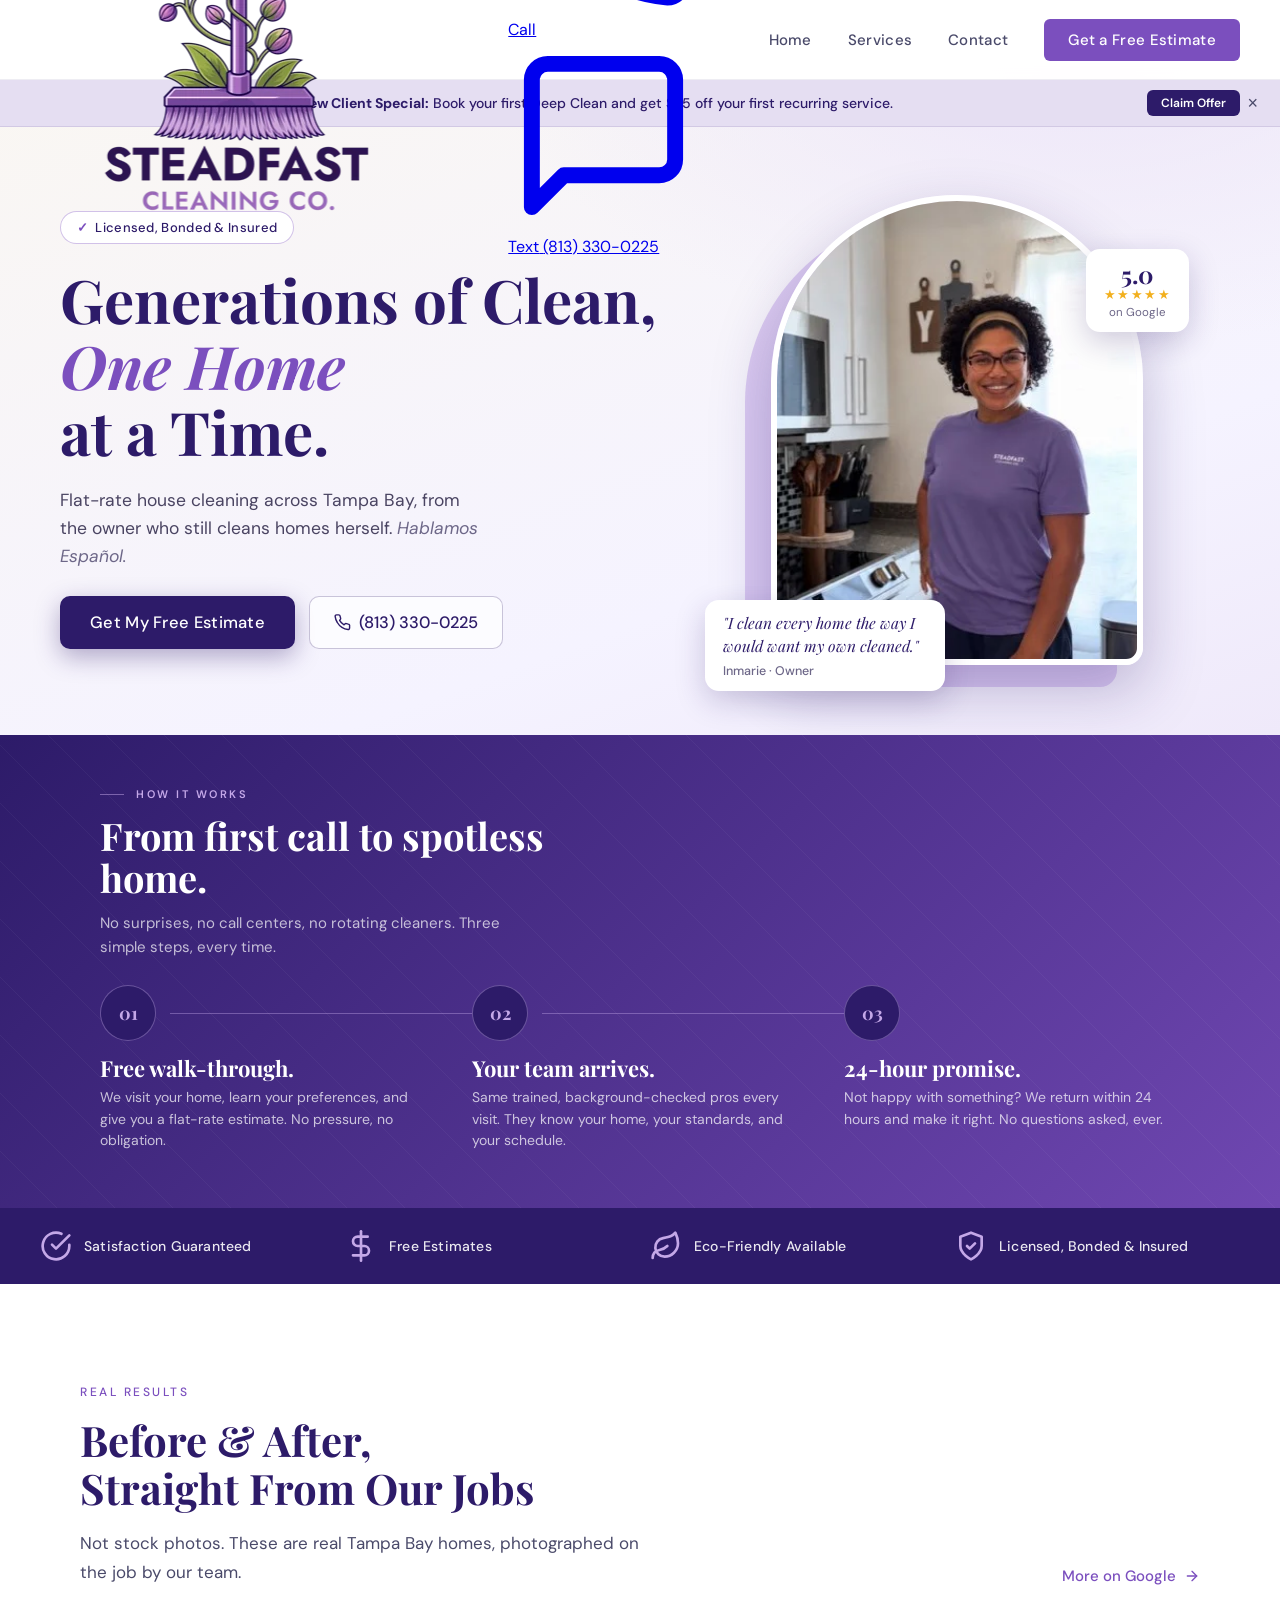
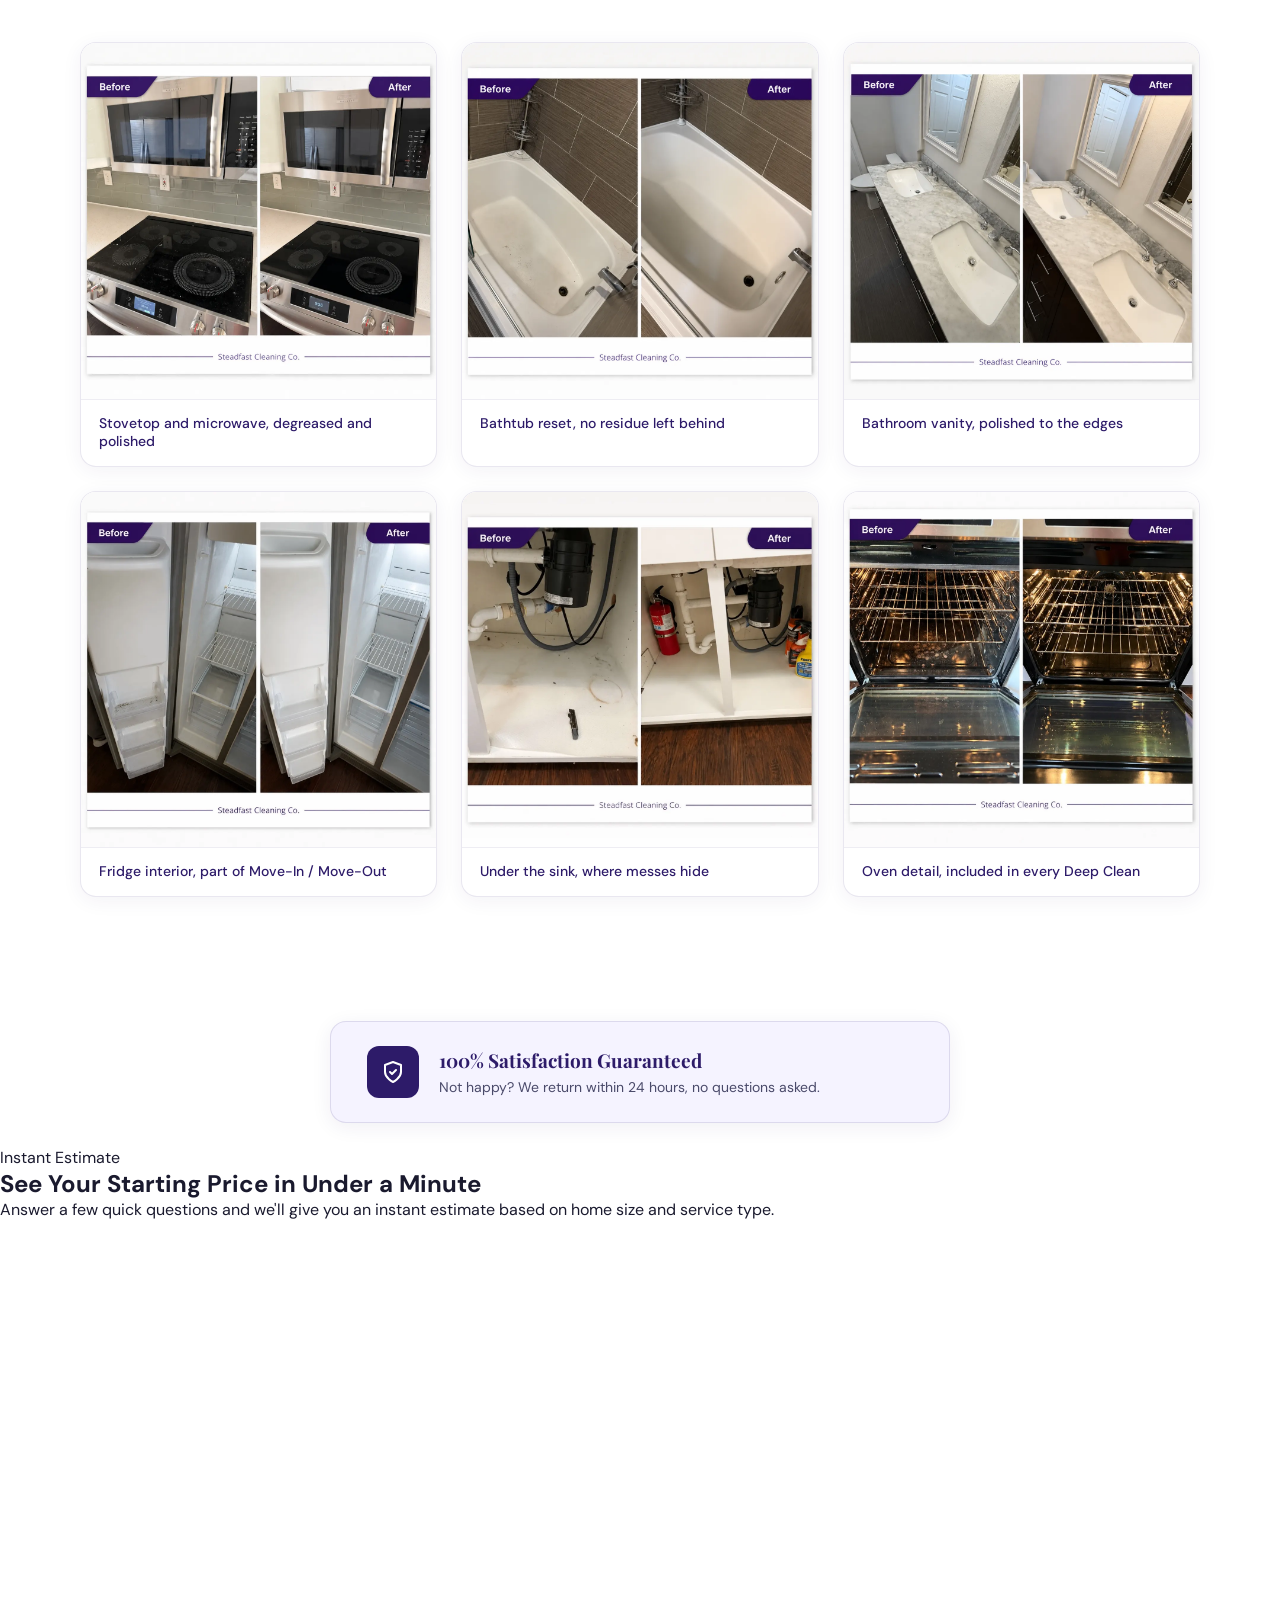
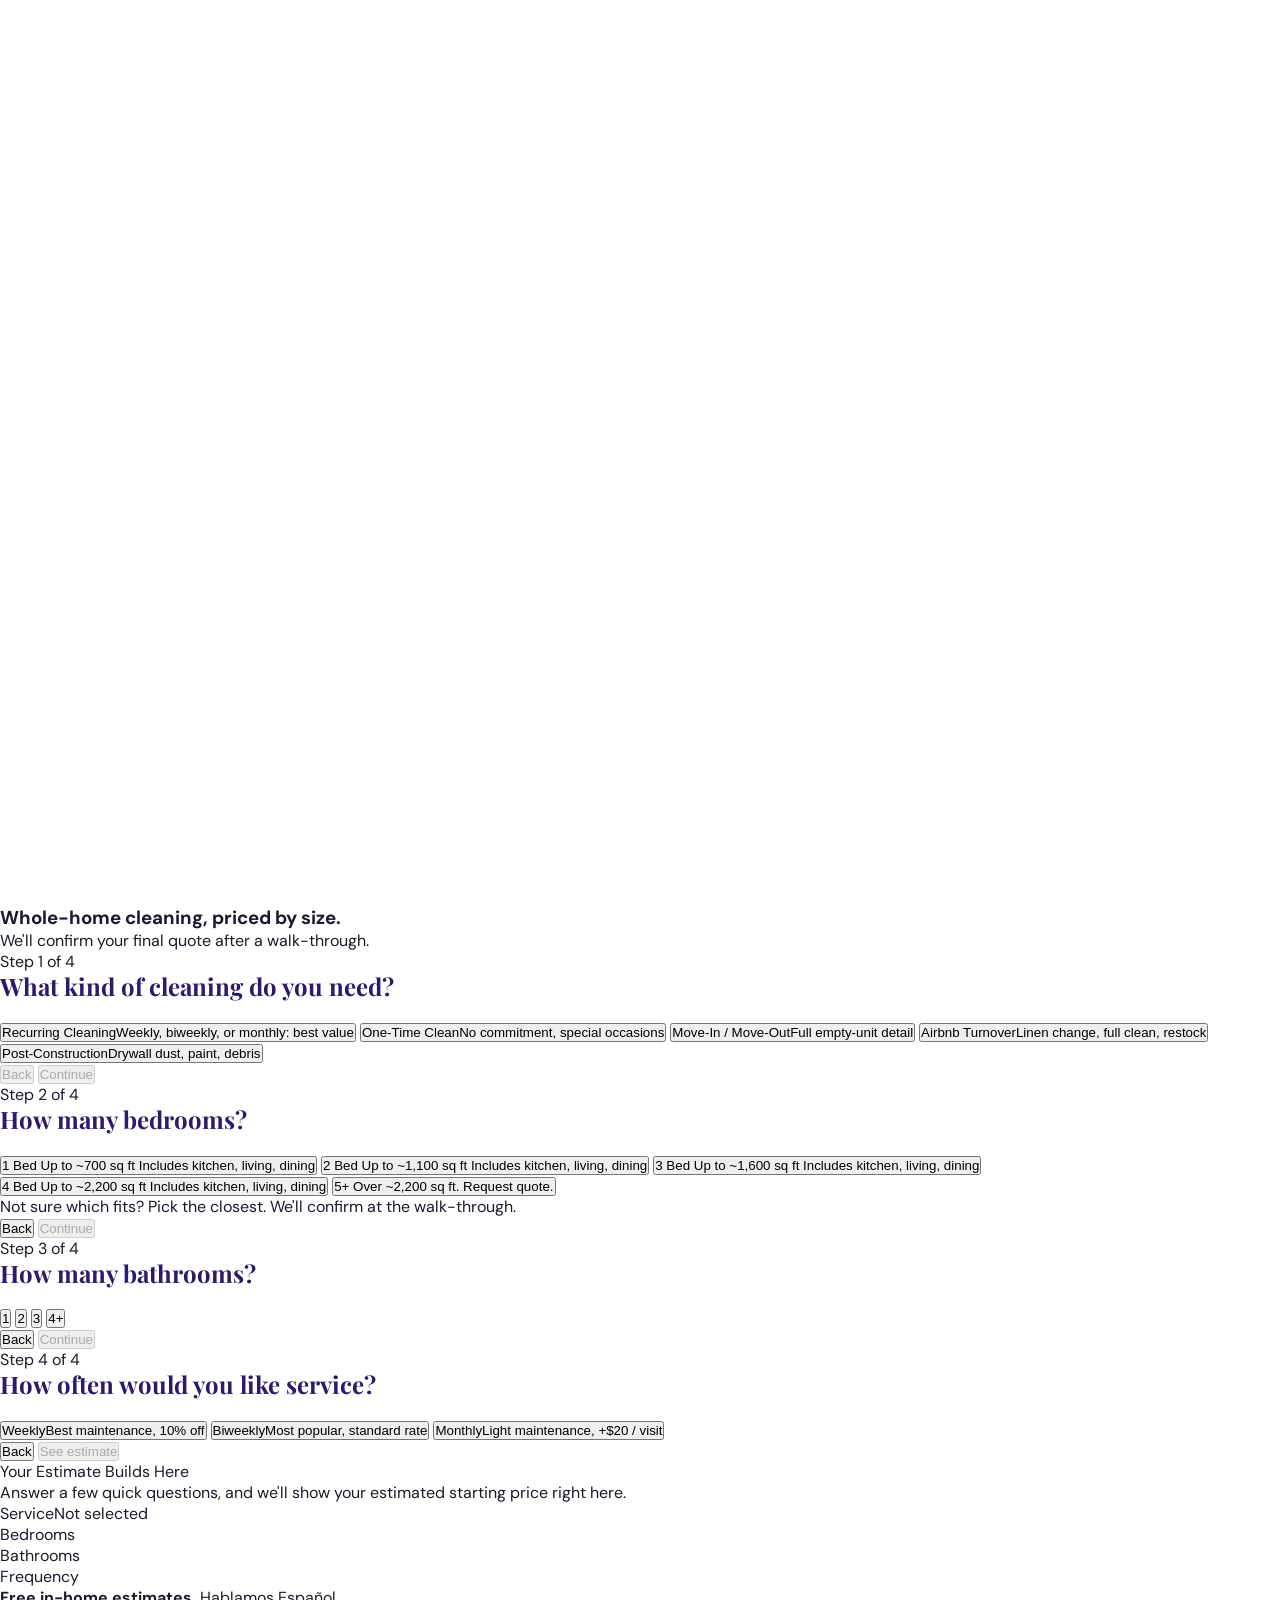
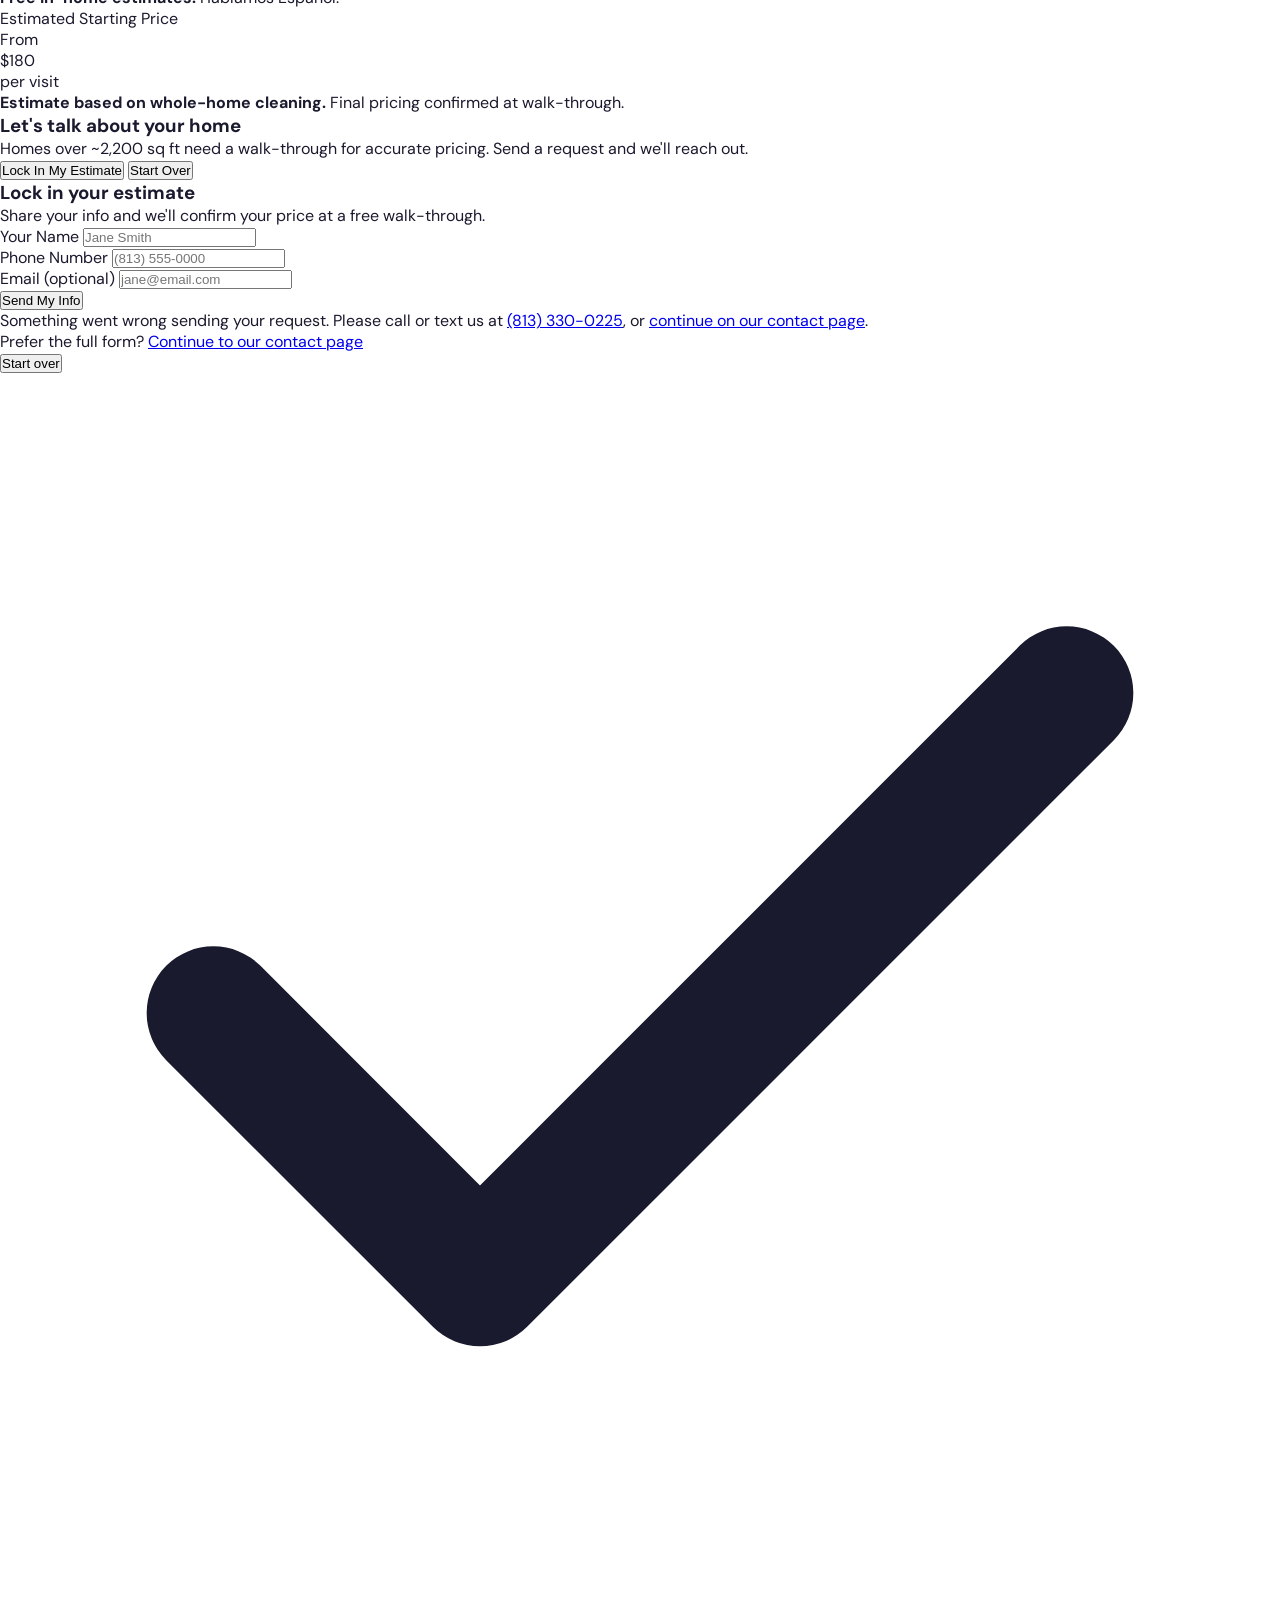
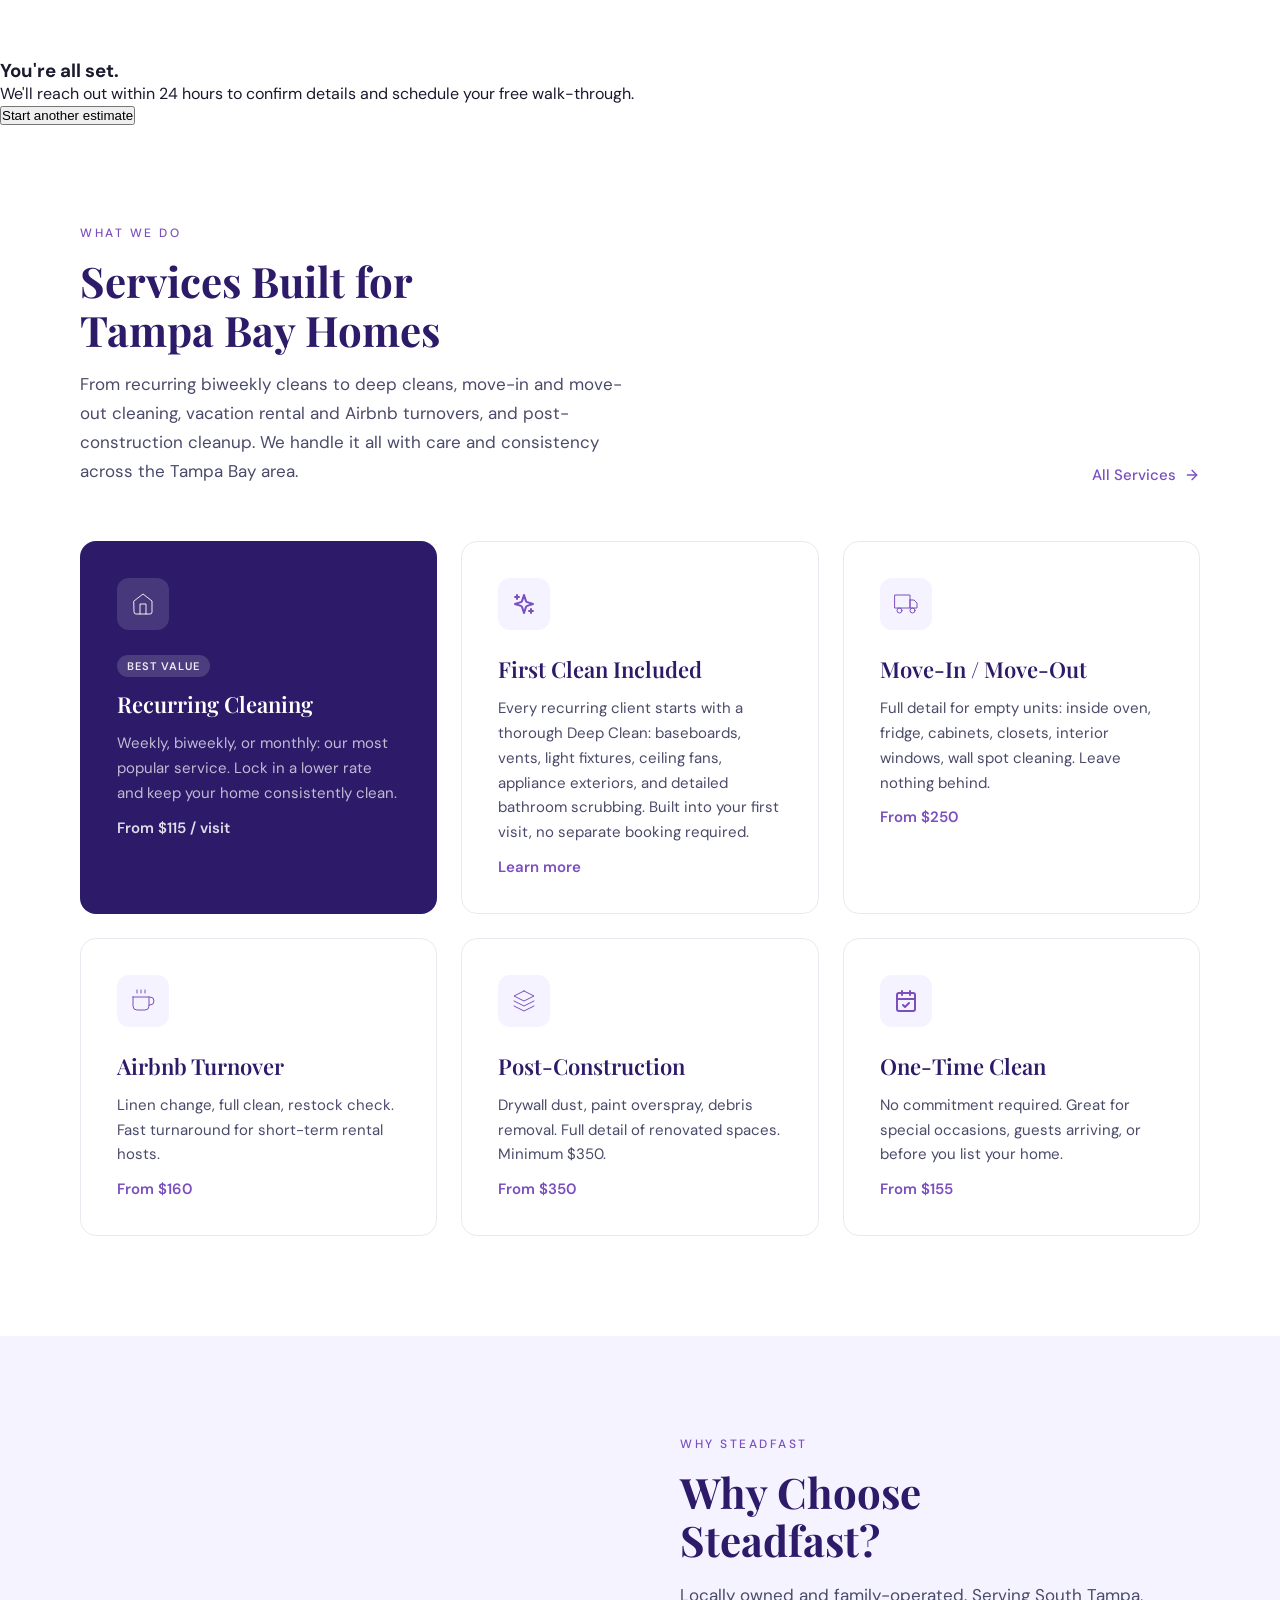
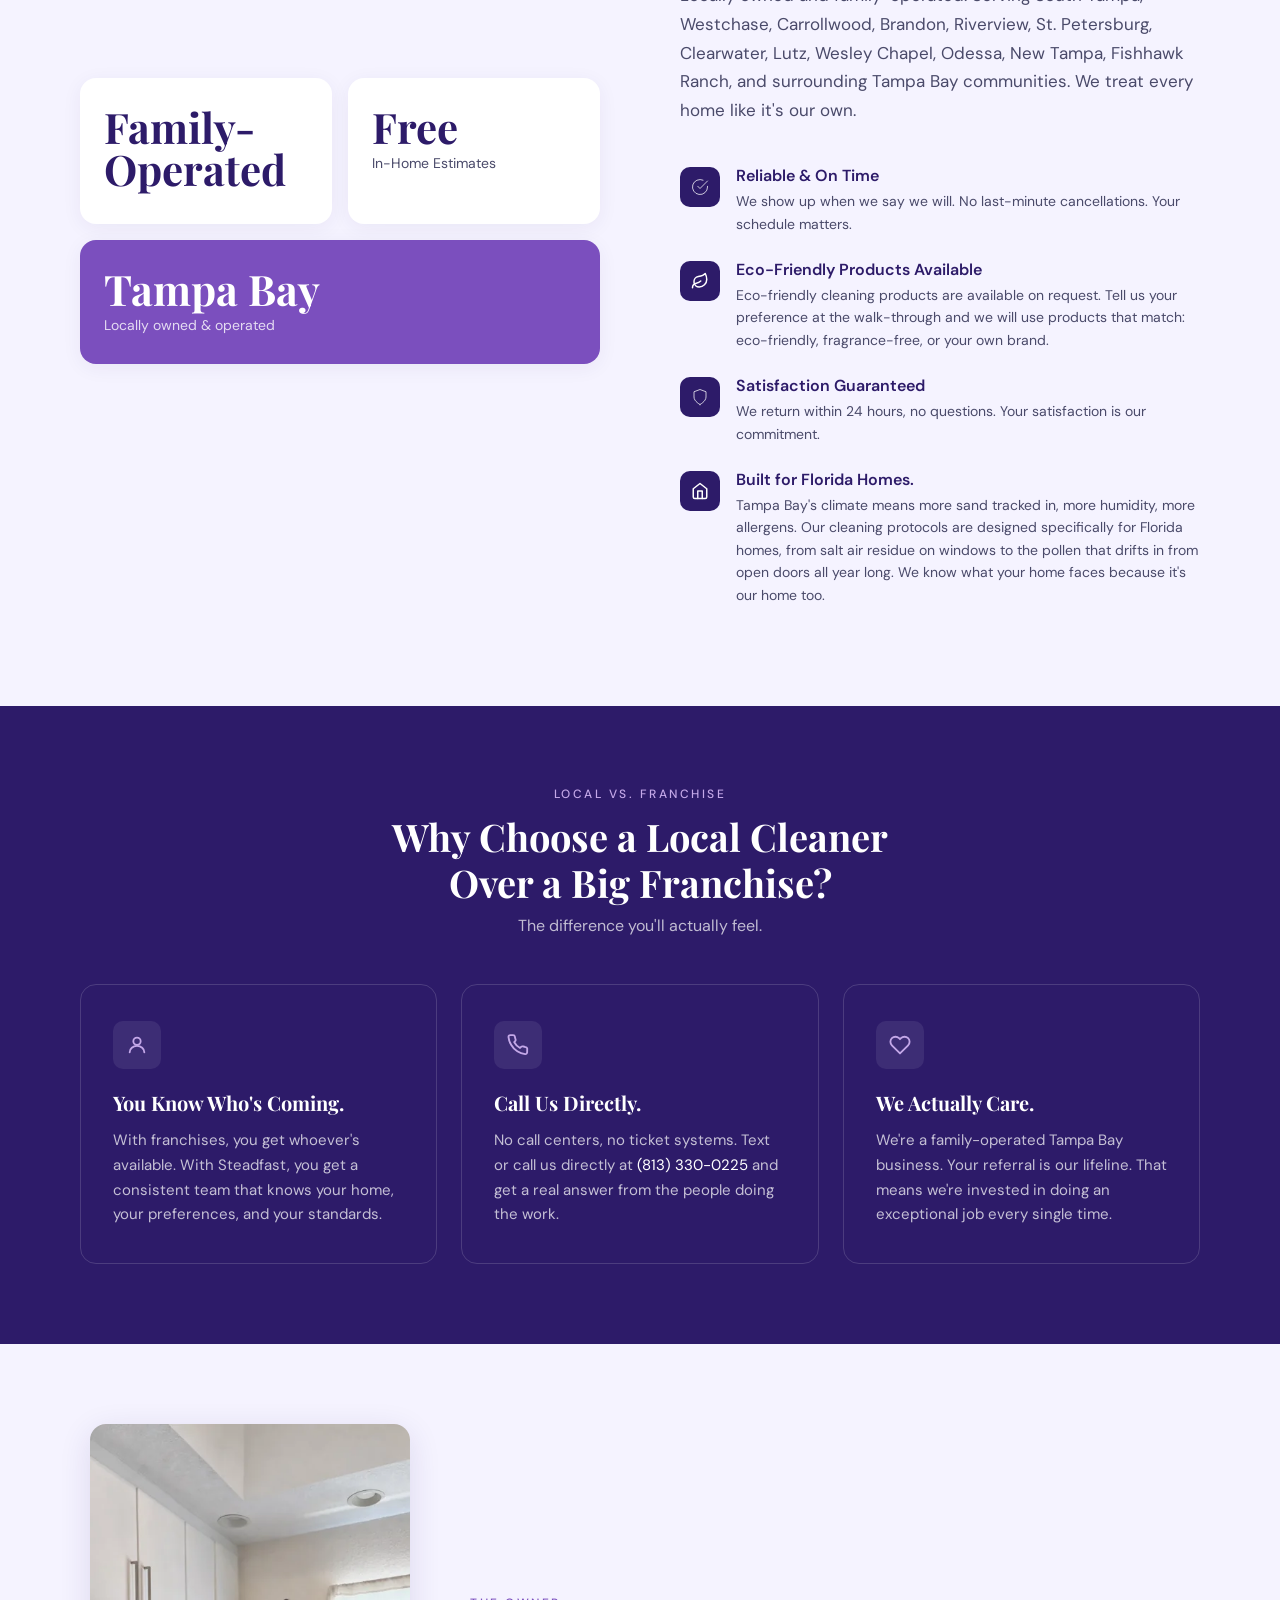
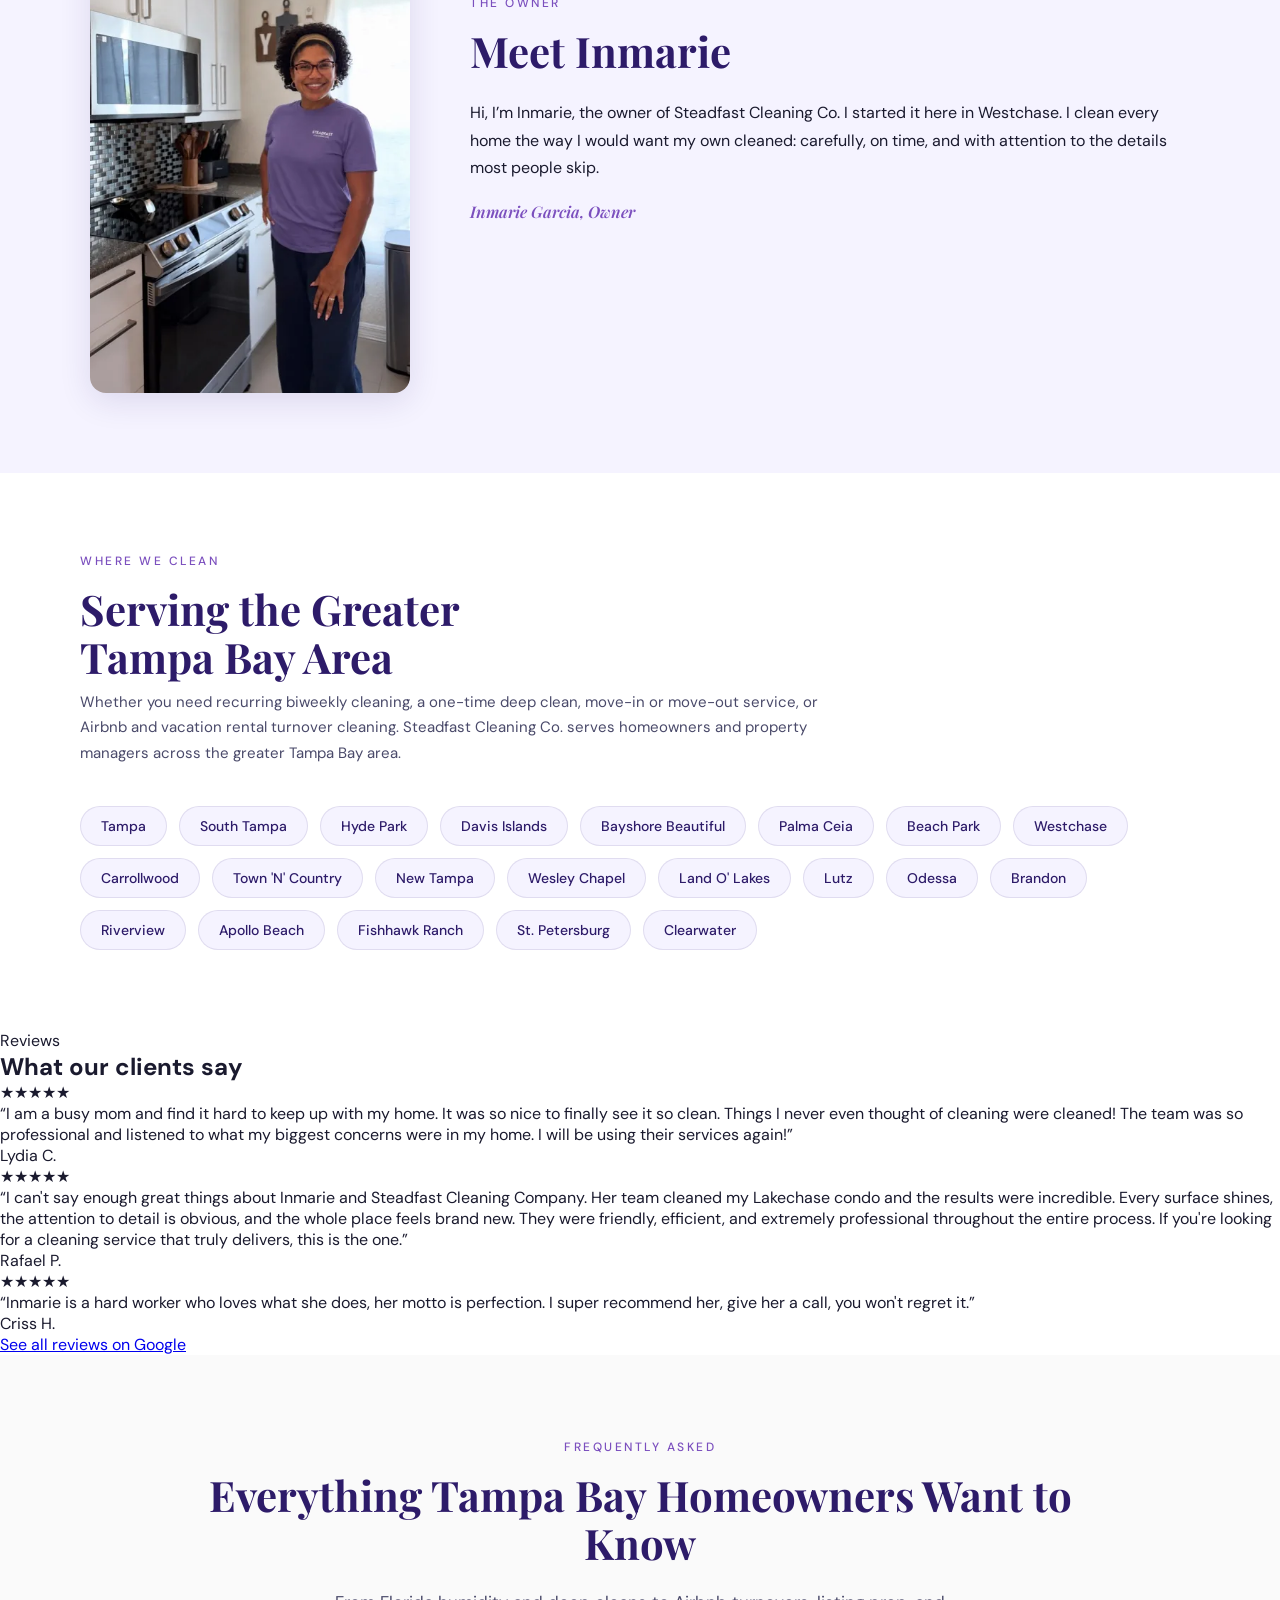
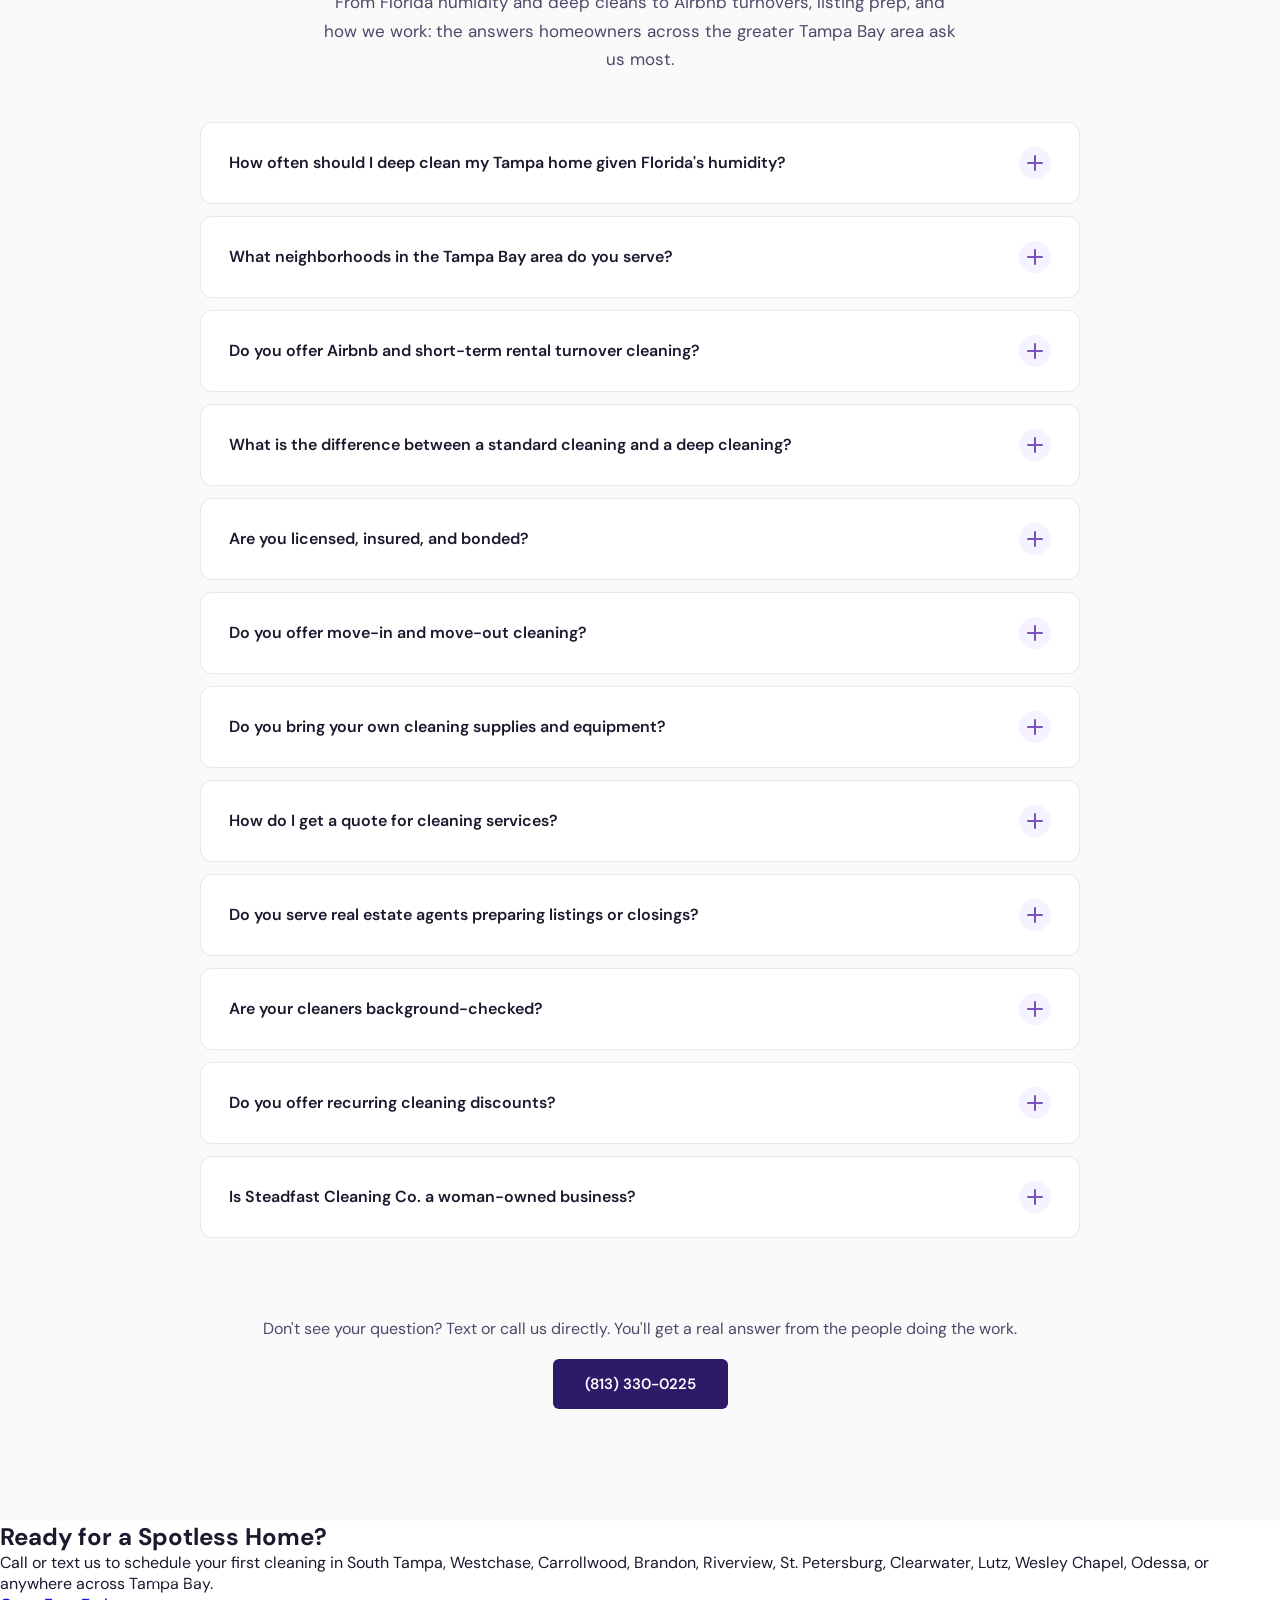
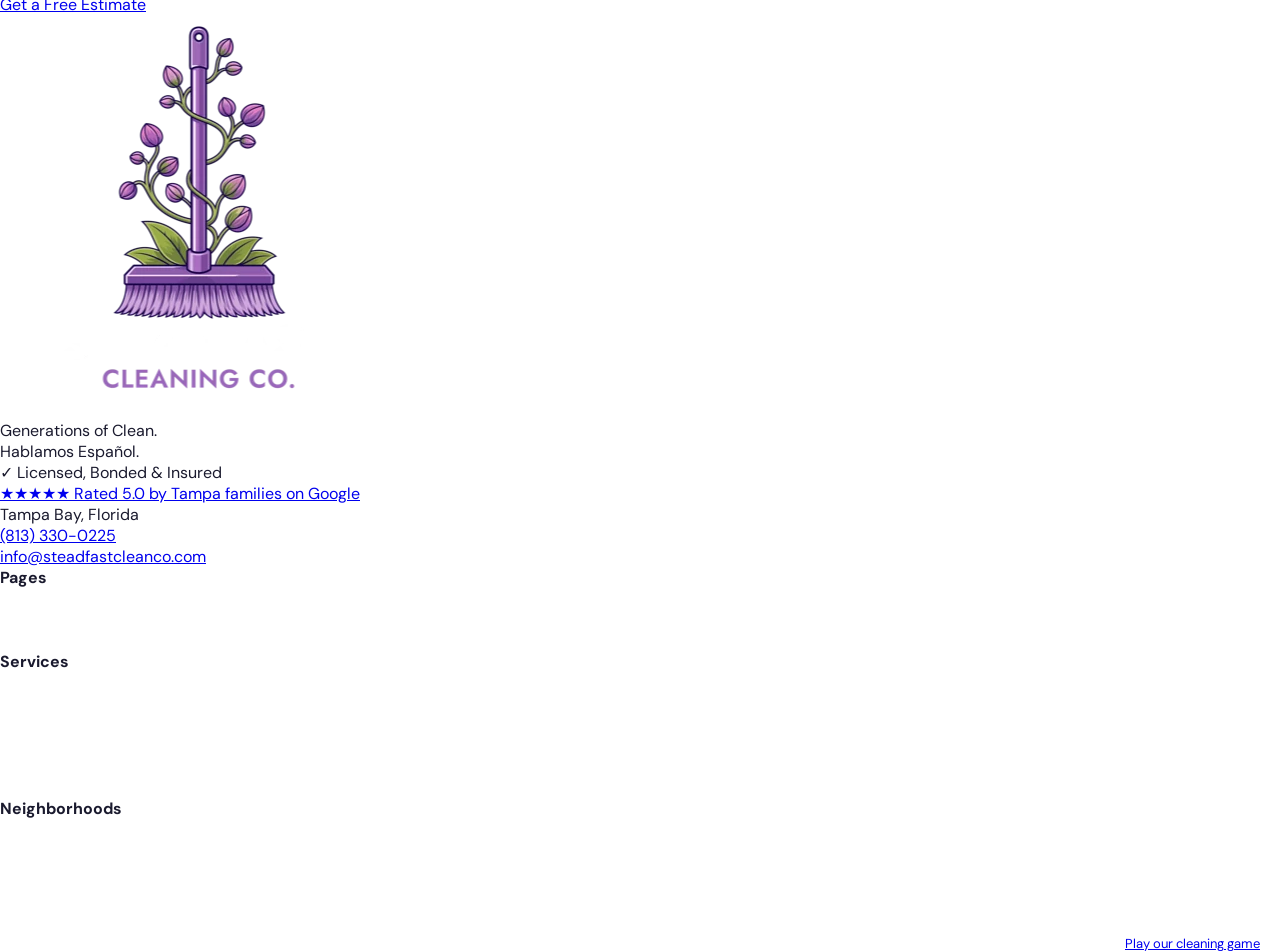
==== commit 415fa59b: "Restore first-person hero quote Co-Authored-By: Claude Opus 5 <noreply@anthropic.com>" ====
--- a/steadfast-v2/index.html
+++ b/steadfast-v2/index.html
@@ -2109,7 +2109,7 @@
           <div class="u">on Google</div>
         </a>
         <div class="hero-float hero-float-owner">
-          <div class="t">"Every home is cleaned the way I would want my own cleaned."</div>
+          <div class="t">"I clean every home the way I would want my own cleaned."</div>
           <div class="u">Inmarie &middot; Owner</div>
         </div>
       </div>
